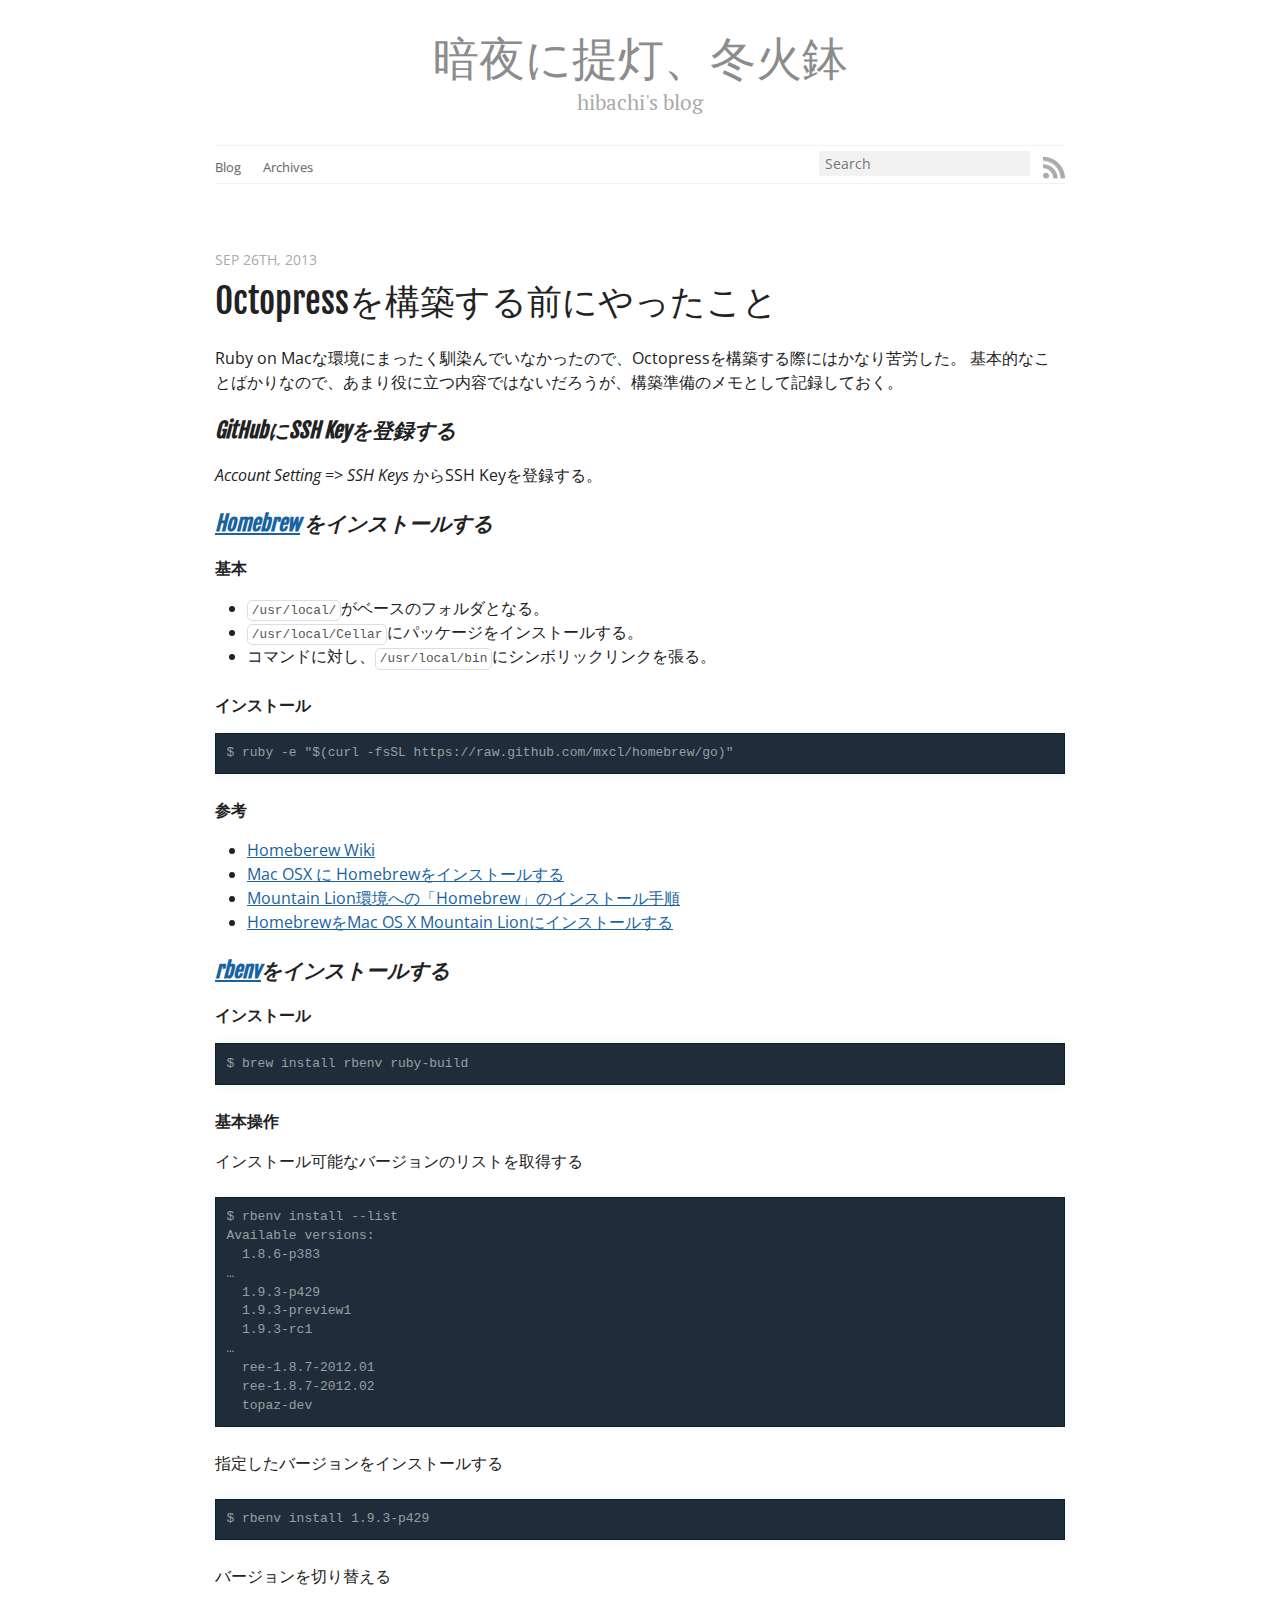
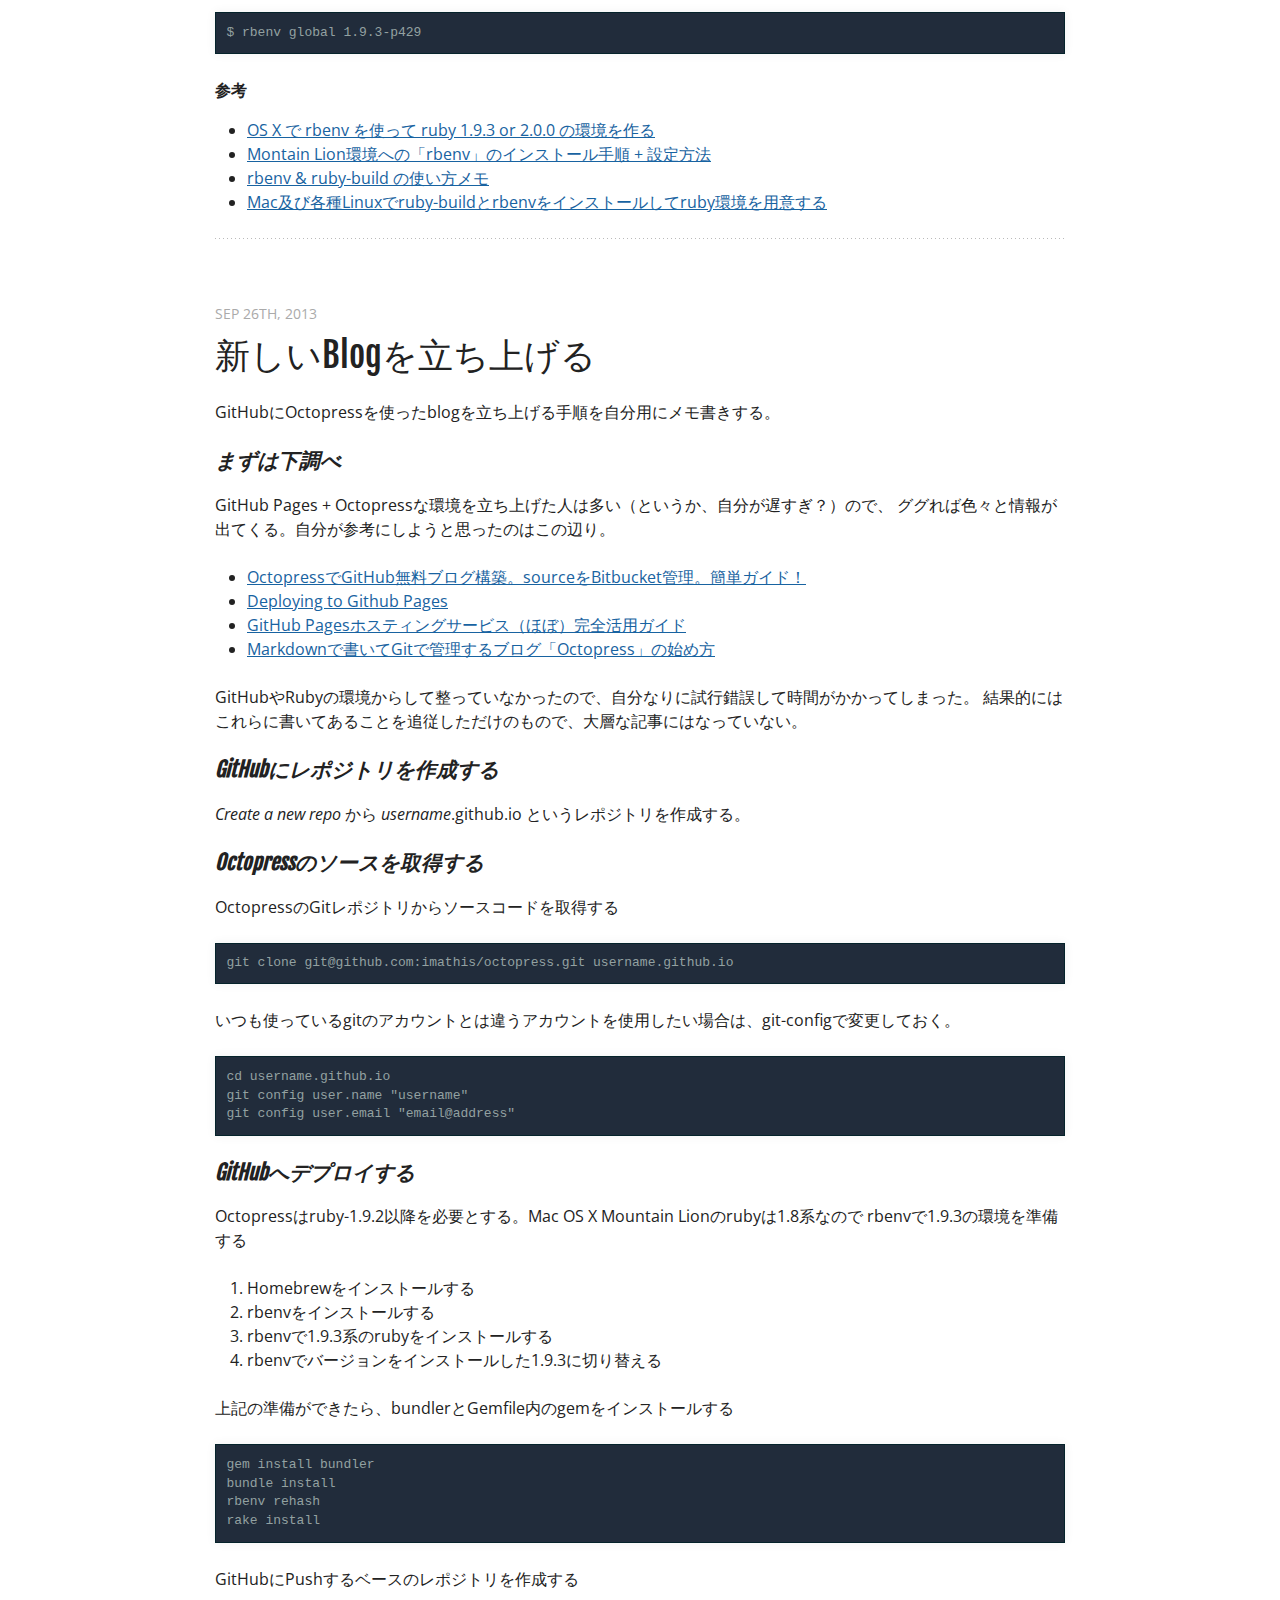
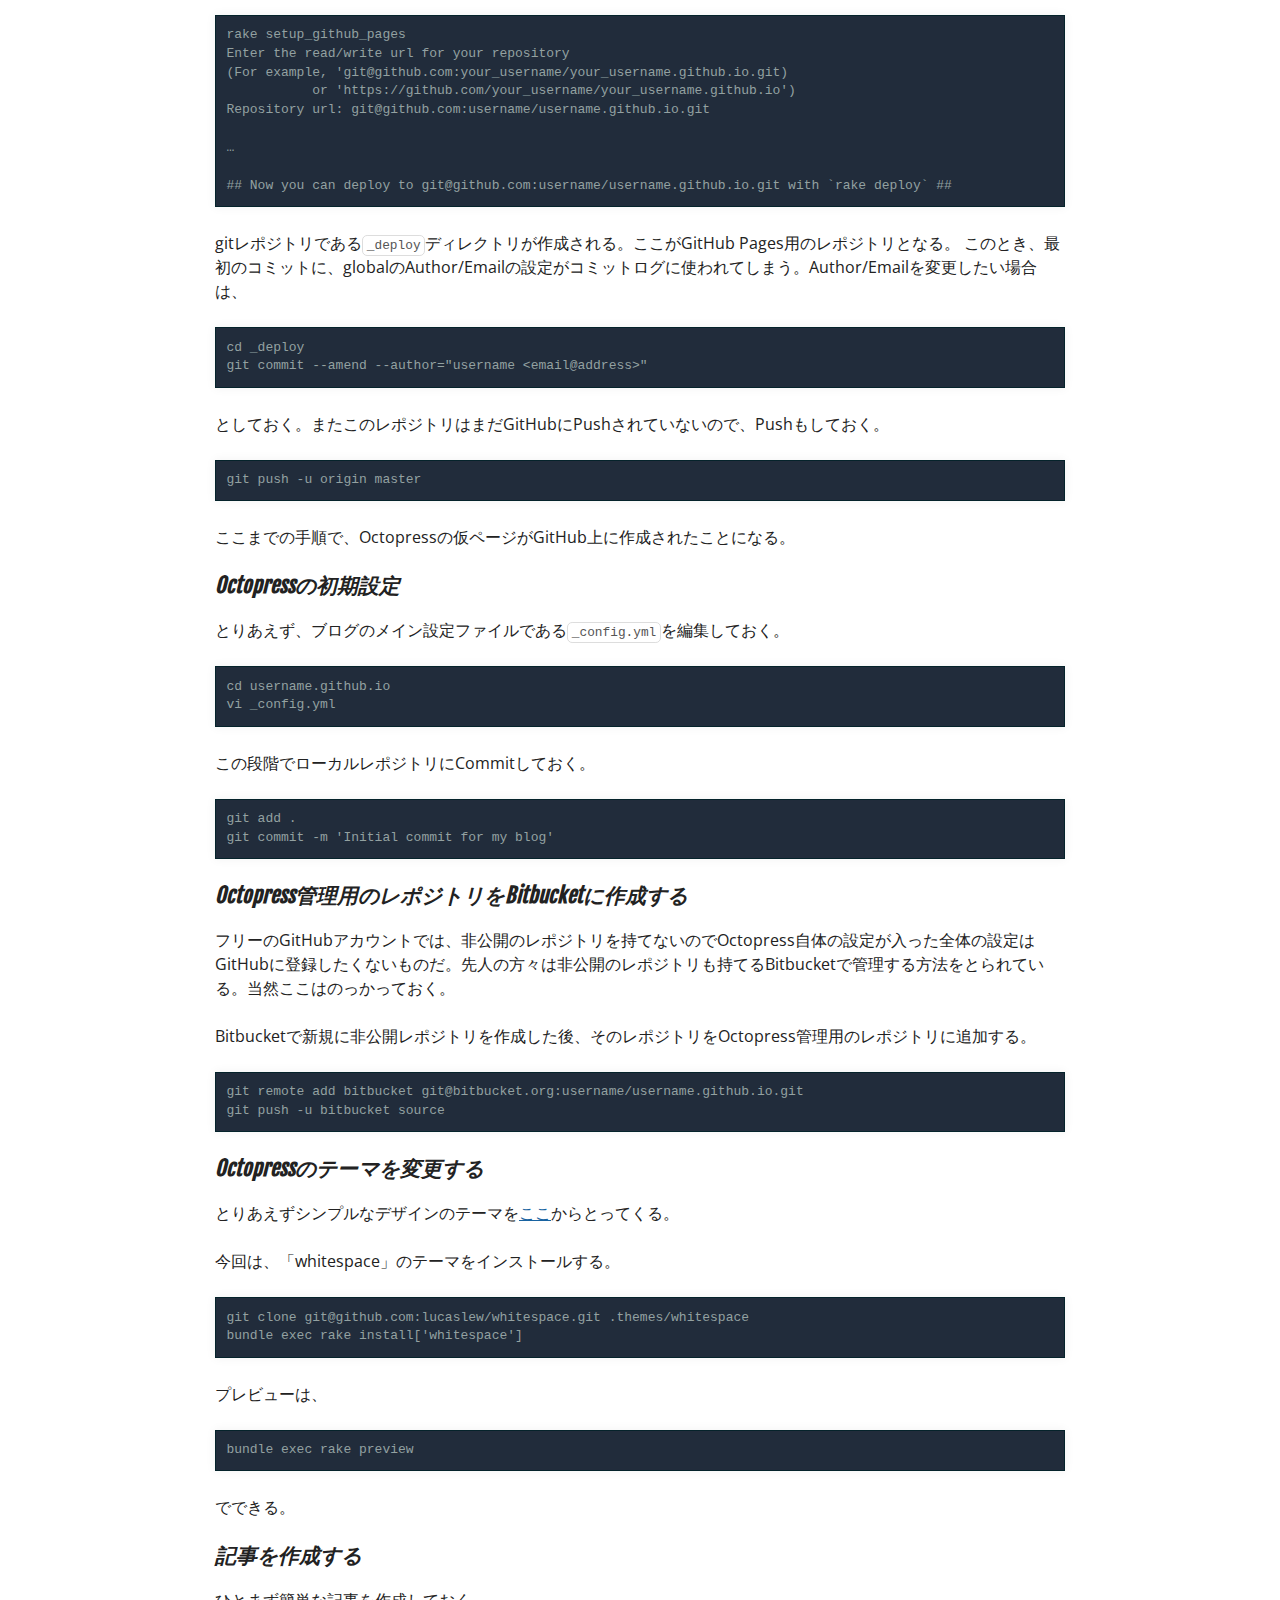
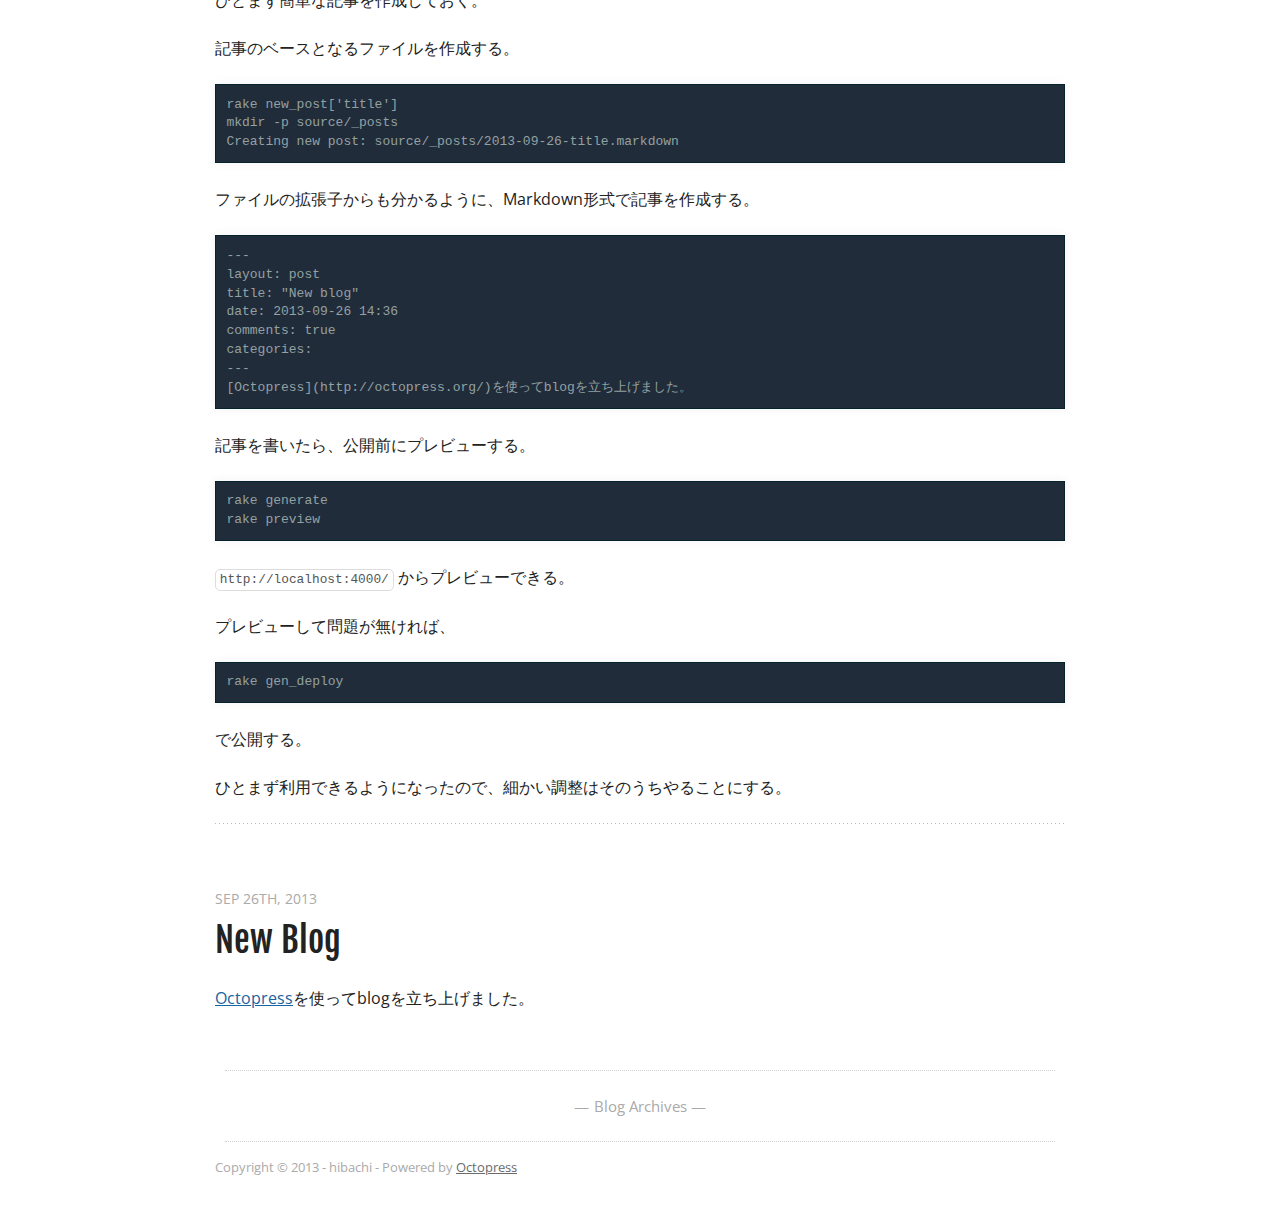
==== index.html @ a9082578 "Site updated at 2013-09-26 08:53:08 UTC" ====
<!DOCTYPE html>
<!--[if IEMobile 7 ]><html class="no-js iem7"><![endif]-->
<!--[if lt IE 9]><html class="no-js lte-ie8"><![endif]-->
<!--[if (gt IE 8)|(gt IEMobile 7)|!(IEMobile)|!(IE)]><!--><html class="no-js" lang="en"><!--<![endif]-->
<head>
  <meta charset="utf-8">
  <title>暗夜に提灯、冬火鉢</title>
  <meta name="author" content="hibachi">

  
  <meta name="description" content="Ruby on Macな環境にまったく馴染んでいなかったので、Octopressを構築する際にはかなり苦労した。
基本的なことばかりなので、あまり役に立つ内容ではないだろうが、構築準備のメモとして記録しておく。 GitHubにSSH Keyを登録する Account Setting => SSH &hellip;">
  

  <!-- http://t.co/dKP3o1e -->
  <meta name="HandheldFriendly" content="True">
  <meta name="MobileOptimized" content="320">
  <meta name="viewport" content="width=device-width, initial-scale=1">

  
  <link rel="canonical" href="http://hibachi.github.io">
  <link href="/favicon.png" rel="icon">
  <link href="/stylesheets/screen.css" media="screen, projection" rel="stylesheet" type="text/css">
  <link href="/atom.xml" rel="alternate" title="暗夜に提灯、冬火鉢" type="application/atom+xml">
  <script src="/javascripts/modernizr-2.0.js"></script>
  <script src="//ajax.googleapis.com/ajax/libs/jquery/1.9.1/jquery.min.js"></script>
  <script>!window.jQuery && document.write(unescape('%3Cscript src="./javascripts/lib/jquery.min.js"%3E%3C/script%3E'))</script>
  <script src="/javascripts/octopress.js" type="text/javascript"></script>
  <!--Fonts from Google"s Web font directory at http://google.com/webfonts -->
<link href="http://fonts.googleapis.com/css?family=PT+Serif:regular,italic,bold,bolditalic" rel="stylesheet" type="text/css">
<link href='http://fonts.googleapis.com/css?family=Open+Sans' rel='stylesheet' type='text/css'>
<link href='http://fonts.googleapis.com/css?family=Fjalla+One' rel='stylesheet' type='text/css'>
  

</head>

<body   class="collapse-sidebar sidebar-footer" >
  <header role="banner"><hgroup>
  <h1><a href="/">暗夜に提灯、冬火鉢</a></h1>
  
    <h2>hibachi's blog</h2>
  
</hgroup>

</header>
  <nav role="navigation"><ul class="subscription" data-subscription="rss">
  <li><a href="/atom.xml" rel="subscribe-rss" title="subscribe via RSS">RSS</a></li>
  
</ul>
  
<form action="http://google.com/search" method="get">
  <fieldset role="search">
    <input type="hidden" name="q" value="site:hibachi.github.io" />
    <input class="search" type="text" name="q" results="0" placeholder="Search"/>
  </fieldset>
</form>
  
<ul class="main-navigation">
  <li><a href="/">Blog</a></li>
  <li><a href="/blog/archives">Archives</a></li>
</ul>

</nav>
  <div id="main">
    <div id="content">
      <div class="blog-index">
  
  
  
    <article>
      
  <header>
    
      <h1 class="entry-title"><a href="/blog/2013/09/26/prep-works-for-setting-up-blog/">Octopressを構築する前にやったこと</a></h1>
    
    
      <p class="meta">
        








  


<time datetime="2013-09-26T15:49:00+09:00" pubdate data-updated="true">Sep 26<span>th</span>, 2013</time>
        
      </p>
    
  </header>


  <div class="entry-content"><p>Ruby on Macな環境にまったく馴染んでいなかったので、Octopressを構築する際にはかなり苦労した。
基本的なことばかりなので、あまり役に立つ内容ではないだろうが、構築準備のメモとして記録しておく。</p>

<h3>GitHubにSSH Keyを登録する</h3>

<p><em>Account Setting</em> => <em>SSH Keys</em> からSSH Keyを登録する。</p>

<h3><a href="http://brew.sh/">Homebrew</a> をインストールする</h3>

<h4>基本</h4>

<ul>
<li><code>/usr/local/</code>がベースのフォルダとなる。</li>
<li><code>/usr/local/Cellar</code>にパッケージをインストールする。</li>
<li>コマンドに対し、<code>/usr/local/bin</code>にシンボリックリンクを張る。</li>
</ul>


<h4>インストール</h4>

<figure class='code'><div class="highlight"><table><tr><td class="gutter"><pre class="line-numbers"><span class='line-number'>1</span>
</pre></td><td class='code'><pre><code class=''><span class='line'>$ ruby -e "$(curl -fsSL https://raw.github.com/mxcl/homebrew/go)"</span></code></pre></td></tr></table></div></figure>


<h4>参考</h4>

<ul>
<li><a href="https://github.com/mxcl/homebrew/wiki">Homeberew Wiki</a></li>
<li><a href="http://d.hatena.ne.jp/january/20130723/1374538421">Mac OSX に Homebrewをインストールする</a></li>
<li><a href="http://qiita.com/skinoshita/items/fd146ac223bab433b348">Mountain Lion環境への「Homebrew」のインストール手順</a></li>
<li><a href="http://qiita.com/wnoguchi/items/1ca12bf5e02f81010aab">HomebrewをMac OS X Mountain Lionにインストールする</a></li>
</ul>


<h3><a href="https://github.com/sstephenson/rbenv">rbenv</a>をインストールする</h3>

<h4>インストール</h4>

<figure class='code'><div class="highlight"><table><tr><td class="gutter"><pre class="line-numbers"><span class='line-number'>1</span>
</pre></td><td class='code'><pre><code class=''><span class='line'>$ brew install rbenv ruby-build</span></code></pre></td></tr></table></div></figure>


<h4>基本操作</h4>

<p>インストール可能なバージョンのリストを取得する</p>

<figure class='code'><div class="highlight"><table><tr><td class="gutter"><pre class="line-numbers"><span class='line-number'>1</span>
<span class='line-number'>2</span>
<span class='line-number'>3</span>
<span class='line-number'>4</span>
<span class='line-number'>5</span>
<span class='line-number'>6</span>
<span class='line-number'>7</span>
<span class='line-number'>8</span>
<span class='line-number'>9</span>
<span class='line-number'>10</span>
<span class='line-number'>11</span>
</pre></td><td class='code'><pre><code class=''><span class='line'>$ rbenv install --list
</span><span class='line'>Available versions:
</span><span class='line'>  1.8.6-p383
</span><span class='line'>…
</span><span class='line'>  1.9.3-p429
</span><span class='line'>  1.9.3-preview1
</span><span class='line'>  1.9.3-rc1
</span><span class='line'>…
</span><span class='line'>  ree-1.8.7-2012.01
</span><span class='line'>  ree-1.8.7-2012.02
</span><span class='line'>  topaz-dev</span></code></pre></td></tr></table></div></figure>


<p>指定したバージョンをインストールする</p>

<figure class='code'><div class="highlight"><table><tr><td class="gutter"><pre class="line-numbers"><span class='line-number'>1</span>
</pre></td><td class='code'><pre><code class=''><span class='line'>$ rbenv install 1.9.3-p429</span></code></pre></td></tr></table></div></figure>


<p>バージョンを切り替える</p>

<figure class='code'><div class="highlight"><table><tr><td class="gutter"><pre class="line-numbers"><span class='line-number'>1</span>
</pre></td><td class='code'><pre><code class=''><span class='line'>$ rbenv global 1.9.3-p429</span></code></pre></td></tr></table></div></figure>


<h4>参考</h4>

<ul>
<li><a href="http://qiita.com/sora_h/items/9dd797f42e7bea674705">OS X で rbenv を使って ruby 1.9.3 or 2.0.0 の環境を作る</a></li>
<li><a href="http://qiita.com/skinoshita/items/2cf0c27a6ff4f0602568">Montain Lion環境への「rbenv」のインストール手順 + 設定方法</a></li>
<li><a href="http://qiita.com/ongaeshi/items/b07beebca21ba7ed8e7f">rbenv &amp; ruby-build の使い方メモ</a></li>
<li><a href="http://qiita.com/sifue/items/b7d252b18ebbae636fa9">Mac及び各種Linuxでruby-buildとrbenvをインストールしてruby環境を用意する</a></li>
</ul>

</div>
  
  


    </article>
  
  
    <article>
      
  <header>
    
      <h1 class="entry-title"><a href="/blog/2013/09/26/setup-octopress/">新しいBlogを立ち上げる</a></h1>
    
    
      <p class="meta">
        








  


<time datetime="2013-09-26T15:29:00+09:00" pubdate data-updated="true">Sep 26<span>th</span>, 2013</time>
        
      </p>
    
  </header>


  <div class="entry-content"><p>GitHubにOctopressを使ったblogを立ち上げる手順を自分用にメモ書きする。</p>

<h3>まずは下調べ</h3>

<p>GitHub Pages + Octopressな環境を立ち上げた人は多い（というか、自分が遅すぎ？）ので、
ググれば色々と情報が出てくる。自分が参考にしようと思ったのはこの辺り。</p>

<ul>
<li><a href="http://morizyun.github.io/blog/octopress-gitpage-minimum-install-guide/">OctopressでGitHub無料ブログ構築。sourceをBitbucket管理。簡単ガイド！</a></li>
<li><a href="http://octopress.org/docs/deploying/github/">Deploying to Github Pages</a></li>
<li><a href="http://tokkono.cute.coocan.jp/blog/slow/index.php/programming/github-pages-almost-perfect-guide/">GitHub Pagesホスティングサービス（ほぼ）完全活用ガイド</a></li>
<li><a href="http://tantant.jp/blog/Octopress/installing-octopress/">Markdownで書いてGitで管理するブログ「Octopress」の始め方</a></li>
</ul>


<p>GitHubやRubyの環境からして整っていなかったので、自分なりに試行錯誤して時間がかかってしまった。
結果的にはこれらに書いてあることを追従しただけのもので、大層な記事にはなっていない。</p>

<h3>GitHubにレポジトリを作成する</h3>

<p><em>Create a new repo</em> から <em>username</em>.github.io というレポジトリを作成する。</p>

<h3>Octopressのソースを取得する</h3>

<p>OctopressのGitレポジトリからソースコードを取得する</p>

<figure class='code'><div class="highlight"><table><tr><td class="gutter"><pre class="line-numbers"><span class='line-number'>1</span>
</pre></td><td class='code'><pre><code class=''><span class='line'>git clone git@github.com:imathis/octopress.git username.github.io</span></code></pre></td></tr></table></div></figure>


<p>いつも使っているgitのアカウントとは違うアカウントを使用したい場合は、git-configで変更しておく。</p>

<figure class='code'><div class="highlight"><table><tr><td class="gutter"><pre class="line-numbers"><span class='line-number'>1</span>
<span class='line-number'>2</span>
<span class='line-number'>3</span>
</pre></td><td class='code'><pre><code class=''><span class='line'>cd username.github.io
</span><span class='line'>git config user.name "username"
</span><span class='line'>git config user.email "email@address"</span></code></pre></td></tr></table></div></figure>


<h3>GitHubへデプロイする</h3>

<p>Octopressはruby-1.9.2以降を必要とする。Mac OS X Mountain Lionのrubyは1.8系なので
rbenvで1.9.3の環境を準備する</p>

<ol>
<li>Homebrewをインストールする</li>
<li>rbenvをインストールする</li>
<li>rbenvで1.9.3系のrubyをインストールする</li>
<li>rbenvでバージョンをインストールした1.9.3に切り替える</li>
</ol>


<p>上記の準備ができたら、bundlerとGemfile内のgemをインストールする</p>

<figure class='code'><div class="highlight"><table><tr><td class="gutter"><pre class="line-numbers"><span class='line-number'>1</span>
<span class='line-number'>2</span>
<span class='line-number'>3</span>
<span class='line-number'>4</span>
</pre></td><td class='code'><pre><code class=''><span class='line'>gem install bundler
</span><span class='line'>bundle install
</span><span class='line'>rbenv rehash
</span><span class='line'>rake install</span></code></pre></td></tr></table></div></figure>


<p>GitHubにPushするベースのレポジトリを作成する</p>

<figure class='code'><div class="highlight"><table><tr><td class="gutter"><pre class="line-numbers"><span class='line-number'>1</span>
<span class='line-number'>2</span>
<span class='line-number'>3</span>
<span class='line-number'>4</span>
<span class='line-number'>5</span>
<span class='line-number'>6</span>
<span class='line-number'>7</span>
<span class='line-number'>8</span>
<span class='line-number'>9</span>
</pre></td><td class='code'><pre><code class=''><span class='line'>rake setup_github_pages
</span><span class='line'>Enter the read/write url for your repository
</span><span class='line'>(For example, 'git@github.com:your_username/your_username.github.io.git)
</span><span class='line'>           or 'https://github.com/your_username/your_username.github.io')
</span><span class='line'>Repository url: git@github.com:username/username.github.io.git
</span><span class='line'>
</span><span class='line'>…
</span><span class='line'>
</span><span class='line'>## Now you can deploy to git@github.com:username/username.github.io.git with `rake deploy` ##</span></code></pre></td></tr></table></div></figure>


<p>gitレポジトリである<code>_deploy</code>ディレクトリが作成される。ここがGitHub Pages用のレポジトリとなる。
このとき、最初のコミットに、globalのAuthor/Emailの設定がコミットログに使われてしまう。Author/Emailを変更したい場合は、</p>

<figure class='code'><div class="highlight"><table><tr><td class="gutter"><pre class="line-numbers"><span class='line-number'>1</span>
<span class='line-number'>2</span>
</pre></td><td class='code'><pre><code class=''><span class='line'>cd _deploy
</span><span class='line'>git commit --amend --author="username &lt;email@address&gt;"</span></code></pre></td></tr></table></div></figure>


<p>としておく。またこのレポジトリはまだGitHubにPushされていないので、Pushもしておく。</p>

<figure class='code'><div class="highlight"><table><tr><td class="gutter"><pre class="line-numbers"><span class='line-number'>1</span>
</pre></td><td class='code'><pre><code class=''><span class='line'>git push -u origin master</span></code></pre></td></tr></table></div></figure>


<p>ここまでの手順で、Octopressの仮ページがGitHub上に作成されたことになる。</p>

<h3>Octopressの初期設定</h3>

<p>とりあえず、ブログのメイン設定ファイルである<code>_config.yml</code>を編集しておく。</p>

<figure class='code'><div class="highlight"><table><tr><td class="gutter"><pre class="line-numbers"><span class='line-number'>1</span>
<span class='line-number'>2</span>
</pre></td><td class='code'><pre><code class=''><span class='line'>cd username.github.io
</span><span class='line'>vi _config.yml</span></code></pre></td></tr></table></div></figure>


<p>この段階でローカルレポジトリにCommitしておく。</p>

<figure class='code'><div class="highlight"><table><tr><td class="gutter"><pre class="line-numbers"><span class='line-number'>1</span>
<span class='line-number'>2</span>
</pre></td><td class='code'><pre><code class=''><span class='line'>git add .
</span><span class='line'>git commit -m 'Initial commit for my blog'</span></code></pre></td></tr></table></div></figure>


<h3>Octopress管理用のレポジトリをBitbucketに作成する</h3>

<p>フリーのGitHubアカウントでは、非公開のレポジトリを持てないのでOctopress自体の設定が入った全体の設定はGitHubに登録したくないものだ。先人の方々は非公開のレポジトリも持てるBitbucketで管理する方法をとられている。当然ここはのっかっておく。</p>

<p>Bitbucketで新規に非公開レポジトリを作成した後、そのレポジトリをOctopress管理用のレポジトリに追加する。</p>

<figure class='code'><div class="highlight"><table><tr><td class="gutter"><pre class="line-numbers"><span class='line-number'>1</span>
<span class='line-number'>2</span>
</pre></td><td class='code'><pre><code class=''><span class='line'>git remote add bitbucket git@bitbucket.org:username/username.github.io.git
</span><span class='line'>git push -u bitbucket source</span></code></pre></td></tr></table></div></figure>


<h3>Octopressのテーマを変更する</h3>

<p>とりあえずシンプルなデザインのテーマを<a href="http://opthemes.com/">ここ</a>からとってくる。</p>

<p>今回は、「whitespace」のテーマをインストールする。</p>

<figure class='code'><div class="highlight"><table><tr><td class="gutter"><pre class="line-numbers"><span class='line-number'>1</span>
<span class='line-number'>2</span>
</pre></td><td class='code'><pre><code class=''><span class='line'>git clone git@github.com:lucaslew/whitespace.git .themes/whitespace
</span><span class='line'>bundle exec rake install['whitespace']</span></code></pre></td></tr></table></div></figure>


<p>プレビューは、</p>

<figure class='code'><div class="highlight"><table><tr><td class="gutter"><pre class="line-numbers"><span class='line-number'>1</span>
</pre></td><td class='code'><pre><code class=''><span class='line'>bundle exec rake preview</span></code></pre></td></tr></table></div></figure>


<p>でできる。</p>

<h3>記事を作成する</h3>

<p>ひとまず簡単な記事を作成しておく。</p>

<p>記事のベースとなるファイルを作成する。</p>

<figure class='code'><div class="highlight"><table><tr><td class="gutter"><pre class="line-numbers"><span class='line-number'>1</span>
<span class='line-number'>2</span>
<span class='line-number'>3</span>
</pre></td><td class='code'><pre><code class=''><span class='line'>rake new_post['title']
</span><span class='line'>mkdir -p source/_posts
</span><span class='line'>Creating new post: source/_posts/2013-09-26-title.markdown</span></code></pre></td></tr></table></div></figure>


<p>ファイルの拡張子からも分かるように、Markdown形式で記事を作成する。</p>

<figure class='code'><div class="highlight"><table><tr><td class="gutter"><pre class="line-numbers"><span class='line-number'>1</span>
<span class='line-number'>2</span>
<span class='line-number'>3</span>
<span class='line-number'>4</span>
<span class='line-number'>5</span>
<span class='line-number'>6</span>
<span class='line-number'>7</span>
<span class='line-number'>8</span>
</pre></td><td class='code'><pre><code class=''><span class='line'>---
</span><span class='line'>layout: post
</span><span class='line'>title: "New blog"
</span><span class='line'>date: 2013-09-26 14:36
</span><span class='line'>comments: true
</span><span class='line'>categories: 
</span><span class='line'>---
</span><span class='line'>[Octopress](http://octopress.org/)を使ってblogを立ち上げました。</span></code></pre></td></tr></table></div></figure>


<p>記事を書いたら、公開前にプレビューする。</p>

<figure class='code'><div class="highlight"><table><tr><td class="gutter"><pre class="line-numbers"><span class='line-number'>1</span>
<span class='line-number'>2</span>
</pre></td><td class='code'><pre><code class=''><span class='line'>rake generate
</span><span class='line'>rake preview</span></code></pre></td></tr></table></div></figure>


<p><code>http://localhost:4000/</code> からプレビューできる。</p>

<p>プレビューして問題が無ければ、</p>

<figure class='code'><div class="highlight"><table><tr><td class="gutter"><pre class="line-numbers"><span class='line-number'>1</span>
</pre></td><td class='code'><pre><code class=''><span class='line'>rake gen_deploy</span></code></pre></td></tr></table></div></figure>


<p>で公開する。</p>

<p>ひとまず利用できるようになったので、細かい調整はそのうちやることにする。</p>
</div>
  
  


    </article>
  
  
    <article>
      
  <header>
    
      <h1 class="entry-title"><a href="/blog/2013/09/26/new-blog/">New Blog</a></h1>
    
    
      <p class="meta">
        








  


<time datetime="2013-09-26T14:36:00+09:00" pubdate data-updated="true">Sep 26<span>th</span>, 2013</time>
        
      </p>
    
  </header>


  <div class="entry-content"><p><a href="http://octopress.org/">Octopress</a>を使ってblogを立ち上げました。</p>
</div>
  
  


    </article>
  
  <div class="pagination">
    
    <a href="/blog/archives">Blog Archives</a>
    
  </div>
</div>
<aside class="sidebar">
  
    <section>
  <h1>Recent Posts</h1>
  <ul id="recent_posts">
    
      <li class="post">
        <a href="/blog/2013/09/26/prep-works-for-setting-up-blog/">Octopressを構築する前にやったこと</a>
      </li>
    
      <li class="post">
        <a href="/blog/2013/09/26/setup-octopress/">新しいBlogを立ち上げる</a>
      </li>
    
      <li class="post">
        <a href="/blog/2013/09/26/new-blog/">New blog</a>
      </li>
    
  </ul>
</section>





  
</aside>

    </div>
  </div>
  <footer role="contentinfo"><p>
  Copyright &copy; 2013 - hibachi -
  <span class="credit">Powered by <a href="http://octopress.org">Octopress</a></span>
</p>

</footer>
  










  <script type="text/javascript">
    (function(){
      var twitterWidgets = document.createElement('script');
      twitterWidgets.type = 'text/javascript';
      twitterWidgets.async = true;
      twitterWidgets.src = 'http://platform.twitter.com/widgets.js';
      document.getElementsByTagName('head')[0].appendChild(twitterWidgets);
    })();
  </script>





</body>
</html>
---- stylesheets/screen.css ----
html,body,div,span,applet,object,iframe,h1,h2,h3,h4,h5,h6,p,blockquote,pre,a,abbr,acronym,address,big,cite,code,del,dfn,em,img,ins,kbd,q,s,samp,small,strike,strong,sub,sup,tt,var,b,u,i,center,dl,dt,dd,ol,ul,li,fieldset,form,label,legend,table,caption,tbody,tfoot,thead,tr,th,td,article,aside,canvas,details,embed,figure,figcaption,footer,header,hgroup,menu,nav,output,ruby,section,summary,time,mark,audio,video{margin:0;padding:0;border:0;font:inherit;font-size:100%;vertical-align:baseline}html{line-height:1}ol,ul{list-style:none}table{border-collapse:collapse;border-spacing:0}caption,th,td{text-align:left;font-weight:normal;vertical-align:middle}q,blockquote{quotes:none}q:before,q:after,blockquote:before,blockquote:after{content:"";content:none}a img{border:none}article,aside,details,figcaption,figure,footer,header,hgroup,menu,nav,section,summary{display:block}article,aside,details,figcaption,figure,footer,header,hgroup,menu,nav,section,summary{display:block}a{color:#1863a1}a:visited{color:#751590}a:focus{color:#0181eb}a:hover{color:#0181eb}a:active{color:#01579f}aside.sidebar a{color:#1863a1}aside.sidebar a:focus{color:#0181eb}aside.sidebar a:hover{color:#0181eb}aside.sidebar a:active{color:#01579f}a{-webkit-transition:color 0.3s;-moz-transition:color 0.3s;-o-transition:color 0.3s;transition:color 0.3s}html{background:#252525 url('/images/line-tile.png?1380175187') top left}body>div{background:#f2f2f2 url('/images/noise.png?1380175188') top left;border-bottom:1px solid #bfbfbf}body>div>div{background:#f8f8f8 url('/images/noise.png?1380175188') top left;border-right:1px solid #e0e0e0}.heading,body>header h1,h1,h2,h3,h4,h5,h6{font-family:"Fjalla One","Georgia","Helvetica Neue",Arial,sans-serif}.sans,body>header h2,article header p.meta,article>footer,#content .blog-index footer,html .gist .gist-file .gist-meta,#blog-archives a.category,#blog-archives time,aside.sidebar section,body>footer{font-family:"Open Sans","Helvetica Neue",Arial,sans-serif}.serif,body,#content .blog-index a[rel=full-article]{font-family:"PT Serif",Georgia,Times,"Times New Roman",serif}.mono,pre,code,tt,p code,li code{font-family:Menlo,Monaco,"Andale Mono","lucida console","Courier New",monospace}body>header h1{font-size:2.2em;font-family:"Fjalla One","Georgia","Helvetica Neue",Arial,sans-serif;font-weight:normal;line-height:1.2em;margin-bottom:0.6667em}body>header h2{font-family:"PT Serif",Georgia,Times,"Times New Roman",serif}body{line-height:1.5em;color:#222}h1{font-size:2.2em;line-height:1.2em}@media only screen and (min-width: 992px){body{font-size:1.15em}h1{font-size:2.6em;line-height:1.2em}}h1,h2,h3,h4,h5,h6{text-rendering:optimizelegibility;margin-bottom:1em;font-weight:bold}h2,section h1{font-size:1.5em}h3,section h2,section section h1{font-size:1.3em}h4,section h3,section section h2,section section section h1{font-size:1em}h5,section h4,section section h3{font-size:.9em}h6,section h5,section section h4,section section section h3{font-size:.8em}p,article blockquote,ul,ol{margin-bottom:1.5em}ul{list-style-type:disc}ul ul{list-style-type:circle;margin-bottom:0px}ul ul ul{list-style-type:square;margin-bottom:0px}ol{list-style-type:decimal}ol ol{list-style-type:lower-alpha;margin-bottom:0px}ol ol ol{list-style-type:lower-roman;margin-bottom:0px}ul,ul ul,ul ol,ol,ol ul,ol ol{margin-left:1.3em}ul ul,ul ol,ol ul,ol ol{margin-bottom:0em}strong{font-weight:bold}em{font-style:italic}sup,sub{font-size:0.8em;position:relative;display:inline-block}sup{top:-.5em}sub{bottom:-.5em}q{font-style:italic}q:before{content:"\201C"}q:after{content:"\201D"}em,dfn{font-style:italic}strong,dfn{font-weight:bold}del,s{text-decoration:line-through}abbr,acronym{border-bottom:1px dotted;cursor:help}sub,sup{line-height:0}hr{margin-bottom:0.2em}small{font-size:.8em}big{font-size:1.2em}article blockquote{font-style:italic;position:relative;font-size:1.2em;line-height:1.5em;padding-left:1em;border-left:4px solid rgba(170,170,170,0.5)}article blockquote cite{font-style:italic}article blockquote cite a{color:#aaa !important;word-wrap:break-word}article blockquote cite:before{content:'\2014';padding-right:.3em;padding-left:.3em;color:#aaa}@media only screen and (min-width: 992px){article blockquote{padding-left:1.5em;border-left-width:4px}}.pullquote-right:before,.pullquote-left:before{padding:0;border:none;content:attr(data-pullquote);float:right;width:45%;margin:.5em 0 1em 1.5em;position:relative;top:7px;font-size:1.4em;line-height:1.45em}.pullquote-left:before{float:left;margin:.5em 1.5em 1em 0}.force-wrap,article a,aside.sidebar a{white-space:-moz-pre-wrap;white-space:-pre-wrap;white-space:-o-pre-wrap;white-space:pre-wrap;word-wrap:break-word}.group,body>header,body>nav,body>footer,body #content>article,body #content>div>article,body #content>div>section,body div.pagination,aside.sidebar,#main,#content,.sidebar{*zoom:1}.group:after,body>header:after,body>nav:after,body>footer:after,body #content>article:after,body #content>div>section:after,body div.pagination:after,#main:after,#content:after,.sidebar:after{content:"";display:table;clear:both}body{-webkit-text-size-adjust:none;max-width:1200px;position:relative;margin:0 auto}body>header,body>nav,body>footer,body #content>article,body #content>div>article,body #content>div>section{padding-left:18px;padding-right:18px}@media only screen and (min-width: 480px){body>header,body>nav,body>footer,body #content>article,body #content>div>article,body #content>div>section{padding-left:25px;padding-right:25px}}@media only screen and (min-width: 768px){body>header,body>nav,body>footer,body #content>article,body #content>div>article,body #content>div>section{padding-left:35px;padding-right:35px}}@media only screen and (min-width: 992px){body>header,body>nav,body>footer,body #content>article,body #content>div>article,body #content>div>section{padding-left:55px;padding-right:55px}}body div.pagination{margin-left:18px;margin-right:18px}@media only screen and (min-width: 480px){body div.pagination{margin-left:25px;margin-right:25px}}@media only screen and (min-width: 768px){body div.pagination{margin-left:35px;margin-right:35px}}@media only screen and (min-width: 992px){body div.pagination{margin-left:55px;margin-right:55px}}body>header{font-size:1em;padding-top:1.5em;padding-bottom:1.5em}#content{overflow:hidden}#content>div,#content>article{width:100%}aside.sidebar{float:none;padding:0 18px 1px;background-color:#f7f7f7;border-top:1px solid #e0e0e0}.flex-content,article img,article video,article .flash-video,aside.sidebar img{max-width:100%;height:auto}.basic-alignment.left,article img.left,article video.left,article .left.flash-video,aside.sidebar img.left{float:left;margin-right:1.5em}.basic-alignment.right,article img.right,article video.right,article .right.flash-video,aside.sidebar img.right{float:right;margin-left:1.5em}.basic-alignment.center,article img.center,article video.center,article .center.flash-video,aside.sidebar img.center{display:block;margin:0 auto 1.5em}.basic-alignment.left,article img.left,article video.left,article .left.flash-video,aside.sidebar img.left,.basic-alignment.right,article img.right,article video.right,article .right.flash-video,aside.sidebar img.right{margin-bottom:.8em}.toggle-sidebar,.no-sidebar .toggle-sidebar{display:none}@media only screen and (min-width: 750px){body.sidebar-footer aside.sidebar{float:none;width:auto;clear:left;margin:0;padding:0 35px 1px;background-color:#f7f7f7;border-top:1px solid #eaeaea}body.sidebar-footer aside.sidebar section.odd,body.sidebar-footer aside.sidebar section.even{float:left;width:48%}body.sidebar-footer aside.sidebar section.odd{margin-left:0}body.sidebar-footer aside.sidebar section.even{margin-left:4%}body.sidebar-footer aside.sidebar.thirds section{width:30%;margin-left:5%}body.sidebar-footer aside.sidebar.thirds section.first{margin-left:0;clear:both}}body.sidebar-footer #content{margin-right:0px}body.sidebar-footer .toggle-sidebar{display:none}@media only screen and (min-width: 550px){body>header{font-size:1em}}@media only screen and (min-width: 750px){aside.sidebar{float:none;width:auto;clear:left;margin:0;padding:0 35px 1px;background-color:#f7f7f7;border-top:1px solid #eaeaea}aside.sidebar section.odd,aside.sidebar section.even{float:left;width:48%}aside.sidebar section.odd{margin-left:0}aside.sidebar section.even{margin-left:4%}aside.sidebar.thirds section{width:30%;margin-left:5%}aside.sidebar.thirds section.first{margin-left:0;clear:both}}@media only screen and (min-width: 768px){body{-webkit-text-size-adjust:auto}body>header{font-size:1.2em}#main{padding:0;margin:0 auto}#content{overflow:visible;margin-right:240px;position:relative}.no-sidebar #content{margin-right:0;border-right:0}.collapse-sidebar #content{margin-right:20px}#content>div,#content>article{padding-top:17.5px;padding-bottom:17.5px;float:left}aside.sidebar{width:210px;padding:0 15px 15px;background:none;clear:none;float:left;margin:0 -100% 0 0}aside.sidebar section{width:auto;margin-left:0}aside.sidebar section.odd,aside.sidebar section.even{float:none;width:auto;margin-left:0}.collapse-sidebar aside.sidebar{float:none;width:auto;clear:left;margin:0;padding:0 35px 1px;background-color:#f7f7f7;border-top:1px solid #eaeaea}.collapse-sidebar aside.sidebar section.odd,.collapse-sidebar aside.sidebar section.even{float:left;width:48%}.collapse-sidebar aside.sidebar section.odd{margin-left:0}.collapse-sidebar aside.sidebar section.even{margin-left:4%}.collapse-sidebar aside.sidebar.thirds section{width:30%;margin-left:5%}.collapse-sidebar aside.sidebar.thirds section.first{margin-left:0;clear:both}}@media only screen and (min-width: 992px){body>header{font-size:1.3em}#content{margin-right:300px}#content>div,#content>article{padding-top:27.5px;padding-bottom:27.5px}aside.sidebar{width:260px;padding:1.2em 20px 20px}.collapse-sidebar aside.sidebar{padding-left:55px;padding-right:55px}}@media only screen and (min-width: 768px){ul,ol{margin-left:0}}body>header{background:#333}body>header h1{display:inline-block;margin:0}body>header h1 a,body>header h1 a:visited,body>header h1 a:hover{color:#f2f2f2;text-decoration:none}body>header h2{margin:.2em 0 0;font-size:1em;color:#aaa;font-weight:normal}body>nav{position:relative;background-color:#ccc;background:url('/images/noise.png?1380175188'),-webkit-gradient(linear, 50% 0%, 50% 100%, color-stop(0%, #e0e0e0), color-stop(50%, #cccccc), color-stop(100%, #b0b0b0));background:url('/images/noise.png?1380175188'),-webkit-linear-gradient(#e0e0e0,#cccccc,#b0b0b0);background:url('/images/noise.png?1380175188'),-moz-linear-gradient(#e0e0e0,#cccccc,#b0b0b0);background:url('/images/noise.png?1380175188'),-o-linear-gradient(#e0e0e0,#cccccc,#b0b0b0);background:url('/images/noise.png?1380175188'),linear-gradient(#e0e0e0,#cccccc,#b0b0b0);border-top:1px solid #f2f2f2;border-bottom:1px solid #8c8c8c;padding-top:.35em;padding-bottom:.35em}body>nav form{-webkit-background-clip:padding;-moz-background-clip:padding;background-clip:padding-box;margin:0;padding:0}body>nav form .search{padding:.3em .5em 0;font-size:.85em;font-family:"Open Sans","Helvetica Neue",Arial,sans-serif;line-height:1.1em;width:95%;-webkit-border-radius:0.5em;-moz-border-radius:0.5em;-ms-border-radius:0.5em;-o-border-radius:0.5em;border-radius:0.5em;-webkit-background-clip:padding;-moz-background-clip:padding;background-clip:padding-box;-webkit-box-shadow:#d1d1d1 0 1px;-moz-box-shadow:#d1d1d1 0 1px;box-shadow:#d1d1d1 0 1px;background-color:#f2f2f2;border:1px solid #b3b3b3;color:#888}body>nav form .search:focus{color:#444;border-color:#80b1df;-webkit-box-shadow:#80b1df 0 0 4px,#80b1df 0 0 3px inset;-moz-box-shadow:#80b1df 0 0 4px,#80b1df 0 0 3px inset;box-shadow:#80b1df 0 0 4px,#80b1df 0 0 3px inset;background-color:#fff;outline:none}body>nav fieldset[role=search]{float:right;width:48%}body>nav fieldset.mobile-nav{float:left;width:48%}body>nav fieldset.mobile-nav select{width:100%;font-size:.8em;border:1px solid #888}body>nav ul{display:none}@media only screen and (min-width: 550px){body>nav{font-size:.9em}body>nav ul{margin:0;padding:0;border:0;overflow:hidden;*zoom:1;float:left;display:block;padding-top:.15em}body>nav ul li{list-style-image:none;list-style-type:none;margin-left:0;white-space:nowrap;display:inline;float:left;padding-left:0;padding-right:0}body>nav ul li:first-child,body>nav ul li.first{padding-left:0}body>nav ul li:last-child{padding-right:0}body>nav ul li.last{padding-right:0}body>nav ul.subscription{margin-left:.8em;float:right}body>nav ul.subscription li:last-child a{padding-right:0}body>nav ul li{margin:0}body>nav a{color:#6b6b6b;font-family:"Open Sans","Helvetica Neue",Arial,sans-serif;text-shadow:#ebebeb 0 1px;float:left;text-decoration:none;font-size:1.1em;padding:.1em 0;line-height:1.5em}body>nav a:visited{color:#6b6b6b}body>nav a:hover{color:#2b2b2b}body>nav li+li{border-left:1px solid #b0b0b0;margin-left:.8em}body>nav li+li a{padding-left:.8em;border-left:1px solid #dedede}body>nav form{float:right;text-align:left;padding-left:.8em;width:175px}body>nav form .search{width:93%;font-size:.95em;line-height:1.2em}body>nav ul[data-subscription$=email]+form{width:97px}body>nav ul[data-subscription$=email]+form .search{width:91%}body>nav fieldset.mobile-nav{display:none}body>nav fieldset[role=search]{width:99%}}@media only screen and (min-width: 992px){body>nav form{width:215px}body>nav ul[data-subscription$=email]+form{width:147px}}.no-placeholder body>nav .search{background:#f2f2f2 url('/images/search.png?1380175188') 0.3em 0.25em no-repeat;text-indent:1.3em}@media only screen and (min-width: 550px){.maskImage body>nav ul[data-subscription$=email]+form{width:123px}}@media only screen and (min-width: 992px){.maskImage body>nav ul[data-subscription$=email]+form{width:173px}}.maskImage ul.subscription{position:relative;top:.2em}.maskImage ul.subscription li,.maskImage ul.subscription a{border:0;padding:0}.maskImage a[rel=subscribe-rss]{position:relative;top:0px;text-indent:-999999em;background-color:#dedede;border:0;padding:0}.maskImage a[rel=subscribe-rss],.maskImage a[rel=subscribe-rss]:after{-webkit-mask-image:url('/images/rss.png?1380175188');-moz-mask-image:url('/images/rss.png?1380175188');-ms-mask-image:url('/images/rss.png?1380175188');-o-mask-image:url('/images/rss.png?1380175188');mask-image:url('/images/rss.png?1380175188');-webkit-mask-repeat:no-repeat;-moz-mask-repeat:no-repeat;-ms-mask-repeat:no-repeat;-o-mask-repeat:no-repeat;mask-repeat:no-repeat;width:22px;height:22px}.maskImage a[rel=subscribe-rss]:after{content:"";position:absolute;top:-1px;left:0;background-color:#ababab}.maskImage a[rel=subscribe-rss]:hover:after{background-color:#9e9e9e}.maskImage a[rel=subscribe-email]{position:relative;top:0px;text-indent:-999999em;background-color:#dedede;border:0;padding:0}.maskImage a[rel=subscribe-email],.maskImage a[rel=subscribe-email]:after{-webkit-mask-image:url('/images/email.png?1380175187');-moz-mask-image:url('/images/email.png?1380175187');-ms-mask-image:url('/images/email.png?1380175187');-o-mask-image:url('/images/email.png?1380175187');mask-image:url('/images/email.png?1380175187');-webkit-mask-repeat:no-repeat;-moz-mask-repeat:no-repeat;-ms-mask-repeat:no-repeat;-o-mask-repeat:no-repeat;mask-repeat:no-repeat;width:28px;height:22px}.maskImage a[rel=subscribe-email]:after{content:"";position:absolute;top:-1px;left:0;background-color:#ababab}.maskImage a[rel=subscribe-email]:hover:after{background-color:#9e9e9e}article{padding-top:1em}article header{position:relative;padding-top:2em;padding-bottom:1em;margin-bottom:1em;background:url('[data-uri]') bottom left repeat-x}article header h1{margin:0}article header h1 a{text-decoration:none}article header h1 a:hover{text-decoration:underline}article header p{font-size:.9em;color:#aaa;margin:0}article header p.meta{text-transform:uppercase;position:absolute;top:0}@media only screen and (min-width: 768px){article header{margin-bottom:1.5em;padding-bottom:1em;background:url('[data-uri]') bottom left repeat-x}}article h2{padding-top:0.8em;background:url('[data-uri]') top left repeat-x}.entry-content article h2:first-child,article header+h2{padding-top:0}article h2:first-child,article header+h2{background:none}article .feature{padding-top:.5em;margin-bottom:1em;padding-bottom:1em;background:url('[data-uri]') bottom left repeat-x;font-size:2.0em;font-style:italic;line-height:1.3em}article img,article video,article .flash-video{-webkit-border-radius:0.3em;-moz-border-radius:0.3em;-ms-border-radius:0.3em;-o-border-radius:0.3em;border-radius:0.3em;-webkit-box-shadow:rgba(0,0,0,0.15) 0 1px 4px;-moz-box-shadow:rgba(0,0,0,0.15) 0 1px 4px;box-shadow:rgba(0,0,0,0.15) 0 1px 4px;-webkit-box-sizing:border-box;-moz-box-sizing:border-box;box-sizing:border-box;border:#fff 0.5em solid}article video,article .flash-video{margin:0 auto 1.5em}article video{display:block;width:100%}article .flash-video>div{position:relative;display:block;padding-bottom:56.25%;padding-top:1px;height:0;overflow:hidden}article .flash-video>div iframe,article .flash-video>div object,article .flash-video>div embed{position:absolute;top:0;left:0;width:100%;height:100%}article>footer{padding-bottom:2.5em;margin-top:2em}article>footer p.meta{margin-bottom:.8em;font-size:.85em;clear:both;overflow:hidden}.blog-index article+article{background:url('[data-uri]') top left repeat-x}#content .blog-index{padding-top:0;padding-bottom:0}#content .blog-index article{padding-top:2em}#content .blog-index article header{background:none;padding-bottom:0}#content .blog-index article h1{font-size:2.2em}#content .blog-index article h1 a{color:inherit}#content .blog-index article h1 a:hover{color:#0181eb}#content .blog-index a[rel=full-article]{background:#ebebeb;display:inline-block;padding:.4em .8em;margin-right:.5em;text-decoration:none;color:#666;-webkit-transition:background-color 0.5s;-moz-transition:background-color 0.5s;-o-transition:background-color 0.5s;transition:background-color 0.5s}#content .blog-index a[rel=full-article]:hover{background:#0181eb;text-shadow:none;color:#f8f8f8}#content .blog-index footer{margin-top:1em}.separator,article>footer .byline+time:before,article>footer time+time:before,article>footer .comments:before,article>footer .byline ~ .categories:before{content:"\2022 ";padding:0 .4em 0 .2em;display:inline-block}#content div.pagination{text-align:center;font-size:.95em;position:relative;background:url('[data-uri]') top left repeat-x;padding-top:1.5em;padding-bottom:1.5em}#content div.pagination a{text-decoration:none;color:#aaa}#content div.pagination a.prev{position:absolute;left:0}#content div.pagination a.next{position:absolute;right:0}#content div.pagination a:hover{color:#0181eb}#content div.pagination a[href*=archive]:before,#content div.pagination a[href*=archive]:after{content:'\2014';padding:0 .3em}p.meta+.sharing{padding-top:1em;padding-left:0;background:url('[data-uri]') top left repeat-x}#fb-root{display:none}.highlight,html .gist .gist-file .gist-syntax .gist-highlight{border:1px solid #05232b !important}.highlight table td.code,html .gist .gist-file .gist-syntax .gist-highlight table td.code{width:100%}.highlight .line-numbers,html .gist .gist-file .gist-syntax .highlight .line_numbers{text-align:right;font-size:13px;line-height:1.45em;background:#073642 url('/images/noise.png?1380175188') top left !important;border-right:1px solid #00232c !important;-webkit-box-shadow:#083e4b -1px 0 inset;-moz-box-shadow:#083e4b -1px 0 inset;box-shadow:#083e4b -1px 0 inset;text-shadow:#021014 0 -1px;padding:.8em !important;-webkit-border-radius:0;-moz-border-radius:0;-ms-border-radius:0;-o-border-radius:0;border-radius:0}.highlight .line-numbers span,html .gist .gist-file .gist-syntax .highlight .line_numbers span{color:#586e75 !important}figure.code,.gist-file,pre{-webkit-box-shadow:rgba(0,0,0,0.06) 0 0 10px;-moz-box-shadow:rgba(0,0,0,0.06) 0 0 10px;box-shadow:rgba(0,0,0,0.06) 0 0 10px}figure.code .highlight pre,.gist-file .highlight pre,pre .highlight pre{-webkit-box-shadow:none;-moz-box-shadow:none;box-shadow:none}.gist .highlight *::-moz-selection,figure.code .highlight *::-moz-selection{background:#386774;color:inherit;text-shadow:#002b36 0 1px}.gist .highlight *::-webkit-selection,figure.code .highlight *::-webkit-selection{background:#386774;color:inherit;text-shadow:#002b36 0 1px}.gist .highlight *::selection,figure.code .highlight *::selection{background:#386774;color:inherit;text-shadow:#002b36 0 1px}html .gist .gist-file{margin-bottom:1.8em;position:relative;border:none;padding-top:26px !important}html .gist .gist-file .highlight{margin-bottom:0}html .gist .gist-file .gist-syntax{border-bottom:0 !important;background:none !important}html .gist .gist-file .gist-syntax .gist-highlight{background:#002b36 !important}html .gist .gist-file .gist-syntax .highlight pre{padding:0}html .gist .gist-file .gist-meta{padding:.6em 0.8em;border:1px solid #083e4b !important;color:#586e75;font-size:.7em !important;background:#073642 url('/images/noise.png?1380175188') top left;line-height:1.5em}html .gist .gist-file .gist-meta a{color:#75878b !important;text-decoration:none}html .gist .gist-file .gist-meta a:hover{text-decoration:underline}html .gist .gist-file .gist-meta a:hover{color:#93a1a1 !important}html .gist .gist-file .gist-meta a[href*='#file']{position:absolute;top:0;left:0;right:-10px;color:#474747 !important}html .gist .gist-file .gist-meta a[href*='#file']:hover{color:#1863a1 !important}html .gist .gist-file .gist-meta a[href*=raw]{top:.4em}pre{background:#002b36 url('/images/noise.png?1380175188') top left;-webkit-border-radius:0.4em;-moz-border-radius:0.4em;-ms-border-radius:0.4em;-o-border-radius:0.4em;border-radius:0.4em;border:1px solid #05232b;line-height:1.45em;font-size:13px;margin-bottom:2.1em;padding:.8em 1em;color:#93a1a1;overflow:auto}h3.filename+pre{-moz-border-radius-topleft:0px;-webkit-border-top-left-radius:0px;border-top-left-radius:0px;-moz-border-radius-topright:0px;-webkit-border-top-right-radius:0px;border-top-right-radius:0px}p code,li code{display:inline-block;white-space:no-wrap;background:#fff;font-size:.8em;line-height:1.5em;color:#555;border:1px solid #ddd;-webkit-border-radius:0.4em;-moz-border-radius:0.4em;-ms-border-radius:0.4em;-o-border-radius:0.4em;border-radius:0.4em;padding:0 .3em;margin:-1px 0}p pre code,li pre code{font-size:1em !important;background:none;border:none}.pre-code,html .gist .gist-file .gist-syntax .highlight pre,.highlight code{font-family:Menlo,Monaco,"Andale Mono","lucida console","Courier New",monospace !important;overflow:scroll;overflow-y:hidden;display:block;padding:.8em;overflow-x:auto;line-height:1.45em;background:#002b36 url('/images/noise.png?1380175188') top left !important;color:#93a1a1 !important}.pre-code span,html .gist .gist-file .gist-syntax .highlight pre span,.highlight code span{color:#93a1a1 !important}.pre-code span,html .gist .gist-file .gist-syntax .highlight pre span,.highlight code span{font-style:normal !important;font-weight:normal !important}.pre-code .c,html .gist .gist-file .gist-syntax .highlight pre .c,.highlight code .c{color:#586e75 !important;font-style:italic !important}.pre-code .cm,html .gist .gist-file .gist-syntax .highlight pre .cm,.highlight code .cm{color:#586e75 !important;font-style:italic !important}.pre-code .cp,html .gist .gist-file .gist-syntax .highlight pre .cp,.highlight code .cp{color:#586e75 !important;font-style:italic !important}.pre-code .c1,html .gist .gist-file .gist-syntax .highlight pre .c1,.highlight code .c1{color:#586e75 !important;font-style:italic !important}.pre-code .cs,html .gist .gist-file .gist-syntax .highlight pre .cs,.highlight code .cs{color:#586e75 !important;font-weight:bold !important;font-style:italic !important}.pre-code .err,html .gist .gist-file .gist-syntax .highlight pre .err,.highlight code .err{color:#dc322f !important;background:none !important}.pre-code .k,html .gist .gist-file .gist-syntax .highlight pre .k,.highlight code .k{color:#cb4b16 !important}.pre-code .o,html .gist .gist-file .gist-syntax .highlight pre .o,.highlight code .o{color:#93a1a1 !important;font-weight:bold !important}.pre-code .p,html .gist .gist-file .gist-syntax .highlight pre .p,.highlight code .p{color:#93a1a1 !important}.pre-code .ow,html .gist .gist-file .gist-syntax .highlight pre .ow,.highlight code .ow{color:#2aa198 !important;font-weight:bold !important}.pre-code .gd,html .gist .gist-file .gist-syntax .highlight pre .gd,.highlight code .gd{color:#93a1a1 !important;background-color:#372c34 !important;display:inline-block}.pre-code .gd .x,html .gist .gist-file .gist-syntax .highlight pre .gd .x,.highlight code .gd .x{color:#93a1a1 !important;background-color:#4d2d33 !important;display:inline-block}.pre-code .ge,html .gist .gist-file .gist-syntax .highlight pre .ge,.highlight code .ge{color:#93a1a1 !important;font-style:italic !important}.pre-code .gh,html .gist .gist-file .gist-syntax .highlight pre .gh,.highlight code .gh{color:#586e75 !important}.pre-code .gi,html .gist .gist-file .gist-syntax .highlight pre .gi,.highlight code .gi{color:#93a1a1 !important;background-color:#1a412b !important;display:inline-block}.pre-code .gi .x,html .gist .gist-file .gist-syntax .highlight pre .gi .x,.highlight code .gi .x{color:#93a1a1 !important;background-color:#355720 !important;display:inline-block}.pre-code .gs,html .gist .gist-file .gist-syntax .highlight pre .gs,.highlight code .gs{color:#93a1a1 !important;font-weight:bold !important}.pre-code .gu,html .gist .gist-file .gist-syntax .highlight pre .gu,.highlight code .gu{color:#6c71c4 !important}.pre-code .kc,html .gist .gist-file .gist-syntax .highlight pre .kc,.highlight code .kc{color:#859900 !important;font-weight:bold !important}.pre-code .kd,html .gist .gist-file .gist-syntax .highlight pre .kd,.highlight code .kd{color:#268bd2 !important}.pre-code .kp,html .gist .gist-file .gist-syntax .highlight pre .kp,.highlight code .kp{color:#cb4b16 !important;font-weight:bold !important}.pre-code .kr,html .gist .gist-file .gist-syntax .highlight pre .kr,.highlight code .kr{color:#d33682 !important;font-weight:bold !important}.pre-code .kt,html .gist .gist-file .gist-syntax .highlight pre .kt,.highlight code .kt{color:#2aa198 !important}.pre-code .n,html .gist .gist-file .gist-syntax .highlight pre .n,.highlight code .n{color:#268bd2 !important}.pre-code .na,html .gist .gist-file .gist-syntax .highlight pre .na,.highlight code .na{color:#268bd2 !important}.pre-code .nb,html .gist .gist-file .gist-syntax .highlight pre .nb,.highlight code .nb{color:#859900 !important}.pre-code .nc,html .gist .gist-file .gist-syntax .highlight pre .nc,.highlight code .nc{color:#d33682 !important}.pre-code .no,html .gist .gist-file .gist-syntax .highlight pre .no,.highlight code .no{color:#b58900 !important}.pre-code .nl,html .gist .gist-file .gist-syntax .highlight pre .nl,.highlight code .nl{color:#859900 !important}.pre-code .ne,html .gist .gist-file .gist-syntax .highlight pre .ne,.highlight code .ne{color:#268bd2 !important;font-weight:bold !important}.pre-code .nf,html .gist .gist-file .gist-syntax .highlight pre .nf,.highlight code .nf{color:#268bd2 !important;font-weight:bold !important}.pre-code .nn,html .gist .gist-file .gist-syntax .highlight pre .nn,.highlight code .nn{color:#b58900 !important}.pre-code .nt,html .gist .gist-file .gist-syntax .highlight pre .nt,.highlight code .nt{color:#268bd2 !important;font-weight:bold !important}.pre-code .nx,html .gist .gist-file .gist-syntax .highlight pre .nx,.highlight code .nx{color:#b58900 !important}.pre-code .vg,html .gist .gist-file .gist-syntax .highlight pre .vg,.highlight code .vg{color:#268bd2 !important}.pre-code .vi,html .gist .gist-file .gist-syntax .highlight pre .vi,.highlight code .vi{color:#268bd2 !important}.pre-code .nv,html .gist .gist-file .gist-syntax .highlight pre .nv,.highlight code .nv{color:#268bd2 !important}.pre-code .mf,html .gist .gist-file .gist-syntax .highlight pre .mf,.highlight code .mf{color:#2aa198 !important}.pre-code .m,html .gist .gist-file .gist-syntax .highlight pre .m,.highlight code .m{color:#2aa198 !important}.pre-code .mh,html .gist .gist-file .gist-syntax .highlight pre .mh,.highlight code .mh{color:#2aa198 !important}.pre-code .mi,html .gist .gist-file .gist-syntax .highlight pre .mi,.highlight code .mi{color:#2aa198 !important}.pre-code .s,html .gist .gist-file .gist-syntax .highlight pre .s,.highlight code .s{color:#2aa198 !important}.pre-code .sd,html .gist .gist-file .gist-syntax .highlight pre .sd,.highlight code .sd{color:#2aa198 !important}.pre-code .s2,html .gist .gist-file .gist-syntax .highlight pre .s2,.highlight code .s2{color:#2aa198 !important}.pre-code .se,html .gist .gist-file .gist-syntax .highlight pre .se,.highlight code .se{color:#dc322f !important}.pre-code .si,html .gist .gist-file .gist-syntax .highlight pre .si,.highlight code .si{color:#268bd2 !important}.pre-code .sr,html .gist .gist-file .gist-syntax .highlight pre .sr,.highlight code .sr{color:#2aa198 !important}.pre-code .s1,html .gist .gist-file .gist-syntax .highlight pre .s1,.highlight code .s1{color:#2aa198 !important}.pre-code div .gd,html .gist .gist-file .gist-syntax .highlight pre div .gd,.highlight code div .gd,.pre-code div .gd .x,html .gist .gist-file .gist-syntax .highlight pre div .gd .x,.highlight code div .gd .x,.pre-code div .gi,html .gist .gist-file .gist-syntax .highlight pre div .gi,.highlight code div .gi,.pre-code div .gi .x,html .gist .gist-file .gist-syntax .highlight pre div .gi .x,.highlight code div .gi .x{display:inline-block;width:100%}.highlight,.gist-highlight{margin-bottom:1.8em;background:#002b36;overflow-y:hidden;overflow-x:auto}.highlight pre,.gist-highlight pre{background:none;-webkit-border-radius:0px;-moz-border-radius:0px;-ms-border-radius:0px;-o-border-radius:0px;border-radius:0px;border:none;padding:0;margin-bottom:0}pre::-webkit-scrollbar,.highlight::-webkit-scrollbar,.gist-highlight::-webkit-scrollbar{height:.5em;background:rgba(255,255,255,0.15)}pre::-webkit-scrollbar-thumb:horizontal,.highlight::-webkit-scrollbar-thumb:horizontal,.gist-highlight::-webkit-scrollbar-thumb:horizontal{background:rgba(255,255,255,0.2);-webkit-border-radius:4px;border-radius:4px}.highlight code{background:#000}figure.code{background:none;padding:0;border:0;margin-bottom:1.5em}figure.code pre{margin-bottom:0}figure.code figcaption{position:relative}figure.code .highlight{margin-bottom:0}.code-title,html .gist .gist-file .gist-meta a[href*='#file'],h3.filename,figure.code figcaption{text-align:center;font-size:13px;line-height:2em;text-shadow:#cbcccc 0 1px 0;color:#474747;font-weight:normal;margin-bottom:0;-moz-border-radius-topleft:5px;-webkit-border-top-left-radius:5px;border-top-left-radius:5px;-moz-border-radius-topright:5px;-webkit-border-top-right-radius:5px;border-top-right-radius:5px;font-family:"Open Sans","Helvetica Neue",Arial,sans-serif;background:#aaa url('/images/code_bg.png?1380175187') top repeat-x;border:1px solid #565656;border-top-color:#cbcbcb;border-left-color:#a5a5a5;border-right-color:#a5a5a5;border-bottom:0}.download-source,html .gist .gist-file .gist-meta a[href*=raw],figure.code figcaption a{position:absolute;right:.8em;text-decoration:none;color:#666 !important;z-index:1;font-size:13px;text-shadow:#cbcccc 0 1px 0;padding-left:3em}.download-source:hover,html .gist .gist-file .gist-meta a[href*=raw]:hover,figure.code figcaption a:hover{text-decoration:underline}#archive #content>div,#archive #content>div>article{padding-top:0}#blog-archives{color:#aaa}#blog-archives article{padding:1em 0 1em;position:relative;background:url('[data-uri]') bottom left repeat-x}#blog-archives article:last-child{background:none}#blog-archives article footer{padding:0;margin:0}#blog-archives h1{color:#222;margin-bottom:.3em}#blog-archives h2{display:none}#blog-archives h1{font-size:1.5em}#blog-archives h1 a{text-decoration:none;color:inherit;font-weight:normal;display:inline-block}#blog-archives h1 a:hover{text-decoration:underline}#blog-archives h1 a:hover{color:#0181eb}#blog-archives a.category,#blog-archives time{color:#aaa}#blog-archives .entry-content{display:none}#blog-archives time{font-size:.9em;line-height:1.2em}#blog-archives time .month,#blog-archives time .day{display:inline-block}#blog-archives time .month{text-transform:uppercase}#blog-archives p{margin-bottom:1em}#blog-archives a,#blog-archives .entry-content a{color:inherit}#blog-archives a:hover,#blog-archives .entry-content a:hover{color:#0181eb}#blog-archives a:hover{color:#0181eb}@media only screen and (min-width: 550px){#blog-archives article{margin-left:5em}#blog-archives h2{margin-bottom:.3em;font-weight:normal;display:inline-block;position:relative;top:-1px;float:left}#blog-archives h2:first-child{padding-top:.75em}#blog-archives time{position:absolute;text-align:right;left:0em;top:1.8em}#blog-archives .year{display:none}#blog-archives article{padding-left:4.5em;padding-bottom:.7em}#blog-archives a.category{line-height:1.1em}}#content>.category article{margin-left:0;padding-left:6.8em}#content>.category .year{display:inline}.side-shadow-border,aside.sidebar section h1,aside.sidebar li{-webkit-box-shadow:#fff 0 1px;-moz-box-shadow:#fff 0 1px;box-shadow:#fff 0 1px}aside.sidebar{overflow:hidden;color:#4b4b4b;text-shadow:#fff 0 1px}aside.sidebar section{font-size:.8em;line-height:1.4em;margin-bottom:1.5em}aside.sidebar section h1{margin:1.5em 0 0;padding-bottom:.2em;border-bottom:1px solid #e0e0e0}aside.sidebar section h1+p{padding-top:.4em}aside.sidebar img{-webkit-border-radius:0.3em;-moz-border-radius:0.3em;-ms-border-radius:0.3em;-o-border-radius:0.3em;border-radius:0.3em;-webkit-box-shadow:rgba(0,0,0,0.15) 0 1px 4px;-moz-box-shadow:rgba(0,0,0,0.15) 0 1px 4px;box-shadow:rgba(0,0,0,0.15) 0 1px 4px;-webkit-box-sizing:border-box;-moz-box-sizing:border-box;box-sizing:border-box;border:#fff 0.3em solid}aside.sidebar ul{margin-bottom:0.5em;margin-left:0}aside.sidebar li{list-style:none;padding:.5em 0;margin:0;border-bottom:1px solid #e0e0e0}aside.sidebar li p:last-child{margin-bottom:0}aside.sidebar a{color:inherit;-webkit-transition:color 0.5s;-moz-transition:color 0.5s;-o-transition:color 0.5s;transition:color 0.5s}aside.sidebar:hover a{color:#1863a1}aside.sidebar:hover a:hover{color:#0181eb}.aside-alt-link,#pinboard_linkroll .pin-tag{color:#7e7e7e}.aside-alt-link:hover,#pinboard_linkroll .pin-tag:hover{color:#0181eb}@media only screen and (min-width: 768px){.toggle-sidebar{outline:none;position:absolute;right:-10px;top:0;bottom:0;display:inline-block;text-decoration:none;color:#cecece;width:9px;cursor:pointer}.toggle-sidebar:hover{background:#e9e9e9;background:-webkit-gradient(linear, 0% 50%, 100% 50%, color-stop(0%, rgba(224,224,224,0.5)), color-stop(100%, rgba(224,224,224,0)));background:-webkit-linear-gradient(left, rgba(224,224,224,0.5),rgba(224,224,224,0));background:-moz-linear-gradient(left, rgba(224,224,224,0.5),rgba(224,224,224,0));background:-o-linear-gradient(left, rgba(224,224,224,0.5),rgba(224,224,224,0));background:linear-gradient(left, rgba(224,224,224,0.5),rgba(224,224,224,0))}.toggle-sidebar:after{position:absolute;right:-11px;top:0;width:20px;font-size:1.2em;line-height:1.1em;padding-bottom:.15em;-moz-border-radius-bottomright:0.3em;-webkit-border-bottom-right-radius:0.3em;border-bottom-right-radius:0.3em;text-align:center;background:#f8f8f8 url('/images/noise.png?1380175188') top left;border-bottom:1px solid #e0e0e0;border-right:1px solid #e0e0e0;content:"\00BB";text-indent:-1px}.collapse-sidebar .toggle-sidebar{text-indent:0px;right:-20px;width:19px}.collapse-sidebar .toggle-sidebar:hover{background:#e9e9e9}.collapse-sidebar .toggle-sidebar:after{border-left:1px solid #e0e0e0;text-shadow:#fff 0 1px;content:"\00AB";left:0px;right:0;text-align:center;text-indent:0;border:0;border-right-width:0;background:none}}.googleplus h1{-moz-box-shadow:none !important;-webkit-box-shadow:none !important;-o-box-shadow:none !important;box-shadow:none !important;border-bottom:0px none !important}.googleplus a{text-decoration:none;white-space:normal !important;line-height:32px}.googleplus a img{float:left;margin-right:0.5em;border:0 none}.googleplus-hidden{position:absolute;top:-1000em;left:-1000em}#pinboard_linkroll .pin-title,#pinboard_linkroll .pin-description{display:block;margin-bottom:.5em}#pinboard_linkroll .pin-tag{text-decoration:none}#pinboard_linkroll .pin-tag:hover{text-decoration:underline}#pinboard_linkroll .pin-tag:after{content:','}#pinboard_linkroll .pin-tag:last-child:after{content:''}.delicious-posts a.delicious-link{margin-bottom:.5em;display:block}.delicious-posts p{font-size:1em}body>footer{font-size:.8em;color:#888;text-shadow:#d9d9d9 0 1px;background-color:#ccc;background:url('/images/noise.png?1380175188'),-webkit-gradient(linear, 50% 0%, 50% 100%, color-stop(0%, #e0e0e0), color-stop(50%, #cccccc), color-stop(100%, #b0b0b0));background:url('/images/noise.png?1380175188'),-webkit-linear-gradient(#e0e0e0,#cccccc,#b0b0b0);background:url('/images/noise.png?1380175188'),-moz-linear-gradient(#e0e0e0,#cccccc,#b0b0b0);background:url('/images/noise.png?1380175188'),-o-linear-gradient(#e0e0e0,#cccccc,#b0b0b0);background:url('/images/noise.png?1380175188'),linear-gradient(#e0e0e0,#cccccc,#b0b0b0);border-top:1px solid #f2f2f2;position:relative;padding-top:1em;padding-bottom:1em;margin-bottom:3em;-moz-border-radius-bottomleft:0.4em;-webkit-border-bottom-left-radius:0.4em;border-bottom-left-radius:0.4em;-moz-border-radius-bottomright:0.4em;-webkit-border-bottom-right-radius:0.4em;border-bottom-right-radius:0.4em;z-index:1}body>footer a{color:#6b6b6b}body>footer a:visited{color:#6b6b6b}body>footer a:hover{color:#484848}body>footer p:last-child{margin-bottom:0}html{background:#fff}body{font-family:"Open Sans","Helvetica Neue",Arial,sans-serif !important;font-size:1em;max-width:850px;padding-left:0.5em;padding-right:0.5em}body>header{background:#fff;text-align:center;padding-left:0px;padding-right:0px}body>header h1 a,body>header h1 a:visited,body>header h1 a:hover{color:#8C8C8C;font-family:"Fjalla One","Georgia","Helvetica Neue",Arial,sans-serif}body>nav{background:#fff;border-bottom:1px solid #F2F2F2;padding-left:0px;padding-right:0px}body>nav form .search{border-radius:0.2em 0.2em 0.2em 0.2em;box-shadow:none;border:0px;padding-top:0.3em;padding-bottom:0.3em;padding-left:0.5em;padding-right:0.5em}body>nav a{font-family:"Open Sans","Helvetica Neue",Arial,sans-serif;font-size:0.9em;padding-top:0.3em;line-height:1.5em}body>nav li+li{border-left:0px}body>nav li+li a{border-left:0px}body>div{background:#fff;border-bottom:0px}body>div>div{background:#fff;border-right-width:0px}body>footer{background:#fff;text-shadow:none;color:#AAAAAA;padding-left:0;padding-right:0;border-top:0px;padding-left:0px;padding-right:0px}body #content>article{padding-left:0px;padding-right:0px}body #content>div>article,body #content>div>section{padding-left:0px;padding-right:0px}article{padding-top:2em}article .entry-content h3{font-style:italic}article ul,article ol{margin-left:2em}article a,article a:visited{color:#1863A1}article header h1.entry-title{font-family:"Fjalla One","Georgia","Helvetica Neue",Arial,sans-serif;font-weight:400}#content div.pagination{background:none repeat scroll 0 0 transparent;margin:0 10px;font-size:0.95em;padding-bottom:1.5em;margin-top:4em;position:relative;text-align:center;border-top:dotted 1px #D1D1D1;border-bottom:dotted 1px #D1D1D1}#content .blog-index article{padding-top:4em}#content .blog-index article header{padding-left:0;padding-right:0}#content .blog-index h1 a{font-family:"Fjalla One","Georgia","Helvetica Neue",Arial,sans-serif;font-weight:400}#content .blog-index h1 a:hover{text-decoration:none}#content .hentry h1.entry-title{font-family:"Fjalla One","Georgia","Helvetica Neue",Arial,sans-serif;font-weight:400;font-size:2.2em}figure.code .highlight{background:#212C3B !important}figure.code .highlight .gutter{display:none}.pre-code,html .gist .gist-file .gist-syntax .highlight pre,.highlight code,html .gist .gist-file .gist-syntax .highlight pre,.highlight code{background:#212C3B !important}aside{display:none}
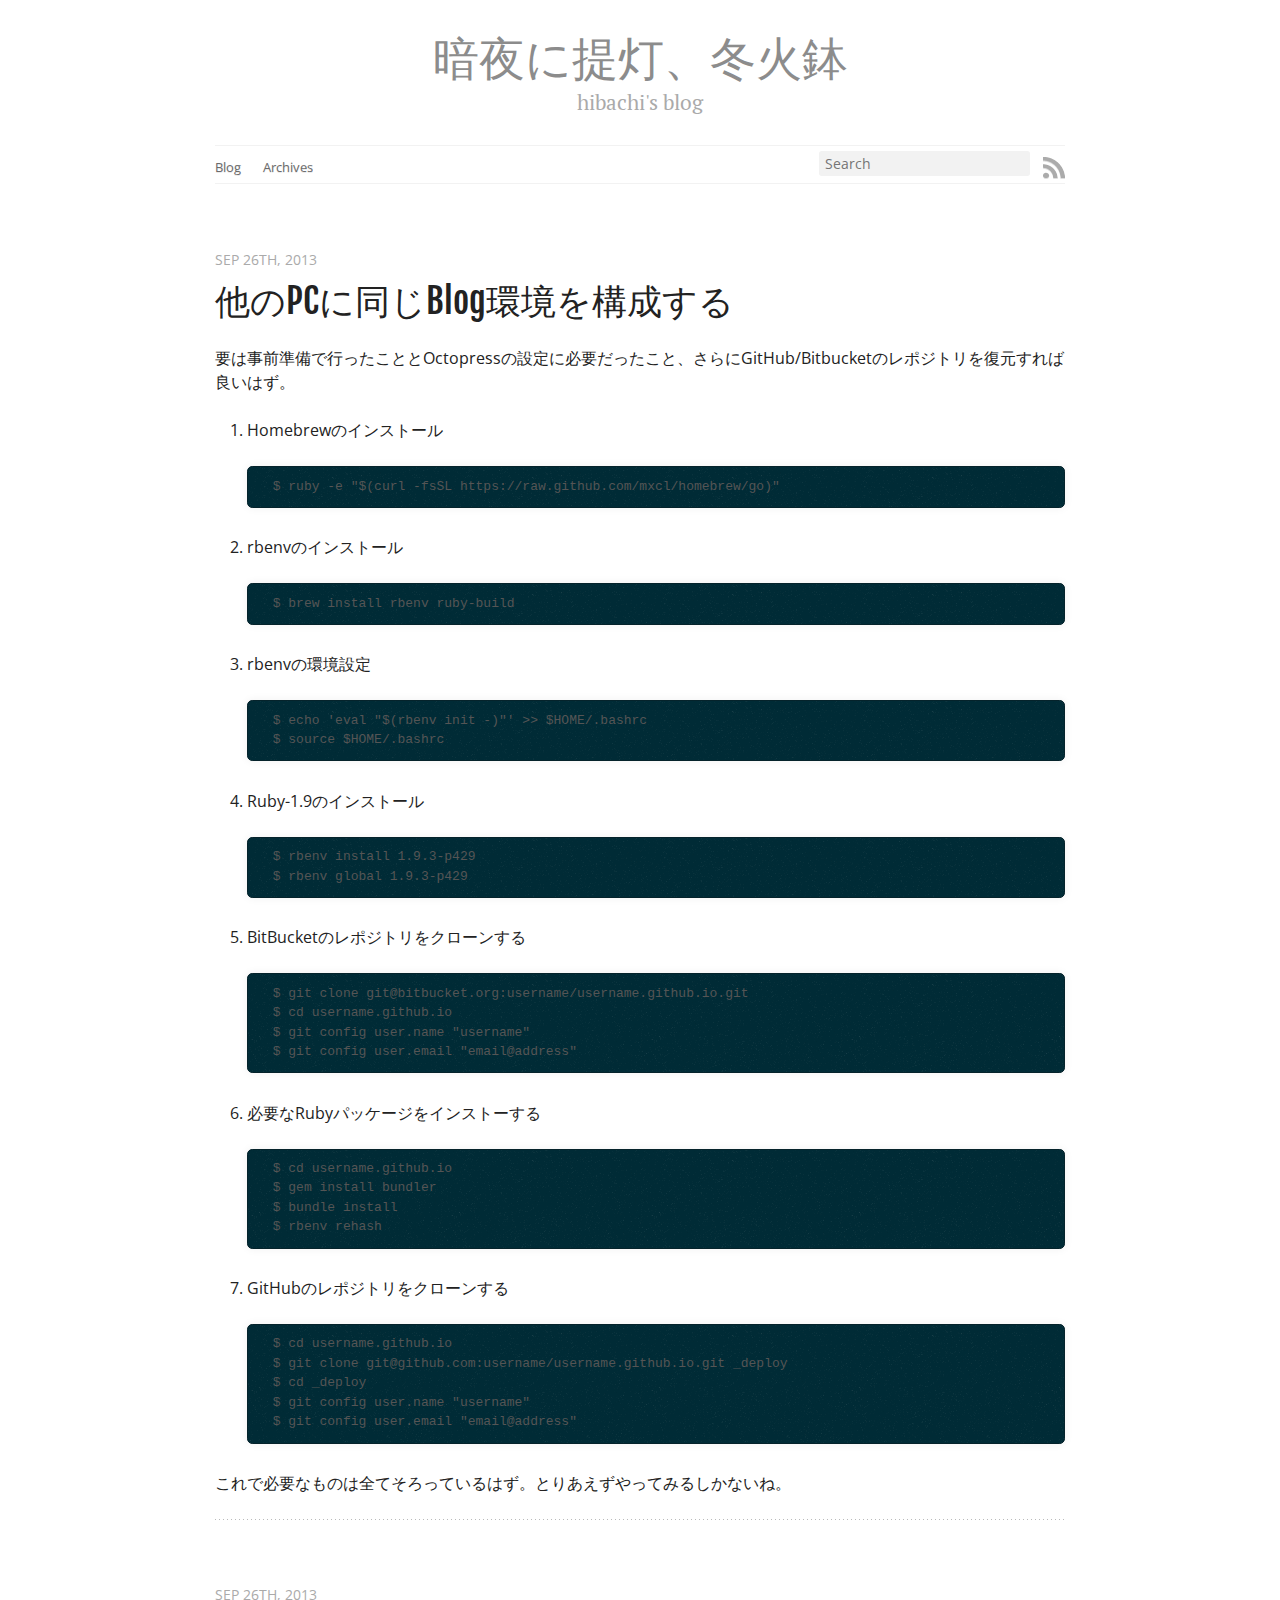
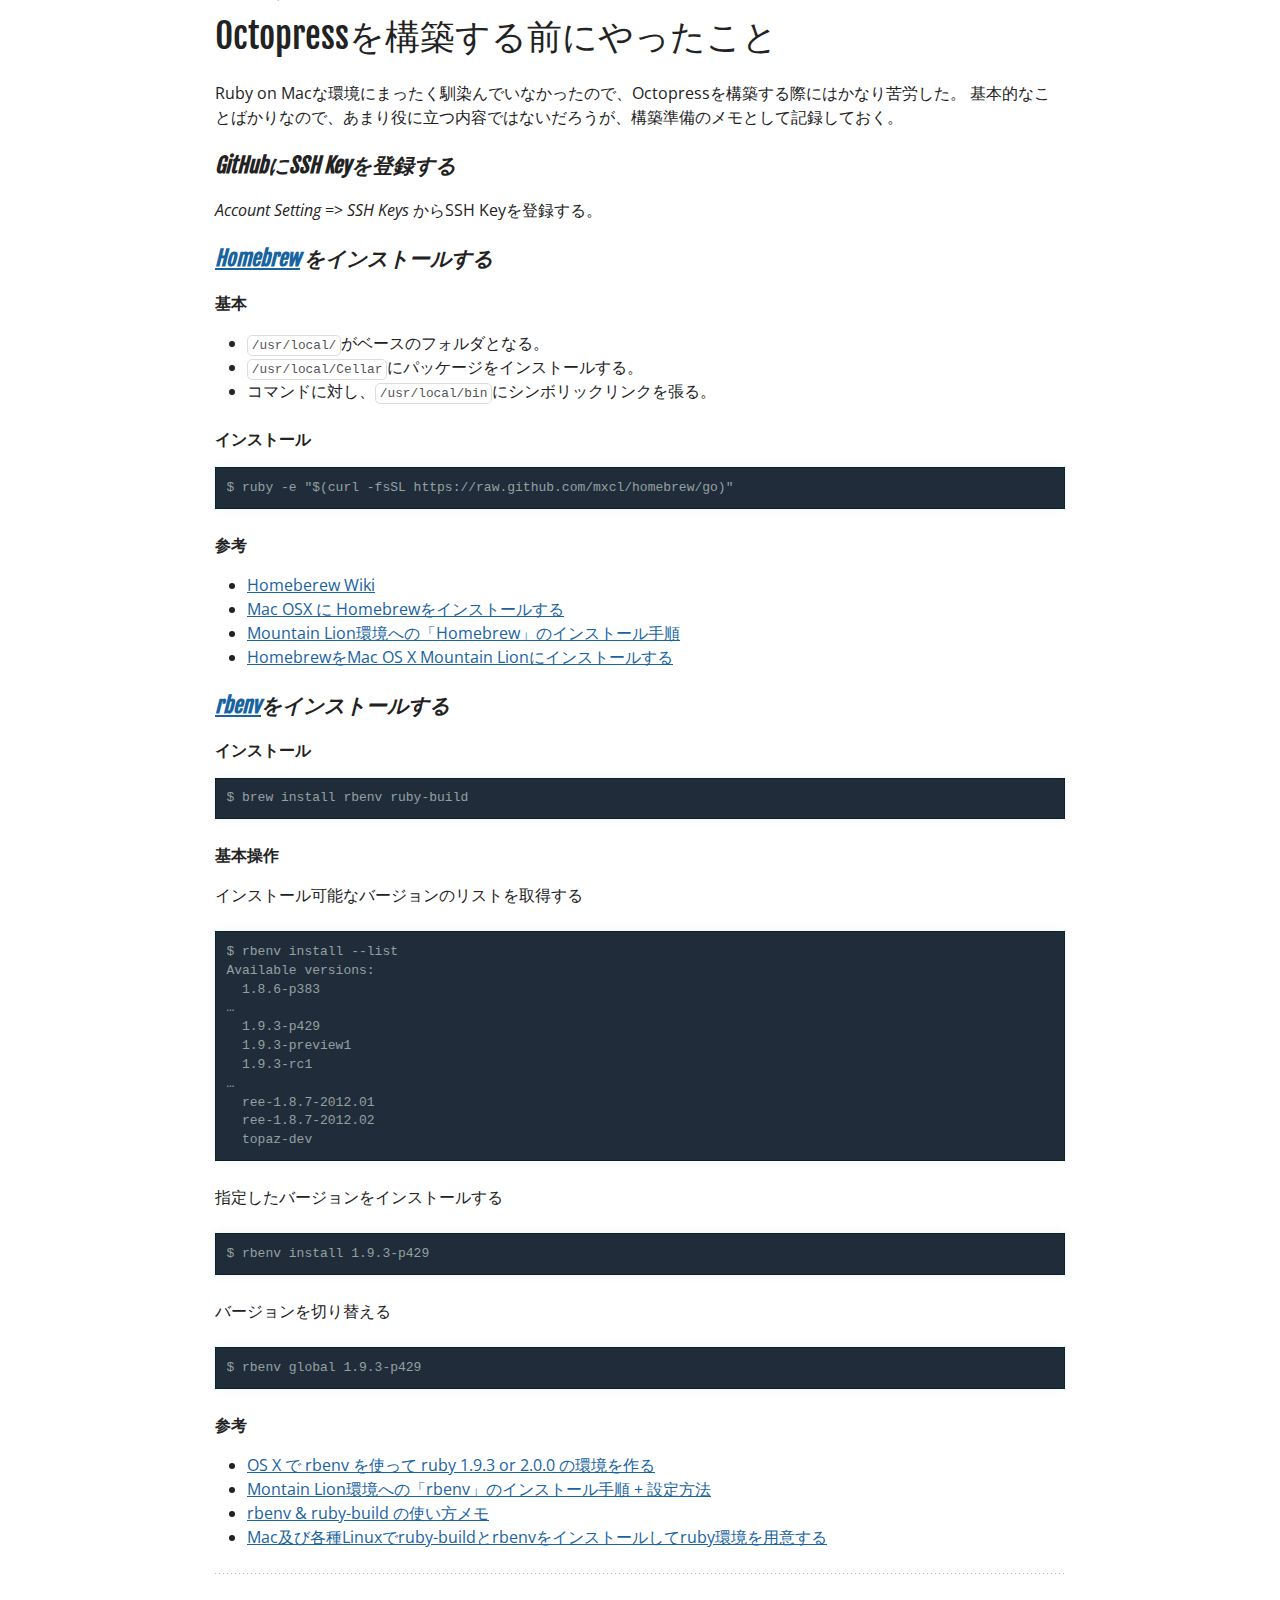
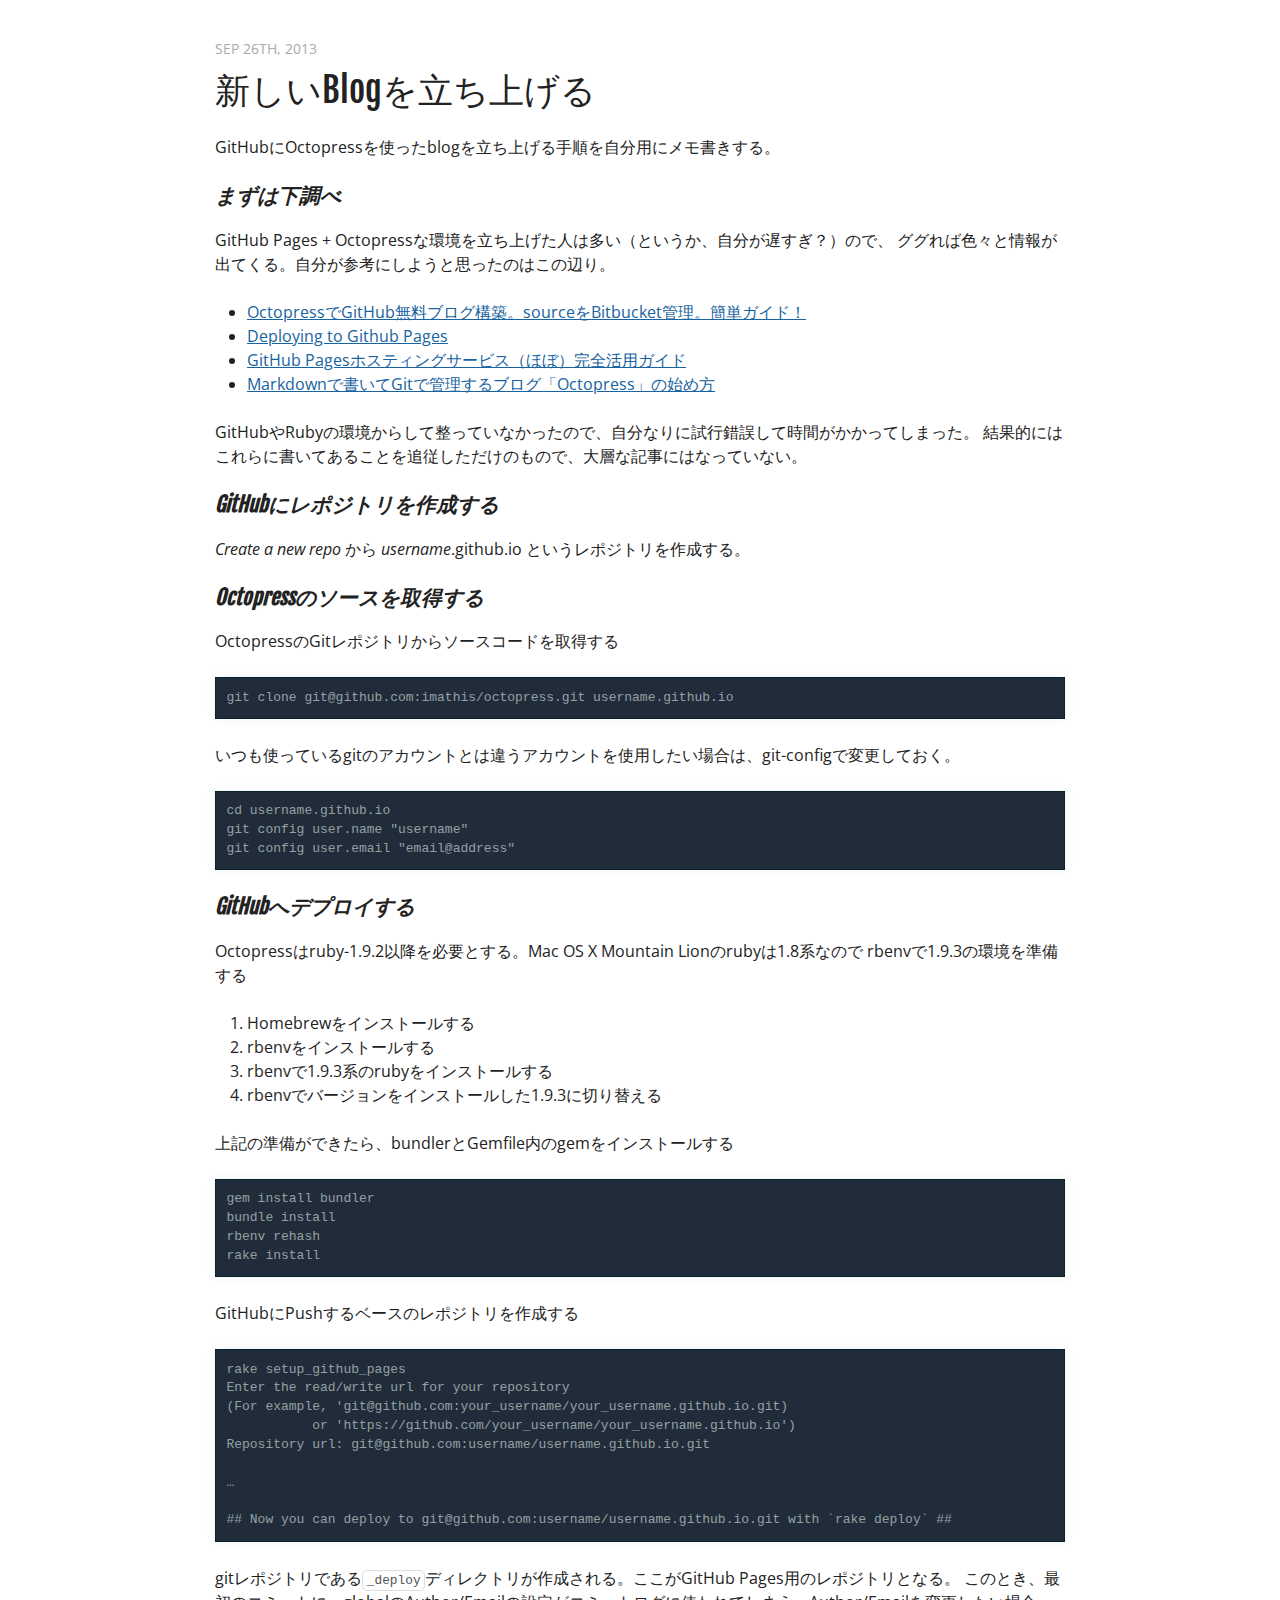
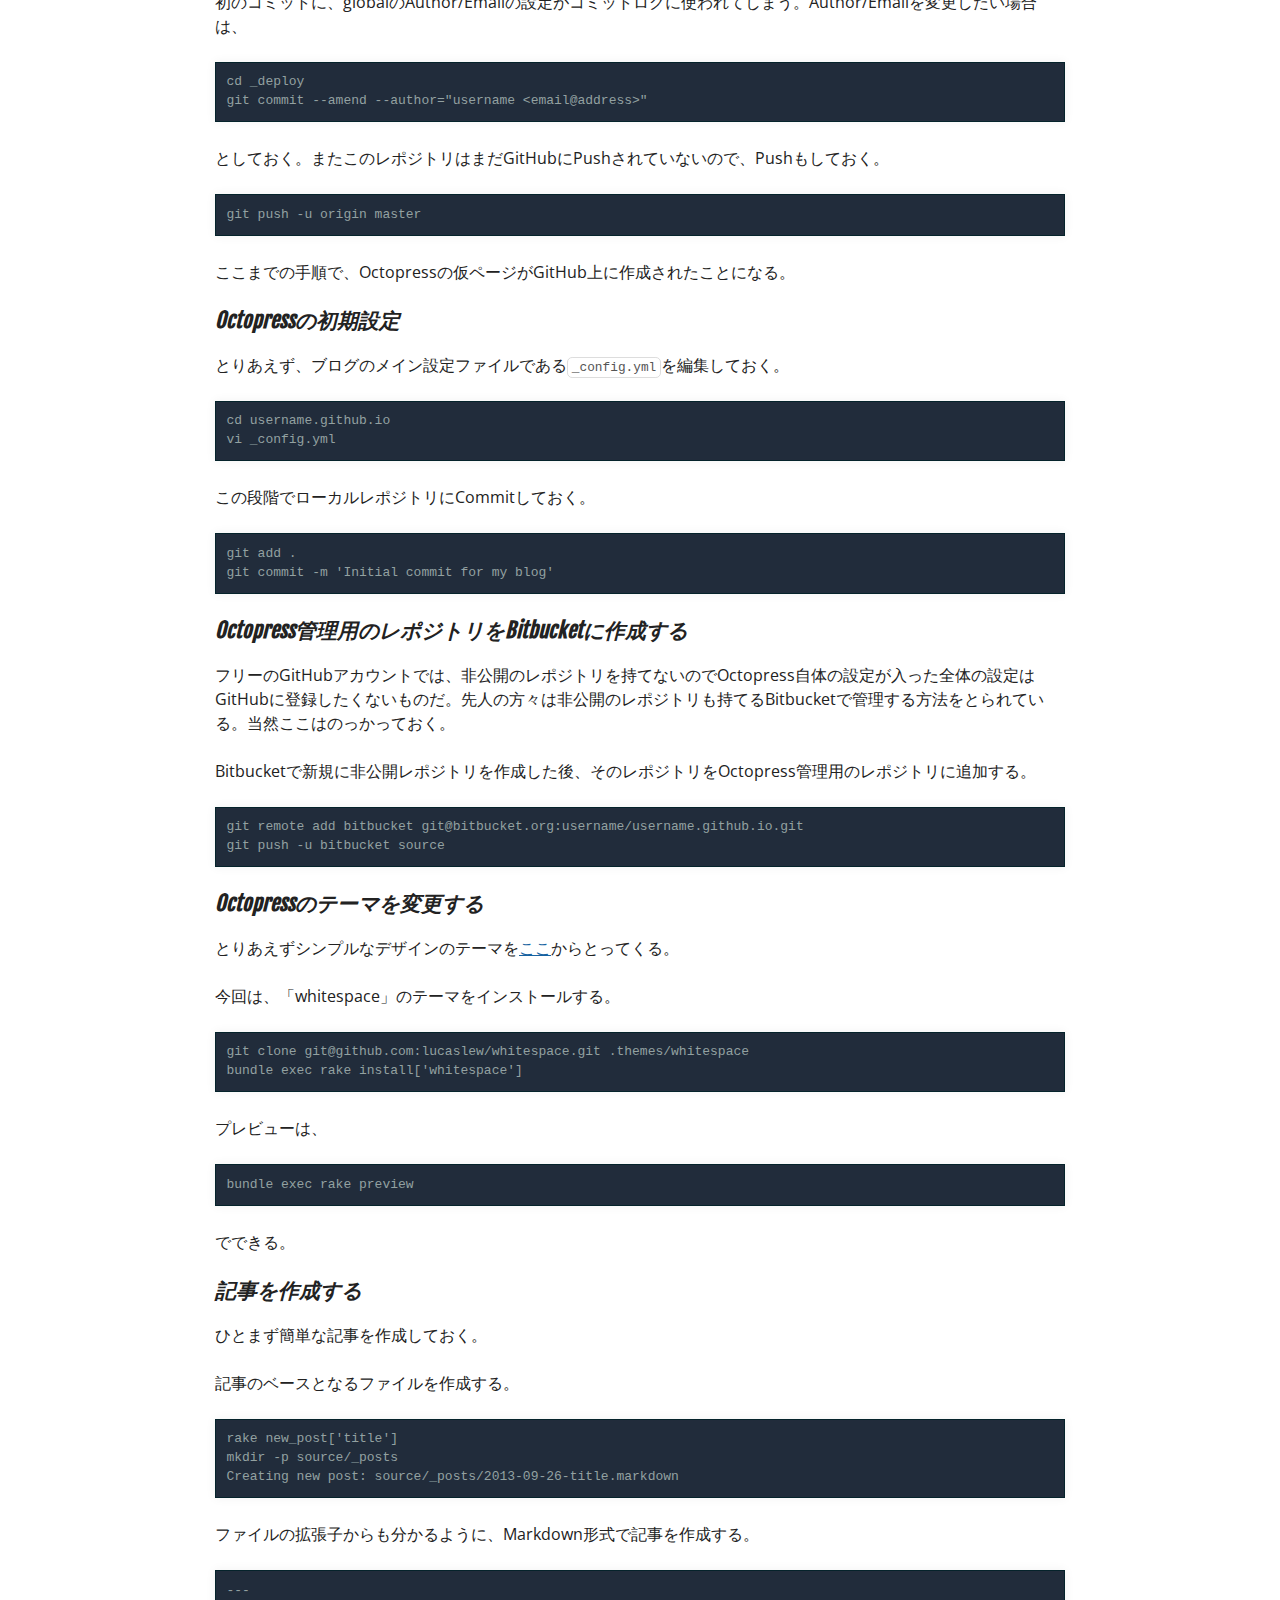
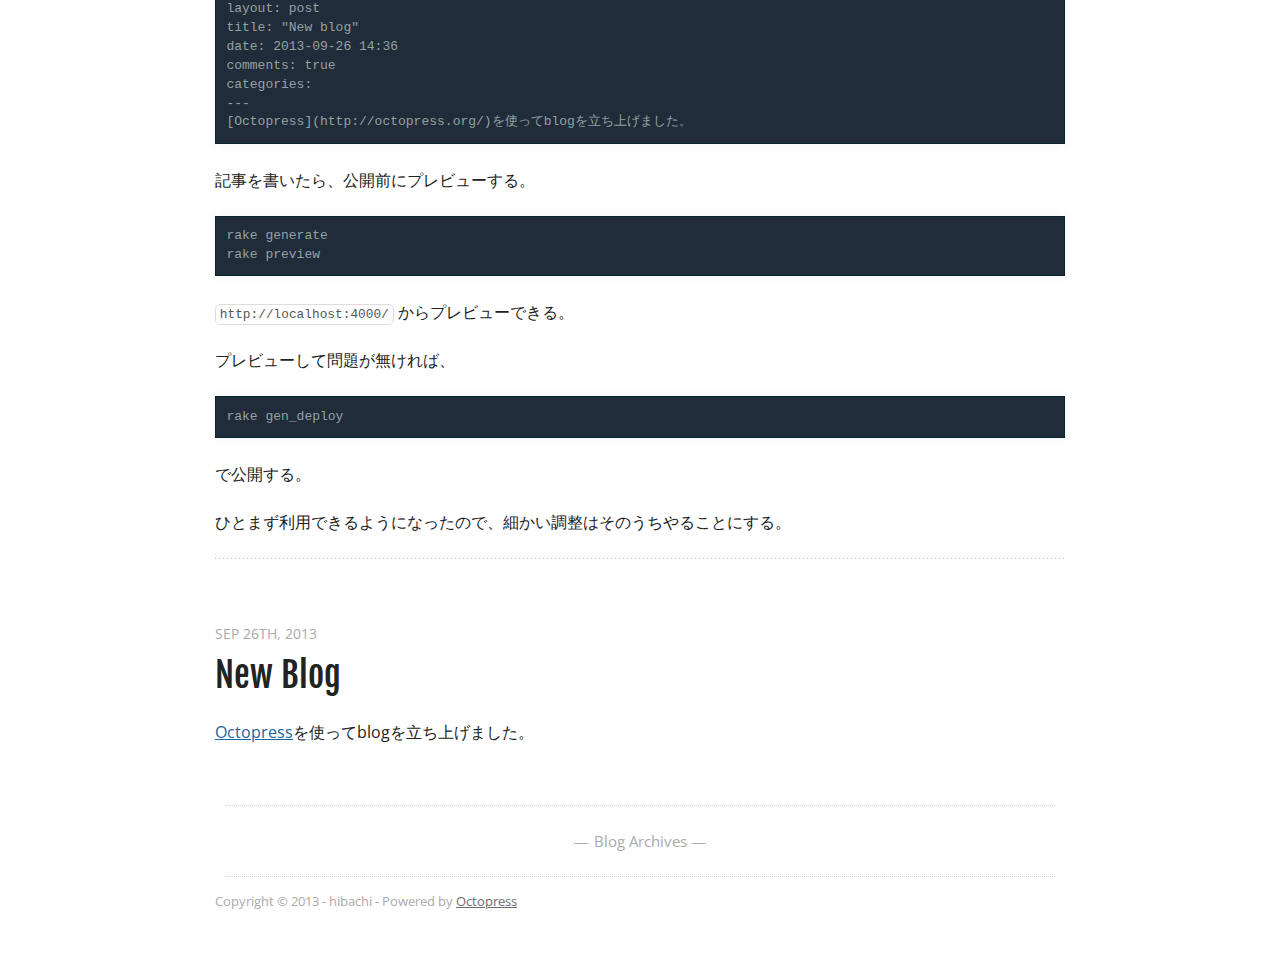
==== commit b021cad5: "Site updated at 2013-09-26 09:23:07 UTC" ====
--- a/index.html
+++ b/index.html
@@ -9,8 +9,7 @@
   <meta name="author" content="hibachi">
 
   
-  <meta name="description" content="Ruby on Macな環境にまったく馴染んでいなかったので、Octopressを構築する際にはかなり苦労した。
-基本的なことばかりなので、あまり役に立つ内容ではないだろうが、構築準備のメモとして記録しておく。 GitHubにSSH Keyを登録する Account Setting => SSH &hellip;">
+  <meta name="description" content="要は事前準備で行ったこととOctopressの設定に必要だったこと、さらにGitHub/Bitbucketのレポジトリを復元すれば良いはず。 Homebrewのインストール $ ruby -e "$(curl -fsSL https://raw.github.com/mxcl/homebrew/ &hellip;">
   
 
   <!-- http://t.co/dKP3o1e -->
@@ -66,6 +65,88 @@
     <div id="content">
       <div class="blog-index">
   
+  
+  
+    <article>
+      
+  <header>
+    
+      <h1 class="entry-title"><a href="/blog/2013/09/26/setup-blog-env-in-other-pc/">他のPCに同じBlog環境を構成する</a></h1>
+    
+    
+      <p class="meta">
+        
+
+
+
+
+
+
+
+
+  
+
+
+<time datetime="2013-09-26T18:19:00+09:00" pubdate data-updated="true">Sep 26<span>th</span>, 2013</time>
+        
+      </p>
+    
+  </header>
+
+
+  <div class="entry-content"><p>要は事前準備で行ったこととOctopressの設定に必要だったこと、さらにGitHub/Bitbucketのレポジトリを復元すれば良いはず。</p>
+
+<ol>
+<li><p>Homebrewのインストール</p>
+
+<pre><code> $ ruby -e "$(curl -fsSL https://raw.github.com/mxcl/homebrew/go)"
+</code></pre></li>
+<li><p>rbenvのインストール</p>
+
+<pre><code> $ brew install rbenv ruby-build
+</code></pre></li>
+<li><p>rbenvの環境設定</p>
+
+<pre><code> $ echo 'eval "$(rbenv init -)"' &gt;&gt; $HOME/.bashrc  
+ $ source $HOME/.bashrc
+</code></pre></li>
+<li><p>Ruby-1.9のインストール</p>
+
+<pre><code> $ rbenv install 1.9.3-p429
+ $ rbenv global 1.9.3-p429
+</code></pre></li>
+<li><p>BitBucketのレポジトリをクローンする</p>
+
+<pre><code> $ git clone git@bitbucket.org:username/username.github.io.git
+ $ cd username.github.io
+ $ git config user.name "username"
+ $ git config user.email "email@address"
+</code></pre></li>
+<li><p>必要なRubyパッケージをインストーする</p>
+
+<pre><code> $ cd username.github.io
+ $ gem install bundler
+ $ bundle install
+ $ rbenv rehash
+</code></pre></li>
+<li><p>GitHubのレポジトリをクローンする</p>
+
+<pre><code> $ cd username.github.io
+ $ git clone git@github.com:username/username.github.io.git _deploy
+ $ cd _deploy
+ $ git config user.name "username"
+ $ git config user.email "email@address"
+</code></pre></li>
+</ol>
+
+
+<p>これで必要なものは全てそろっているはず。とりあえずやってみるしかないね。</p>
+</div>
+  
+  
+
+
+    </article>
   
   
     <article>
@@ -484,6 +565,10 @@
   <ul id="recent_posts">
     
       <li class="post">
+        <a href="/blog/2013/09/26/setup-blog-env-in-other-pc/">他のPCに同じBlog環境を構成する</a>
+      </li>
+    
+      <li class="post">
         <a href="/blog/2013/09/26/prep-works-for-setting-up-blog/">Octopressを構築する前にやったこと</a>
       </li>
     
--- a/stylesheets/screen.css
+++ b/stylesheets/screen.css
@@ -1 +1 @@
-html,body,div,span,applet,object,iframe,h1,h2,h3,h4,h5,h6,p,blockquote,pre,a,abbr,acronym,address,big,cite,code,del,dfn,em,img,ins,kbd,q,s,samp,small,strike,strong,sub,sup,tt,var,b,u,i,center,dl,dt,dd,ol,ul,li,fieldset,form,label,legend,table,caption,tbody,tfoot,thead,tr,th,td,article,aside,canvas,details,embed,figure,figcaption,footer,header,hgroup,menu,nav,output,ruby,section,summary,time,mark,audio,video{margin:0;padding:0;border:0;font:inherit;font-size:100%;vertical-align:baseline}html{line-height:1}ol,ul{list-style:none}table{border-collapse:collapse;border-spacing:0}caption,th,td{text-align:left;font-weight:normal;vertical-align:middle}q,blockquote{quotes:none}q:before,q:after,blockquote:before,blockquote:after{content:"";content:none}a img{border:none}article,aside,details,figcaption,figure,footer,header,hgroup,menu,nav,section,summary{display:block}article,aside,details,figcaption,figure,footer,header,hgroup,menu,nav,section,summary{display:block}a{color:#1863a1}a:visited{color:#751590}a:focus{color:#0181eb}a:hover{color:#0181eb}a:active{color:#01579f}aside.sidebar a{color:#1863a1}aside.sidebar a:focus{color:#0181eb}aside.sidebar a:hover{color:#0181eb}aside.sidebar a:active{color:#01579f}a{-webkit-transition:color 0.3s;-moz-transition:color 0.3s;-o-transition:color 0.3s;transition:color 0.3s}html{background:#252525 url('/images/line-tile.png?1380175187') top left}body>div{background:#f2f2f2 url('/images/noise.png?1380175188') top left;border-bottom:1px solid #bfbfbf}body>div>div{background:#f8f8f8 url('/images/noise.png?1380175188') top left;border-right:1px solid #e0e0e0}.heading,body>header h1,h1,h2,h3,h4,h5,h6{font-family:"Fjalla One","Georgia","Helvetica Neue",Arial,sans-serif}.sans,body>header h2,article header p.meta,article>footer,#content .blog-index footer,html .gist .gist-file .gist-meta,#blog-archives a.category,#blog-archives time,aside.sidebar section,body>footer{font-family:"Open Sans","Helvetica Neue",Arial,sans-serif}.serif,body,#content .blog-index a[rel=full-article]{font-family:"PT Serif",Georgia,Times,"Times New Roman",serif}.mono,pre,code,tt,p code,li code{font-family:Menlo,Monaco,"Andale Mono","lucida console","Courier New",monospace}body>header h1{font-size:2.2em;font-family:"Fjalla One","Georgia","Helvetica Neue",Arial,sans-serif;font-weight:normal;line-height:1.2em;margin-bottom:0.6667em}body>header h2{font-family:"PT Serif",Georgia,Times,"Times New Roman",serif}body{line-height:1.5em;color:#222}h1{font-size:2.2em;line-height:1.2em}@media only screen and (min-width: 992px){body{font-size:1.15em}h1{font-size:2.6em;line-height:1.2em}}h1,h2,h3,h4,h5,h6{text-rendering:optimizelegibility;margin-bottom:1em;font-weight:bold}h2,section h1{font-size:1.5em}h3,section h2,section section h1{font-size:1.3em}h4,section h3,section section h2,section section section h1{font-size:1em}h5,section h4,section section h3{font-size:.9em}h6,section h5,section section h4,section section section h3{font-size:.8em}p,article blockquote,ul,ol{margin-bottom:1.5em}ul{list-style-type:disc}ul ul{list-style-type:circle;margin-bottom:0px}ul ul ul{list-style-type:square;margin-bottom:0px}ol{list-style-type:decimal}ol ol{list-style-type:lower-alpha;margin-bottom:0px}ol ol ol{list-style-type:lower-roman;margin-bottom:0px}ul,ul ul,ul ol,ol,ol ul,ol ol{margin-left:1.3em}ul ul,ul ol,ol ul,ol ol{margin-bottom:0em}strong{font-weight:bold}em{font-style:italic}sup,sub{font-size:0.8em;position:relative;display:inline-block}sup{top:-.5em}sub{bottom:-.5em}q{font-style:italic}q:before{content:"\201C"}q:after{content:"\201D"}em,dfn{font-style:italic}strong,dfn{font-weight:bold}del,s{text-decoration:line-through}abbr,acronym{border-bottom:1px dotted;cursor:help}sub,sup{line-height:0}hr{margin-bottom:0.2em}small{font-size:.8em}big{font-size:1.2em}article blockquote{font-style:italic;position:relative;font-size:1.2em;line-height:1.5em;padding-left:1em;border-left:4px solid rgba(170,170,170,0.5)}article blockquote cite{font-style:italic}article blockquote cite a{color:#aaa !important;word-wrap:break-word}article blockquote cite:before{content:'\2014';padding-right:.3em;padding-left:.3em;color:#aaa}@media only screen and (min-width: 992px){article blockquote{padding-left:1.5em;border-left-width:4px}}.pullquote-right:before,.pullquote-left:before{padding:0;border:none;content:attr(data-pullquote);float:right;width:45%;margin:.5em 0 1em 1.5em;position:relative;top:7px;font-size:1.4em;line-height:1.45em}.pullquote-left:before{float:left;margin:.5em 1.5em 1em 0}.force-wrap,article a,aside.sidebar a{white-space:-moz-pre-wrap;white-space:-pre-wrap;white-space:-o-pre-wrap;white-space:pre-wrap;word-wrap:break-word}.group,body>header,body>nav,body>footer,body #content>article,body #content>div>article,body #content>div>section,body div.pagination,aside.sidebar,#main,#content,.sidebar{*zoom:1}.group:after,body>header:after,body>nav:after,body>footer:after,body #content>article:after,body #content>div>section:after,body div.pagination:after,#main:after,#content:after,.sidebar:after{content:"";display:table;clear:both}body{-webkit-text-size-adjust:none;max-width:1200px;position:relative;margin:0 auto}body>header,body>nav,body>footer,body #content>article,body #content>div>article,body #content>div>section{padding-left:18px;padding-right:18px}@media only screen and (min-width: 480px){body>header,body>nav,body>footer,body #content>article,body #content>div>article,body #content>div>section{padding-left:25px;padding-right:25px}}@media only screen and (min-width: 768px){body>header,body>nav,body>footer,body #content>article,body #content>div>article,body #content>div>section{padding-left:35px;padding-right:35px}}@media only screen and (min-width: 992px){body>header,body>nav,body>footer,body #content>article,body #content>div>article,body #content>div>section{padding-left:55px;padding-right:55px}}body div.pagination{margin-left:18px;margin-right:18px}@media only screen and (min-width: 480px){body div.pagination{margin-left:25px;margin-right:25px}}@media only screen and (min-width: 768px){body div.pagination{margin-left:35px;margin-right:35px}}@media only screen and (min-width: 992px){body div.pagination{margin-left:55px;margin-right:55px}}body>header{font-size:1em;padding-top:1.5em;padding-bottom:1.5em}#content{overflow:hidden}#content>div,#content>article{width:100%}aside.sidebar{float:none;padding:0 18px 1px;background-color:#f7f7f7;border-top:1px solid #e0e0e0}.flex-content,article img,article video,article .flash-video,aside.sidebar img{max-width:100%;height:auto}.basic-alignment.left,article img.left,article video.left,article .left.flash-video,aside.sidebar img.left{float:left;margin-right:1.5em}.basic-alignment.right,article img.right,article video.right,article .right.flash-video,aside.sidebar img.right{float:right;margin-left:1.5em}.basic-alignment.center,article img.center,article video.center,article .center.flash-video,aside.sidebar img.center{display:block;margin:0 auto 1.5em}.basic-alignment.left,article img.left,article video.left,article .left.flash-video,aside.sidebar img.left,.basic-alignment.right,article img.right,article video.right,article .right.flash-video,aside.sidebar img.right{margin-bottom:.8em}.toggle-sidebar,.no-sidebar .toggle-sidebar{display:none}@media only screen and (min-width: 750px){body.sidebar-footer aside.sidebar{float:none;width:auto;clear:left;margin:0;padding:0 35px 1px;background-color:#f7f7f7;border-top:1px solid #eaeaea}body.sidebar-footer aside.sidebar section.odd,body.sidebar-footer aside.sidebar section.even{float:left;width:48%}body.sidebar-footer aside.sidebar section.odd{margin-left:0}body.sidebar-footer aside.sidebar section.even{margin-left:4%}body.sidebar-footer aside.sidebar.thirds section{width:30%;margin-left:5%}body.sidebar-footer aside.sidebar.thirds section.first{margin-left:0;clear:both}}body.sidebar-footer #content{margin-right:0px}body.sidebar-footer .toggle-sidebar{display:none}@media only screen and (min-width: 550px){body>header{font-size:1em}}@media only screen and (min-width: 750px){aside.sidebar{float:none;width:auto;clear:left;margin:0;padding:0 35px 1px;background-color:#f7f7f7;border-top:1px solid #eaeaea}aside.sidebar section.odd,aside.sidebar section.even{float:left;width:48%}aside.sidebar section.odd{margin-left:0}aside.sidebar section.even{margin-left:4%}aside.sidebar.thirds section{width:30%;margin-left:5%}aside.sidebar.thirds section.first{margin-left:0;clear:both}}@media only screen and (min-width: 768px){body{-webkit-text-size-adjust:auto}body>header{font-size:1.2em}#main{padding:0;margin:0 auto}#content{overflow:visible;margin-right:240px;position:relative}.no-sidebar #content{margin-right:0;border-right:0}.collapse-sidebar #content{margin-right:20px}#content>div,#content>article{padding-top:17.5px;padding-bottom:17.5px;float:left}aside.sidebar{width:210px;padding:0 15px 15px;background:none;clear:none;float:left;margin:0 -100% 0 0}aside.sidebar section{width:auto;margin-left:0}aside.sidebar section.odd,aside.sidebar section.even{float:none;width:auto;margin-left:0}.collapse-sidebar aside.sidebar{float:none;width:auto;clear:left;margin:0;padding:0 35px 1px;background-color:#f7f7f7;border-top:1px solid #eaeaea}.collapse-sidebar aside.sidebar section.odd,.collapse-sidebar aside.sidebar section.even{float:left;width:48%}.collapse-sidebar aside.sidebar section.odd{margin-left:0}.collapse-sidebar aside.sidebar section.even{margin-left:4%}.collapse-sidebar aside.sidebar.thirds section{width:30%;margin-left:5%}.collapse-sidebar aside.sidebar.thirds section.first{margin-left:0;clear:both}}@media only screen and (min-width: 992px){body>header{font-size:1.3em}#content{margin-right:300px}#content>div,#content>article{padding-top:27.5px;padding-bottom:27.5px}aside.sidebar{width:260px;padding:1.2em 20px 20px}.collapse-sidebar aside.sidebar{padding-left:55px;padding-right:55px}}@media only screen and (min-width: 768px){ul,ol{margin-left:0}}body>header{background:#333}body>header h1{display:inline-block;margin:0}body>header h1 a,body>header h1 a:visited,body>header h1 a:hover{color:#f2f2f2;text-decoration:none}body>header h2{margin:.2em 0 0;font-size:1em;color:#aaa;font-weight:normal}body>nav{position:relative;background-color:#ccc;background:url('/images/noise.png?1380175188'),-webkit-gradient(linear, 50% 0%, 50% 100%, color-stop(0%, #e0e0e0), color-stop(50%, #cccccc), color-stop(100%, #b0b0b0));background:url('/images/noise.png?1380175188'),-webkit-linear-gradient(#e0e0e0,#cccccc,#b0b0b0);background:url('/images/noise.png?1380175188'),-moz-linear-gradient(#e0e0e0,#cccccc,#b0b0b0);background:url('/images/noise.png?1380175188'),-o-linear-gradient(#e0e0e0,#cccccc,#b0b0b0);background:url('/images/noise.png?1380175188'),linear-gradient(#e0e0e0,#cccccc,#b0b0b0);border-top:1px solid #f2f2f2;border-bottom:1px solid #8c8c8c;padding-top:.35em;padding-bottom:.35em}body>nav form{-webkit-background-clip:padding;-moz-background-clip:padding;background-clip:padding-box;margin:0;padding:0}body>nav form .search{padding:.3em .5em 0;font-size:.85em;font-family:"Open Sans","Helvetica Neue",Arial,sans-serif;line-height:1.1em;width:95%;-webkit-border-radius:0.5em;-moz-border-radius:0.5em;-ms-border-radius:0.5em;-o-border-radius:0.5em;border-radius:0.5em;-webkit-background-clip:padding;-moz-background-clip:padding;background-clip:padding-box;-webkit-box-shadow:#d1d1d1 0 1px;-moz-box-shadow:#d1d1d1 0 1px;box-shadow:#d1d1d1 0 1px;background-color:#f2f2f2;border:1px solid #b3b3b3;color:#888}body>nav form .search:focus{color:#444;border-color:#80b1df;-webkit-box-shadow:#80b1df 0 0 4px,#80b1df 0 0 3px inset;-moz-box-shadow:#80b1df 0 0 4px,#80b1df 0 0 3px inset;box-shadow:#80b1df 0 0 4px,#80b1df 0 0 3px inset;background-color:#fff;outline:none}body>nav fieldset[role=search]{float:right;width:48%}body>nav fieldset.mobile-nav{float:left;width:48%}body>nav fieldset.mobile-nav select{width:100%;font-size:.8em;border:1px solid #888}body>nav ul{display:none}@media only screen and (min-width: 550px){body>nav{font-size:.9em}body>nav ul{margin:0;padding:0;border:0;overflow:hidden;*zoom:1;float:left;display:block;padding-top:.15em}body>nav ul li{list-style-image:none;list-style-type:none;margin-left:0;white-space:nowrap;display:inline;float:left;padding-left:0;padding-right:0}body>nav ul li:first-child,body>nav ul li.first{padding-left:0}body>nav ul li:last-child{padding-right:0}body>nav ul li.last{padding-right:0}body>nav ul.subscription{margin-left:.8em;float:right}body>nav ul.subscription li:last-child a{padding-right:0}body>nav ul li{margin:0}body>nav a{color:#6b6b6b;font-family:"Open Sans","Helvetica Neue",Arial,sans-serif;text-shadow:#ebebeb 0 1px;float:left;text-decoration:none;font-size:1.1em;padding:.1em 0;line-height:1.5em}body>nav a:visited{color:#6b6b6b}body>nav a:hover{color:#2b2b2b}body>nav li+li{border-left:1px solid #b0b0b0;margin-left:.8em}body>nav li+li a{padding-left:.8em;border-left:1px solid #dedede}body>nav form{float:right;text-align:left;padding-left:.8em;width:175px}body>nav form .search{width:93%;font-size:.95em;line-height:1.2em}body>nav ul[data-subscription$=email]+form{width:97px}body>nav ul[data-subscription$=email]+form .search{width:91%}body>nav fieldset.mobile-nav{display:none}body>nav fieldset[role=search]{width:99%}}@media only screen and (min-width: 992px){body>nav form{width:215px}body>nav ul[data-subscription$=email]+form{width:147px}}.no-placeholder body>nav .search{background:#f2f2f2 url('/images/search.png?1380175188') 0.3em 0.25em no-repeat;text-indent:1.3em}@media only screen and (min-width: 550px){.maskImage body>nav ul[data-subscription$=email]+form{width:123px}}@media only screen and (min-width: 992px){.maskImage body>nav ul[data-subscription$=email]+form{width:173px}}.maskImage ul.subscription{position:relative;top:.2em}.maskImage ul.subscription li,.maskImage ul.subscription a{border:0;padding:0}.maskImage a[rel=subscribe-rss]{position:relative;top:0px;text-indent:-999999em;background-color:#dedede;border:0;padding:0}.maskImage a[rel=subscribe-rss],.maskImage a[rel=subscribe-rss]:after{-webkit-mask-image:url('/images/rss.png?1380175188');-moz-mask-image:url('/images/rss.png?1380175188');-ms-mask-image:url('/images/rss.png?1380175188');-o-mask-image:url('/images/rss.png?1380175188');mask-image:url('/images/rss.png?1380175188');-webkit-mask-repeat:no-repeat;-moz-mask-repeat:no-repeat;-ms-mask-repeat:no-repeat;-o-mask-repeat:no-repeat;mask-repeat:no-repeat;width:22px;height:22px}.maskImage a[rel=subscribe-rss]:after{content:"";position:absolute;top:-1px;left:0;background-color:#ababab}.maskImage a[rel=subscribe-rss]:hover:after{background-color:#9e9e9e}.maskImage a[rel=subscribe-email]{position:relative;top:0px;text-indent:-999999em;background-color:#dedede;border:0;padding:0}.maskImage a[rel=subscribe-email],.maskImage a[rel=subscribe-email]:after{-webkit-mask-image:url('/images/email.png?1380175187');-moz-mask-image:url('/images/email.png?1380175187');-ms-mask-image:url('/images/email.png?1380175187');-o-mask-image:url('/images/email.png?1380175187');mask-image:url('/images/email.png?1380175187');-webkit-mask-repeat:no-repeat;-moz-mask-repeat:no-repeat;-ms-mask-repeat:no-repeat;-o-mask-repeat:no-repeat;mask-repeat:no-repeat;width:28px;height:22px}.maskImage a[rel=subscribe-email]:after{content:"";position:absolute;top:-1px;left:0;background-color:#ababab}.maskImage a[rel=subscribe-email]:hover:after{background-color:#9e9e9e}article{padding-top:1em}article header{position:relative;padding-top:2em;padding-bottom:1em;margin-bottom:1em;background:url('[data-uri]') bottom left repeat-x}article header h1{margin:0}article header h1 a{text-decoration:none}article header h1 a:hover{text-decoration:underline}article header p{font-size:.9em;color:#aaa;margin:0}article header p.meta{text-transform:uppercase;position:absolute;top:0}@media only screen and (min-width: 768px){article header{margin-bottom:1.5em;padding-bottom:1em;background:url('[data-uri]') bottom left repeat-x}}article h2{padding-top:0.8em;background:url('[data-uri]') top left repeat-x}.entry-content article h2:first-child,article header+h2{padding-top:0}article h2:first-child,article header+h2{background:none}article .feature{padding-top:.5em;margin-bottom:1em;padding-bottom:1em;background:url('[data-uri]') bottom left repeat-x;font-size:2.0em;font-style:italic;line-height:1.3em}article img,article video,article .flash-video{-webkit-border-radius:0.3em;-moz-border-radius:0.3em;-ms-border-radius:0.3em;-o-border-radius:0.3em;border-radius:0.3em;-webkit-box-shadow:rgba(0,0,0,0.15) 0 1px 4px;-moz-box-shadow:rgba(0,0,0,0.15) 0 1px 4px;box-shadow:rgba(0,0,0,0.15) 0 1px 4px;-webkit-box-sizing:border-box;-moz-box-sizing:border-box;box-sizing:border-box;border:#fff 0.5em solid}article video,article .flash-video{margin:0 auto 1.5em}article video{display:block;width:100%}article .flash-video>div{position:relative;display:block;padding-bottom:56.25%;padding-top:1px;height:0;overflow:hidden}article .flash-video>div iframe,article .flash-video>div object,article .flash-video>div embed{position:absolute;top:0;left:0;width:100%;height:100%}article>footer{padding-bottom:2.5em;margin-top:2em}article>footer p.meta{margin-bottom:.8em;font-size:.85em;clear:both;overflow:hidden}.blog-index article+article{background:url('[data-uri]') top left repeat-x}#content .blog-index{padding-top:0;padding-bottom:0}#content .blog-index article{padding-top:2em}#content .blog-index article header{background:none;padding-bottom:0}#content .blog-index article h1{font-size:2.2em}#content .blog-index article h1 a{color:inherit}#content .blog-index article h1 a:hover{color:#0181eb}#content .blog-index a[rel=full-article]{background:#ebebeb;display:inline-block;padding:.4em .8em;margin-right:.5em;text-decoration:none;color:#666;-webkit-transition:background-color 0.5s;-moz-transition:background-color 0.5s;-o-transition:background-color 0.5s;transition:background-color 0.5s}#content .blog-index a[rel=full-article]:hover{background:#0181eb;text-shadow:none;color:#f8f8f8}#content .blog-index footer{margin-top:1em}.separator,article>footer .byline+time:before,article>footer time+time:before,article>footer .comments:before,article>footer .byline ~ .categories:before{content:"\2022 ";padding:0 .4em 0 .2em;display:inline-block}#content div.pagination{text-align:center;font-size:.95em;position:relative;background:url('[data-uri]') top left repeat-x;padding-top:1.5em;padding-bottom:1.5em}#content div.pagination a{text-decoration:none;color:#aaa}#content div.pagination a.prev{position:absolute;left:0}#content div.pagination a.next{position:absolute;right:0}#content div.pagination a:hover{color:#0181eb}#content div.pagination a[href*=archive]:before,#content div.pagination a[href*=archive]:after{content:'\2014';padding:0 .3em}p.meta+.sharing{padding-top:1em;padding-left:0;background:url('[data-uri]') top left repeat-x}#fb-root{display:none}.highlight,html .gist .gist-file .gist-syntax .gist-highlight{border:1px solid #05232b !important}.highlight table td.code,html .gist .gist-file .gist-syntax .gist-highlight table td.code{width:100%}.highlight .line-numbers,html .gist .gist-file .gist-syntax .highlight .line_numbers{text-align:right;font-size:13px;line-height:1.45em;background:#073642 url('/images/noise.png?1380175188') top left !important;border-right:1px solid #00232c !important;-webkit-box-shadow:#083e4b -1px 0 inset;-moz-box-shadow:#083e4b -1px 0 inset;box-shadow:#083e4b -1px 0 inset;text-shadow:#021014 0 -1px;padding:.8em !important;-webkit-border-radius:0;-moz-border-radius:0;-ms-border-radius:0;-o-border-radius:0;border-radius:0}.highlight .line-numbers span,html .gist .gist-file .gist-syntax .highlight .line_numbers span{color:#586e75 !important}figure.code,.gist-file,pre{-webkit-box-shadow:rgba(0,0,0,0.06) 0 0 10px;-moz-box-shadow:rgba(0,0,0,0.06) 0 0 10px;box-shadow:rgba(0,0,0,0.06) 0 0 10px}figure.code .highlight pre,.gist-file .highlight pre,pre .highlight pre{-webkit-box-shadow:none;-moz-box-shadow:none;box-shadow:none}.gist .highlight *::-moz-selection,figure.code .highlight *::-moz-selection{background:#386774;color:inherit;text-shadow:#002b36 0 1px}.gist .highlight *::-webkit-selection,figure.code .highlight *::-webkit-selection{background:#386774;color:inherit;text-shadow:#002b36 0 1px}.gist .highlight *::selection,figure.code .highlight *::selection{background:#386774;color:inherit;text-shadow:#002b36 0 1px}html .gist .gist-file{margin-bottom:1.8em;position:relative;border:none;padding-top:26px !important}html .gist .gist-file .highlight{margin-bottom:0}html .gist .gist-file .gist-syntax{border-bottom:0 !important;background:none !important}html .gist .gist-file .gist-syntax .gist-highlight{background:#002b36 !important}html .gist .gist-file .gist-syntax .highlight pre{padding:0}html .gist .gist-file .gist-meta{padding:.6em 0.8em;border:1px solid #083e4b !important;color:#586e75;font-size:.7em !important;background:#073642 url('/images/noise.png?1380175188') top left;line-height:1.5em}html .gist .gist-file .gist-meta a{color:#75878b !important;text-decoration:none}html .gist .gist-file .gist-meta a:hover{text-decoration:underline}html .gist .gist-file .gist-meta a:hover{color:#93a1a1 !important}html .gist .gist-file .gist-meta a[href*='#file']{position:absolute;top:0;left:0;right:-10px;color:#474747 !important}html .gist .gist-file .gist-meta a[href*='#file']:hover{color:#1863a1 !important}html .gist .gist-file .gist-meta a[href*=raw]{top:.4em}pre{background:#002b36 url('/images/noise.png?1380175188') top left;-webkit-border-radius:0.4em;-moz-border-radius:0.4em;-ms-border-radius:0.4em;-o-border-radius:0.4em;border-radius:0.4em;border:1px solid #05232b;line-height:1.45em;font-size:13px;margin-bottom:2.1em;padding:.8em 1em;color:#93a1a1;overflow:auto}h3.filename+pre{-moz-border-radius-topleft:0px;-webkit-border-top-left-radius:0px;border-top-left-radius:0px;-moz-border-radius-topright:0px;-webkit-border-top-right-radius:0px;border-top-right-radius:0px}p code,li code{display:inline-block;white-space:no-wrap;background:#fff;font-size:.8em;line-height:1.5em;color:#555;border:1px solid #ddd;-webkit-border-radius:0.4em;-moz-border-radius:0.4em;-ms-border-radius:0.4em;-o-border-radius:0.4em;border-radius:0.4em;padding:0 .3em;margin:-1px 0}p pre code,li pre code{font-size:1em !important;background:none;border:none}.pre-code,html .gist .gist-file .gist-syntax .highlight pre,.highlight code{font-family:Menlo,Monaco,"Andale Mono","lucida console","Courier New",monospace !important;overflow:scroll;overflow-y:hidden;display:block;padding:.8em;overflow-x:auto;line-height:1.45em;background:#002b36 url('/images/noise.png?1380175188') top left !important;color:#93a1a1 !important}.pre-code span,html .gist .gist-file .gist-syntax .highlight pre span,.highlight code span{color:#93a1a1 !important}.pre-code span,html .gist .gist-file .gist-syntax .highlight pre span,.highlight code span{font-style:normal !important;font-weight:normal !important}.pre-code .c,html .gist .gist-file .gist-syntax .highlight pre .c,.highlight code .c{color:#586e75 !important;font-style:italic !important}.pre-code .cm,html .gist .gist-file .gist-syntax .highlight pre .cm,.highlight code .cm{color:#586e75 !important;font-style:italic !important}.pre-code .cp,html .gist .gist-file .gist-syntax .highlight pre .cp,.highlight code .cp{color:#586e75 !important;font-style:italic !important}.pre-code .c1,html .gist .gist-file .gist-syntax .highlight pre .c1,.highlight code .c1{color:#586e75 !important;font-style:italic !important}.pre-code .cs,html .gist .gist-file .gist-syntax .highlight pre .cs,.highlight code .cs{color:#586e75 !important;font-weight:bold !important;font-style:italic !important}.pre-code .err,html .gist .gist-file .gist-syntax .highlight pre .err,.highlight code .err{color:#dc322f !important;background:none !important}.pre-code .k,html .gist .gist-file .gist-syntax .highlight pre .k,.highlight code .k{color:#cb4b16 !important}.pre-code .o,html .gist .gist-file .gist-syntax .highlight pre .o,.highlight code .o{color:#93a1a1 !important;font-weight:bold !important}.pre-code .p,html .gist .gist-file .gist-syntax .highlight pre .p,.highlight code .p{color:#93a1a1 !important}.pre-code .ow,html .gist .gist-file .gist-syntax .highlight pre .ow,.highlight code .ow{color:#2aa198 !important;font-weight:bold !important}.pre-code .gd,html .gist .gist-file .gist-syntax .highlight pre .gd,.highlight code .gd{color:#93a1a1 !important;background-color:#372c34 !important;display:inline-block}.pre-code .gd .x,html .gist .gist-file .gist-syntax .highlight pre .gd .x,.highlight code .gd .x{color:#93a1a1 !important;background-color:#4d2d33 !important;display:inline-block}.pre-code .ge,html .gist .gist-file .gist-syntax .highlight pre .ge,.highlight code .ge{color:#93a1a1 !important;font-style:italic !important}.pre-code .gh,html .gist .gist-file .gist-syntax .highlight pre .gh,.highlight code .gh{color:#586e75 !important}.pre-code .gi,html .gist .gist-file .gist-syntax .highlight pre .gi,.highlight code .gi{color:#93a1a1 !important;background-color:#1a412b !important;display:inline-block}.pre-code .gi .x,html .gist .gist-file .gist-syntax .highlight pre .gi .x,.highlight code .gi .x{color:#93a1a1 !important;background-color:#355720 !important;display:inline-block}.pre-code .gs,html .gist .gist-file .gist-syntax .highlight pre .gs,.highlight code .gs{color:#93a1a1 !important;font-weight:bold !important}.pre-code .gu,html .gist .gist-file .gist-syntax .highlight pre .gu,.highlight code .gu{color:#6c71c4 !important}.pre-code .kc,html .gist .gist-file .gist-syntax .highlight pre .kc,.highlight code .kc{color:#859900 !important;font-weight:bold !important}.pre-code .kd,html .gist .gist-file .gist-syntax .highlight pre .kd,.highlight code .kd{color:#268bd2 !important}.pre-code .kp,html .gist .gist-file .gist-syntax .highlight pre .kp,.highlight code .kp{color:#cb4b16 !important;font-weight:bold !important}.pre-code .kr,html .gist .gist-file .gist-syntax .highlight pre .kr,.highlight code .kr{color:#d33682 !important;font-weight:bold !important}.pre-code .kt,html .gist .gist-file .gist-syntax .highlight pre .kt,.highlight code .kt{color:#2aa198 !important}.pre-code .n,html .gist .gist-file .gist-syntax .highlight pre .n,.highlight code .n{color:#268bd2 !important}.pre-code .na,html .gist .gist-file .gist-syntax .highlight pre .na,.highlight code .na{color:#268bd2 !important}.pre-code .nb,html .gist .gist-file .gist-syntax .highlight pre .nb,.highlight code .nb{color:#859900 !important}.pre-code .nc,html .gist .gist-file .gist-syntax .highlight pre .nc,.highlight code .nc{color:#d33682 !important}.pre-code .no,html .gist .gist-file .gist-syntax .highlight pre .no,.highlight code .no{color:#b58900 !important}.pre-code .nl,html .gist .gist-file .gist-syntax .highlight pre .nl,.highlight code .nl{color:#859900 !important}.pre-code .ne,html .gist .gist-file .gist-syntax .highlight pre .ne,.highlight code .ne{color:#268bd2 !important;font-weight:bold !important}.pre-code .nf,html .gist .gist-file .gist-syntax .highlight pre .nf,.highlight code .nf{color:#268bd2 !important;font-weight:bold !important}.pre-code .nn,html .gist .gist-file .gist-syntax .highlight pre .nn,.highlight code .nn{color:#b58900 !important}.pre-code .nt,html .gist .gist-file .gist-syntax .highlight pre .nt,.highlight code .nt{color:#268bd2 !important;font-weight:bold !important}.pre-code .nx,html .gist .gist-file .gist-syntax .highlight pre .nx,.highlight code .nx{color:#b58900 !important}.pre-code .vg,html .gist .gist-file .gist-syntax .highlight pre .vg,.highlight code .vg{color:#268bd2 !important}.pre-code .vi,html .gist .gist-file .gist-syntax .highlight pre .vi,.highlight code .vi{color:#268bd2 !important}.pre-code .nv,html .gist .gist-file .gist-syntax .highlight pre .nv,.highlight code .nv{color:#268bd2 !important}.pre-code .mf,html .gist .gist-file .gist-syntax .highlight pre .mf,.highlight code .mf{color:#2aa198 !important}.pre-code .m,html .gist .gist-file .gist-syntax .highlight pre .m,.highlight code .m{color:#2aa198 !important}.pre-code .mh,html .gist .gist-file .gist-syntax .highlight pre .mh,.highlight code .mh{color:#2aa198 !important}.pre-code .mi,html .gist .gist-file .gist-syntax .highlight pre .mi,.highlight code .mi{color:#2aa198 !important}.pre-code .s,html .gist .gist-file .gist-syntax .highlight pre .s,.highlight code .s{color:#2aa198 !important}.pre-code .sd,html .gist .gist-file .gist-syntax .highlight pre .sd,.highlight code .sd{color:#2aa198 !important}.pre-code .s2,html .gist .gist-file .gist-syntax .highlight pre .s2,.highlight code .s2{color:#2aa198 !important}.pre-code .se,html .gist .gist-file .gist-syntax .highlight pre .se,.highlight code .se{color:#dc322f !important}.pre-code .si,html .gist .gist-file .gist-syntax .highlight pre .si,.highlight code .si{color:#268bd2 !important}.pre-code .sr,html .gist .gist-file .gist-syntax .highlight pre .sr,.highlight code .sr{color:#2aa198 !important}.pre-code .s1,html .gist .gist-file .gist-syntax .highlight pre .s1,.highlight code .s1{color:#2aa198 !important}.pre-code div .gd,html .gist .gist-file .gist-syntax .highlight pre div .gd,.highlight code div .gd,.pre-code div .gd .x,html .gist .gist-file .gist-syntax .highlight pre div .gd .x,.highlight code div .gd .x,.pre-code div .gi,html .gist .gist-file .gist-syntax .highlight pre div .gi,.highlight code div .gi,.pre-code div .gi .x,html .gist .gist-file .gist-syntax .highlight pre div .gi .x,.highlight code div .gi .x{display:inline-block;width:100%}.highlight,.gist-highlight{margin-bottom:1.8em;background:#002b36;overflow-y:hidden;overflow-x:auto}.highlight pre,.gist-highlight pre{background:none;-webkit-border-radius:0px;-moz-border-radius:0px;-ms-border-radius:0px;-o-border-radius:0px;border-radius:0px;border:none;padding:0;margin-bottom:0}pre::-webkit-scrollbar,.highlight::-webkit-scrollbar,.gist-highlight::-webkit-scrollbar{height:.5em;background:rgba(255,255,255,0.15)}pre::-webkit-scrollbar-thumb:horizontal,.highlight::-webkit-scrollbar-thumb:horizontal,.gist-highlight::-webkit-scrollbar-thumb:horizontal{background:rgba(255,255,255,0.2);-webkit-border-radius:4px;border-radius:4px}.highlight code{background:#000}figure.code{background:none;padding:0;border:0;margin-bottom:1.5em}figure.code pre{margin-bottom:0}figure.code figcaption{position:relative}figure.code .highlight{margin-bottom:0}.code-title,html .gist .gist-file .gist-meta a[href*='#file'],h3.filename,figure.code figcaption{text-align:center;font-size:13px;line-height:2em;text-shadow:#cbcccc 0 1px 0;color:#474747;font-weight:normal;margin-bottom:0;-moz-border-radius-topleft:5px;-webkit-border-top-left-radius:5px;border-top-left-radius:5px;-moz-border-radius-topright:5px;-webkit-border-top-right-radius:5px;border-top-right-radius:5px;font-family:"Open Sans","Helvetica Neue",Arial,sans-serif;background:#aaa url('/images/code_bg.png?1380175187') top repeat-x;border:1px solid #565656;border-top-color:#cbcbcb;border-left-color:#a5a5a5;border-right-color:#a5a5a5;border-bottom:0}.download-source,html .gist .gist-file .gist-meta a[href*=raw],figure.code figcaption a{position:absolute;right:.8em;text-decoration:none;color:#666 !important;z-index:1;font-size:13px;text-shadow:#cbcccc 0 1px 0;padding-left:3em}.download-source:hover,html .gist .gist-file .gist-meta a[href*=raw]:hover,figure.code figcaption a:hover{text-decoration:underline}#archive #content>div,#archive #content>div>article{padding-top:0}#blog-archives{color:#aaa}#blog-archives article{padding:1em 0 1em;position:relative;background:url('[data-uri]') bottom left repeat-x}#blog-archives article:last-child{background:none}#blog-archives article footer{padding:0;margin:0}#blog-archives h1{color:#222;margin-bottom:.3em}#blog-archives h2{display:none}#blog-archives h1{font-size:1.5em}#blog-archives h1 a{text-decoration:none;color:inherit;font-weight:normal;display:inline-block}#blog-archives h1 a:hover{text-decoration:underline}#blog-archives h1 a:hover{color:#0181eb}#blog-archives a.category,#blog-archives time{color:#aaa}#blog-archives .entry-content{display:none}#blog-archives time{font-size:.9em;line-height:1.2em}#blog-archives time .month,#blog-archives time .day{display:inline-block}#blog-archives time .month{text-transform:uppercase}#blog-archives p{margin-bottom:1em}#blog-archives a,#blog-archives .entry-content a{color:inherit}#blog-archives a:hover,#blog-archives .entry-content a:hover{color:#0181eb}#blog-archives a:hover{color:#0181eb}@media only screen and (min-width: 550px){#blog-archives article{margin-left:5em}#blog-archives h2{margin-bottom:.3em;font-weight:normal;display:inline-block;position:relative;top:-1px;float:left}#blog-archives h2:first-child{padding-top:.75em}#blog-archives time{position:absolute;text-align:right;left:0em;top:1.8em}#blog-archives .year{display:none}#blog-archives article{padding-left:4.5em;padding-bottom:.7em}#blog-archives a.category{line-height:1.1em}}#content>.category article{margin-left:0;padding-left:6.8em}#content>.category .year{display:inline}.side-shadow-border,aside.sidebar section h1,aside.sidebar li{-webkit-box-shadow:#fff 0 1px;-moz-box-shadow:#fff 0 1px;box-shadow:#fff 0 1px}aside.sidebar{overflow:hidden;color:#4b4b4b;text-shadow:#fff 0 1px}aside.sidebar section{font-size:.8em;line-height:1.4em;margin-bottom:1.5em}aside.sidebar section h1{margin:1.5em 0 0;padding-bottom:.2em;border-bottom:1px solid #e0e0e0}aside.sidebar section h1+p{padding-top:.4em}aside.sidebar img{-webkit-border-radius:0.3em;-moz-border-radius:0.3em;-ms-border-radius:0.3em;-o-border-radius:0.3em;border-radius:0.3em;-webkit-box-shadow:rgba(0,0,0,0.15) 0 1px 4px;-moz-box-shadow:rgba(0,0,0,0.15) 0 1px 4px;box-shadow:rgba(0,0,0,0.15) 0 1px 4px;-webkit-box-sizing:border-box;-moz-box-sizing:border-box;box-sizing:border-box;border:#fff 0.3em solid}aside.sidebar ul{margin-bottom:0.5em;margin-left:0}aside.sidebar li{list-style:none;padding:.5em 0;margin:0;border-bottom:1px solid #e0e0e0}aside.sidebar li p:last-child{margin-bottom:0}aside.sidebar a{color:inherit;-webkit-transition:color 0.5s;-moz-transition:color 0.5s;-o-transition:color 0.5s;transition:color 0.5s}aside.sidebar:hover a{color:#1863a1}aside.sidebar:hover a:hover{color:#0181eb}.aside-alt-link,#pinboard_linkroll .pin-tag{color:#7e7e7e}.aside-alt-link:hover,#pinboard_linkroll .pin-tag:hover{color:#0181eb}@media only screen and (min-width: 768px){.toggle-sidebar{outline:none;position:absolute;right:-10px;top:0;bottom:0;display:inline-block;text-decoration:none;color:#cecece;width:9px;cursor:pointer}.toggle-sidebar:hover{background:#e9e9e9;background:-webkit-gradient(linear, 0% 50%, 100% 50%, color-stop(0%, rgba(224,224,224,0.5)), color-stop(100%, rgba(224,224,224,0)));background:-webkit-linear-gradient(left, rgba(224,224,224,0.5),rgba(224,224,224,0));background:-moz-linear-gradient(left, rgba(224,224,224,0.5),rgba(224,224,224,0));background:-o-linear-gradient(left, rgba(224,224,224,0.5),rgba(224,224,224,0));background:linear-gradient(left, rgba(224,224,224,0.5),rgba(224,224,224,0))}.toggle-sidebar:after{position:absolute;right:-11px;top:0;width:20px;font-size:1.2em;line-height:1.1em;padding-bottom:.15em;-moz-border-radius-bottomright:0.3em;-webkit-border-bottom-right-radius:0.3em;border-bottom-right-radius:0.3em;text-align:center;background:#f8f8f8 url('/images/noise.png?1380175188') top left;border-bottom:1px solid #e0e0e0;border-right:1px solid #e0e0e0;content:"\00BB";text-indent:-1px}.collapse-sidebar .toggle-sidebar{text-indent:0px;right:-20px;width:19px}.collapse-sidebar .toggle-sidebar:hover{background:#e9e9e9}.collapse-sidebar .toggle-sidebar:after{border-left:1px solid #e0e0e0;text-shadow:#fff 0 1px;content:"\00AB";left:0px;right:0;text-align:center;text-indent:0;border:0;border-right-width:0;background:none}}.googleplus h1{-moz-box-shadow:none !important;-webkit-box-shadow:none !important;-o-box-shadow:none !important;box-shadow:none !important;border-bottom:0px none !important}.googleplus a{text-decoration:none;white-space:normal !important;line-height:32px}.googleplus a img{float:left;margin-right:0.5em;border:0 none}.googleplus-hidden{position:absolute;top:-1000em;left:-1000em}#pinboard_linkroll .pin-title,#pinboard_linkroll .pin-description{display:block;margin-bottom:.5em}#pinboard_linkroll .pin-tag{text-decoration:none}#pinboard_linkroll .pin-tag:hover{text-decoration:underline}#pinboard_linkroll .pin-tag:after{content:','}#pinboard_linkroll .pin-tag:last-child:after{content:''}.delicious-posts a.delicious-link{margin-bottom:.5em;display:block}.delicious-posts p{font-size:1em}body>footer{font-size:.8em;color:#888;text-shadow:#d9d9d9 0 1px;background-color:#ccc;background:url('/images/noise.png?1380175188'),-webkit-gradient(linear, 50% 0%, 50% 100%, color-stop(0%, #e0e0e0), color-stop(50%, #cccccc), color-stop(100%, #b0b0b0));background:url('/images/noise.png?1380175188'),-webkit-linear-gradient(#e0e0e0,#cccccc,#b0b0b0);background:url('/images/noise.png?1380175188'),-moz-linear-gradient(#e0e0e0,#cccccc,#b0b0b0);background:url('/images/noise.png?1380175188'),-o-linear-gradient(#e0e0e0,#cccccc,#b0b0b0);background:url('/images/noise.png?1380175188'),linear-gradient(#e0e0e0,#cccccc,#b0b0b0);border-top:1px solid #f2f2f2;position:relative;padding-top:1em;padding-bottom:1em;margin-bottom:3em;-moz-border-radius-bottomleft:0.4em;-webkit-border-bottom-left-radius:0.4em;border-bottom-left-radius:0.4em;-moz-border-radius-bottomright:0.4em;-webkit-border-bottom-right-radius:0.4em;border-bottom-right-radius:0.4em;z-index:1}body>footer a{color:#6b6b6b}body>footer a:visited{color:#6b6b6b}body>footer a:hover{color:#484848}body>footer p:last-child{margin-bottom:0}html{background:#fff}body{font-family:"Open Sans","Helvetica Neue",Arial,sans-serif !important;font-size:1em;max-width:850px;padding-left:0.5em;padding-right:0.5em}body>header{background:#fff;text-align:center;padding-left:0px;padding-right:0px}body>header h1 a,body>header h1 a:visited,body>header h1 a:hover{color:#8C8C8C;font-family:"Fjalla One","Georgia","Helvetica Neue",Arial,sans-serif}body>nav{background:#fff;border-bottom:1px solid #F2F2F2;padding-left:0px;padding-right:0px}body>nav form .search{border-radius:0.2em 0.2em 0.2em 0.2em;box-shadow:none;border:0px;padding-top:0.3em;padding-bottom:0.3em;padding-left:0.5em;padding-right:0.5em}body>nav a{font-family:"Open Sans","Helvetica Neue",Arial,sans-serif;font-size:0.9em;padding-top:0.3em;line-height:1.5em}body>nav li+li{border-left:0px}body>nav li+li a{border-left:0px}body>div{background:#fff;border-bottom:0px}body>div>div{background:#fff;border-right-width:0px}body>footer{background:#fff;text-shadow:none;color:#AAAAAA;padding-left:0;padding-right:0;border-top:0px;padding-left:0px;padding-right:0px}body #content>article{padding-left:0px;padding-right:0px}body #content>div>article,body #content>div>section{padding-left:0px;padding-right:0px}article{padding-top:2em}article .entry-content h3{font-style:italic}article ul,article ol{margin-left:2em}article a,article a:visited{color:#1863A1}article header h1.entry-title{font-family:"Fjalla One","Georgia","Helvetica Neue",Arial,sans-serif;font-weight:400}#content div.pagination{background:none repeat scroll 0 0 transparent;margin:0 10px;font-size:0.95em;padding-bottom:1.5em;margin-top:4em;position:relative;text-align:center;border-top:dotted 1px #D1D1D1;border-bottom:dotted 1px #D1D1D1}#content .blog-index article{padding-top:4em}#content .blog-index article header{padding-left:0;padding-right:0}#content .blog-index h1 a{font-family:"Fjalla One","Georgia","Helvetica Neue",Arial,sans-serif;font-weight:400}#content .blog-index h1 a:hover{text-decoration:none}#content .hentry h1.entry-title{font-family:"Fjalla One","Georgia","Helvetica Neue",Arial,sans-serif;font-weight:400;font-size:2.2em}figure.code .highlight{background:#212C3B !important}figure.code .highlight .gutter{display:none}.pre-code,html .gist .gist-file .gist-syntax .highlight pre,.highlight code,html .gist .gist-file .gist-syntax .highlight pre,.highlight code{background:#212C3B !important}aside{display:none}
+html,body,div,span,applet,object,iframe,h1,h2,h3,h4,h5,h6,p,blockquote,pre,a,abbr,acronym,address,big,cite,code,del,dfn,em,img,ins,kbd,q,s,samp,small,strike,strong,sub,sup,tt,var,b,u,i,center,dl,dt,dd,ol,ul,li,fieldset,form,label,legend,table,caption,tbody,tfoot,thead,tr,th,td,article,aside,canvas,details,embed,figure,figcaption,footer,header,hgroup,menu,nav,output,ruby,section,summary,time,mark,audio,video{margin:0;padding:0;border:0;font:inherit;font-size:100%;vertical-align:baseline}html{line-height:1}ol,ul{list-style:none}table{border-collapse:collapse;border-spacing:0}caption,th,td{text-align:left;font-weight:normal;vertical-align:middle}q,blockquote{quotes:none}q:before,q:after,blockquote:before,blockquote:after{content:"";content:none}a img{border:none}article,aside,details,figcaption,figure,footer,header,hgroup,menu,nav,section,summary{display:block}article,aside,details,figcaption,figure,footer,header,hgroup,menu,nav,section,summary{display:block}a{color:#1863a1}a:visited{color:#751590}a:focus{color:#0181eb}a:hover{color:#0181eb}a:active{color:#01579f}aside.sidebar a{color:#1863a1}aside.sidebar a:focus{color:#0181eb}aside.sidebar a:hover{color:#0181eb}aside.sidebar a:active{color:#01579f}a{-webkit-transition:color 0.3s;-moz-transition:color 0.3s;-o-transition:color 0.3s;transition:color 0.3s}html{background:#252525 url('/images/line-tile.png?1380185977') top left}body>div{background:#f2f2f2 url('/images/noise.png?1380185977') top left;border-bottom:1px solid #bfbfbf}body>div>div{background:#f8f8f8 url('/images/noise.png?1380185977') top left;border-right:1px solid #e0e0e0}.heading,body>header h1,h1,h2,h3,h4,h5,h6{font-family:"Fjalla One","Georgia","Helvetica Neue",Arial,sans-serif}.sans,body>header h2,article header p.meta,article>footer,#content .blog-index footer,html .gist .gist-file .gist-meta,#blog-archives a.category,#blog-archives time,aside.sidebar section,body>footer{font-family:"Open Sans","Helvetica Neue",Arial,sans-serif}.serif,body,#content .blog-index a[rel=full-article]{font-family:"PT Serif",Georgia,Times,"Times New Roman",serif}.mono,pre,code,tt,p code,li code{font-family:Menlo,Monaco,"Andale Mono","lucida console","Courier New",monospace}body>header h1{font-size:2.2em;font-family:"Fjalla One","Georgia","Helvetica Neue",Arial,sans-serif;font-weight:normal;line-height:1.2em;margin-bottom:0.6667em}body>header h2{font-family:"PT Serif",Georgia,Times,"Times New Roman",serif}body{line-height:1.5em;color:#222}h1{font-size:2.2em;line-height:1.2em}@media only screen and (min-width: 992px){body{font-size:1.15em}h1{font-size:2.6em;line-height:1.2em}}h1,h2,h3,h4,h5,h6{text-rendering:optimizelegibility;margin-bottom:1em;font-weight:bold}h2,section h1{font-size:1.5em}h3,section h2,section section h1{font-size:1.3em}h4,section h3,section section h2,section section section h1{font-size:1em}h5,section h4,section section h3{font-size:.9em}h6,section h5,section section h4,section section section h3{font-size:.8em}p,article blockquote,ul,ol{margin-bottom:1.5em}ul{list-style-type:disc}ul ul{list-style-type:circle;margin-bottom:0px}ul ul ul{list-style-type:square;margin-bottom:0px}ol{list-style-type:decimal}ol ol{list-style-type:lower-alpha;margin-bottom:0px}ol ol ol{list-style-type:lower-roman;margin-bottom:0px}ul,ul ul,ul ol,ol,ol ul,ol ol{margin-left:1.3em}ul ul,ul ol,ol ul,ol ol{margin-bottom:0em}strong{font-weight:bold}em{font-style:italic}sup,sub{font-size:0.8em;position:relative;display:inline-block}sup{top:-.5em}sub{bottom:-.5em}q{font-style:italic}q:before{content:"\201C"}q:after{content:"\201D"}em,dfn{font-style:italic}strong,dfn{font-weight:bold}del,s{text-decoration:line-through}abbr,acronym{border-bottom:1px dotted;cursor:help}sub,sup{line-height:0}hr{margin-bottom:0.2em}small{font-size:.8em}big{font-size:1.2em}article blockquote{font-style:italic;position:relative;font-size:1.2em;line-height:1.5em;padding-left:1em;border-left:4px solid rgba(170,170,170,0.5)}article blockquote cite{font-style:italic}article blockquote cite a{color:#aaa !important;word-wrap:break-word}article blockquote cite:before{content:'\2014';padding-right:.3em;padding-left:.3em;color:#aaa}@media only screen and (min-width: 992px){article blockquote{padding-left:1.5em;border-left-width:4px}}.pullquote-right:before,.pullquote-left:before{padding:0;border:none;content:attr(data-pullquote);float:right;width:45%;margin:.5em 0 1em 1.5em;position:relative;top:7px;font-size:1.4em;line-height:1.45em}.pullquote-left:before{float:left;margin:.5em 1.5em 1em 0}.force-wrap,article a,aside.sidebar a{white-space:-moz-pre-wrap;white-space:-pre-wrap;white-space:-o-pre-wrap;white-space:pre-wrap;word-wrap:break-word}.group,body>header,body>nav,body>footer,body #content>article,body #content>div>article,body #content>div>section,body div.pagination,aside.sidebar,#main,#content,.sidebar{*zoom:1}.group:after,body>header:after,body>nav:after,body>footer:after,body #content>article:after,body #content>div>section:after,body div.pagination:after,#main:after,#content:after,.sidebar:after{content:"";display:table;clear:both}body{-webkit-text-size-adjust:none;max-width:1200px;position:relative;margin:0 auto}body>header,body>nav,body>footer,body #content>article,body #content>div>article,body #content>div>section{padding-left:18px;padding-right:18px}@media only screen and (min-width: 480px){body>header,body>nav,body>footer,body #content>article,body #content>div>article,body #content>div>section{padding-left:25px;padding-right:25px}}@media only screen and (min-width: 768px){body>header,body>nav,body>footer,body #content>article,body #content>div>article,body #content>div>section{padding-left:35px;padding-right:35px}}@media only screen and (min-width: 992px){body>header,body>nav,body>footer,body #content>article,body #content>div>article,body #content>div>section{padding-left:55px;padding-right:55px}}body div.pagination{margin-left:18px;margin-right:18px}@media only screen and (min-width: 480px){body div.pagination{margin-left:25px;margin-right:25px}}@media only screen and (min-width: 768px){body div.pagination{margin-left:35px;margin-right:35px}}@media only screen and (min-width: 992px){body div.pagination{margin-left:55px;margin-right:55px}}body>header{font-size:1em;padding-top:1.5em;padding-bottom:1.5em}#content{overflow:hidden}#content>div,#content>article{width:100%}aside.sidebar{float:none;padding:0 18px 1px;background-color:#f7f7f7;border-top:1px solid #e0e0e0}.flex-content,article img,article video,article .flash-video,aside.sidebar img{max-width:100%;height:auto}.basic-alignment.left,article img.left,article video.left,article .left.flash-video,aside.sidebar img.left{float:left;margin-right:1.5em}.basic-alignment.right,article img.right,article video.right,article .right.flash-video,aside.sidebar img.right{float:right;margin-left:1.5em}.basic-alignment.center,article img.center,article video.center,article .center.flash-video,aside.sidebar img.center{display:block;margin:0 auto 1.5em}.basic-alignment.left,article img.left,article video.left,article .left.flash-video,aside.sidebar img.left,.basic-alignment.right,article img.right,article video.right,article .right.flash-video,aside.sidebar img.right{margin-bottom:.8em}.toggle-sidebar,.no-sidebar .toggle-sidebar{display:none}@media only screen and (min-width: 750px){body.sidebar-footer aside.sidebar{float:none;width:auto;clear:left;margin:0;padding:0 35px 1px;background-color:#f7f7f7;border-top:1px solid #eaeaea}body.sidebar-footer aside.sidebar section.odd,body.sidebar-footer aside.sidebar section.even{float:left;width:48%}body.sidebar-footer aside.sidebar section.odd{margin-left:0}body.sidebar-footer aside.sidebar section.even{margin-left:4%}body.sidebar-footer aside.sidebar.thirds section{width:30%;margin-left:5%}body.sidebar-footer aside.sidebar.thirds section.first{margin-left:0;clear:both}}body.sidebar-footer #content{margin-right:0px}body.sidebar-footer .toggle-sidebar{display:none}@media only screen and (min-width: 550px){body>header{font-size:1em}}@media only screen and (min-width: 750px){aside.sidebar{float:none;width:auto;clear:left;margin:0;padding:0 35px 1px;background-color:#f7f7f7;border-top:1px solid #eaeaea}aside.sidebar section.odd,aside.sidebar section.even{float:left;width:48%}aside.sidebar section.odd{margin-left:0}aside.sidebar section.even{margin-left:4%}aside.sidebar.thirds section{width:30%;margin-left:5%}aside.sidebar.thirds section.first{margin-left:0;clear:both}}@media only screen and (min-width: 768px){body{-webkit-text-size-adjust:auto}body>header{font-size:1.2em}#main{padding:0;margin:0 auto}#content{overflow:visible;margin-right:240px;position:relative}.no-sidebar #content{margin-right:0;border-right:0}.collapse-sidebar #content{margin-right:20px}#content>div,#content>article{padding-top:17.5px;padding-bottom:17.5px;float:left}aside.sidebar{width:210px;padding:0 15px 15px;background:none;clear:none;float:left;margin:0 -100% 0 0}aside.sidebar section{width:auto;margin-left:0}aside.sidebar section.odd,aside.sidebar section.even{float:none;width:auto;margin-left:0}.collapse-sidebar aside.sidebar{float:none;width:auto;clear:left;margin:0;padding:0 35px 1px;background-color:#f7f7f7;border-top:1px solid #eaeaea}.collapse-sidebar aside.sidebar section.odd,.collapse-sidebar aside.sidebar section.even{float:left;width:48%}.collapse-sidebar aside.sidebar section.odd{margin-left:0}.collapse-sidebar aside.sidebar section.even{margin-left:4%}.collapse-sidebar aside.sidebar.thirds section{width:30%;margin-left:5%}.collapse-sidebar aside.sidebar.thirds section.first{margin-left:0;clear:both}}@media only screen and (min-width: 992px){body>header{font-size:1.3em}#content{margin-right:300px}#content>div,#content>article{padding-top:27.5px;padding-bottom:27.5px}aside.sidebar{width:260px;padding:1.2em 20px 20px}.collapse-sidebar aside.sidebar{padding-left:55px;padding-right:55px}}@media only screen and (min-width: 768px){ul,ol{margin-left:0}}body>header{background:#333}body>header h1{display:inline-block;margin:0}body>header h1 a,body>header h1 a:visited,body>header h1 a:hover{color:#f2f2f2;text-decoration:none}body>header h2{margin:.2em 0 0;font-size:1em;color:#aaa;font-weight:normal}body>nav{position:relative;background-color:#ccc;background:url('/images/noise.png?1380185977'),-webkit-gradient(linear, 50% 0%, 50% 100%, color-stop(0%, #e0e0e0), color-stop(50%, #cccccc), color-stop(100%, #b0b0b0));background:url('/images/noise.png?1380185977'),-webkit-linear-gradient(#e0e0e0,#cccccc,#b0b0b0);background:url('/images/noise.png?1380185977'),-moz-linear-gradient(#e0e0e0,#cccccc,#b0b0b0);background:url('/images/noise.png?1380185977'),-o-linear-gradient(#e0e0e0,#cccccc,#b0b0b0);background:url('/images/noise.png?1380185977'),linear-gradient(#e0e0e0,#cccccc,#b0b0b0);border-top:1px solid #f2f2f2;border-bottom:1px solid #8c8c8c;padding-top:.35em;padding-bottom:.35em}body>nav form{-webkit-background-clip:padding;-moz-background-clip:padding;background-clip:padding-box;margin:0;padding:0}body>nav form .search{padding:.3em .5em 0;font-size:.85em;font-family:"Open Sans","Helvetica Neue",Arial,sans-serif;line-height:1.1em;width:95%;-webkit-border-radius:0.5em;-moz-border-radius:0.5em;-ms-border-radius:0.5em;-o-border-radius:0.5em;border-radius:0.5em;-webkit-background-clip:padding;-moz-background-clip:padding;background-clip:padding-box;-webkit-box-shadow:#d1d1d1 0 1px;-moz-box-shadow:#d1d1d1 0 1px;box-shadow:#d1d1d1 0 1px;background-color:#f2f2f2;border:1px solid #b3b3b3;color:#888}body>nav form .search:focus{color:#444;border-color:#80b1df;-webkit-box-shadow:#80b1df 0 0 4px,#80b1df 0 0 3px inset;-moz-box-shadow:#80b1df 0 0 4px,#80b1df 0 0 3px inset;box-shadow:#80b1df 0 0 4px,#80b1df 0 0 3px inset;background-color:#fff;outline:none}body>nav fieldset[role=search]{float:right;width:48%}body>nav fieldset.mobile-nav{float:left;width:48%}body>nav fieldset.mobile-nav select{width:100%;font-size:.8em;border:1px solid #888}body>nav ul{display:none}@media only screen and (min-width: 550px){body>nav{font-size:.9em}body>nav ul{margin:0;padding:0;border:0;overflow:hidden;*zoom:1;float:left;display:block;padding-top:.15em}body>nav ul li{list-style-image:none;list-style-type:none;margin-left:0;white-space:nowrap;display:inline;float:left;padding-left:0;padding-right:0}body>nav ul li:first-child,body>nav ul li.first{padding-left:0}body>nav ul li:last-child{padding-right:0}body>nav ul li.last{padding-right:0}body>nav ul.subscription{margin-left:.8em;float:right}body>nav ul.subscription li:last-child a{padding-right:0}body>nav ul li{margin:0}body>nav a{color:#6b6b6b;font-family:"Open Sans","Helvetica Neue",Arial,sans-serif;text-shadow:#ebebeb 0 1px;float:left;text-decoration:none;font-size:1.1em;padding:.1em 0;line-height:1.5em}body>nav a:visited{color:#6b6b6b}body>nav a:hover{color:#2b2b2b}body>nav li+li{border-left:1px solid #b0b0b0;margin-left:.8em}body>nav li+li a{padding-left:.8em;border-left:1px solid #dedede}body>nav form{float:right;text-align:left;padding-left:.8em;width:175px}body>nav form .search{width:93%;font-size:.95em;line-height:1.2em}body>nav ul[data-subscription$=email]+form{width:97px}body>nav ul[data-subscription$=email]+form .search{width:91%}body>nav fieldset.mobile-nav{display:none}body>nav fieldset[role=search]{width:99%}}@media only screen and (min-width: 992px){body>nav form{width:215px}body>nav ul[data-subscription$=email]+form{width:147px}}.no-placeholder body>nav .search{background:#f2f2f2 url('/images/search.png?1380185977') 0.3em 0.25em no-repeat;text-indent:1.3em}@media only screen and (min-width: 550px){.maskImage body>nav ul[data-subscription$=email]+form{width:123px}}@media only screen and (min-width: 992px){.maskImage body>nav ul[data-subscription$=email]+form{width:173px}}.maskImage ul.subscription{position:relative;top:.2em}.maskImage ul.subscription li,.maskImage ul.subscription a{border:0;padding:0}.maskImage a[rel=subscribe-rss]{position:relative;top:0px;text-indent:-999999em;background-color:#dedede;border:0;padding:0}.maskImage a[rel=subscribe-rss],.maskImage a[rel=subscribe-rss]:after{-webkit-mask-image:url('/images/rss.png?1380185977');-moz-mask-image:url('/images/rss.png?1380185977');-ms-mask-image:url('/images/rss.png?1380185977');-o-mask-image:url('/images/rss.png?1380185977');mask-image:url('/images/rss.png?1380185977');-webkit-mask-repeat:no-repeat;-moz-mask-repeat:no-repeat;-ms-mask-repeat:no-repeat;-o-mask-repeat:no-repeat;mask-repeat:no-repeat;width:22px;height:22px}.maskImage a[rel=subscribe-rss]:after{content:"";position:absolute;top:-1px;left:0;background-color:#ababab}.maskImage a[rel=subscribe-rss]:hover:after{background-color:#9e9e9e}.maskImage a[rel=subscribe-email]{position:relative;top:0px;text-indent:-999999em;background-color:#dedede;border:0;padding:0}.maskImage a[rel=subscribe-email],.maskImage a[rel=subscribe-email]:after{-webkit-mask-image:url('/images/email.png?1380185977');-moz-mask-image:url('/images/email.png?1380185977');-ms-mask-image:url('/images/email.png?1380185977');-o-mask-image:url('/images/email.png?1380185977');mask-image:url('/images/email.png?1380185977');-webkit-mask-repeat:no-repeat;-moz-mask-repeat:no-repeat;-ms-mask-repeat:no-repeat;-o-mask-repeat:no-repeat;mask-repeat:no-repeat;width:28px;height:22px}.maskImage a[rel=subscribe-email]:after{content:"";position:absolute;top:-1px;left:0;background-color:#ababab}.maskImage a[rel=subscribe-email]:hover:after{background-color:#9e9e9e}article{padding-top:1em}article header{position:relative;padding-top:2em;padding-bottom:1em;margin-bottom:1em;background:url('[data-uri]') bottom left repeat-x}article header h1{margin:0}article header h1 a{text-decoration:none}article header h1 a:hover{text-decoration:underline}article header p{font-size:.9em;color:#aaa;margin:0}article header p.meta{text-transform:uppercase;position:absolute;top:0}@media only screen and (min-width: 768px){article header{margin-bottom:1.5em;padding-bottom:1em;background:url('[data-uri]') bottom left repeat-x}}article h2{padding-top:0.8em;background:url('[data-uri]') top left repeat-x}.entry-content article h2:first-child,article header+h2{padding-top:0}article h2:first-child,article header+h2{background:none}article .feature{padding-top:.5em;margin-bottom:1em;padding-bottom:1em;background:url('[data-uri]') bottom left repeat-x;font-size:2.0em;font-style:italic;line-height:1.3em}article img,article video,article .flash-video{-webkit-border-radius:0.3em;-moz-border-radius:0.3em;-ms-border-radius:0.3em;-o-border-radius:0.3em;border-radius:0.3em;-webkit-box-shadow:rgba(0,0,0,0.15) 0 1px 4px;-moz-box-shadow:rgba(0,0,0,0.15) 0 1px 4px;box-shadow:rgba(0,0,0,0.15) 0 1px 4px;-webkit-box-sizing:border-box;-moz-box-sizing:border-box;box-sizing:border-box;border:#fff 0.5em solid}article video,article .flash-video{margin:0 auto 1.5em}article video{display:block;width:100%}article .flash-video>div{position:relative;display:block;padding-bottom:56.25%;padding-top:1px;height:0;overflow:hidden}article .flash-video>div iframe,article .flash-video>div object,article .flash-video>div embed{position:absolute;top:0;left:0;width:100%;height:100%}article>footer{padding-bottom:2.5em;margin-top:2em}article>footer p.meta{margin-bottom:.8em;font-size:.85em;clear:both;overflow:hidden}.blog-index article+article{background:url('[data-uri]') top left repeat-x}#content .blog-index{padding-top:0;padding-bottom:0}#content .blog-index article{padding-top:2em}#content .blog-index article header{background:none;padding-bottom:0}#content .blog-index article h1{font-size:2.2em}#content .blog-index article h1 a{color:inherit}#content .blog-index article h1 a:hover{color:#0181eb}#content .blog-index a[rel=full-article]{background:#ebebeb;display:inline-block;padding:.4em .8em;margin-right:.5em;text-decoration:none;color:#666;-webkit-transition:background-color 0.5s;-moz-transition:background-color 0.5s;-o-transition:background-color 0.5s;transition:background-color 0.5s}#content .blog-index a[rel=full-article]:hover{background:#0181eb;text-shadow:none;color:#f8f8f8}#content .blog-index footer{margin-top:1em}.separator,article>footer .byline+time:before,article>footer time+time:before,article>footer .comments:before,article>footer .byline ~ .categories:before{content:"\2022 ";padding:0 .4em 0 .2em;display:inline-block}#content div.pagination{text-align:center;font-size:.95em;position:relative;background:url('[data-uri]') top left repeat-x;padding-top:1.5em;padding-bottom:1.5em}#content div.pagination a{text-decoration:none;color:#aaa}#content div.pagination a.prev{position:absolute;left:0}#content div.pagination a.next{position:absolute;right:0}#content div.pagination a:hover{color:#0181eb}#content div.pagination a[href*=archive]:before,#content div.pagination a[href*=archive]:after{content:'\2014';padding:0 .3em}p.meta+.sharing{padding-top:1em;padding-left:0;background:url('[data-uri]') top left repeat-x}#fb-root{display:none}.highlight,html .gist .gist-file .gist-syntax .gist-highlight{border:1px solid #05232b !important}.highlight table td.code,html .gist .gist-file .gist-syntax .gist-highlight table td.code{width:100%}.highlight .line-numbers,html .gist .gist-file .gist-syntax .highlight .line_numbers{text-align:right;font-size:13px;line-height:1.45em;background:#073642 url('/images/noise.png?1380185977') top left !important;border-right:1px solid #00232c !important;-webkit-box-shadow:#083e4b -1px 0 inset;-moz-box-shadow:#083e4b -1px 0 inset;box-shadow:#083e4b -1px 0 inset;text-shadow:#021014 0 -1px;padding:.8em !important;-webkit-border-radius:0;-moz-border-radius:0;-ms-border-radius:0;-o-border-radius:0;border-radius:0}.highlight .line-numbers span,html .gist .gist-file .gist-syntax .highlight .line_numbers span{color:#586e75 !important}figure.code,.gist-file,pre{-webkit-box-shadow:rgba(0,0,0,0.06) 0 0 10px;-moz-box-shadow:rgba(0,0,0,0.06) 0 0 10px;box-shadow:rgba(0,0,0,0.06) 0 0 10px}figure.code .highlight pre,.gist-file .highlight pre,pre .highlight pre{-webkit-box-shadow:none;-moz-box-shadow:none;box-shadow:none}.gist .highlight *::-moz-selection,figure.code .highlight *::-moz-selection{background:#386774;color:inherit;text-shadow:#002b36 0 1px}.gist .highlight *::-webkit-selection,figure.code .highlight *::-webkit-selection{background:#386774;color:inherit;text-shadow:#002b36 0 1px}.gist .highlight *::selection,figure.code .highlight *::selection{background:#386774;color:inherit;text-shadow:#002b36 0 1px}html .gist .gist-file{margin-bottom:1.8em;position:relative;border:none;padding-top:26px !important}html .gist .gist-file .highlight{margin-bottom:0}html .gist .gist-file .gist-syntax{border-bottom:0 !important;background:none !important}html .gist .gist-file .gist-syntax .gist-highlight{background:#002b36 !important}html .gist .gist-file .gist-syntax .highlight pre{padding:0}html .gist .gist-file .gist-meta{padding:.6em 0.8em;border:1px solid #083e4b !important;color:#586e75;font-size:.7em !important;background:#073642 url('/images/noise.png?1380185977') top left;line-height:1.5em}html .gist .gist-file .gist-meta a{color:#75878b !important;text-decoration:none}html .gist .gist-file .gist-meta a:hover{text-decoration:underline}html .gist .gist-file .gist-meta a:hover{color:#93a1a1 !important}html .gist .gist-file .gist-meta a[href*='#file']{position:absolute;top:0;left:0;right:-10px;color:#474747 !important}html .gist .gist-file .gist-meta a[href*='#file']:hover{color:#1863a1 !important}html .gist .gist-file .gist-meta a[href*=raw]{top:.4em}pre{background:#002b36 url('/images/noise.png?1380185977') top left;-webkit-border-radius:0.4em;-moz-border-radius:0.4em;-ms-border-radius:0.4em;-o-border-radius:0.4em;border-radius:0.4em;border:1px solid #05232b;line-height:1.45em;font-size:13px;margin-bottom:2.1em;padding:.8em 1em;color:#93a1a1;overflow:auto}h3.filename+pre{-moz-border-radius-topleft:0px;-webkit-border-top-left-radius:0px;border-top-left-radius:0px;-moz-border-radius-topright:0px;-webkit-border-top-right-radius:0px;border-top-right-radius:0px}p code,li code{display:inline-block;white-space:no-wrap;background:#fff;font-size:.8em;line-height:1.5em;color:#555;border:1px solid #ddd;-webkit-border-radius:0.4em;-moz-border-radius:0.4em;-ms-border-radius:0.4em;-o-border-radius:0.4em;border-radius:0.4em;padding:0 .3em;margin:-1px 0}p pre code,li pre code{font-size:1em !important;background:none;border:none}.pre-code,html .gist .gist-file .gist-syntax .highlight pre,.highlight code{font-family:Menlo,Monaco,"Andale Mono","lucida console","Courier New",monospace !important;overflow:scroll;overflow-y:hidden;display:block;padding:.8em;overflow-x:auto;line-height:1.45em;background:#002b36 url('/images/noise.png?1380185977') top left !important;color:#93a1a1 !important}.pre-code span,html .gist .gist-file .gist-syntax .highlight pre span,.highlight code span{color:#93a1a1 !important}.pre-code span,html .gist .gist-file .gist-syntax .highlight pre span,.highlight code span{font-style:normal !important;font-weight:normal !important}.pre-code .c,html .gist .gist-file .gist-syntax .highlight pre .c,.highlight code .c{color:#586e75 !important;font-style:italic !important}.pre-code .cm,html .gist .gist-file .gist-syntax .highlight pre .cm,.highlight code .cm{color:#586e75 !important;font-style:italic !important}.pre-code .cp,html .gist .gist-file .gist-syntax .highlight pre .cp,.highlight code .cp{color:#586e75 !important;font-style:italic !important}.pre-code .c1,html .gist .gist-file .gist-syntax .highlight pre .c1,.highlight code .c1{color:#586e75 !important;font-style:italic !important}.pre-code .cs,html .gist .gist-file .gist-syntax .highlight pre .cs,.highlight code .cs{color:#586e75 !important;font-weight:bold !important;font-style:italic !important}.pre-code .err,html .gist .gist-file .gist-syntax .highlight pre .err,.highlight code .err{color:#dc322f !important;background:none !important}.pre-code .k,html .gist .gist-file .gist-syntax .highlight pre .k,.highlight code .k{color:#cb4b16 !important}.pre-code .o,html .gist .gist-file .gist-syntax .highlight pre .o,.highlight code .o{color:#93a1a1 !important;font-weight:bold !important}.pre-code .p,html .gist .gist-file .gist-syntax .highlight pre .p,.highlight code .p{color:#93a1a1 !important}.pre-code .ow,html .gist .gist-file .gist-syntax .highlight pre .ow,.highlight code .ow{color:#2aa198 !important;font-weight:bold !important}.pre-code .gd,html .gist .gist-file .gist-syntax .highlight pre .gd,.highlight code .gd{color:#93a1a1 !important;background-color:#372c34 !important;display:inline-block}.pre-code .gd .x,html .gist .gist-file .gist-syntax .highlight pre .gd .x,.highlight code .gd .x{color:#93a1a1 !important;background-color:#4d2d33 !important;display:inline-block}.pre-code .ge,html .gist .gist-file .gist-syntax .highlight pre .ge,.highlight code .ge{color:#93a1a1 !important;font-style:italic !important}.pre-code .gh,html .gist .gist-file .gist-syntax .highlight pre .gh,.highlight code .gh{color:#586e75 !important}.pre-code .gi,html .gist .gist-file .gist-syntax .highlight pre .gi,.highlight code .gi{color:#93a1a1 !important;background-color:#1a412b !important;display:inline-block}.pre-code .gi .x,html .gist .gist-file .gist-syntax .highlight pre .gi .x,.highlight code .gi .x{color:#93a1a1 !important;background-color:#355720 !important;display:inline-block}.pre-code .gs,html .gist .gist-file .gist-syntax .highlight pre .gs,.highlight code .gs{color:#93a1a1 !important;font-weight:bold !important}.pre-code .gu,html .gist .gist-file .gist-syntax .highlight pre .gu,.highlight code .gu{color:#6c71c4 !important}.pre-code .kc,html .gist .gist-file .gist-syntax .highlight pre .kc,.highlight code .kc{color:#859900 !important;font-weight:bold !important}.pre-code .kd,html .gist .gist-file .gist-syntax .highlight pre .kd,.highlight code .kd{color:#268bd2 !important}.pre-code .kp,html .gist .gist-file .gist-syntax .highlight pre .kp,.highlight code .kp{color:#cb4b16 !important;font-weight:bold !important}.pre-code .kr,html .gist .gist-file .gist-syntax .highlight pre .kr,.highlight code .kr{color:#d33682 !important;font-weight:bold !important}.pre-code .kt,html .gist .gist-file .gist-syntax .highlight pre .kt,.highlight code .kt{color:#2aa198 !important}.pre-code .n,html .gist .gist-file .gist-syntax .highlight pre .n,.highlight code .n{color:#268bd2 !important}.pre-code .na,html .gist .gist-file .gist-syntax .highlight pre .na,.highlight code .na{color:#268bd2 !important}.pre-code .nb,html .gist .gist-file .gist-syntax .highlight pre .nb,.highlight code .nb{color:#859900 !important}.pre-code .nc,html .gist .gist-file .gist-syntax .highlight pre .nc,.highlight code .nc{color:#d33682 !important}.pre-code .no,html .gist .gist-file .gist-syntax .highlight pre .no,.highlight code .no{color:#b58900 !important}.pre-code .nl,html .gist .gist-file .gist-syntax .highlight pre .nl,.highlight code .nl{color:#859900 !important}.pre-code .ne,html .gist .gist-file .gist-syntax .highlight pre .ne,.highlight code .ne{color:#268bd2 !important;font-weight:bold !important}.pre-code .nf,html .gist .gist-file .gist-syntax .highlight pre .nf,.highlight code .nf{color:#268bd2 !important;font-weight:bold !important}.pre-code .nn,html .gist .gist-file .gist-syntax .highlight pre .nn,.highlight code .nn{color:#b58900 !important}.pre-code .nt,html .gist .gist-file .gist-syntax .highlight pre .nt,.highlight code .nt{color:#268bd2 !important;font-weight:bold !important}.pre-code .nx,html .gist .gist-file .gist-syntax .highlight pre .nx,.highlight code .nx{color:#b58900 !important}.pre-code .vg,html .gist .gist-file .gist-syntax .highlight pre .vg,.highlight code .vg{color:#268bd2 !important}.pre-code .vi,html .gist .gist-file .gist-syntax .highlight pre .vi,.highlight code .vi{color:#268bd2 !important}.pre-code .nv,html .gist .gist-file .gist-syntax .highlight pre .nv,.highlight code .nv{color:#268bd2 !important}.pre-code .mf,html .gist .gist-file .gist-syntax .highlight pre .mf,.highlight code .mf{color:#2aa198 !important}.pre-code .m,html .gist .gist-file .gist-syntax .highlight pre .m,.highlight code .m{color:#2aa198 !important}.pre-code .mh,html .gist .gist-file .gist-syntax .highlight pre .mh,.highlight code .mh{color:#2aa198 !important}.pre-code .mi,html .gist .gist-file .gist-syntax .highlight pre .mi,.highlight code .mi{color:#2aa198 !important}.pre-code .s,html .gist .gist-file .gist-syntax .highlight pre .s,.highlight code .s{color:#2aa198 !important}.pre-code .sd,html .gist .gist-file .gist-syntax .highlight pre .sd,.highlight code .sd{color:#2aa198 !important}.pre-code .s2,html .gist .gist-file .gist-syntax .highlight pre .s2,.highlight code .s2{color:#2aa198 !important}.pre-code .se,html .gist .gist-file .gist-syntax .highlight pre .se,.highlight code .se{color:#dc322f !important}.pre-code .si,html .gist .gist-file .gist-syntax .highlight pre .si,.highlight code .si{color:#268bd2 !important}.pre-code .sr,html .gist .gist-file .gist-syntax .highlight pre .sr,.highlight code .sr{color:#2aa198 !important}.pre-code .s1,html .gist .gist-file .gist-syntax .highlight pre .s1,.highlight code .s1{color:#2aa198 !important}.pre-code div .gd,html .gist .gist-file .gist-syntax .highlight pre div .gd,.highlight code div .gd,.pre-code div .gd .x,html .gist .gist-file .gist-syntax .highlight pre div .gd .x,.highlight code div .gd .x,.pre-code div .gi,html .gist .gist-file .gist-syntax .highlight pre div .gi,.highlight code div .gi,.pre-code div .gi .x,html .gist .gist-file .gist-syntax .highlight pre div .gi .x,.highlight code div .gi .x{display:inline-block;width:100%}.highlight,.gist-highlight{margin-bottom:1.8em;background:#002b36;overflow-y:hidden;overflow-x:auto}.highlight pre,.gist-highlight pre{background:none;-webkit-border-radius:0px;-moz-border-radius:0px;-ms-border-radius:0px;-o-border-radius:0px;border-radius:0px;border:none;padding:0;margin-bottom:0}pre::-webkit-scrollbar,.highlight::-webkit-scrollbar,.gist-highlight::-webkit-scrollbar{height:.5em;background:rgba(255,255,255,0.15)}pre::-webkit-scrollbar-thumb:horizontal,.highlight::-webkit-scrollbar-thumb:horizontal,.gist-highlight::-webkit-scrollbar-thumb:horizontal{background:rgba(255,255,255,0.2);-webkit-border-radius:4px;border-radius:4px}.highlight code{background:#000}figure.code{background:none;padding:0;border:0;margin-bottom:1.5em}figure.code pre{margin-bottom:0}figure.code figcaption{position:relative}figure.code .highlight{margin-bottom:0}.code-title,html .gist .gist-file .gist-meta a[href*='#file'],h3.filename,figure.code figcaption{text-align:center;font-size:13px;line-height:2em;text-shadow:#cbcccc 0 1px 0;color:#474747;font-weight:normal;margin-bottom:0;-moz-border-radius-topleft:5px;-webkit-border-top-left-radius:5px;border-top-left-radius:5px;-moz-border-radius-topright:5px;-webkit-border-top-right-radius:5px;border-top-right-radius:5px;font-family:"Open Sans","Helvetica Neue",Arial,sans-serif;background:#aaa url('/images/code_bg.png?1380185977') top repeat-x;border:1px solid #565656;border-top-color:#cbcbcb;border-left-color:#a5a5a5;border-right-color:#a5a5a5;border-bottom:0}.download-source,html .gist .gist-file .gist-meta a[href*=raw],figure.code figcaption a{position:absolute;right:.8em;text-decoration:none;color:#666 !important;z-index:1;font-size:13px;text-shadow:#cbcccc 0 1px 0;padding-left:3em}.download-source:hover,html .gist .gist-file .gist-meta a[href*=raw]:hover,figure.code figcaption a:hover{text-decoration:underline}#archive #content>div,#archive #content>div>article{padding-top:0}#blog-archives{color:#aaa}#blog-archives article{padding:1em 0 1em;position:relative;background:url('[data-uri]') bottom left repeat-x}#blog-archives article:last-child{background:none}#blog-archives article footer{padding:0;margin:0}#blog-archives h1{color:#222;margin-bottom:.3em}#blog-archives h2{display:none}#blog-archives h1{font-size:1.5em}#blog-archives h1 a{text-decoration:none;color:inherit;font-weight:normal;display:inline-block}#blog-archives h1 a:hover{text-decoration:underline}#blog-archives h1 a:hover{color:#0181eb}#blog-archives a.category,#blog-archives time{color:#aaa}#blog-archives .entry-content{display:none}#blog-archives time{font-size:.9em;line-height:1.2em}#blog-archives time .month,#blog-archives time .day{display:inline-block}#blog-archives time .month{text-transform:uppercase}#blog-archives p{margin-bottom:1em}#blog-archives a,#blog-archives .entry-content a{color:inherit}#blog-archives a:hover,#blog-archives .entry-content a:hover{color:#0181eb}#blog-archives a:hover{color:#0181eb}@media only screen and (min-width: 550px){#blog-archives article{margin-left:5em}#blog-archives h2{margin-bottom:.3em;font-weight:normal;display:inline-block;position:relative;top:-1px;float:left}#blog-archives h2:first-child{padding-top:.75em}#blog-archives time{position:absolute;text-align:right;left:0em;top:1.8em}#blog-archives .year{display:none}#blog-archives article{padding-left:4.5em;padding-bottom:.7em}#blog-archives a.category{line-height:1.1em}}#content>.category article{margin-left:0;padding-left:6.8em}#content>.category .year{display:inline}.side-shadow-border,aside.sidebar section h1,aside.sidebar li{-webkit-box-shadow:#fff 0 1px;-moz-box-shadow:#fff 0 1px;box-shadow:#fff 0 1px}aside.sidebar{overflow:hidden;color:#4b4b4b;text-shadow:#fff 0 1px}aside.sidebar section{font-size:.8em;line-height:1.4em;margin-bottom:1.5em}aside.sidebar section h1{margin:1.5em 0 0;padding-bottom:.2em;border-bottom:1px solid #e0e0e0}aside.sidebar section h1+p{padding-top:.4em}aside.sidebar img{-webkit-border-radius:0.3em;-moz-border-radius:0.3em;-ms-border-radius:0.3em;-o-border-radius:0.3em;border-radius:0.3em;-webkit-box-shadow:rgba(0,0,0,0.15) 0 1px 4px;-moz-box-shadow:rgba(0,0,0,0.15) 0 1px 4px;box-shadow:rgba(0,0,0,0.15) 0 1px 4px;-webkit-box-sizing:border-box;-moz-box-sizing:border-box;box-sizing:border-box;border:#fff 0.3em solid}aside.sidebar ul{margin-bottom:0.5em;margin-left:0}aside.sidebar li{list-style:none;padding:.5em 0;margin:0;border-bottom:1px solid #e0e0e0}aside.sidebar li p:last-child{margin-bottom:0}aside.sidebar a{color:inherit;-webkit-transition:color 0.5s;-moz-transition:color 0.5s;-o-transition:color 0.5s;transition:color 0.5s}aside.sidebar:hover a{color:#1863a1}aside.sidebar:hover a:hover{color:#0181eb}.aside-alt-link,#pinboard_linkroll .pin-tag{color:#7e7e7e}.aside-alt-link:hover,#pinboard_linkroll .pin-tag:hover{color:#0181eb}@media only screen and (min-width: 768px){.toggle-sidebar{outline:none;position:absolute;right:-10px;top:0;bottom:0;display:inline-block;text-decoration:none;color:#cecece;width:9px;cursor:pointer}.toggle-sidebar:hover{background:#e9e9e9;background:-webkit-gradient(linear, 0% 50%, 100% 50%, color-stop(0%, rgba(224,224,224,0.5)), color-stop(100%, rgba(224,224,224,0)));background:-webkit-linear-gradient(left, rgba(224,224,224,0.5),rgba(224,224,224,0));background:-moz-linear-gradient(left, rgba(224,224,224,0.5),rgba(224,224,224,0));background:-o-linear-gradient(left, rgba(224,224,224,0.5),rgba(224,224,224,0));background:linear-gradient(left, rgba(224,224,224,0.5),rgba(224,224,224,0))}.toggle-sidebar:after{position:absolute;right:-11px;top:0;width:20px;font-size:1.2em;line-height:1.1em;padding-bottom:.15em;-moz-border-radius-bottomright:0.3em;-webkit-border-bottom-right-radius:0.3em;border-bottom-right-radius:0.3em;text-align:center;background:#f8f8f8 url('/images/noise.png?1380185977') top left;border-bottom:1px solid #e0e0e0;border-right:1px solid #e0e0e0;content:"\00BB";text-indent:-1px}.collapse-sidebar .toggle-sidebar{text-indent:0px;right:-20px;width:19px}.collapse-sidebar .toggle-sidebar:hover{background:#e9e9e9}.collapse-sidebar .toggle-sidebar:after{border-left:1px solid #e0e0e0;text-shadow:#fff 0 1px;content:"\00AB";left:0px;right:0;text-align:center;text-indent:0;border:0;border-right-width:0;background:none}}.googleplus h1{-moz-box-shadow:none !important;-webkit-box-shadow:none !important;-o-box-shadow:none !important;box-shadow:none !important;border-bottom:0px none !important}.googleplus a{text-decoration:none;white-space:normal !important;line-height:32px}.googleplus a img{float:left;margin-right:0.5em;border:0 none}.googleplus-hidden{position:absolute;top:-1000em;left:-1000em}#pinboard_linkroll .pin-title,#pinboard_linkroll .pin-description{display:block;margin-bottom:.5em}#pinboard_linkroll .pin-tag{text-decoration:none}#pinboard_linkroll .pin-tag:hover{text-decoration:underline}#pinboard_linkroll .pin-tag:after{content:','}#pinboard_linkroll .pin-tag:last-child:after{content:''}.delicious-posts a.delicious-link{margin-bottom:.5em;display:block}.delicious-posts p{font-size:1em}body>footer{font-size:.8em;color:#888;text-shadow:#d9d9d9 0 1px;background-color:#ccc;background:url('/images/noise.png?1380185977'),-webkit-gradient(linear, 50% 0%, 50% 100%, color-stop(0%, #e0e0e0), color-stop(50%, #cccccc), color-stop(100%, #b0b0b0));background:url('/images/noise.png?1380185977'),-webkit-linear-gradient(#e0e0e0,#cccccc,#b0b0b0);background:url('/images/noise.png?1380185977'),-moz-linear-gradient(#e0e0e0,#cccccc,#b0b0b0);background:url('/images/noise.png?1380185977'),-o-linear-gradient(#e0e0e0,#cccccc,#b0b0b0);background:url('/images/noise.png?1380185977'),linear-gradient(#e0e0e0,#cccccc,#b0b0b0);border-top:1px solid #f2f2f2;position:relative;padding-top:1em;padding-bottom:1em;margin-bottom:3em;-moz-border-radius-bottomleft:0.4em;-webkit-border-bottom-left-radius:0.4em;border-bottom-left-radius:0.4em;-moz-border-radius-bottomright:0.4em;-webkit-border-bottom-right-radius:0.4em;border-bottom-right-radius:0.4em;z-index:1}body>footer a{color:#6b6b6b}body>footer a:visited{color:#6b6b6b}body>footer a:hover{color:#484848}body>footer p:last-child{margin-bottom:0}html{background:#fff}body{font-family:"Open Sans","Helvetica Neue",Arial,sans-serif !important;font-size:1em;max-width:850px;padding-left:0.5em;padding-right:0.5em}body>header{background:#fff;text-align:center;padding-left:0px;padding-right:0px}body>header h1 a,body>header h1 a:visited,body>header h1 a:hover{color:#8C8C8C;font-family:"Fjalla One","Georgia","Helvetica Neue",Arial,sans-serif}body>nav{background:#fff;border-bottom:1px solid #F2F2F2;padding-left:0px;padding-right:0px}body>nav form .search{border-radius:0.2em 0.2em 0.2em 0.2em;box-shadow:none;border:0px;padding-top:0.3em;padding-bottom:0.3em;padding-left:0.5em;padding-right:0.5em}body>nav a{font-family:"Open Sans","Helvetica Neue",Arial,sans-serif;font-size:0.9em;padding-top:0.3em;line-height:1.5em}body>nav li+li{border-left:0px}body>nav li+li a{border-left:0px}body>div{background:#fff;border-bottom:0px}body>div>div{background:#fff;border-right-width:0px}body>footer{background:#fff;text-shadow:none;color:#AAAAAA;padding-left:0;padding-right:0;border-top:0px;padding-left:0px;padding-right:0px}body #content>article{padding-left:0px;padding-right:0px}body #content>div>article,body #content>div>section{padding-left:0px;padding-right:0px}article{padding-top:2em}article .entry-content h3{font-style:italic}article ul,article ol{margin-left:2em}article a,article a:visited{color:#1863A1}article header h1.entry-title{font-family:"Fjalla One","Georgia","Helvetica Neue",Arial,sans-serif;font-weight:400}#content div.pagination{background:none repeat scroll 0 0 transparent;margin:0 10px;font-size:0.95em;padding-bottom:1.5em;margin-top:4em;position:relative;text-align:center;border-top:dotted 1px #D1D1D1;border-bottom:dotted 1px #D1D1D1}#content .blog-index article{padding-top:4em}#content .blog-index article header{padding-left:0;padding-right:0}#content .blog-index h1 a{font-family:"Fjalla One","Georgia","Helvetica Neue",Arial,sans-serif;font-weight:400}#content .blog-index h1 a:hover{text-decoration:none}#content .hentry h1.entry-title{font-family:"Fjalla One","Georgia","Helvetica Neue",Arial,sans-serif;font-weight:400;font-size:2.2em}figure.code .highlight{background:#212C3B !important}figure.code .highlight .gutter{display:none}.pre-code,html .gist .gist-file .gist-syntax .highlight pre,.highlight code,html .gist .gist-file .gist-syntax .highlight pre,.highlight code{background:#212C3B !important}aside{display:none}
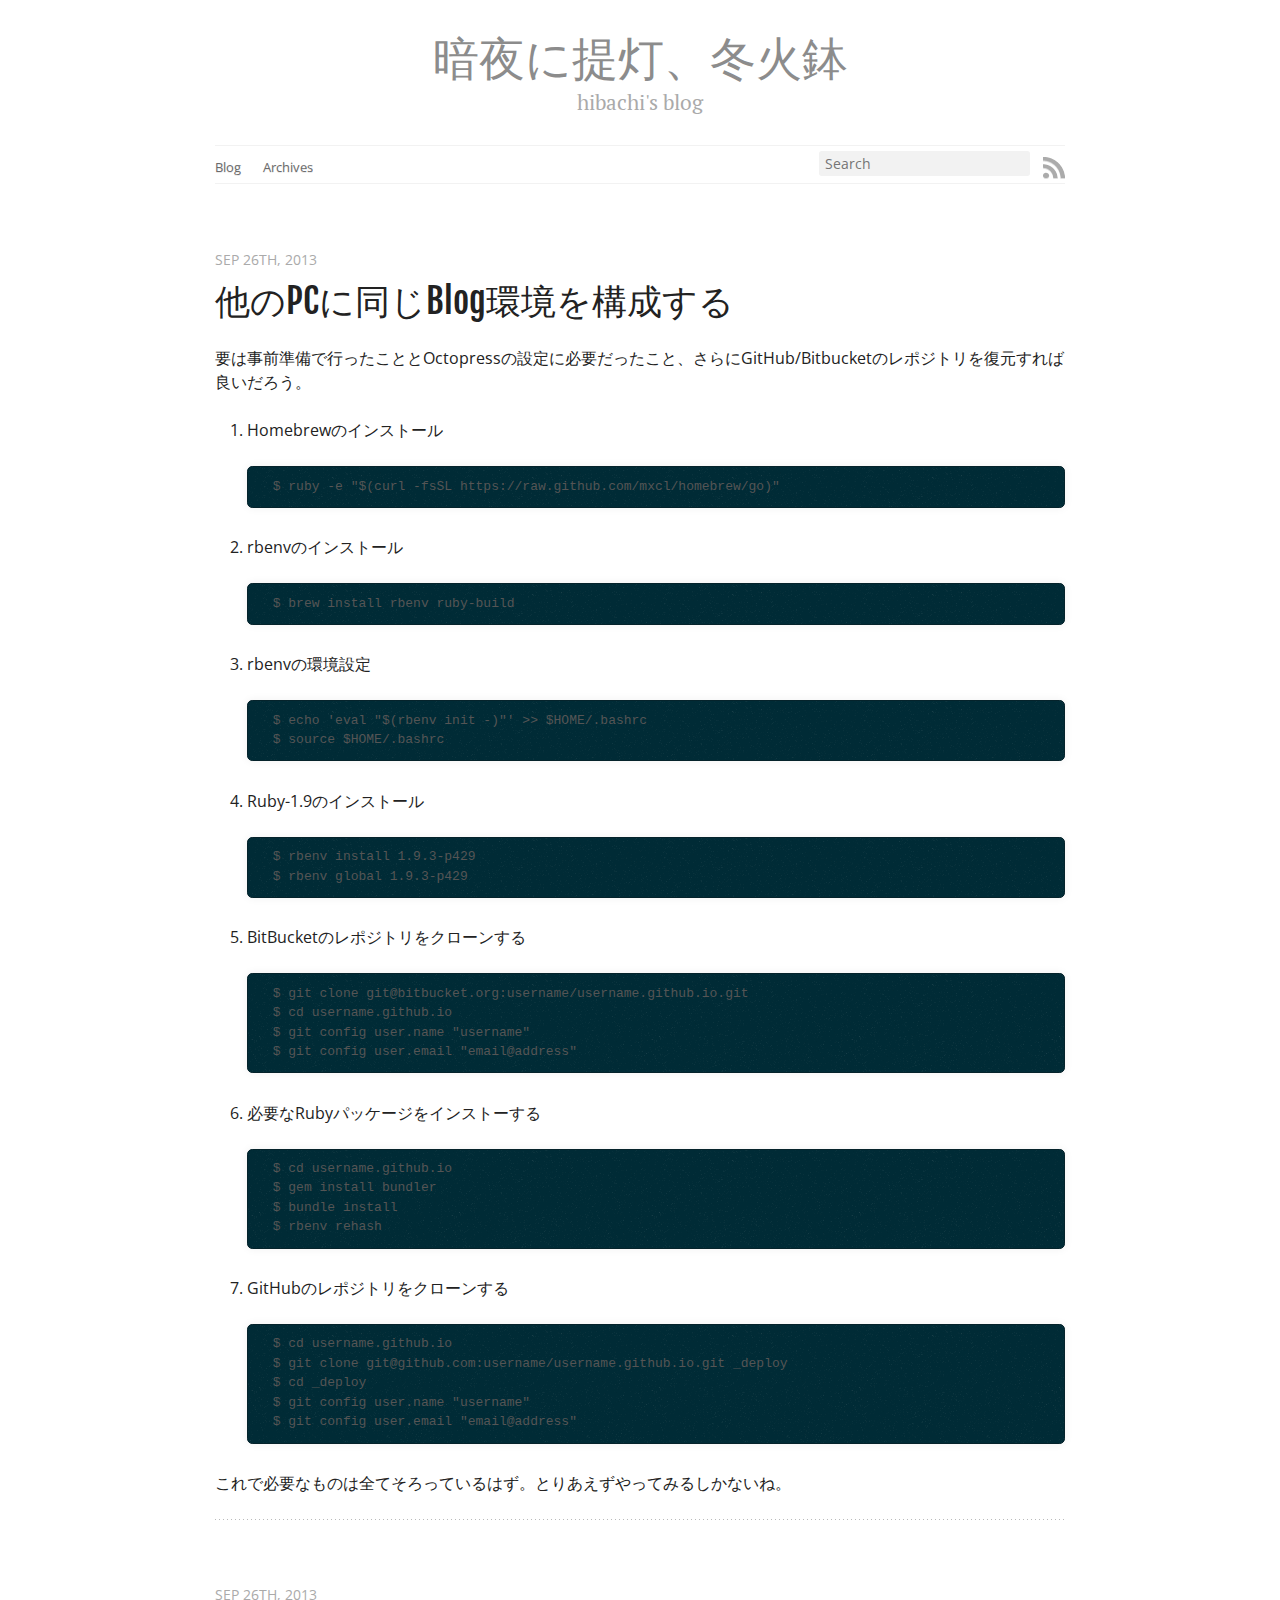
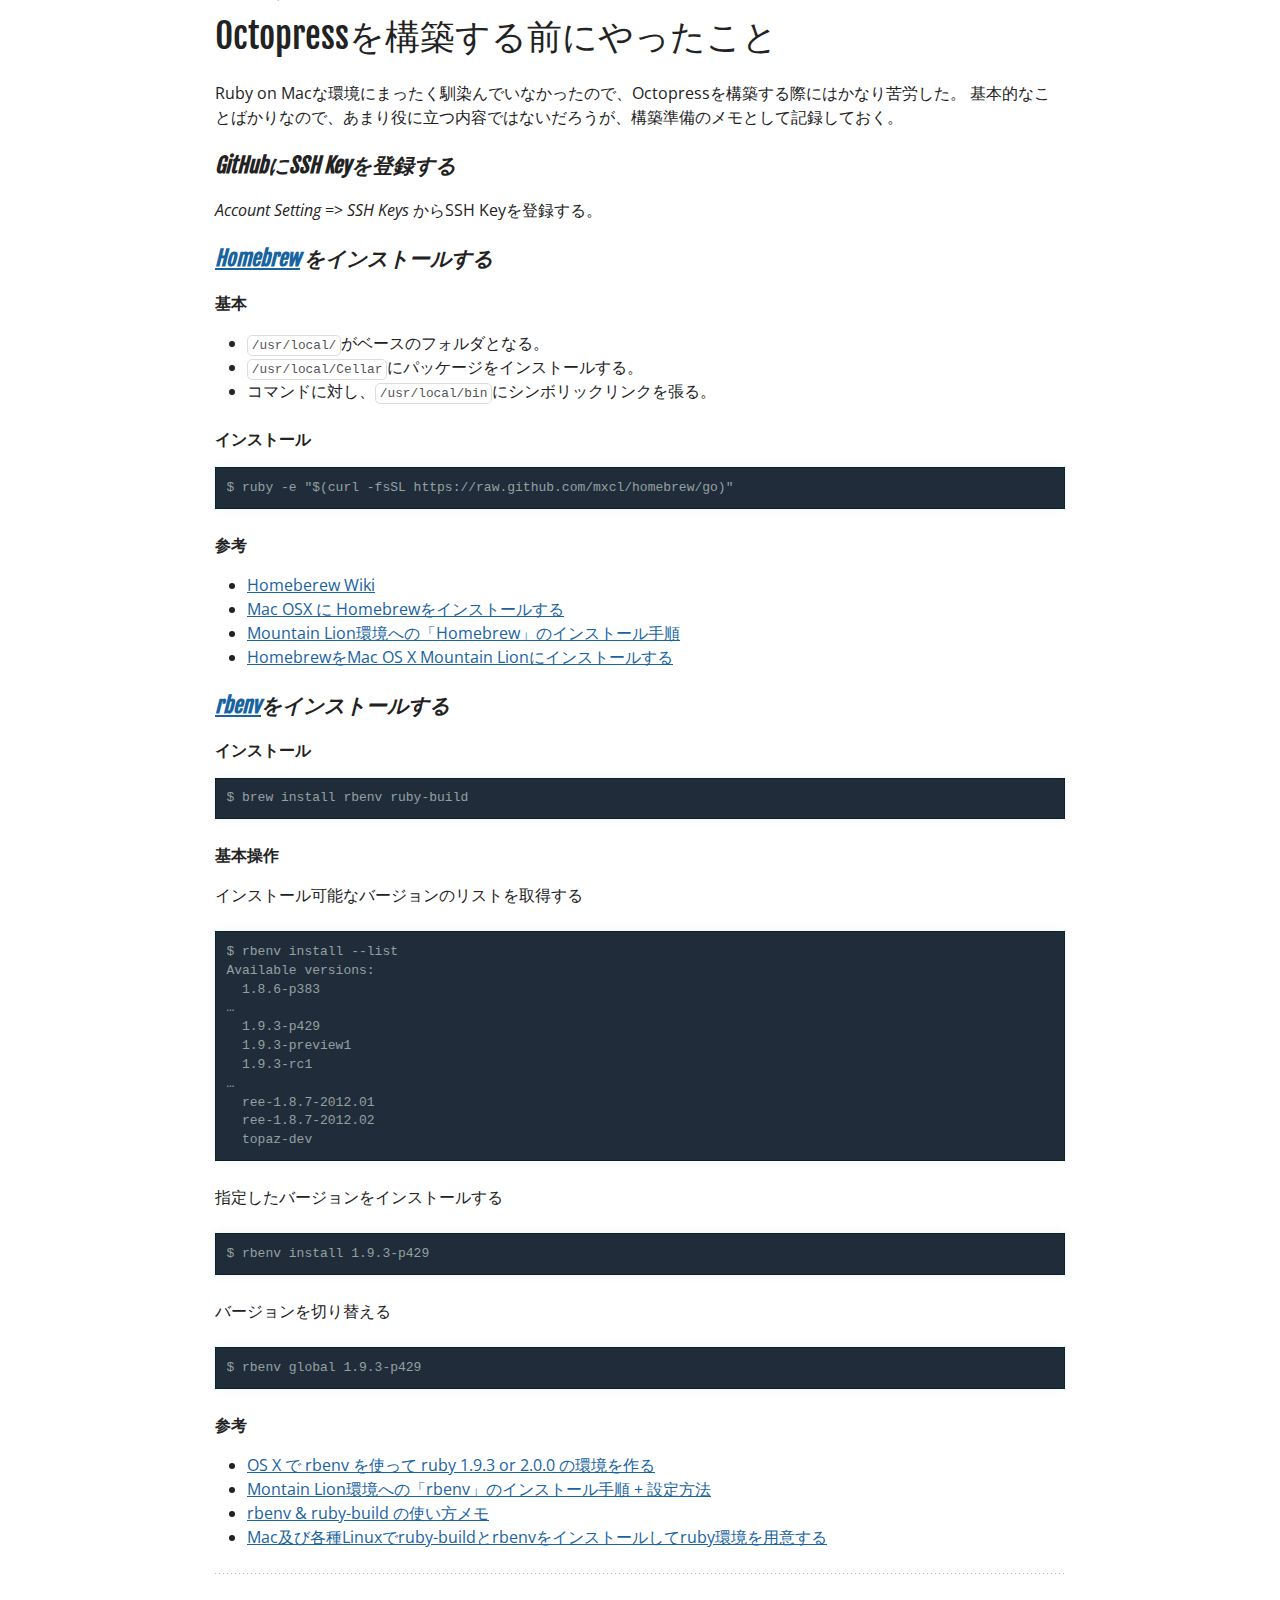
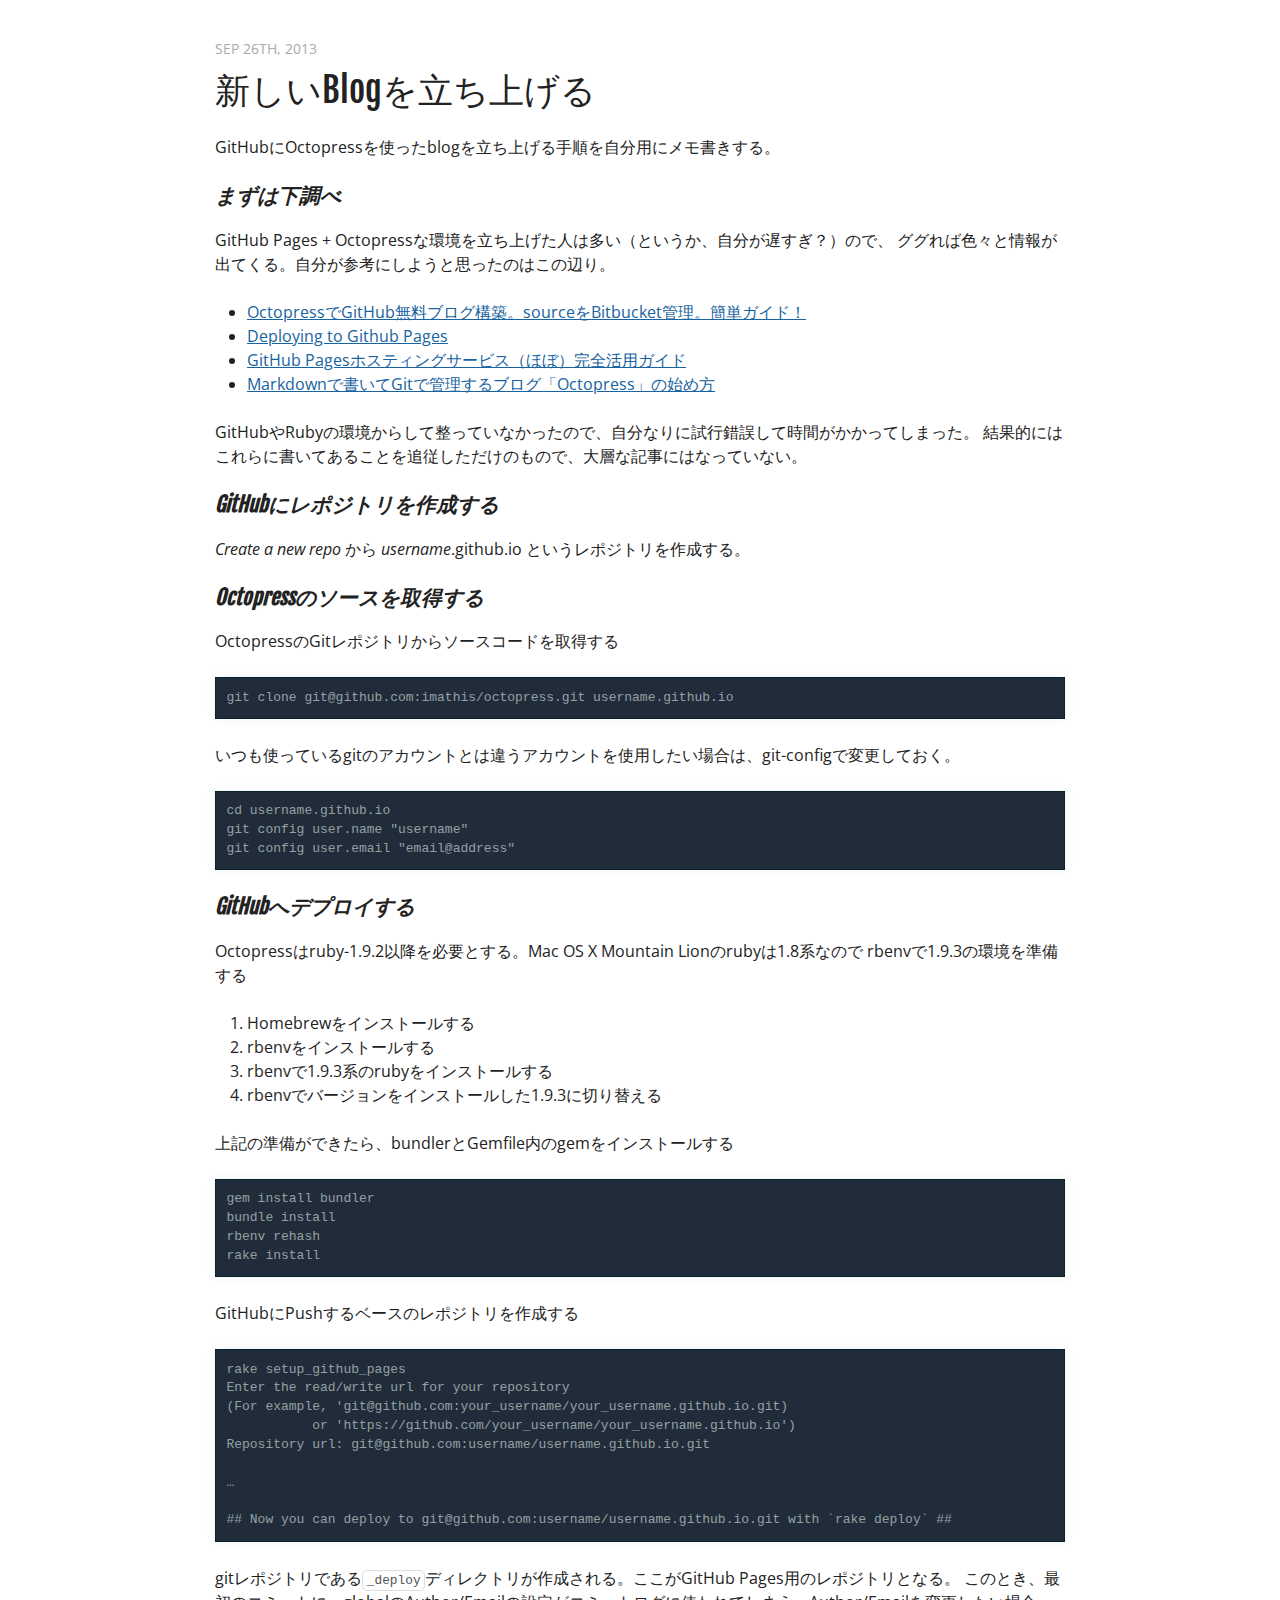
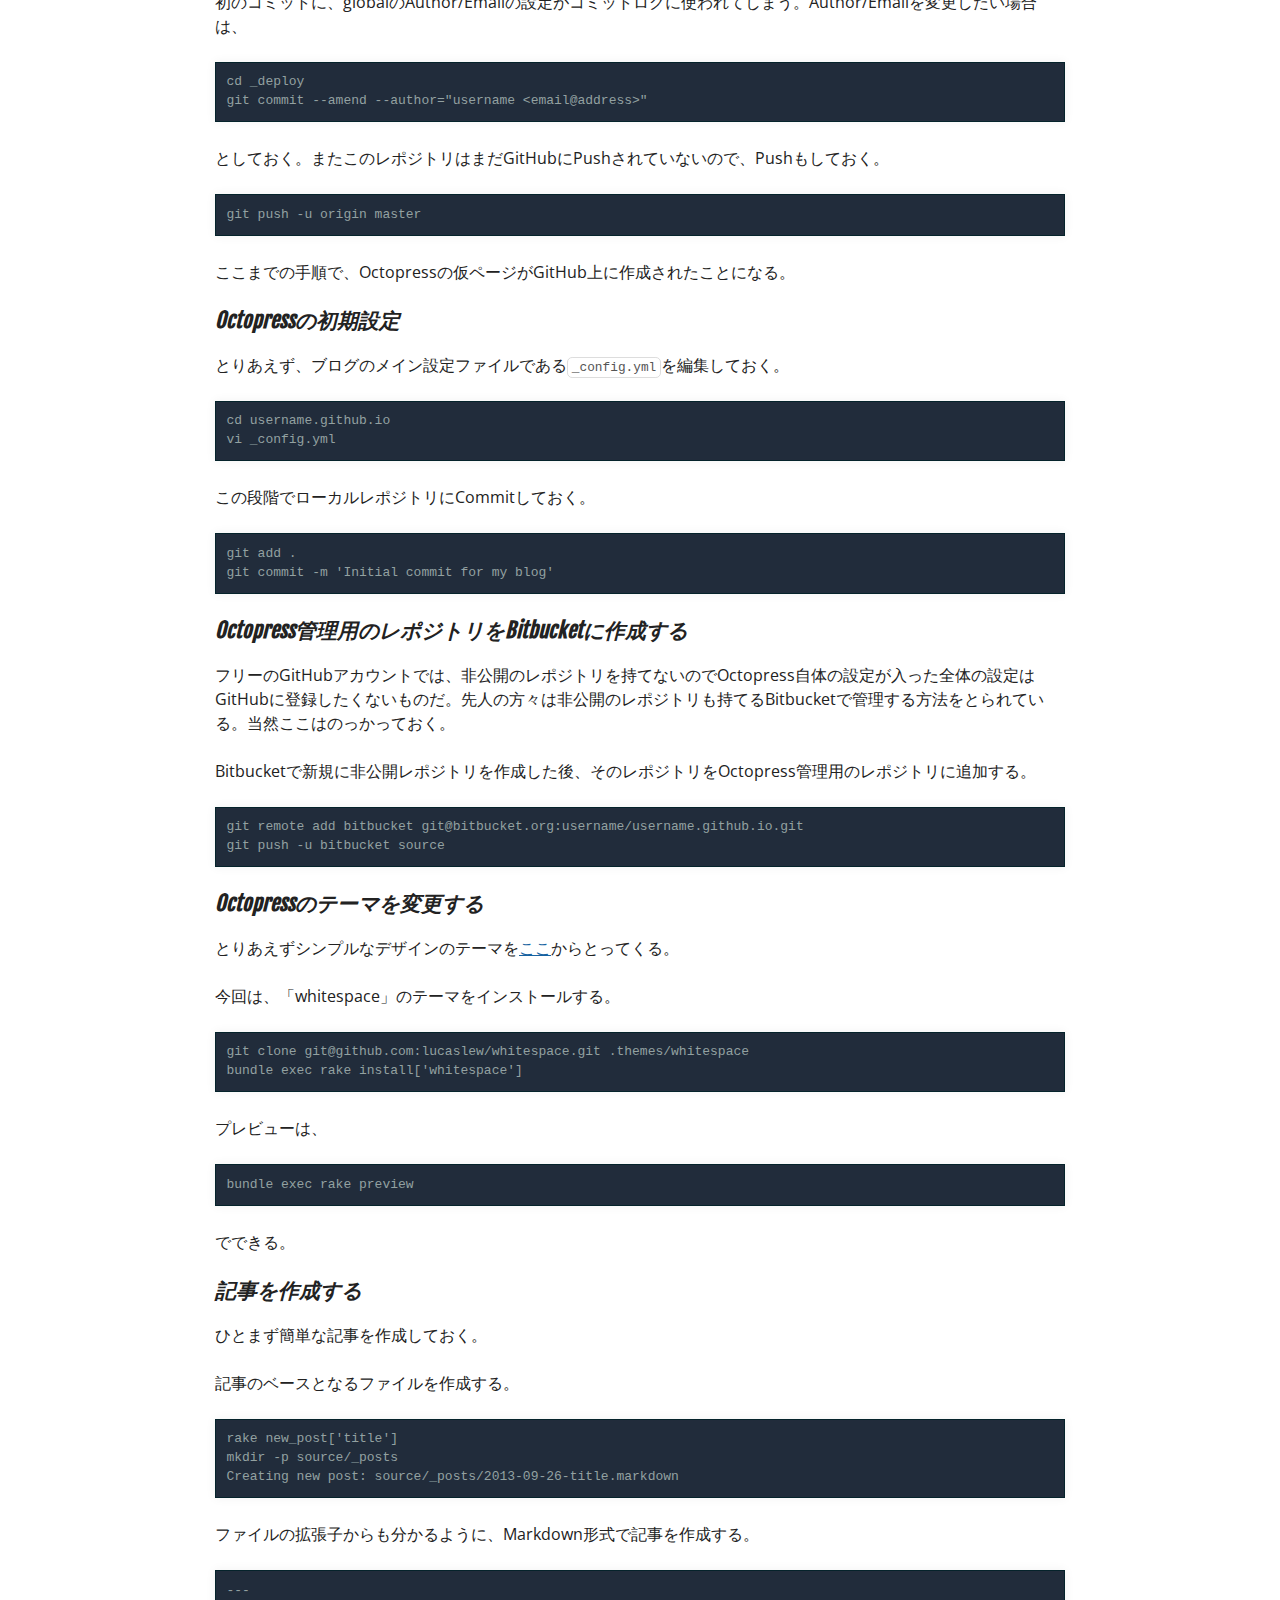
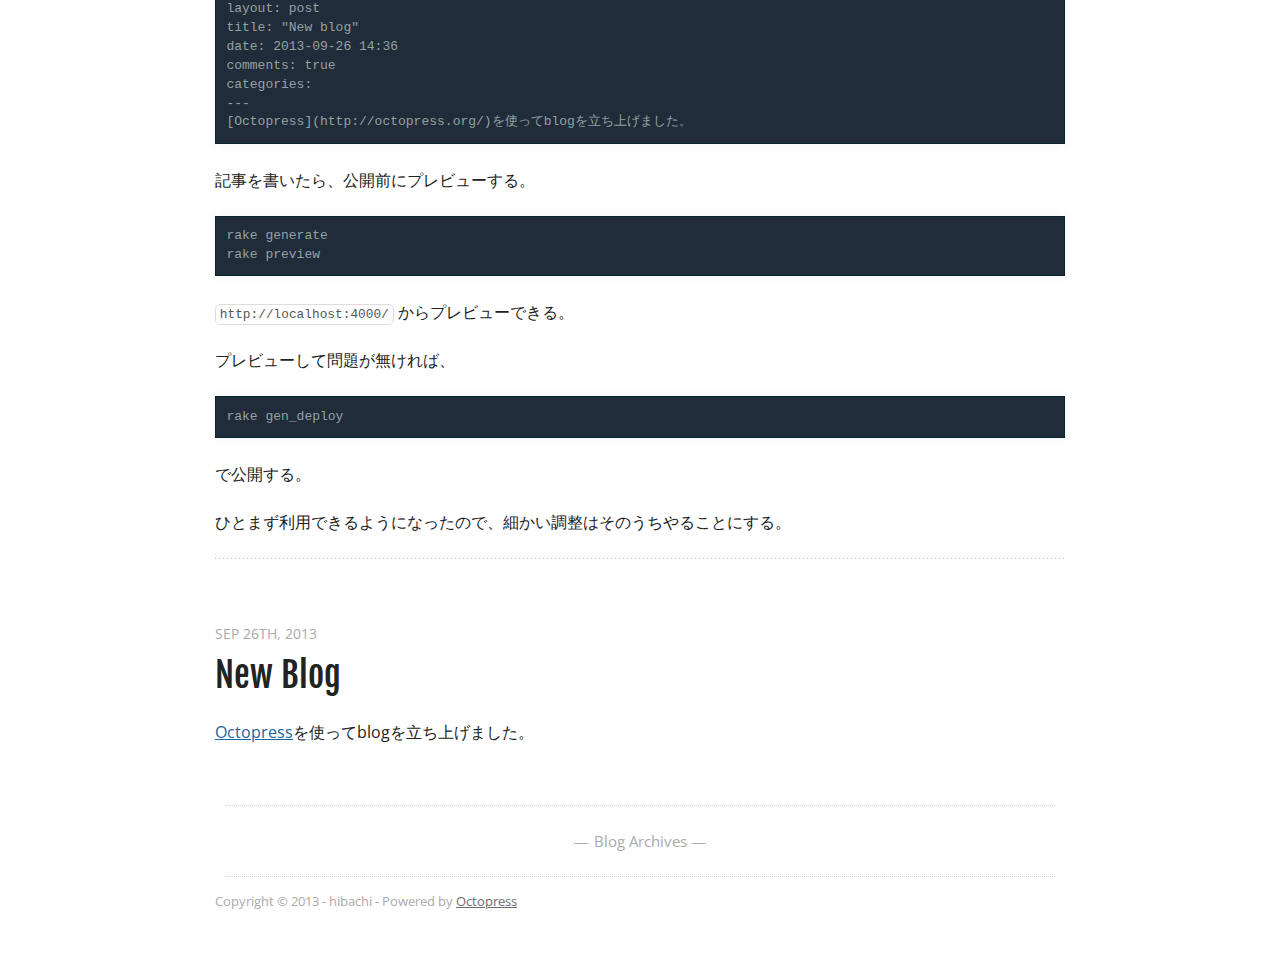
==== commit a611ba86: "Site updated at 2013-09-26 09:37:27 UTC" ====
--- a/index.html
+++ b/index.html
@@ -9,7 +9,7 @@
   <meta name="author" content="hibachi">
 
   
-  <meta name="description" content="要は事前準備で行ったこととOctopressの設定に必要だったこと、さらにGitHub/Bitbucketのレポジトリを復元すれば良いはず。 Homebrewのインストール $ ruby -e "$(curl -fsSL https://raw.github.com/mxcl/homebrew/ &hellip;">
+  <meta name="description" content="要は事前準備で行ったこととOctopressの設定に必要だったこと、さらにGitHub/Bitbucketのレポジトリを復元すれば良いだろう。 Homebrewのインストール $ ruby -e "$(curl -fsSL https://raw.github.com/mxcl/homebrew/ &hellip;">
   
 
   <!-- http://t.co/dKP3o1e -->
@@ -87,14 +87,14 @@
   
 
 
-<time datetime="2013-09-26T18:19:00+09:00" pubdate data-updated="true">Sep 26<span>th</span>, 2013</time>
+<time datetime="2013-09-26T18:35:00+09:00" pubdate data-updated="true">Sep 26<span>th</span>, 2013</time>
         
       </p>
     
   </header>
 
 
-  <div class="entry-content"><p>要は事前準備で行ったこととOctopressの設定に必要だったこと、さらにGitHub/Bitbucketのレポジトリを復元すれば良いはず。</p>
+  <div class="entry-content"><p>要は事前準備で行ったこととOctopressの設定に必要だったこと、さらにGitHub/Bitbucketのレポジトリを復元すれば良いだろう。</p>
 
 <ol>
 <li><p>Homebrewのインストール</p>
--- a/stylesheets/screen.css
+++ b/stylesheets/screen.css
@@ -1 +1 @@
-html,body,div,span,applet,object,iframe,h1,h2,h3,h4,h5,h6,p,blockquote,pre,a,abbr,acronym,address,big,cite,code,del,dfn,em,img,ins,kbd,q,s,samp,small,strike,strong,sub,sup,tt,var,b,u,i,center,dl,dt,dd,ol,ul,li,fieldset,form,label,legend,table,caption,tbody,tfoot,thead,tr,th,td,article,aside,canvas,details,embed,figure,figcaption,footer,header,hgroup,menu,nav,output,ruby,section,summary,time,mark,audio,video{margin:0;padding:0;border:0;font:inherit;font-size:100%;vertical-align:baseline}html{line-height:1}ol,ul{list-style:none}table{border-collapse:collapse;border-spacing:0}caption,th,td{text-align:left;font-weight:normal;vertical-align:middle}q,blockquote{quotes:none}q:before,q:after,blockquote:before,blockquote:after{content:"";content:none}a img{border:none}article,aside,details,figcaption,figure,footer,header,hgroup,menu,nav,section,summary{display:block}article,aside,details,figcaption,figure,footer,header,hgroup,menu,nav,section,summary{display:block}a{color:#1863a1}a:visited{color:#751590}a:focus{color:#0181eb}a:hover{color:#0181eb}a:active{color:#01579f}aside.sidebar a{color:#1863a1}aside.sidebar a:focus{color:#0181eb}aside.sidebar a:hover{color:#0181eb}aside.sidebar a:active{color:#01579f}a{-webkit-transition:color 0.3s;-moz-transition:color 0.3s;-o-transition:color 0.3s;transition:color 0.3s}html{background:#252525 url('/images/line-tile.png?1380185977') top left}body>div{background:#f2f2f2 url('/images/noise.png?1380185977') top left;border-bottom:1px solid #bfbfbf}body>div>div{background:#f8f8f8 url('/images/noise.png?1380185977') top left;border-right:1px solid #e0e0e0}.heading,body>header h1,h1,h2,h3,h4,h5,h6{font-family:"Fjalla One","Georgia","Helvetica Neue",Arial,sans-serif}.sans,body>header h2,article header p.meta,article>footer,#content .blog-index footer,html .gist .gist-file .gist-meta,#blog-archives a.category,#blog-archives time,aside.sidebar section,body>footer{font-family:"Open Sans","Helvetica Neue",Arial,sans-serif}.serif,body,#content .blog-index a[rel=full-article]{font-family:"PT Serif",Georgia,Times,"Times New Roman",serif}.mono,pre,code,tt,p code,li code{font-family:Menlo,Monaco,"Andale Mono","lucida console","Courier New",monospace}body>header h1{font-size:2.2em;font-family:"Fjalla One","Georgia","Helvetica Neue",Arial,sans-serif;font-weight:normal;line-height:1.2em;margin-bottom:0.6667em}body>header h2{font-family:"PT Serif",Georgia,Times,"Times New Roman",serif}body{line-height:1.5em;color:#222}h1{font-size:2.2em;line-height:1.2em}@media only screen and (min-width: 992px){body{font-size:1.15em}h1{font-size:2.6em;line-height:1.2em}}h1,h2,h3,h4,h5,h6{text-rendering:optimizelegibility;margin-bottom:1em;font-weight:bold}h2,section h1{font-size:1.5em}h3,section h2,section section h1{font-size:1.3em}h4,section h3,section section h2,section section section h1{font-size:1em}h5,section h4,section section h3{font-size:.9em}h6,section h5,section section h4,section section section h3{font-size:.8em}p,article blockquote,ul,ol{margin-bottom:1.5em}ul{list-style-type:disc}ul ul{list-style-type:circle;margin-bottom:0px}ul ul ul{list-style-type:square;margin-bottom:0px}ol{list-style-type:decimal}ol ol{list-style-type:lower-alpha;margin-bottom:0px}ol ol ol{list-style-type:lower-roman;margin-bottom:0px}ul,ul ul,ul ol,ol,ol ul,ol ol{margin-left:1.3em}ul ul,ul ol,ol ul,ol ol{margin-bottom:0em}strong{font-weight:bold}em{font-style:italic}sup,sub{font-size:0.8em;position:relative;display:inline-block}sup{top:-.5em}sub{bottom:-.5em}q{font-style:italic}q:before{content:"\201C"}q:after{content:"\201D"}em,dfn{font-style:italic}strong,dfn{font-weight:bold}del,s{text-decoration:line-through}abbr,acronym{border-bottom:1px dotted;cursor:help}sub,sup{line-height:0}hr{margin-bottom:0.2em}small{font-size:.8em}big{font-size:1.2em}article blockquote{font-style:italic;position:relative;font-size:1.2em;line-height:1.5em;padding-left:1em;border-left:4px solid rgba(170,170,170,0.5)}article blockquote cite{font-style:italic}article blockquote cite a{color:#aaa !important;word-wrap:break-word}article blockquote cite:before{content:'\2014';padding-right:.3em;padding-left:.3em;color:#aaa}@media only screen and (min-width: 992px){article blockquote{padding-left:1.5em;border-left-width:4px}}.pullquote-right:before,.pullquote-left:before{padding:0;border:none;content:attr(data-pullquote);float:right;width:45%;margin:.5em 0 1em 1.5em;position:relative;top:7px;font-size:1.4em;line-height:1.45em}.pullquote-left:before{float:left;margin:.5em 1.5em 1em 0}.force-wrap,article a,aside.sidebar a{white-space:-moz-pre-wrap;white-space:-pre-wrap;white-space:-o-pre-wrap;white-space:pre-wrap;word-wrap:break-word}.group,body>header,body>nav,body>footer,body #content>article,body #content>div>article,body #content>div>section,body div.pagination,aside.sidebar,#main,#content,.sidebar{*zoom:1}.group:after,body>header:after,body>nav:after,body>footer:after,body #content>article:after,body #content>div>section:after,body div.pagination:after,#main:after,#content:after,.sidebar:after{content:"";display:table;clear:both}body{-webkit-text-size-adjust:none;max-width:1200px;position:relative;margin:0 auto}body>header,body>nav,body>footer,body #content>article,body #content>div>article,body #content>div>section{padding-left:18px;padding-right:18px}@media only screen and (min-width: 480px){body>header,body>nav,body>footer,body #content>article,body #content>div>article,body #content>div>section{padding-left:25px;padding-right:25px}}@media only screen and (min-width: 768px){body>header,body>nav,body>footer,body #content>article,body #content>div>article,body #content>div>section{padding-left:35px;padding-right:35px}}@media only screen and (min-width: 992px){body>header,body>nav,body>footer,body #content>article,body #content>div>article,body #content>div>section{padding-left:55px;padding-right:55px}}body div.pagination{margin-left:18px;margin-right:18px}@media only screen and (min-width: 480px){body div.pagination{margin-left:25px;margin-right:25px}}@media only screen and (min-width: 768px){body div.pagination{margin-left:35px;margin-right:35px}}@media only screen and (min-width: 992px){body div.pagination{margin-left:55px;margin-right:55px}}body>header{font-size:1em;padding-top:1.5em;padding-bottom:1.5em}#content{overflow:hidden}#content>div,#content>article{width:100%}aside.sidebar{float:none;padding:0 18px 1px;background-color:#f7f7f7;border-top:1px solid #e0e0e0}.flex-content,article img,article video,article .flash-video,aside.sidebar img{max-width:100%;height:auto}.basic-alignment.left,article img.left,article video.left,article .left.flash-video,aside.sidebar img.left{float:left;margin-right:1.5em}.basic-alignment.right,article img.right,article video.right,article .right.flash-video,aside.sidebar img.right{float:right;margin-left:1.5em}.basic-alignment.center,article img.center,article video.center,article .center.flash-video,aside.sidebar img.center{display:block;margin:0 auto 1.5em}.basic-alignment.left,article img.left,article video.left,article .left.flash-video,aside.sidebar img.left,.basic-alignment.right,article img.right,article video.right,article .right.flash-video,aside.sidebar img.right{margin-bottom:.8em}.toggle-sidebar,.no-sidebar .toggle-sidebar{display:none}@media only screen and (min-width: 750px){body.sidebar-footer aside.sidebar{float:none;width:auto;clear:left;margin:0;padding:0 35px 1px;background-color:#f7f7f7;border-top:1px solid #eaeaea}body.sidebar-footer aside.sidebar section.odd,body.sidebar-footer aside.sidebar section.even{float:left;width:48%}body.sidebar-footer aside.sidebar section.odd{margin-left:0}body.sidebar-footer aside.sidebar section.even{margin-left:4%}body.sidebar-footer aside.sidebar.thirds section{width:30%;margin-left:5%}body.sidebar-footer aside.sidebar.thirds section.first{margin-left:0;clear:both}}body.sidebar-footer #content{margin-right:0px}body.sidebar-footer .toggle-sidebar{display:none}@media only screen and (min-width: 550px){body>header{font-size:1em}}@media only screen and (min-width: 750px){aside.sidebar{float:none;width:auto;clear:left;margin:0;padding:0 35px 1px;background-color:#f7f7f7;border-top:1px solid #eaeaea}aside.sidebar section.odd,aside.sidebar section.even{float:left;width:48%}aside.sidebar section.odd{margin-left:0}aside.sidebar section.even{margin-left:4%}aside.sidebar.thirds section{width:30%;margin-left:5%}aside.sidebar.thirds section.first{margin-left:0;clear:both}}@media only screen and (min-width: 768px){body{-webkit-text-size-adjust:auto}body>header{font-size:1.2em}#main{padding:0;margin:0 auto}#content{overflow:visible;margin-right:240px;position:relative}.no-sidebar #content{margin-right:0;border-right:0}.collapse-sidebar #content{margin-right:20px}#content>div,#content>article{padding-top:17.5px;padding-bottom:17.5px;float:left}aside.sidebar{width:210px;padding:0 15px 15px;background:none;clear:none;float:left;margin:0 -100% 0 0}aside.sidebar section{width:auto;margin-left:0}aside.sidebar section.odd,aside.sidebar section.even{float:none;width:auto;margin-left:0}.collapse-sidebar aside.sidebar{float:none;width:auto;clear:left;margin:0;padding:0 35px 1px;background-color:#f7f7f7;border-top:1px solid #eaeaea}.collapse-sidebar aside.sidebar section.odd,.collapse-sidebar aside.sidebar section.even{float:left;width:48%}.collapse-sidebar aside.sidebar section.odd{margin-left:0}.collapse-sidebar aside.sidebar section.even{margin-left:4%}.collapse-sidebar aside.sidebar.thirds section{width:30%;margin-left:5%}.collapse-sidebar aside.sidebar.thirds section.first{margin-left:0;clear:both}}@media only screen and (min-width: 992px){body>header{font-size:1.3em}#content{margin-right:300px}#content>div,#content>article{padding-top:27.5px;padding-bottom:27.5px}aside.sidebar{width:260px;padding:1.2em 20px 20px}.collapse-sidebar aside.sidebar{padding-left:55px;padding-right:55px}}@media only screen and (min-width: 768px){ul,ol{margin-left:0}}body>header{background:#333}body>header h1{display:inline-block;margin:0}body>header h1 a,body>header h1 a:visited,body>header h1 a:hover{color:#f2f2f2;text-decoration:none}body>header h2{margin:.2em 0 0;font-size:1em;color:#aaa;font-weight:normal}body>nav{position:relative;background-color:#ccc;background:url('/images/noise.png?1380185977'),-webkit-gradient(linear, 50% 0%, 50% 100%, color-stop(0%, #e0e0e0), color-stop(50%, #cccccc), color-stop(100%, #b0b0b0));background:url('/images/noise.png?1380185977'),-webkit-linear-gradient(#e0e0e0,#cccccc,#b0b0b0);background:url('/images/noise.png?1380185977'),-moz-linear-gradient(#e0e0e0,#cccccc,#b0b0b0);background:url('/images/noise.png?1380185977'),-o-linear-gradient(#e0e0e0,#cccccc,#b0b0b0);background:url('/images/noise.png?1380185977'),linear-gradient(#e0e0e0,#cccccc,#b0b0b0);border-top:1px solid #f2f2f2;border-bottom:1px solid #8c8c8c;padding-top:.35em;padding-bottom:.35em}body>nav form{-webkit-background-clip:padding;-moz-background-clip:padding;background-clip:padding-box;margin:0;padding:0}body>nav form .search{padding:.3em .5em 0;font-size:.85em;font-family:"Open Sans","Helvetica Neue",Arial,sans-serif;line-height:1.1em;width:95%;-webkit-border-radius:0.5em;-moz-border-radius:0.5em;-ms-border-radius:0.5em;-o-border-radius:0.5em;border-radius:0.5em;-webkit-background-clip:padding;-moz-background-clip:padding;background-clip:padding-box;-webkit-box-shadow:#d1d1d1 0 1px;-moz-box-shadow:#d1d1d1 0 1px;box-shadow:#d1d1d1 0 1px;background-color:#f2f2f2;border:1px solid #b3b3b3;color:#888}body>nav form .search:focus{color:#444;border-color:#80b1df;-webkit-box-shadow:#80b1df 0 0 4px,#80b1df 0 0 3px inset;-moz-box-shadow:#80b1df 0 0 4px,#80b1df 0 0 3px inset;box-shadow:#80b1df 0 0 4px,#80b1df 0 0 3px inset;background-color:#fff;outline:none}body>nav fieldset[role=search]{float:right;width:48%}body>nav fieldset.mobile-nav{float:left;width:48%}body>nav fieldset.mobile-nav select{width:100%;font-size:.8em;border:1px solid #888}body>nav ul{display:none}@media only screen and (min-width: 550px){body>nav{font-size:.9em}body>nav ul{margin:0;padding:0;border:0;overflow:hidden;*zoom:1;float:left;display:block;padding-top:.15em}body>nav ul li{list-style-image:none;list-style-type:none;margin-left:0;white-space:nowrap;display:inline;float:left;padding-left:0;padding-right:0}body>nav ul li:first-child,body>nav ul li.first{padding-left:0}body>nav ul li:last-child{padding-right:0}body>nav ul li.last{padding-right:0}body>nav ul.subscription{margin-left:.8em;float:right}body>nav ul.subscription li:last-child a{padding-right:0}body>nav ul li{margin:0}body>nav a{color:#6b6b6b;font-family:"Open Sans","Helvetica Neue",Arial,sans-serif;text-shadow:#ebebeb 0 1px;float:left;text-decoration:none;font-size:1.1em;padding:.1em 0;line-height:1.5em}body>nav a:visited{color:#6b6b6b}body>nav a:hover{color:#2b2b2b}body>nav li+li{border-left:1px solid #b0b0b0;margin-left:.8em}body>nav li+li a{padding-left:.8em;border-left:1px solid #dedede}body>nav form{float:right;text-align:left;padding-left:.8em;width:175px}body>nav form .search{width:93%;font-size:.95em;line-height:1.2em}body>nav ul[data-subscription$=email]+form{width:97px}body>nav ul[data-subscription$=email]+form .search{width:91%}body>nav fieldset.mobile-nav{display:none}body>nav fieldset[role=search]{width:99%}}@media only screen and (min-width: 992px){body>nav form{width:215px}body>nav ul[data-subscription$=email]+form{width:147px}}.no-placeholder body>nav .search{background:#f2f2f2 url('/images/search.png?1380185977') 0.3em 0.25em no-repeat;text-indent:1.3em}@media only screen and (min-width: 550px){.maskImage body>nav ul[data-subscription$=email]+form{width:123px}}@media only screen and (min-width: 992px){.maskImage body>nav ul[data-subscription$=email]+form{width:173px}}.maskImage ul.subscription{position:relative;top:.2em}.maskImage ul.subscription li,.maskImage ul.subscription a{border:0;padding:0}.maskImage a[rel=subscribe-rss]{position:relative;top:0px;text-indent:-999999em;background-color:#dedede;border:0;padding:0}.maskImage a[rel=subscribe-rss],.maskImage a[rel=subscribe-rss]:after{-webkit-mask-image:url('/images/rss.png?1380185977');-moz-mask-image:url('/images/rss.png?1380185977');-ms-mask-image:url('/images/rss.png?1380185977');-o-mask-image:url('/images/rss.png?1380185977');mask-image:url('/images/rss.png?1380185977');-webkit-mask-repeat:no-repeat;-moz-mask-repeat:no-repeat;-ms-mask-repeat:no-repeat;-o-mask-repeat:no-repeat;mask-repeat:no-repeat;width:22px;height:22px}.maskImage a[rel=subscribe-rss]:after{content:"";position:absolute;top:-1px;left:0;background-color:#ababab}.maskImage a[rel=subscribe-rss]:hover:after{background-color:#9e9e9e}.maskImage a[rel=subscribe-email]{position:relative;top:0px;text-indent:-999999em;background-color:#dedede;border:0;padding:0}.maskImage a[rel=subscribe-email],.maskImage a[rel=subscribe-email]:after{-webkit-mask-image:url('/images/email.png?1380185977');-moz-mask-image:url('/images/email.png?1380185977');-ms-mask-image:url('/images/email.png?1380185977');-o-mask-image:url('/images/email.png?1380185977');mask-image:url('/images/email.png?1380185977');-webkit-mask-repeat:no-repeat;-moz-mask-repeat:no-repeat;-ms-mask-repeat:no-repeat;-o-mask-repeat:no-repeat;mask-repeat:no-repeat;width:28px;height:22px}.maskImage a[rel=subscribe-email]:after{content:"";position:absolute;top:-1px;left:0;background-color:#ababab}.maskImage a[rel=subscribe-email]:hover:after{background-color:#9e9e9e}article{padding-top:1em}article header{position:relative;padding-top:2em;padding-bottom:1em;margin-bottom:1em;background:url('[data-uri]') bottom left repeat-x}article header h1{margin:0}article header h1 a{text-decoration:none}article header h1 a:hover{text-decoration:underline}article header p{font-size:.9em;color:#aaa;margin:0}article header p.meta{text-transform:uppercase;position:absolute;top:0}@media only screen and (min-width: 768px){article header{margin-bottom:1.5em;padding-bottom:1em;background:url('[data-uri]') bottom left repeat-x}}article h2{padding-top:0.8em;background:url('[data-uri]') top left repeat-x}.entry-content article h2:first-child,article header+h2{padding-top:0}article h2:first-child,article header+h2{background:none}article .feature{padding-top:.5em;margin-bottom:1em;padding-bottom:1em;background:url('[data-uri]') bottom left repeat-x;font-size:2.0em;font-style:italic;line-height:1.3em}article img,article video,article .flash-video{-webkit-border-radius:0.3em;-moz-border-radius:0.3em;-ms-border-radius:0.3em;-o-border-radius:0.3em;border-radius:0.3em;-webkit-box-shadow:rgba(0,0,0,0.15) 0 1px 4px;-moz-box-shadow:rgba(0,0,0,0.15) 0 1px 4px;box-shadow:rgba(0,0,0,0.15) 0 1px 4px;-webkit-box-sizing:border-box;-moz-box-sizing:border-box;box-sizing:border-box;border:#fff 0.5em solid}article video,article .flash-video{margin:0 auto 1.5em}article video{display:block;width:100%}article .flash-video>div{position:relative;display:block;padding-bottom:56.25%;padding-top:1px;height:0;overflow:hidden}article .flash-video>div iframe,article .flash-video>div object,article .flash-video>div embed{position:absolute;top:0;left:0;width:100%;height:100%}article>footer{padding-bottom:2.5em;margin-top:2em}article>footer p.meta{margin-bottom:.8em;font-size:.85em;clear:both;overflow:hidden}.blog-index article+article{background:url('[data-uri]') top left repeat-x}#content .blog-index{padding-top:0;padding-bottom:0}#content .blog-index article{padding-top:2em}#content .blog-index article header{background:none;padding-bottom:0}#content .blog-index article h1{font-size:2.2em}#content .blog-index article h1 a{color:inherit}#content .blog-index article h1 a:hover{color:#0181eb}#content .blog-index a[rel=full-article]{background:#ebebeb;display:inline-block;padding:.4em .8em;margin-right:.5em;text-decoration:none;color:#666;-webkit-transition:background-color 0.5s;-moz-transition:background-color 0.5s;-o-transition:background-color 0.5s;transition:background-color 0.5s}#content .blog-index a[rel=full-article]:hover{background:#0181eb;text-shadow:none;color:#f8f8f8}#content .blog-index footer{margin-top:1em}.separator,article>footer .byline+time:before,article>footer time+time:before,article>footer .comments:before,article>footer .byline ~ .categories:before{content:"\2022 ";padding:0 .4em 0 .2em;display:inline-block}#content div.pagination{text-align:center;font-size:.95em;position:relative;background:url('[data-uri]') top left repeat-x;padding-top:1.5em;padding-bottom:1.5em}#content div.pagination a{text-decoration:none;color:#aaa}#content div.pagination a.prev{position:absolute;left:0}#content div.pagination a.next{position:absolute;right:0}#content div.pagination a:hover{color:#0181eb}#content div.pagination a[href*=archive]:before,#content div.pagination a[href*=archive]:after{content:'\2014';padding:0 .3em}p.meta+.sharing{padding-top:1em;padding-left:0;background:url('[data-uri]') top left repeat-x}#fb-root{display:none}.highlight,html .gist .gist-file .gist-syntax .gist-highlight{border:1px solid #05232b !important}.highlight table td.code,html .gist .gist-file .gist-syntax .gist-highlight table td.code{width:100%}.highlight .line-numbers,html .gist .gist-file .gist-syntax .highlight .line_numbers{text-align:right;font-size:13px;line-height:1.45em;background:#073642 url('/images/noise.png?1380185977') top left !important;border-right:1px solid #00232c !important;-webkit-box-shadow:#083e4b -1px 0 inset;-moz-box-shadow:#083e4b -1px 0 inset;box-shadow:#083e4b -1px 0 inset;text-shadow:#021014 0 -1px;padding:.8em !important;-webkit-border-radius:0;-moz-border-radius:0;-ms-border-radius:0;-o-border-radius:0;border-radius:0}.highlight .line-numbers span,html .gist .gist-file .gist-syntax .highlight .line_numbers span{color:#586e75 !important}figure.code,.gist-file,pre{-webkit-box-shadow:rgba(0,0,0,0.06) 0 0 10px;-moz-box-shadow:rgba(0,0,0,0.06) 0 0 10px;box-shadow:rgba(0,0,0,0.06) 0 0 10px}figure.code .highlight pre,.gist-file .highlight pre,pre .highlight pre{-webkit-box-shadow:none;-moz-box-shadow:none;box-shadow:none}.gist .highlight *::-moz-selection,figure.code .highlight *::-moz-selection{background:#386774;color:inherit;text-shadow:#002b36 0 1px}.gist .highlight *::-webkit-selection,figure.code .highlight *::-webkit-selection{background:#386774;color:inherit;text-shadow:#002b36 0 1px}.gist .highlight *::selection,figure.code .highlight *::selection{background:#386774;color:inherit;text-shadow:#002b36 0 1px}html .gist .gist-file{margin-bottom:1.8em;position:relative;border:none;padding-top:26px !important}html .gist .gist-file .highlight{margin-bottom:0}html .gist .gist-file .gist-syntax{border-bottom:0 !important;background:none !important}html .gist .gist-file .gist-syntax .gist-highlight{background:#002b36 !important}html .gist .gist-file .gist-syntax .highlight pre{padding:0}html .gist .gist-file .gist-meta{padding:.6em 0.8em;border:1px solid #083e4b !important;color:#586e75;font-size:.7em !important;background:#073642 url('/images/noise.png?1380185977') top left;line-height:1.5em}html .gist .gist-file .gist-meta a{color:#75878b !important;text-decoration:none}html .gist .gist-file .gist-meta a:hover{text-decoration:underline}html .gist .gist-file .gist-meta a:hover{color:#93a1a1 !important}html .gist .gist-file .gist-meta a[href*='#file']{position:absolute;top:0;left:0;right:-10px;color:#474747 !important}html .gist .gist-file .gist-meta a[href*='#file']:hover{color:#1863a1 !important}html .gist .gist-file .gist-meta a[href*=raw]{top:.4em}pre{background:#002b36 url('/images/noise.png?1380185977') top left;-webkit-border-radius:0.4em;-moz-border-radius:0.4em;-ms-border-radius:0.4em;-o-border-radius:0.4em;border-radius:0.4em;border:1px solid #05232b;line-height:1.45em;font-size:13px;margin-bottom:2.1em;padding:.8em 1em;color:#93a1a1;overflow:auto}h3.filename+pre{-moz-border-radius-topleft:0px;-webkit-border-top-left-radius:0px;border-top-left-radius:0px;-moz-border-radius-topright:0px;-webkit-border-top-right-radius:0px;border-top-right-radius:0px}p code,li code{display:inline-block;white-space:no-wrap;background:#fff;font-size:.8em;line-height:1.5em;color:#555;border:1px solid #ddd;-webkit-border-radius:0.4em;-moz-border-radius:0.4em;-ms-border-radius:0.4em;-o-border-radius:0.4em;border-radius:0.4em;padding:0 .3em;margin:-1px 0}p pre code,li pre code{font-size:1em !important;background:none;border:none}.pre-code,html .gist .gist-file .gist-syntax .highlight pre,.highlight code{font-family:Menlo,Monaco,"Andale Mono","lucida console","Courier New",monospace !important;overflow:scroll;overflow-y:hidden;display:block;padding:.8em;overflow-x:auto;line-height:1.45em;background:#002b36 url('/images/noise.png?1380185977') top left !important;color:#93a1a1 !important}.pre-code span,html .gist .gist-file .gist-syntax .highlight pre span,.highlight code span{color:#93a1a1 !important}.pre-code span,html .gist .gist-file .gist-syntax .highlight pre span,.highlight code span{font-style:normal !important;font-weight:normal !important}.pre-code .c,html .gist .gist-file .gist-syntax .highlight pre .c,.highlight code .c{color:#586e75 !important;font-style:italic !important}.pre-code .cm,html .gist .gist-file .gist-syntax .highlight pre .cm,.highlight code .cm{color:#586e75 !important;font-style:italic !important}.pre-code .cp,html .gist .gist-file .gist-syntax .highlight pre .cp,.highlight code .cp{color:#586e75 !important;font-style:italic !important}.pre-code .c1,html .gist .gist-file .gist-syntax .highlight pre .c1,.highlight code .c1{color:#586e75 !important;font-style:italic !important}.pre-code .cs,html .gist .gist-file .gist-syntax .highlight pre .cs,.highlight code .cs{color:#586e75 !important;font-weight:bold !important;font-style:italic !important}.pre-code .err,html .gist .gist-file .gist-syntax .highlight pre .err,.highlight code .err{color:#dc322f !important;background:none !important}.pre-code .k,html .gist .gist-file .gist-syntax .highlight pre .k,.highlight code .k{color:#cb4b16 !important}.pre-code .o,html .gist .gist-file .gist-syntax .highlight pre .o,.highlight code .o{color:#93a1a1 !important;font-weight:bold !important}.pre-code .p,html .gist .gist-file .gist-syntax .highlight pre .p,.highlight code .p{color:#93a1a1 !important}.pre-code .ow,html .gist .gist-file .gist-syntax .highlight pre .ow,.highlight code .ow{color:#2aa198 !important;font-weight:bold !important}.pre-code .gd,html .gist .gist-file .gist-syntax .highlight pre .gd,.highlight code .gd{color:#93a1a1 !important;background-color:#372c34 !important;display:inline-block}.pre-code .gd .x,html .gist .gist-file .gist-syntax .highlight pre .gd .x,.highlight code .gd .x{color:#93a1a1 !important;background-color:#4d2d33 !important;display:inline-block}.pre-code .ge,html .gist .gist-file .gist-syntax .highlight pre .ge,.highlight code .ge{color:#93a1a1 !important;font-style:italic !important}.pre-code .gh,html .gist .gist-file .gist-syntax .highlight pre .gh,.highlight code .gh{color:#586e75 !important}.pre-code .gi,html .gist .gist-file .gist-syntax .highlight pre .gi,.highlight code .gi{color:#93a1a1 !important;background-color:#1a412b !important;display:inline-block}.pre-code .gi .x,html .gist .gist-file .gist-syntax .highlight pre .gi .x,.highlight code .gi .x{color:#93a1a1 !important;background-color:#355720 !important;display:inline-block}.pre-code .gs,html .gist .gist-file .gist-syntax .highlight pre .gs,.highlight code .gs{color:#93a1a1 !important;font-weight:bold !important}.pre-code .gu,html .gist .gist-file .gist-syntax .highlight pre .gu,.highlight code .gu{color:#6c71c4 !important}.pre-code .kc,html .gist .gist-file .gist-syntax .highlight pre .kc,.highlight code .kc{color:#859900 !important;font-weight:bold !important}.pre-code .kd,html .gist .gist-file .gist-syntax .highlight pre .kd,.highlight code .kd{color:#268bd2 !important}.pre-code .kp,html .gist .gist-file .gist-syntax .highlight pre .kp,.highlight code .kp{color:#cb4b16 !important;font-weight:bold !important}.pre-code .kr,html .gist .gist-file .gist-syntax .highlight pre .kr,.highlight code .kr{color:#d33682 !important;font-weight:bold !important}.pre-code .kt,html .gist .gist-file .gist-syntax .highlight pre .kt,.highlight code .kt{color:#2aa198 !important}.pre-code .n,html .gist .gist-file .gist-syntax .highlight pre .n,.highlight code .n{color:#268bd2 !important}.pre-code .na,html .gist .gist-file .gist-syntax .highlight pre .na,.highlight code .na{color:#268bd2 !important}.pre-code .nb,html .gist .gist-file .gist-syntax .highlight pre .nb,.highlight code .nb{color:#859900 !important}.pre-code .nc,html .gist .gist-file .gist-syntax .highlight pre .nc,.highlight code .nc{color:#d33682 !important}.pre-code .no,html .gist .gist-file .gist-syntax .highlight pre .no,.highlight code .no{color:#b58900 !important}.pre-code .nl,html .gist .gist-file .gist-syntax .highlight pre .nl,.highlight code .nl{color:#859900 !important}.pre-code .ne,html .gist .gist-file .gist-syntax .highlight pre .ne,.highlight code .ne{color:#268bd2 !important;font-weight:bold !important}.pre-code .nf,html .gist .gist-file .gist-syntax .highlight pre .nf,.highlight code .nf{color:#268bd2 !important;font-weight:bold !important}.pre-code .nn,html .gist .gist-file .gist-syntax .highlight pre .nn,.highlight code .nn{color:#b58900 !important}.pre-code .nt,html .gist .gist-file .gist-syntax .highlight pre .nt,.highlight code .nt{color:#268bd2 !important;font-weight:bold !important}.pre-code .nx,html .gist .gist-file .gist-syntax .highlight pre .nx,.highlight code .nx{color:#b58900 !important}.pre-code .vg,html .gist .gist-file .gist-syntax .highlight pre .vg,.highlight code .vg{color:#268bd2 !important}.pre-code .vi,html .gist .gist-file .gist-syntax .highlight pre .vi,.highlight code .vi{color:#268bd2 !important}.pre-code .nv,html .gist .gist-file .gist-syntax .highlight pre .nv,.highlight code .nv{color:#268bd2 !important}.pre-code .mf,html .gist .gist-file .gist-syntax .highlight pre .mf,.highlight code .mf{color:#2aa198 !important}.pre-code .m,html .gist .gist-file .gist-syntax .highlight pre .m,.highlight code .m{color:#2aa198 !important}.pre-code .mh,html .gist .gist-file .gist-syntax .highlight pre .mh,.highlight code .mh{color:#2aa198 !important}.pre-code .mi,html .gist .gist-file .gist-syntax .highlight pre .mi,.highlight code .mi{color:#2aa198 !important}.pre-code .s,html .gist .gist-file .gist-syntax .highlight pre .s,.highlight code .s{color:#2aa198 !important}.pre-code .sd,html .gist .gist-file .gist-syntax .highlight pre .sd,.highlight code .sd{color:#2aa198 !important}.pre-code .s2,html .gist .gist-file .gist-syntax .highlight pre .s2,.highlight code .s2{color:#2aa198 !important}.pre-code .se,html .gist .gist-file .gist-syntax .highlight pre .se,.highlight code .se{color:#dc322f !important}.pre-code .si,html .gist .gist-file .gist-syntax .highlight pre .si,.highlight code .si{color:#268bd2 !important}.pre-code .sr,html .gist .gist-file .gist-syntax .highlight pre .sr,.highlight code .sr{color:#2aa198 !important}.pre-code .s1,html .gist .gist-file .gist-syntax .highlight pre .s1,.highlight code .s1{color:#2aa198 !important}.pre-code div .gd,html .gist .gist-file .gist-syntax .highlight pre div .gd,.highlight code div .gd,.pre-code div .gd .x,html .gist .gist-file .gist-syntax .highlight pre div .gd .x,.highlight code div .gd .x,.pre-code div .gi,html .gist .gist-file .gist-syntax .highlight pre div .gi,.highlight code div .gi,.pre-code div .gi .x,html .gist .gist-file .gist-syntax .highlight pre div .gi .x,.highlight code div .gi .x{display:inline-block;width:100%}.highlight,.gist-highlight{margin-bottom:1.8em;background:#002b36;overflow-y:hidden;overflow-x:auto}.highlight pre,.gist-highlight pre{background:none;-webkit-border-radius:0px;-moz-border-radius:0px;-ms-border-radius:0px;-o-border-radius:0px;border-radius:0px;border:none;padding:0;margin-bottom:0}pre::-webkit-scrollbar,.highlight::-webkit-scrollbar,.gist-highlight::-webkit-scrollbar{height:.5em;background:rgba(255,255,255,0.15)}pre::-webkit-scrollbar-thumb:horizontal,.highlight::-webkit-scrollbar-thumb:horizontal,.gist-highlight::-webkit-scrollbar-thumb:horizontal{background:rgba(255,255,255,0.2);-webkit-border-radius:4px;border-radius:4px}.highlight code{background:#000}figure.code{background:none;padding:0;border:0;margin-bottom:1.5em}figure.code pre{margin-bottom:0}figure.code figcaption{position:relative}figure.code .highlight{margin-bottom:0}.code-title,html .gist .gist-file .gist-meta a[href*='#file'],h3.filename,figure.code figcaption{text-align:center;font-size:13px;line-height:2em;text-shadow:#cbcccc 0 1px 0;color:#474747;font-weight:normal;margin-bottom:0;-moz-border-radius-topleft:5px;-webkit-border-top-left-radius:5px;border-top-left-radius:5px;-moz-border-radius-topright:5px;-webkit-border-top-right-radius:5px;border-top-right-radius:5px;font-family:"Open Sans","Helvetica Neue",Arial,sans-serif;background:#aaa url('/images/code_bg.png?1380185977') top repeat-x;border:1px solid #565656;border-top-color:#cbcbcb;border-left-color:#a5a5a5;border-right-color:#a5a5a5;border-bottom:0}.download-source,html .gist .gist-file .gist-meta a[href*=raw],figure.code figcaption a{position:absolute;right:.8em;text-decoration:none;color:#666 !important;z-index:1;font-size:13px;text-shadow:#cbcccc 0 1px 0;padding-left:3em}.download-source:hover,html .gist .gist-file .gist-meta a[href*=raw]:hover,figure.code figcaption a:hover{text-decoration:underline}#archive #content>div,#archive #content>div>article{padding-top:0}#blog-archives{color:#aaa}#blog-archives article{padding:1em 0 1em;position:relative;background:url('[data-uri]') bottom left repeat-x}#blog-archives article:last-child{background:none}#blog-archives article footer{padding:0;margin:0}#blog-archives h1{color:#222;margin-bottom:.3em}#blog-archives h2{display:none}#blog-archives h1{font-size:1.5em}#blog-archives h1 a{text-decoration:none;color:inherit;font-weight:normal;display:inline-block}#blog-archives h1 a:hover{text-decoration:underline}#blog-archives h1 a:hover{color:#0181eb}#blog-archives a.category,#blog-archives time{color:#aaa}#blog-archives .entry-content{display:none}#blog-archives time{font-size:.9em;line-height:1.2em}#blog-archives time .month,#blog-archives time .day{display:inline-block}#blog-archives time .month{text-transform:uppercase}#blog-archives p{margin-bottom:1em}#blog-archives a,#blog-archives .entry-content a{color:inherit}#blog-archives a:hover,#blog-archives .entry-content a:hover{color:#0181eb}#blog-archives a:hover{color:#0181eb}@media only screen and (min-width: 550px){#blog-archives article{margin-left:5em}#blog-archives h2{margin-bottom:.3em;font-weight:normal;display:inline-block;position:relative;top:-1px;float:left}#blog-archives h2:first-child{padding-top:.75em}#blog-archives time{position:absolute;text-align:right;left:0em;top:1.8em}#blog-archives .year{display:none}#blog-archives article{padding-left:4.5em;padding-bottom:.7em}#blog-archives a.category{line-height:1.1em}}#content>.category article{margin-left:0;padding-left:6.8em}#content>.category .year{display:inline}.side-shadow-border,aside.sidebar section h1,aside.sidebar li{-webkit-box-shadow:#fff 0 1px;-moz-box-shadow:#fff 0 1px;box-shadow:#fff 0 1px}aside.sidebar{overflow:hidden;color:#4b4b4b;text-shadow:#fff 0 1px}aside.sidebar section{font-size:.8em;line-height:1.4em;margin-bottom:1.5em}aside.sidebar section h1{margin:1.5em 0 0;padding-bottom:.2em;border-bottom:1px solid #e0e0e0}aside.sidebar section h1+p{padding-top:.4em}aside.sidebar img{-webkit-border-radius:0.3em;-moz-border-radius:0.3em;-ms-border-radius:0.3em;-o-border-radius:0.3em;border-radius:0.3em;-webkit-box-shadow:rgba(0,0,0,0.15) 0 1px 4px;-moz-box-shadow:rgba(0,0,0,0.15) 0 1px 4px;box-shadow:rgba(0,0,0,0.15) 0 1px 4px;-webkit-box-sizing:border-box;-moz-box-sizing:border-box;box-sizing:border-box;border:#fff 0.3em solid}aside.sidebar ul{margin-bottom:0.5em;margin-left:0}aside.sidebar li{list-style:none;padding:.5em 0;margin:0;border-bottom:1px solid #e0e0e0}aside.sidebar li p:last-child{margin-bottom:0}aside.sidebar a{color:inherit;-webkit-transition:color 0.5s;-moz-transition:color 0.5s;-o-transition:color 0.5s;transition:color 0.5s}aside.sidebar:hover a{color:#1863a1}aside.sidebar:hover a:hover{color:#0181eb}.aside-alt-link,#pinboard_linkroll .pin-tag{color:#7e7e7e}.aside-alt-link:hover,#pinboard_linkroll .pin-tag:hover{color:#0181eb}@media only screen and (min-width: 768px){.toggle-sidebar{outline:none;position:absolute;right:-10px;top:0;bottom:0;display:inline-block;text-decoration:none;color:#cecece;width:9px;cursor:pointer}.toggle-sidebar:hover{background:#e9e9e9;background:-webkit-gradient(linear, 0% 50%, 100% 50%, color-stop(0%, rgba(224,224,224,0.5)), color-stop(100%, rgba(224,224,224,0)));background:-webkit-linear-gradient(left, rgba(224,224,224,0.5),rgba(224,224,224,0));background:-moz-linear-gradient(left, rgba(224,224,224,0.5),rgba(224,224,224,0));background:-o-linear-gradient(left, rgba(224,224,224,0.5),rgba(224,224,224,0));background:linear-gradient(left, rgba(224,224,224,0.5),rgba(224,224,224,0))}.toggle-sidebar:after{position:absolute;right:-11px;top:0;width:20px;font-size:1.2em;line-height:1.1em;padding-bottom:.15em;-moz-border-radius-bottomright:0.3em;-webkit-border-bottom-right-radius:0.3em;border-bottom-right-radius:0.3em;text-align:center;background:#f8f8f8 url('/images/noise.png?1380185977') top left;border-bottom:1px solid #e0e0e0;border-right:1px solid #e0e0e0;content:"\00BB";text-indent:-1px}.collapse-sidebar .toggle-sidebar{text-indent:0px;right:-20px;width:19px}.collapse-sidebar .toggle-sidebar:hover{background:#e9e9e9}.collapse-sidebar .toggle-sidebar:after{border-left:1px solid #e0e0e0;text-shadow:#fff 0 1px;content:"\00AB";left:0px;right:0;text-align:center;text-indent:0;border:0;border-right-width:0;background:none}}.googleplus h1{-moz-box-shadow:none !important;-webkit-box-shadow:none !important;-o-box-shadow:none !important;box-shadow:none !important;border-bottom:0px none !important}.googleplus a{text-decoration:none;white-space:normal !important;line-height:32px}.googleplus a img{float:left;margin-right:0.5em;border:0 none}.googleplus-hidden{position:absolute;top:-1000em;left:-1000em}#pinboard_linkroll .pin-title,#pinboard_linkroll .pin-description{display:block;margin-bottom:.5em}#pinboard_linkroll .pin-tag{text-decoration:none}#pinboard_linkroll .pin-tag:hover{text-decoration:underline}#pinboard_linkroll .pin-tag:after{content:','}#pinboard_linkroll .pin-tag:last-child:after{content:''}.delicious-posts a.delicious-link{margin-bottom:.5em;display:block}.delicious-posts p{font-size:1em}body>footer{font-size:.8em;color:#888;text-shadow:#d9d9d9 0 1px;background-color:#ccc;background:url('/images/noise.png?1380185977'),-webkit-gradient(linear, 50% 0%, 50% 100%, color-stop(0%, #e0e0e0), color-stop(50%, #cccccc), color-stop(100%, #b0b0b0));background:url('/images/noise.png?1380185977'),-webkit-linear-gradient(#e0e0e0,#cccccc,#b0b0b0);background:url('/images/noise.png?1380185977'),-moz-linear-gradient(#e0e0e0,#cccccc,#b0b0b0);background:url('/images/noise.png?1380185977'),-o-linear-gradient(#e0e0e0,#cccccc,#b0b0b0);background:url('/images/noise.png?1380185977'),linear-gradient(#e0e0e0,#cccccc,#b0b0b0);border-top:1px solid #f2f2f2;position:relative;padding-top:1em;padding-bottom:1em;margin-bottom:3em;-moz-border-radius-bottomleft:0.4em;-webkit-border-bottom-left-radius:0.4em;border-bottom-left-radius:0.4em;-moz-border-radius-bottomright:0.4em;-webkit-border-bottom-right-radius:0.4em;border-bottom-right-radius:0.4em;z-index:1}body>footer a{color:#6b6b6b}body>footer a:visited{color:#6b6b6b}body>footer a:hover{color:#484848}body>footer p:last-child{margin-bottom:0}html{background:#fff}body{font-family:"Open Sans","Helvetica Neue",Arial,sans-serif !important;font-size:1em;max-width:850px;padding-left:0.5em;padding-right:0.5em}body>header{background:#fff;text-align:center;padding-left:0px;padding-right:0px}body>header h1 a,body>header h1 a:visited,body>header h1 a:hover{color:#8C8C8C;font-family:"Fjalla One","Georgia","Helvetica Neue",Arial,sans-serif}body>nav{background:#fff;border-bottom:1px solid #F2F2F2;padding-left:0px;padding-right:0px}body>nav form .search{border-radius:0.2em 0.2em 0.2em 0.2em;box-shadow:none;border:0px;padding-top:0.3em;padding-bottom:0.3em;padding-left:0.5em;padding-right:0.5em}body>nav a{font-family:"Open Sans","Helvetica Neue",Arial,sans-serif;font-size:0.9em;padding-top:0.3em;line-height:1.5em}body>nav li+li{border-left:0px}body>nav li+li a{border-left:0px}body>div{background:#fff;border-bottom:0px}body>div>div{background:#fff;border-right-width:0px}body>footer{background:#fff;text-shadow:none;color:#AAAAAA;padding-left:0;padding-right:0;border-top:0px;padding-left:0px;padding-right:0px}body #content>article{padding-left:0px;padding-right:0px}body #content>div>article,body #content>div>section{padding-left:0px;padding-right:0px}article{padding-top:2em}article .entry-content h3{font-style:italic}article ul,article ol{margin-left:2em}article a,article a:visited{color:#1863A1}article header h1.entry-title{font-family:"Fjalla One","Georgia","Helvetica Neue",Arial,sans-serif;font-weight:400}#content div.pagination{background:none repeat scroll 0 0 transparent;margin:0 10px;font-size:0.95em;padding-bottom:1.5em;margin-top:4em;position:relative;text-align:center;border-top:dotted 1px #D1D1D1;border-bottom:dotted 1px #D1D1D1}#content .blog-index article{padding-top:4em}#content .blog-index article header{padding-left:0;padding-right:0}#content .blog-index h1 a{font-family:"Fjalla One","Georgia","Helvetica Neue",Arial,sans-serif;font-weight:400}#content .blog-index h1 a:hover{text-decoration:none}#content .hentry h1.entry-title{font-family:"Fjalla One","Georgia","Helvetica Neue",Arial,sans-serif;font-weight:400;font-size:2.2em}figure.code .highlight{background:#212C3B !important}figure.code .highlight .gutter{display:none}.pre-code,html .gist .gist-file .gist-syntax .highlight pre,.highlight code,html .gist .gist-file .gist-syntax .highlight pre,.highlight code{background:#212C3B !important}aside{display:none}
+html,body,div,span,applet,object,iframe,h1,h2,h3,h4,h5,h6,p,blockquote,pre,a,abbr,acronym,address,big,cite,code,del,dfn,em,img,ins,kbd,q,s,samp,small,strike,strong,sub,sup,tt,var,b,u,i,center,dl,dt,dd,ol,ul,li,fieldset,form,label,legend,table,caption,tbody,tfoot,thead,tr,th,td,article,aside,canvas,details,embed,figure,figcaption,footer,header,hgroup,menu,nav,output,ruby,section,summary,time,mark,audio,video{margin:0;padding:0;border:0;font:inherit;font-size:100%;vertical-align:baseline}html{line-height:1}ol,ul{list-style:none}table{border-collapse:collapse;border-spacing:0}caption,th,td{text-align:left;font-weight:normal;vertical-align:middle}q,blockquote{quotes:none}q:before,q:after,blockquote:before,blockquote:after{content:"";content:none}a img{border:none}article,aside,details,figcaption,figure,footer,header,hgroup,menu,nav,section,summary{display:block}article,aside,details,figcaption,figure,footer,header,hgroup,menu,nav,section,summary{display:block}a{color:#1863a1}a:visited{color:#751590}a:focus{color:#0181eb}a:hover{color:#0181eb}a:active{color:#01579f}aside.sidebar a{color:#1863a1}aside.sidebar a:focus{color:#0181eb}aside.sidebar a:hover{color:#0181eb}aside.sidebar a:active{color:#01579f}a{-webkit-transition:color 0.3s;-moz-transition:color 0.3s;-o-transition:color 0.3s;transition:color 0.3s}html{background:#252525 url('/images/line-tile.png?1380175187') top left}body>div{background:#f2f2f2 url('/images/noise.png?1380175188') top left;border-bottom:1px solid #bfbfbf}body>div>div{background:#f8f8f8 url('/images/noise.png?1380175188') top left;border-right:1px solid #e0e0e0}.heading,body>header h1,h1,h2,h3,h4,h5,h6{font-family:"Fjalla One","Georgia","Helvetica Neue",Arial,sans-serif}.sans,body>header h2,article header p.meta,article>footer,#content .blog-index footer,html .gist .gist-file .gist-meta,#blog-archives a.category,#blog-archives time,aside.sidebar section,body>footer{font-family:"Open Sans","Helvetica Neue",Arial,sans-serif}.serif,body,#content .blog-index a[rel=full-article]{font-family:"PT Serif",Georgia,Times,"Times New Roman",serif}.mono,pre,code,tt,p code,li code{font-family:Menlo,Monaco,"Andale Mono","lucida console","Courier New",monospace}body>header h1{font-size:2.2em;font-family:"Fjalla One","Georgia","Helvetica Neue",Arial,sans-serif;font-weight:normal;line-height:1.2em;margin-bottom:0.6667em}body>header h2{font-family:"PT Serif",Georgia,Times,"Times New Roman",serif}body{line-height:1.5em;color:#222}h1{font-size:2.2em;line-height:1.2em}@media only screen and (min-width: 992px){body{font-size:1.15em}h1{font-size:2.6em;line-height:1.2em}}h1,h2,h3,h4,h5,h6{text-rendering:optimizelegibility;margin-bottom:1em;font-weight:bold}h2,section h1{font-size:1.5em}h3,section h2,section section h1{font-size:1.3em}h4,section h3,section section h2,section section section h1{font-size:1em}h5,section h4,section section h3{font-size:.9em}h6,section h5,section section h4,section section section h3{font-size:.8em}p,article blockquote,ul,ol{margin-bottom:1.5em}ul{list-style-type:disc}ul ul{list-style-type:circle;margin-bottom:0px}ul ul ul{list-style-type:square;margin-bottom:0px}ol{list-style-type:decimal}ol ol{list-style-type:lower-alpha;margin-bottom:0px}ol ol ol{list-style-type:lower-roman;margin-bottom:0px}ul,ul ul,ul ol,ol,ol ul,ol ol{margin-left:1.3em}ul ul,ul ol,ol ul,ol ol{margin-bottom:0em}strong{font-weight:bold}em{font-style:italic}sup,sub{font-size:0.8em;position:relative;display:inline-block}sup{top:-.5em}sub{bottom:-.5em}q{font-style:italic}q:before{content:"\201C"}q:after{content:"\201D"}em,dfn{font-style:italic}strong,dfn{font-weight:bold}del,s{text-decoration:line-through}abbr,acronym{border-bottom:1px dotted;cursor:help}sub,sup{line-height:0}hr{margin-bottom:0.2em}small{font-size:.8em}big{font-size:1.2em}article blockquote{font-style:italic;position:relative;font-size:1.2em;line-height:1.5em;padding-left:1em;border-left:4px solid rgba(170,170,170,0.5)}article blockquote cite{font-style:italic}article blockquote cite a{color:#aaa !important;word-wrap:break-word}article blockquote cite:before{content:'\2014';padding-right:.3em;padding-left:.3em;color:#aaa}@media only screen and (min-width: 992px){article blockquote{padding-left:1.5em;border-left-width:4px}}.pullquote-right:before,.pullquote-left:before{padding:0;border:none;content:attr(data-pullquote);float:right;width:45%;margin:.5em 0 1em 1.5em;position:relative;top:7px;font-size:1.4em;line-height:1.45em}.pullquote-left:before{float:left;margin:.5em 1.5em 1em 0}.force-wrap,article a,aside.sidebar a{white-space:-moz-pre-wrap;white-space:-pre-wrap;white-space:-o-pre-wrap;white-space:pre-wrap;word-wrap:break-word}.group,body>header,body>nav,body>footer,body #content>article,body #content>div>article,body #content>div>section,body div.pagination,aside.sidebar,#main,#content,.sidebar{*zoom:1}.group:after,body>header:after,body>nav:after,body>footer:after,body #content>article:after,body #content>div>section:after,body div.pagination:after,#main:after,#content:after,.sidebar:after{content:"";display:table;clear:both}body{-webkit-text-size-adjust:none;max-width:1200px;position:relative;margin:0 auto}body>header,body>nav,body>footer,body #content>article,body #content>div>article,body #content>div>section{padding-left:18px;padding-right:18px}@media only screen and (min-width: 480px){body>header,body>nav,body>footer,body #content>article,body #content>div>article,body #content>div>section{padding-left:25px;padding-right:25px}}@media only screen and (min-width: 768px){body>header,body>nav,body>footer,body #content>article,body #content>div>article,body #content>div>section{padding-left:35px;padding-right:35px}}@media only screen and (min-width: 992px){body>header,body>nav,body>footer,body #content>article,body #content>div>article,body #content>div>section{padding-left:55px;padding-right:55px}}body div.pagination{margin-left:18px;margin-right:18px}@media only screen and (min-width: 480px){body div.pagination{margin-left:25px;margin-right:25px}}@media only screen and (min-width: 768px){body div.pagination{margin-left:35px;margin-right:35px}}@media only screen and (min-width: 992px){body div.pagination{margin-left:55px;margin-right:55px}}body>header{font-size:1em;padding-top:1.5em;padding-bottom:1.5em}#content{overflow:hidden}#content>div,#content>article{width:100%}aside.sidebar{float:none;padding:0 18px 1px;background-color:#f7f7f7;border-top:1px solid #e0e0e0}.flex-content,article img,article video,article .flash-video,aside.sidebar img{max-width:100%;height:auto}.basic-alignment.left,article img.left,article video.left,article .left.flash-video,aside.sidebar img.left{float:left;margin-right:1.5em}.basic-alignment.right,article img.right,article video.right,article .right.flash-video,aside.sidebar img.right{float:right;margin-left:1.5em}.basic-alignment.center,article img.center,article video.center,article .center.flash-video,aside.sidebar img.center{display:block;margin:0 auto 1.5em}.basic-alignment.left,article img.left,article video.left,article .left.flash-video,aside.sidebar img.left,.basic-alignment.right,article img.right,article video.right,article .right.flash-video,aside.sidebar img.right{margin-bottom:.8em}.toggle-sidebar,.no-sidebar .toggle-sidebar{display:none}@media only screen and (min-width: 750px){body.sidebar-footer aside.sidebar{float:none;width:auto;clear:left;margin:0;padding:0 35px 1px;background-color:#f7f7f7;border-top:1px solid #eaeaea}body.sidebar-footer aside.sidebar section.odd,body.sidebar-footer aside.sidebar section.even{float:left;width:48%}body.sidebar-footer aside.sidebar section.odd{margin-left:0}body.sidebar-footer aside.sidebar section.even{margin-left:4%}body.sidebar-footer aside.sidebar.thirds section{width:30%;margin-left:5%}body.sidebar-footer aside.sidebar.thirds section.first{margin-left:0;clear:both}}body.sidebar-footer #content{margin-right:0px}body.sidebar-footer .toggle-sidebar{display:none}@media only screen and (min-width: 550px){body>header{font-size:1em}}@media only screen and (min-width: 750px){aside.sidebar{float:none;width:auto;clear:left;margin:0;padding:0 35px 1px;background-color:#f7f7f7;border-top:1px solid #eaeaea}aside.sidebar section.odd,aside.sidebar section.even{float:left;width:48%}aside.sidebar section.odd{margin-left:0}aside.sidebar section.even{margin-left:4%}aside.sidebar.thirds section{width:30%;margin-left:5%}aside.sidebar.thirds section.first{margin-left:0;clear:both}}@media only screen and (min-width: 768px){body{-webkit-text-size-adjust:auto}body>header{font-size:1.2em}#main{padding:0;margin:0 auto}#content{overflow:visible;margin-right:240px;position:relative}.no-sidebar #content{margin-right:0;border-right:0}.collapse-sidebar #content{margin-right:20px}#content>div,#content>article{padding-top:17.5px;padding-bottom:17.5px;float:left}aside.sidebar{width:210px;padding:0 15px 15px;background:none;clear:none;float:left;margin:0 -100% 0 0}aside.sidebar section{width:auto;margin-left:0}aside.sidebar section.odd,aside.sidebar section.even{float:none;width:auto;margin-left:0}.collapse-sidebar aside.sidebar{float:none;width:auto;clear:left;margin:0;padding:0 35px 1px;background-color:#f7f7f7;border-top:1px solid #eaeaea}.collapse-sidebar aside.sidebar section.odd,.collapse-sidebar aside.sidebar section.even{float:left;width:48%}.collapse-sidebar aside.sidebar section.odd{margin-left:0}.collapse-sidebar aside.sidebar section.even{margin-left:4%}.collapse-sidebar aside.sidebar.thirds section{width:30%;margin-left:5%}.collapse-sidebar aside.sidebar.thirds section.first{margin-left:0;clear:both}}@media only screen and (min-width: 992px){body>header{font-size:1.3em}#content{margin-right:300px}#content>div,#content>article{padding-top:27.5px;padding-bottom:27.5px}aside.sidebar{width:260px;padding:1.2em 20px 20px}.collapse-sidebar aside.sidebar{padding-left:55px;padding-right:55px}}@media only screen and (min-width: 768px){ul,ol{margin-left:0}}body>header{background:#333}body>header h1{display:inline-block;margin:0}body>header h1 a,body>header h1 a:visited,body>header h1 a:hover{color:#f2f2f2;text-decoration:none}body>header h2{margin:.2em 0 0;font-size:1em;color:#aaa;font-weight:normal}body>nav{position:relative;background-color:#ccc;background:url('/images/noise.png?1380175188'),-webkit-gradient(linear, 50% 0%, 50% 100%, color-stop(0%, #e0e0e0), color-stop(50%, #cccccc), color-stop(100%, #b0b0b0));background:url('/images/noise.png?1380175188'),-webkit-linear-gradient(#e0e0e0,#cccccc,#b0b0b0);background:url('/images/noise.png?1380175188'),-moz-linear-gradient(#e0e0e0,#cccccc,#b0b0b0);background:url('/images/noise.png?1380175188'),-o-linear-gradient(#e0e0e0,#cccccc,#b0b0b0);background:url('/images/noise.png?1380175188'),linear-gradient(#e0e0e0,#cccccc,#b0b0b0);border-top:1px solid #f2f2f2;border-bottom:1px solid #8c8c8c;padding-top:.35em;padding-bottom:.35em}body>nav form{-webkit-background-clip:padding;-moz-background-clip:padding;background-clip:padding-box;margin:0;padding:0}body>nav form .search{padding:.3em .5em 0;font-size:.85em;font-family:"Open Sans","Helvetica Neue",Arial,sans-serif;line-height:1.1em;width:95%;-webkit-border-radius:0.5em;-moz-border-radius:0.5em;-ms-border-radius:0.5em;-o-border-radius:0.5em;border-radius:0.5em;-webkit-background-clip:padding;-moz-background-clip:padding;background-clip:padding-box;-webkit-box-shadow:#d1d1d1 0 1px;-moz-box-shadow:#d1d1d1 0 1px;box-shadow:#d1d1d1 0 1px;background-color:#f2f2f2;border:1px solid #b3b3b3;color:#888}body>nav form .search:focus{color:#444;border-color:#80b1df;-webkit-box-shadow:#80b1df 0 0 4px,#80b1df 0 0 3px inset;-moz-box-shadow:#80b1df 0 0 4px,#80b1df 0 0 3px inset;box-shadow:#80b1df 0 0 4px,#80b1df 0 0 3px inset;background-color:#fff;outline:none}body>nav fieldset[role=search]{float:right;width:48%}body>nav fieldset.mobile-nav{float:left;width:48%}body>nav fieldset.mobile-nav select{width:100%;font-size:.8em;border:1px solid #888}body>nav ul{display:none}@media only screen and (min-width: 550px){body>nav{font-size:.9em}body>nav ul{margin:0;padding:0;border:0;overflow:hidden;*zoom:1;float:left;display:block;padding-top:.15em}body>nav ul li{list-style-image:none;list-style-type:none;margin-left:0;white-space:nowrap;display:inline;float:left;padding-left:0;padding-right:0}body>nav ul li:first-child,body>nav ul li.first{padding-left:0}body>nav ul li:last-child{padding-right:0}body>nav ul li.last{padding-right:0}body>nav ul.subscription{margin-left:.8em;float:right}body>nav ul.subscription li:last-child a{padding-right:0}body>nav ul li{margin:0}body>nav a{color:#6b6b6b;font-family:"Open Sans","Helvetica Neue",Arial,sans-serif;text-shadow:#ebebeb 0 1px;float:left;text-decoration:none;font-size:1.1em;padding:.1em 0;line-height:1.5em}body>nav a:visited{color:#6b6b6b}body>nav a:hover{color:#2b2b2b}body>nav li+li{border-left:1px solid #b0b0b0;margin-left:.8em}body>nav li+li a{padding-left:.8em;border-left:1px solid #dedede}body>nav form{float:right;text-align:left;padding-left:.8em;width:175px}body>nav form .search{width:93%;font-size:.95em;line-height:1.2em}body>nav ul[data-subscription$=email]+form{width:97px}body>nav ul[data-subscription$=email]+form .search{width:91%}body>nav fieldset.mobile-nav{display:none}body>nav fieldset[role=search]{width:99%}}@media only screen and (min-width: 992px){body>nav form{width:215px}body>nav ul[data-subscription$=email]+form{width:147px}}.no-placeholder body>nav .search{background:#f2f2f2 url('/images/search.png?1380175188') 0.3em 0.25em no-repeat;text-indent:1.3em}@media only screen and (min-width: 550px){.maskImage body>nav ul[data-subscription$=email]+form{width:123px}}@media only screen and (min-width: 992px){.maskImage body>nav ul[data-subscription$=email]+form{width:173px}}.maskImage ul.subscription{position:relative;top:.2em}.maskImage ul.subscription li,.maskImage ul.subscription a{border:0;padding:0}.maskImage a[rel=subscribe-rss]{position:relative;top:0px;text-indent:-999999em;background-color:#dedede;border:0;padding:0}.maskImage a[rel=subscribe-rss],.maskImage a[rel=subscribe-rss]:after{-webkit-mask-image:url('/images/rss.png?1380175188');-moz-mask-image:url('/images/rss.png?1380175188');-ms-mask-image:url('/images/rss.png?1380175188');-o-mask-image:url('/images/rss.png?1380175188');mask-image:url('/images/rss.png?1380175188');-webkit-mask-repeat:no-repeat;-moz-mask-repeat:no-repeat;-ms-mask-repeat:no-repeat;-o-mask-repeat:no-repeat;mask-repeat:no-repeat;width:22px;height:22px}.maskImage a[rel=subscribe-rss]:after{content:"";position:absolute;top:-1px;left:0;background-color:#ababab}.maskImage a[rel=subscribe-rss]:hover:after{background-color:#9e9e9e}.maskImage a[rel=subscribe-email]{position:relative;top:0px;text-indent:-999999em;background-color:#dedede;border:0;padding:0}.maskImage a[rel=subscribe-email],.maskImage a[rel=subscribe-email]:after{-webkit-mask-image:url('/images/email.png?1380175187');-moz-mask-image:url('/images/email.png?1380175187');-ms-mask-image:url('/images/email.png?1380175187');-o-mask-image:url('/images/email.png?1380175187');mask-image:url('/images/email.png?1380175187');-webkit-mask-repeat:no-repeat;-moz-mask-repeat:no-repeat;-ms-mask-repeat:no-repeat;-o-mask-repeat:no-repeat;mask-repeat:no-repeat;width:28px;height:22px}.maskImage a[rel=subscribe-email]:after{content:"";position:absolute;top:-1px;left:0;background-color:#ababab}.maskImage a[rel=subscribe-email]:hover:after{background-color:#9e9e9e}article{padding-top:1em}article header{position:relative;padding-top:2em;padding-bottom:1em;margin-bottom:1em;background:url('[data-uri]') bottom left repeat-x}article header h1{margin:0}article header h1 a{text-decoration:none}article header h1 a:hover{text-decoration:underline}article header p{font-size:.9em;color:#aaa;margin:0}article header p.meta{text-transform:uppercase;position:absolute;top:0}@media only screen and (min-width: 768px){article header{margin-bottom:1.5em;padding-bottom:1em;background:url('[data-uri]') bottom left repeat-x}}article h2{padding-top:0.8em;background:url('[data-uri]') top left repeat-x}.entry-content article h2:first-child,article header+h2{padding-top:0}article h2:first-child,article header+h2{background:none}article .feature{padding-top:.5em;margin-bottom:1em;padding-bottom:1em;background:url('[data-uri]') bottom left repeat-x;font-size:2.0em;font-style:italic;line-height:1.3em}article img,article video,article .flash-video{-webkit-border-radius:0.3em;-moz-border-radius:0.3em;-ms-border-radius:0.3em;-o-border-radius:0.3em;border-radius:0.3em;-webkit-box-shadow:rgba(0,0,0,0.15) 0 1px 4px;-moz-box-shadow:rgba(0,0,0,0.15) 0 1px 4px;box-shadow:rgba(0,0,0,0.15) 0 1px 4px;-webkit-box-sizing:border-box;-moz-box-sizing:border-box;box-sizing:border-box;border:#fff 0.5em solid}article video,article .flash-video{margin:0 auto 1.5em}article video{display:block;width:100%}article .flash-video>div{position:relative;display:block;padding-bottom:56.25%;padding-top:1px;height:0;overflow:hidden}article .flash-video>div iframe,article .flash-video>div object,article .flash-video>div embed{position:absolute;top:0;left:0;width:100%;height:100%}article>footer{padding-bottom:2.5em;margin-top:2em}article>footer p.meta{margin-bottom:.8em;font-size:.85em;clear:both;overflow:hidden}.blog-index article+article{background:url('[data-uri]') top left repeat-x}#content .blog-index{padding-top:0;padding-bottom:0}#content .blog-index article{padding-top:2em}#content .blog-index article header{background:none;padding-bottom:0}#content .blog-index article h1{font-size:2.2em}#content .blog-index article h1 a{color:inherit}#content .blog-index article h1 a:hover{color:#0181eb}#content .blog-index a[rel=full-article]{background:#ebebeb;display:inline-block;padding:.4em .8em;margin-right:.5em;text-decoration:none;color:#666;-webkit-transition:background-color 0.5s;-moz-transition:background-color 0.5s;-o-transition:background-color 0.5s;transition:background-color 0.5s}#content .blog-index a[rel=full-article]:hover{background:#0181eb;text-shadow:none;color:#f8f8f8}#content .blog-index footer{margin-top:1em}.separator,article>footer .byline+time:before,article>footer time+time:before,article>footer .comments:before,article>footer .byline ~ .categories:before{content:"\2022 ";padding:0 .4em 0 .2em;display:inline-block}#content div.pagination{text-align:center;font-size:.95em;position:relative;background:url('[data-uri]') top left repeat-x;padding-top:1.5em;padding-bottom:1.5em}#content div.pagination a{text-decoration:none;color:#aaa}#content div.pagination a.prev{position:absolute;left:0}#content div.pagination a.next{position:absolute;right:0}#content div.pagination a:hover{color:#0181eb}#content div.pagination a[href*=archive]:before,#content div.pagination a[href*=archive]:after{content:'\2014';padding:0 .3em}p.meta+.sharing{padding-top:1em;padding-left:0;background:url('[data-uri]') top left repeat-x}#fb-root{display:none}.highlight,html .gist .gist-file .gist-syntax .gist-highlight{border:1px solid #05232b !important}.highlight table td.code,html .gist .gist-file .gist-syntax .gist-highlight table td.code{width:100%}.highlight .line-numbers,html .gist .gist-file .gist-syntax .highlight .line_numbers{text-align:right;font-size:13px;line-height:1.45em;background:#073642 url('/images/noise.png?1380175188') top left !important;border-right:1px solid #00232c !important;-webkit-box-shadow:#083e4b -1px 0 inset;-moz-box-shadow:#083e4b -1px 0 inset;box-shadow:#083e4b -1px 0 inset;text-shadow:#021014 0 -1px;padding:.8em !important;-webkit-border-radius:0;-moz-border-radius:0;-ms-border-radius:0;-o-border-radius:0;border-radius:0}.highlight .line-numbers span,html .gist .gist-file .gist-syntax .highlight .line_numbers span{color:#586e75 !important}figure.code,.gist-file,pre{-webkit-box-shadow:rgba(0,0,0,0.06) 0 0 10px;-moz-box-shadow:rgba(0,0,0,0.06) 0 0 10px;box-shadow:rgba(0,0,0,0.06) 0 0 10px}figure.code .highlight pre,.gist-file .highlight pre,pre .highlight pre{-webkit-box-shadow:none;-moz-box-shadow:none;box-shadow:none}.gist .highlight *::-moz-selection,figure.code .highlight *::-moz-selection{background:#386774;color:inherit;text-shadow:#002b36 0 1px}.gist .highlight *::-webkit-selection,figure.code .highlight *::-webkit-selection{background:#386774;color:inherit;text-shadow:#002b36 0 1px}.gist .highlight *::selection,figure.code .highlight *::selection{background:#386774;color:inherit;text-shadow:#002b36 0 1px}html .gist .gist-file{margin-bottom:1.8em;position:relative;border:none;padding-top:26px !important}html .gist .gist-file .highlight{margin-bottom:0}html .gist .gist-file .gist-syntax{border-bottom:0 !important;background:none !important}html .gist .gist-file .gist-syntax .gist-highlight{background:#002b36 !important}html .gist .gist-file .gist-syntax .highlight pre{padding:0}html .gist .gist-file .gist-meta{padding:.6em 0.8em;border:1px solid #083e4b !important;color:#586e75;font-size:.7em !important;background:#073642 url('/images/noise.png?1380175188') top left;line-height:1.5em}html .gist .gist-file .gist-meta a{color:#75878b !important;text-decoration:none}html .gist .gist-file .gist-meta a:hover{text-decoration:underline}html .gist .gist-file .gist-meta a:hover{color:#93a1a1 !important}html .gist .gist-file .gist-meta a[href*='#file']{position:absolute;top:0;left:0;right:-10px;color:#474747 !important}html .gist .gist-file .gist-meta a[href*='#file']:hover{color:#1863a1 !important}html .gist .gist-file .gist-meta a[href*=raw]{top:.4em}pre{background:#002b36 url('/images/noise.png?1380175188') top left;-webkit-border-radius:0.4em;-moz-border-radius:0.4em;-ms-border-radius:0.4em;-o-border-radius:0.4em;border-radius:0.4em;border:1px solid #05232b;line-height:1.45em;font-size:13px;margin-bottom:2.1em;padding:.8em 1em;color:#93a1a1;overflow:auto}h3.filename+pre{-moz-border-radius-topleft:0px;-webkit-border-top-left-radius:0px;border-top-left-radius:0px;-moz-border-radius-topright:0px;-webkit-border-top-right-radius:0px;border-top-right-radius:0px}p code,li code{display:inline-block;white-space:no-wrap;background:#fff;font-size:.8em;line-height:1.5em;color:#555;border:1px solid #ddd;-webkit-border-radius:0.4em;-moz-border-radius:0.4em;-ms-border-radius:0.4em;-o-border-radius:0.4em;border-radius:0.4em;padding:0 .3em;margin:-1px 0}p pre code,li pre code{font-size:1em !important;background:none;border:none}.pre-code,html .gist .gist-file .gist-syntax .highlight pre,.highlight code{font-family:Menlo,Monaco,"Andale Mono","lucida console","Courier New",monospace !important;overflow:scroll;overflow-y:hidden;display:block;padding:.8em;overflow-x:auto;line-height:1.45em;background:#002b36 url('/images/noise.png?1380175188') top left !important;color:#93a1a1 !important}.pre-code span,html .gist .gist-file .gist-syntax .highlight pre span,.highlight code span{color:#93a1a1 !important}.pre-code span,html .gist .gist-file .gist-syntax .highlight pre span,.highlight code span{font-style:normal !important;font-weight:normal !important}.pre-code .c,html .gist .gist-file .gist-syntax .highlight pre .c,.highlight code .c{color:#586e75 !important;font-style:italic !important}.pre-code .cm,html .gist .gist-file .gist-syntax .highlight pre .cm,.highlight code .cm{color:#586e75 !important;font-style:italic !important}.pre-code .cp,html .gist .gist-file .gist-syntax .highlight pre .cp,.highlight code .cp{color:#586e75 !important;font-style:italic !important}.pre-code .c1,html .gist .gist-file .gist-syntax .highlight pre .c1,.highlight code .c1{color:#586e75 !important;font-style:italic !important}.pre-code .cs,html .gist .gist-file .gist-syntax .highlight pre .cs,.highlight code .cs{color:#586e75 !important;font-weight:bold !important;font-style:italic !important}.pre-code .err,html .gist .gist-file .gist-syntax .highlight pre .err,.highlight code .err{color:#dc322f !important;background:none !important}.pre-code .k,html .gist .gist-file .gist-syntax .highlight pre .k,.highlight code .k{color:#cb4b16 !important}.pre-code .o,html .gist .gist-file .gist-syntax .highlight pre .o,.highlight code .o{color:#93a1a1 !important;font-weight:bold !important}.pre-code .p,html .gist .gist-file .gist-syntax .highlight pre .p,.highlight code .p{color:#93a1a1 !important}.pre-code .ow,html .gist .gist-file .gist-syntax .highlight pre .ow,.highlight code .ow{color:#2aa198 !important;font-weight:bold !important}.pre-code .gd,html .gist .gist-file .gist-syntax .highlight pre .gd,.highlight code .gd{color:#93a1a1 !important;background-color:#372c34 !important;display:inline-block}.pre-code .gd .x,html .gist .gist-file .gist-syntax .highlight pre .gd .x,.highlight code .gd .x{color:#93a1a1 !important;background-color:#4d2d33 !important;display:inline-block}.pre-code .ge,html .gist .gist-file .gist-syntax .highlight pre .ge,.highlight code .ge{color:#93a1a1 !important;font-style:italic !important}.pre-code .gh,html .gist .gist-file .gist-syntax .highlight pre .gh,.highlight code .gh{color:#586e75 !important}.pre-code .gi,html .gist .gist-file .gist-syntax .highlight pre .gi,.highlight code .gi{color:#93a1a1 !important;background-color:#1a412b !important;display:inline-block}.pre-code .gi .x,html .gist .gist-file .gist-syntax .highlight pre .gi .x,.highlight code .gi .x{color:#93a1a1 !important;background-color:#355720 !important;display:inline-block}.pre-code .gs,html .gist .gist-file .gist-syntax .highlight pre .gs,.highlight code .gs{color:#93a1a1 !important;font-weight:bold !important}.pre-code .gu,html .gist .gist-file .gist-syntax .highlight pre .gu,.highlight code .gu{color:#6c71c4 !important}.pre-code .kc,html .gist .gist-file .gist-syntax .highlight pre .kc,.highlight code .kc{color:#859900 !important;font-weight:bold !important}.pre-code .kd,html .gist .gist-file .gist-syntax .highlight pre .kd,.highlight code .kd{color:#268bd2 !important}.pre-code .kp,html .gist .gist-file .gist-syntax .highlight pre .kp,.highlight code .kp{color:#cb4b16 !important;font-weight:bold !important}.pre-code .kr,html .gist .gist-file .gist-syntax .highlight pre .kr,.highlight code .kr{color:#d33682 !important;font-weight:bold !important}.pre-code .kt,html .gist .gist-file .gist-syntax .highlight pre .kt,.highlight code .kt{color:#2aa198 !important}.pre-code .n,html .gist .gist-file .gist-syntax .highlight pre .n,.highlight code .n{color:#268bd2 !important}.pre-code .na,html .gist .gist-file .gist-syntax .highlight pre .na,.highlight code .na{color:#268bd2 !important}.pre-code .nb,html .gist .gist-file .gist-syntax .highlight pre .nb,.highlight code .nb{color:#859900 !important}.pre-code .nc,html .gist .gist-file .gist-syntax .highlight pre .nc,.highlight code .nc{color:#d33682 !important}.pre-code .no,html .gist .gist-file .gist-syntax .highlight pre .no,.highlight code .no{color:#b58900 !important}.pre-code .nl,html .gist .gist-file .gist-syntax .highlight pre .nl,.highlight code .nl{color:#859900 !important}.pre-code .ne,html .gist .gist-file .gist-syntax .highlight pre .ne,.highlight code .ne{color:#268bd2 !important;font-weight:bold !important}.pre-code .nf,html .gist .gist-file .gist-syntax .highlight pre .nf,.highlight code .nf{color:#268bd2 !important;font-weight:bold !important}.pre-code .nn,html .gist .gist-file .gist-syntax .highlight pre .nn,.highlight code .nn{color:#b58900 !important}.pre-code .nt,html .gist .gist-file .gist-syntax .highlight pre .nt,.highlight code .nt{color:#268bd2 !important;font-weight:bold !important}.pre-code .nx,html .gist .gist-file .gist-syntax .highlight pre .nx,.highlight code .nx{color:#b58900 !important}.pre-code .vg,html .gist .gist-file .gist-syntax .highlight pre .vg,.highlight code .vg{color:#268bd2 !important}.pre-code .vi,html .gist .gist-file .gist-syntax .highlight pre .vi,.highlight code .vi{color:#268bd2 !important}.pre-code .nv,html .gist .gist-file .gist-syntax .highlight pre .nv,.highlight code .nv{color:#268bd2 !important}.pre-code .mf,html .gist .gist-file .gist-syntax .highlight pre .mf,.highlight code .mf{color:#2aa198 !important}.pre-code .m,html .gist .gist-file .gist-syntax .highlight pre .m,.highlight code .m{color:#2aa198 !important}.pre-code .mh,html .gist .gist-file .gist-syntax .highlight pre .mh,.highlight code .mh{color:#2aa198 !important}.pre-code .mi,html .gist .gist-file .gist-syntax .highlight pre .mi,.highlight code .mi{color:#2aa198 !important}.pre-code .s,html .gist .gist-file .gist-syntax .highlight pre .s,.highlight code .s{color:#2aa198 !important}.pre-code .sd,html .gist .gist-file .gist-syntax .highlight pre .sd,.highlight code .sd{color:#2aa198 !important}.pre-code .s2,html .gist .gist-file .gist-syntax .highlight pre .s2,.highlight code .s2{color:#2aa198 !important}.pre-code .se,html .gist .gist-file .gist-syntax .highlight pre .se,.highlight code .se{color:#dc322f !important}.pre-code .si,html .gist .gist-file .gist-syntax .highlight pre .si,.highlight code .si{color:#268bd2 !important}.pre-code .sr,html .gist .gist-file .gist-syntax .highlight pre .sr,.highlight code .sr{color:#2aa198 !important}.pre-code .s1,html .gist .gist-file .gist-syntax .highlight pre .s1,.highlight code .s1{color:#2aa198 !important}.pre-code div .gd,html .gist .gist-file .gist-syntax .highlight pre div .gd,.highlight code div .gd,.pre-code div .gd .x,html .gist .gist-file .gist-syntax .highlight pre div .gd .x,.highlight code div .gd .x,.pre-code div .gi,html .gist .gist-file .gist-syntax .highlight pre div .gi,.highlight code div .gi,.pre-code div .gi .x,html .gist .gist-file .gist-syntax .highlight pre div .gi .x,.highlight code div .gi .x{display:inline-block;width:100%}.highlight,.gist-highlight{margin-bottom:1.8em;background:#002b36;overflow-y:hidden;overflow-x:auto}.highlight pre,.gist-highlight pre{background:none;-webkit-border-radius:0px;-moz-border-radius:0px;-ms-border-radius:0px;-o-border-radius:0px;border-radius:0px;border:none;padding:0;margin-bottom:0}pre::-webkit-scrollbar,.highlight::-webkit-scrollbar,.gist-highlight::-webkit-scrollbar{height:.5em;background:rgba(255,255,255,0.15)}pre::-webkit-scrollbar-thumb:horizontal,.highlight::-webkit-scrollbar-thumb:horizontal,.gist-highlight::-webkit-scrollbar-thumb:horizontal{background:rgba(255,255,255,0.2);-webkit-border-radius:4px;border-radius:4px}.highlight code{background:#000}figure.code{background:none;padding:0;border:0;margin-bottom:1.5em}figure.code pre{margin-bottom:0}figure.code figcaption{position:relative}figure.code .highlight{margin-bottom:0}.code-title,html .gist .gist-file .gist-meta a[href*='#file'],h3.filename,figure.code figcaption{text-align:center;font-size:13px;line-height:2em;text-shadow:#cbcccc 0 1px 0;color:#474747;font-weight:normal;margin-bottom:0;-moz-border-radius-topleft:5px;-webkit-border-top-left-radius:5px;border-top-left-radius:5px;-moz-border-radius-topright:5px;-webkit-border-top-right-radius:5px;border-top-right-radius:5px;font-family:"Open Sans","Helvetica Neue",Arial,sans-serif;background:#aaa url('/images/code_bg.png?1380175187') top repeat-x;border:1px solid #565656;border-top-color:#cbcbcb;border-left-color:#a5a5a5;border-right-color:#a5a5a5;border-bottom:0}.download-source,html .gist .gist-file .gist-meta a[href*=raw],figure.code figcaption a{position:absolute;right:.8em;text-decoration:none;color:#666 !important;z-index:1;font-size:13px;text-shadow:#cbcccc 0 1px 0;padding-left:3em}.download-source:hover,html .gist .gist-file .gist-meta a[href*=raw]:hover,figure.code figcaption a:hover{text-decoration:underline}#archive #content>div,#archive #content>div>article{padding-top:0}#blog-archives{color:#aaa}#blog-archives article{padding:1em 0 1em;position:relative;background:url('[data-uri]') bottom left repeat-x}#blog-archives article:last-child{background:none}#blog-archives article footer{padding:0;margin:0}#blog-archives h1{color:#222;margin-bottom:.3em}#blog-archives h2{display:none}#blog-archives h1{font-size:1.5em}#blog-archives h1 a{text-decoration:none;color:inherit;font-weight:normal;display:inline-block}#blog-archives h1 a:hover{text-decoration:underline}#blog-archives h1 a:hover{color:#0181eb}#blog-archives a.category,#blog-archives time{color:#aaa}#blog-archives .entry-content{display:none}#blog-archives time{font-size:.9em;line-height:1.2em}#blog-archives time .month,#blog-archives time .day{display:inline-block}#blog-archives time .month{text-transform:uppercase}#blog-archives p{margin-bottom:1em}#blog-archives a,#blog-archives .entry-content a{color:inherit}#blog-archives a:hover,#blog-archives .entry-content a:hover{color:#0181eb}#blog-archives a:hover{color:#0181eb}@media only screen and (min-width: 550px){#blog-archives article{margin-left:5em}#blog-archives h2{margin-bottom:.3em;font-weight:normal;display:inline-block;position:relative;top:-1px;float:left}#blog-archives h2:first-child{padding-top:.75em}#blog-archives time{position:absolute;text-align:right;left:0em;top:1.8em}#blog-archives .year{display:none}#blog-archives article{padding-left:4.5em;padding-bottom:.7em}#blog-archives a.category{line-height:1.1em}}#content>.category article{margin-left:0;padding-left:6.8em}#content>.category .year{display:inline}.side-shadow-border,aside.sidebar section h1,aside.sidebar li{-webkit-box-shadow:#fff 0 1px;-moz-box-shadow:#fff 0 1px;box-shadow:#fff 0 1px}aside.sidebar{overflow:hidden;color:#4b4b4b;text-shadow:#fff 0 1px}aside.sidebar section{font-size:.8em;line-height:1.4em;margin-bottom:1.5em}aside.sidebar section h1{margin:1.5em 0 0;padding-bottom:.2em;border-bottom:1px solid #e0e0e0}aside.sidebar section h1+p{padding-top:.4em}aside.sidebar img{-webkit-border-radius:0.3em;-moz-border-radius:0.3em;-ms-border-radius:0.3em;-o-border-radius:0.3em;border-radius:0.3em;-webkit-box-shadow:rgba(0,0,0,0.15) 0 1px 4px;-moz-box-shadow:rgba(0,0,0,0.15) 0 1px 4px;box-shadow:rgba(0,0,0,0.15) 0 1px 4px;-webkit-box-sizing:border-box;-moz-box-sizing:border-box;box-sizing:border-box;border:#fff 0.3em solid}aside.sidebar ul{margin-bottom:0.5em;margin-left:0}aside.sidebar li{list-style:none;padding:.5em 0;margin:0;border-bottom:1px solid #e0e0e0}aside.sidebar li p:last-child{margin-bottom:0}aside.sidebar a{color:inherit;-webkit-transition:color 0.5s;-moz-transition:color 0.5s;-o-transition:color 0.5s;transition:color 0.5s}aside.sidebar:hover a{color:#1863a1}aside.sidebar:hover a:hover{color:#0181eb}.aside-alt-link,#pinboard_linkroll .pin-tag{color:#7e7e7e}.aside-alt-link:hover,#pinboard_linkroll .pin-tag:hover{color:#0181eb}@media only screen and (min-width: 768px){.toggle-sidebar{outline:none;position:absolute;right:-10px;top:0;bottom:0;display:inline-block;text-decoration:none;color:#cecece;width:9px;cursor:pointer}.toggle-sidebar:hover{background:#e9e9e9;background:-webkit-gradient(linear, 0% 50%, 100% 50%, color-stop(0%, rgba(224,224,224,0.5)), color-stop(100%, rgba(224,224,224,0)));background:-webkit-linear-gradient(left, rgba(224,224,224,0.5),rgba(224,224,224,0));background:-moz-linear-gradient(left, rgba(224,224,224,0.5),rgba(224,224,224,0));background:-o-linear-gradient(left, rgba(224,224,224,0.5),rgba(224,224,224,0));background:linear-gradient(left, rgba(224,224,224,0.5),rgba(224,224,224,0))}.toggle-sidebar:after{position:absolute;right:-11px;top:0;width:20px;font-size:1.2em;line-height:1.1em;padding-bottom:.15em;-moz-border-radius-bottomright:0.3em;-webkit-border-bottom-right-radius:0.3em;border-bottom-right-radius:0.3em;text-align:center;background:#f8f8f8 url('/images/noise.png?1380175188') top left;border-bottom:1px solid #e0e0e0;border-right:1px solid #e0e0e0;content:"\00BB";text-indent:-1px}.collapse-sidebar .toggle-sidebar{text-indent:0px;right:-20px;width:19px}.collapse-sidebar .toggle-sidebar:hover{background:#e9e9e9}.collapse-sidebar .toggle-sidebar:after{border-left:1px solid #e0e0e0;text-shadow:#fff 0 1px;content:"\00AB";left:0px;right:0;text-align:center;text-indent:0;border:0;border-right-width:0;background:none}}.googleplus h1{-moz-box-shadow:none !important;-webkit-box-shadow:none !important;-o-box-shadow:none !important;box-shadow:none !important;border-bottom:0px none !important}.googleplus a{text-decoration:none;white-space:normal !important;line-height:32px}.googleplus a img{float:left;margin-right:0.5em;border:0 none}.googleplus-hidden{position:absolute;top:-1000em;left:-1000em}#pinboard_linkroll .pin-title,#pinboard_linkroll .pin-description{display:block;margin-bottom:.5em}#pinboard_linkroll .pin-tag{text-decoration:none}#pinboard_linkroll .pin-tag:hover{text-decoration:underline}#pinboard_linkroll .pin-tag:after{content:','}#pinboard_linkroll .pin-tag:last-child:after{content:''}.delicious-posts a.delicious-link{margin-bottom:.5em;display:block}.delicious-posts p{font-size:1em}body>footer{font-size:.8em;color:#888;text-shadow:#d9d9d9 0 1px;background-color:#ccc;background:url('/images/noise.png?1380175188'),-webkit-gradient(linear, 50% 0%, 50% 100%, color-stop(0%, #e0e0e0), color-stop(50%, #cccccc), color-stop(100%, #b0b0b0));background:url('/images/noise.png?1380175188'),-webkit-linear-gradient(#e0e0e0,#cccccc,#b0b0b0);background:url('/images/noise.png?1380175188'),-moz-linear-gradient(#e0e0e0,#cccccc,#b0b0b0);background:url('/images/noise.png?1380175188'),-o-linear-gradient(#e0e0e0,#cccccc,#b0b0b0);background:url('/images/noise.png?1380175188'),linear-gradient(#e0e0e0,#cccccc,#b0b0b0);border-top:1px solid #f2f2f2;position:relative;padding-top:1em;padding-bottom:1em;margin-bottom:3em;-moz-border-radius-bottomleft:0.4em;-webkit-border-bottom-left-radius:0.4em;border-bottom-left-radius:0.4em;-moz-border-radius-bottomright:0.4em;-webkit-border-bottom-right-radius:0.4em;border-bottom-right-radius:0.4em;z-index:1}body>footer a{color:#6b6b6b}body>footer a:visited{color:#6b6b6b}body>footer a:hover{color:#484848}body>footer p:last-child{margin-bottom:0}html{background:#fff}body{font-family:"Open Sans","Helvetica Neue",Arial,sans-serif !important;font-size:1em;max-width:850px;padding-left:0.5em;padding-right:0.5em}body>header{background:#fff;text-align:center;padding-left:0px;padding-right:0px}body>header h1 a,body>header h1 a:visited,body>header h1 a:hover{color:#8C8C8C;font-family:"Fjalla One","Georgia","Helvetica Neue",Arial,sans-serif}body>nav{background:#fff;border-bottom:1px solid #F2F2F2;padding-left:0px;padding-right:0px}body>nav form .search{border-radius:0.2em 0.2em 0.2em 0.2em;box-shadow:none;border:0px;padding-top:0.3em;padding-bottom:0.3em;padding-left:0.5em;padding-right:0.5em}body>nav a{font-family:"Open Sans","Helvetica Neue",Arial,sans-serif;font-size:0.9em;padding-top:0.3em;line-height:1.5em}body>nav li+li{border-left:0px}body>nav li+li a{border-left:0px}body>div{background:#fff;border-bottom:0px}body>div>div{background:#fff;border-right-width:0px}body>footer{background:#fff;text-shadow:none;color:#AAAAAA;padding-left:0;padding-right:0;border-top:0px;padding-left:0px;padding-right:0px}body #content>article{padding-left:0px;padding-right:0px}body #content>div>article,body #content>div>section{padding-left:0px;padding-right:0px}article{padding-top:2em}article .entry-content h3{font-style:italic}article ul,article ol{margin-left:2em}article a,article a:visited{color:#1863A1}article header h1.entry-title{font-family:"Fjalla One","Georgia","Helvetica Neue",Arial,sans-serif;font-weight:400}#content div.pagination{background:none repeat scroll 0 0 transparent;margin:0 10px;font-size:0.95em;padding-bottom:1.5em;margin-top:4em;position:relative;text-align:center;border-top:dotted 1px #D1D1D1;border-bottom:dotted 1px #D1D1D1}#content .blog-index article{padding-top:4em}#content .blog-index article header{padding-left:0;padding-right:0}#content .blog-index h1 a{font-family:"Fjalla One","Georgia","Helvetica Neue",Arial,sans-serif;font-weight:400}#content .blog-index h1 a:hover{text-decoration:none}#content .hentry h1.entry-title{font-family:"Fjalla One","Georgia","Helvetica Neue",Arial,sans-serif;font-weight:400;font-size:2.2em}figure.code .highlight{background:#212C3B !important}figure.code .highlight .gutter{display:none}.pre-code,html .gist .gist-file .gist-syntax .highlight pre,.highlight code,html .gist .gist-file .gist-syntax .highlight pre,.highlight code{background:#212C3B !important}aside{display:none}
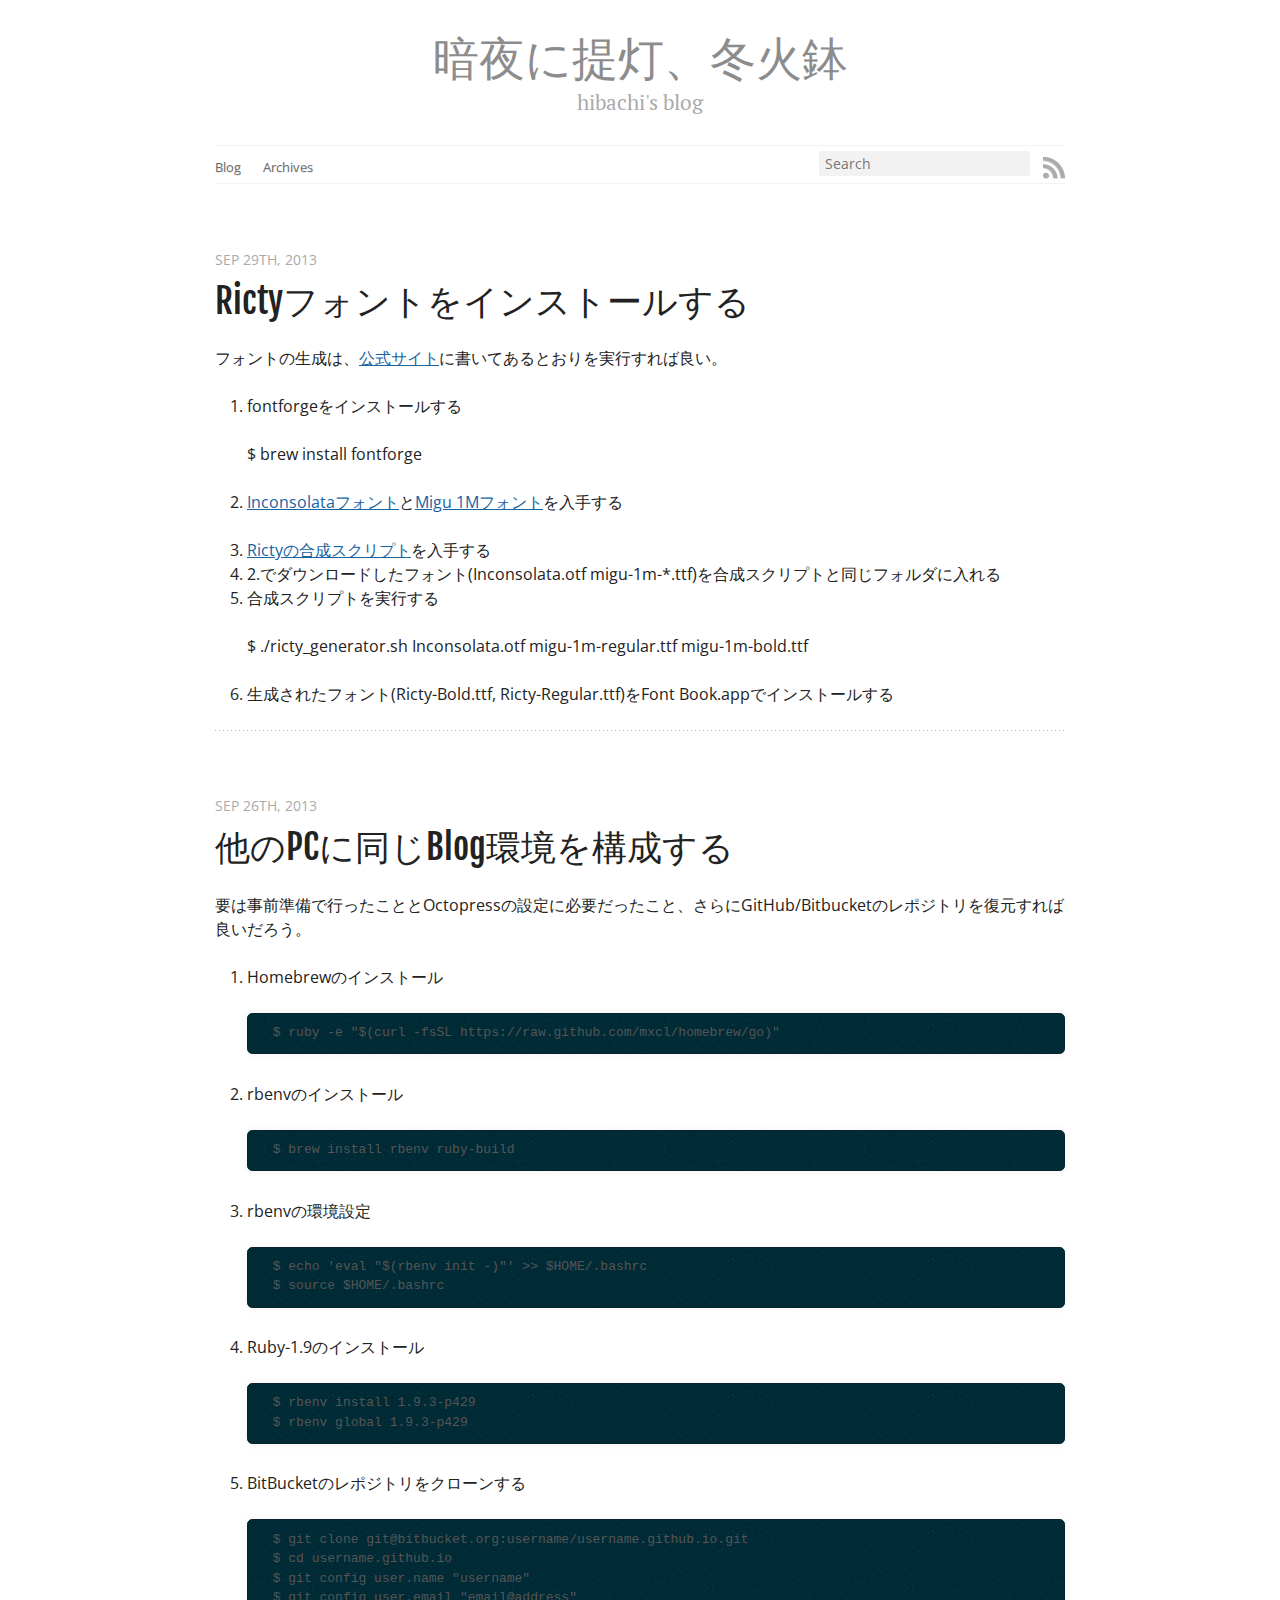
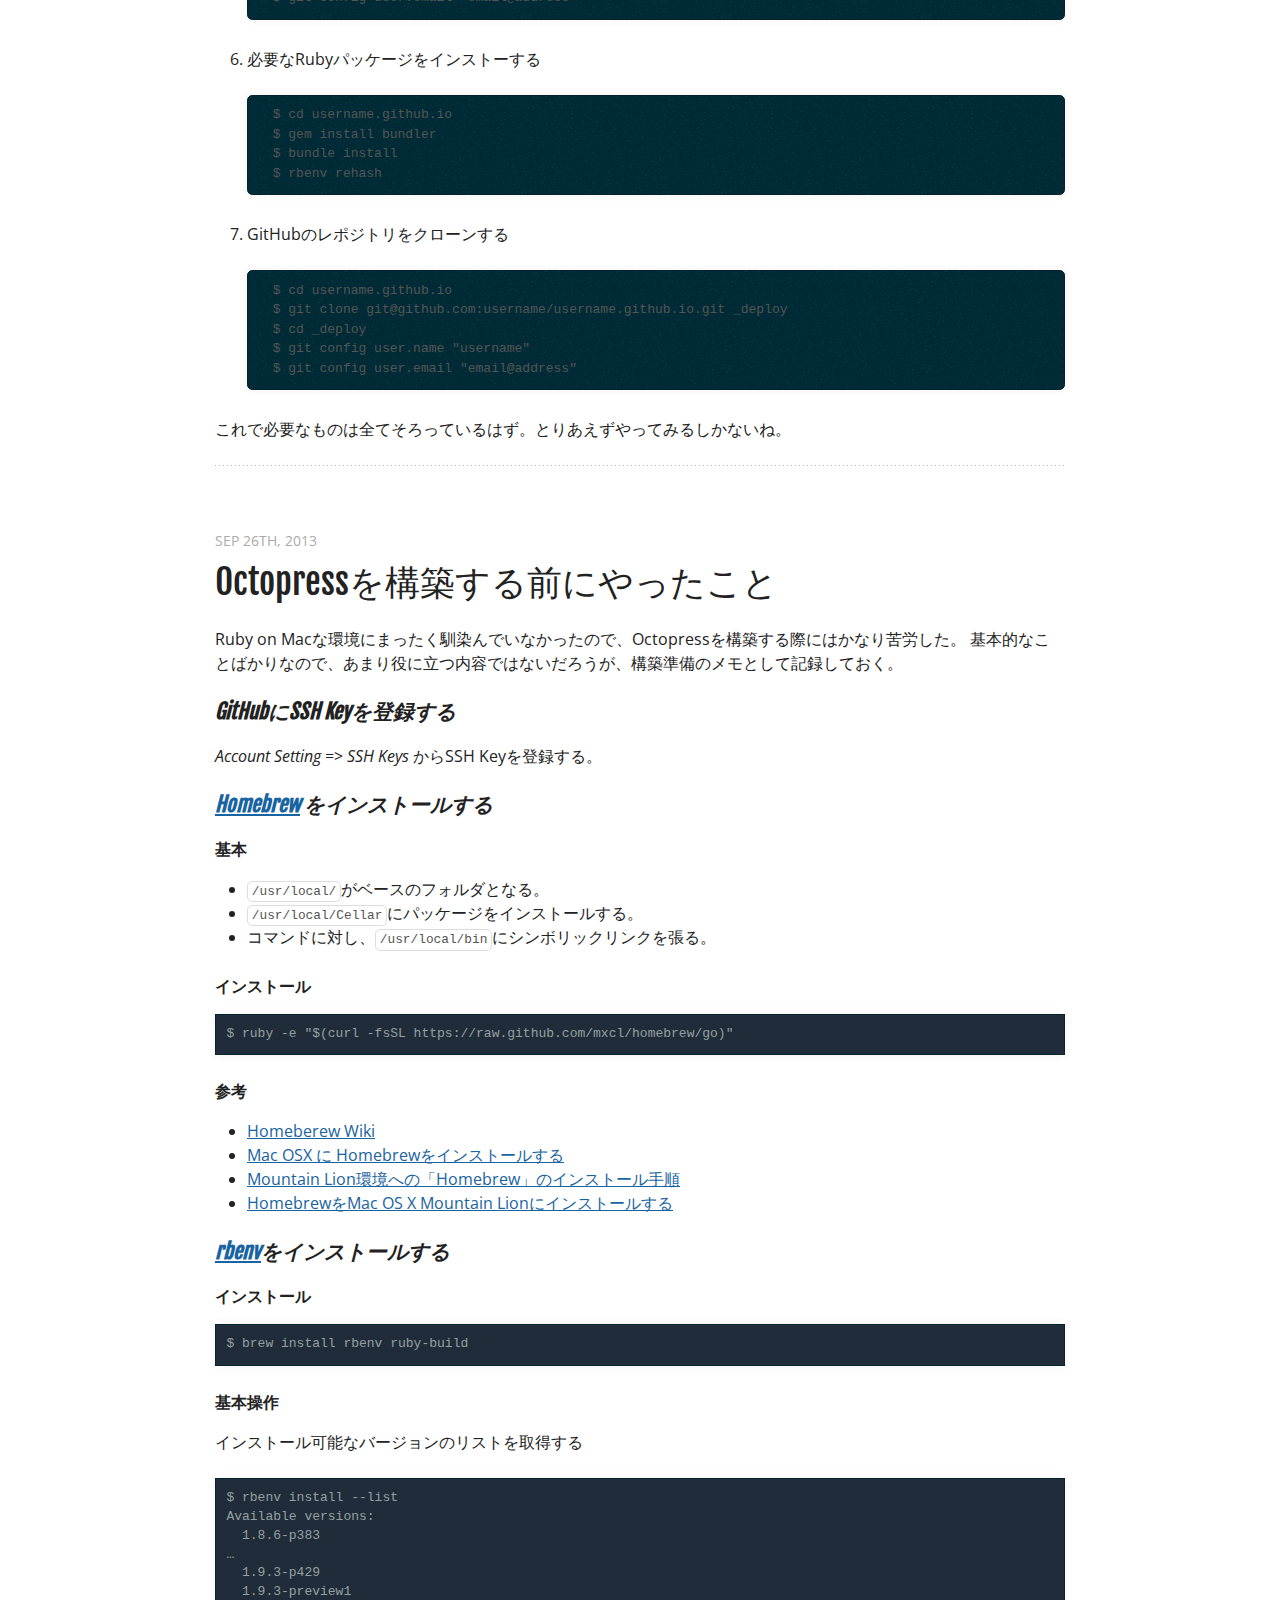
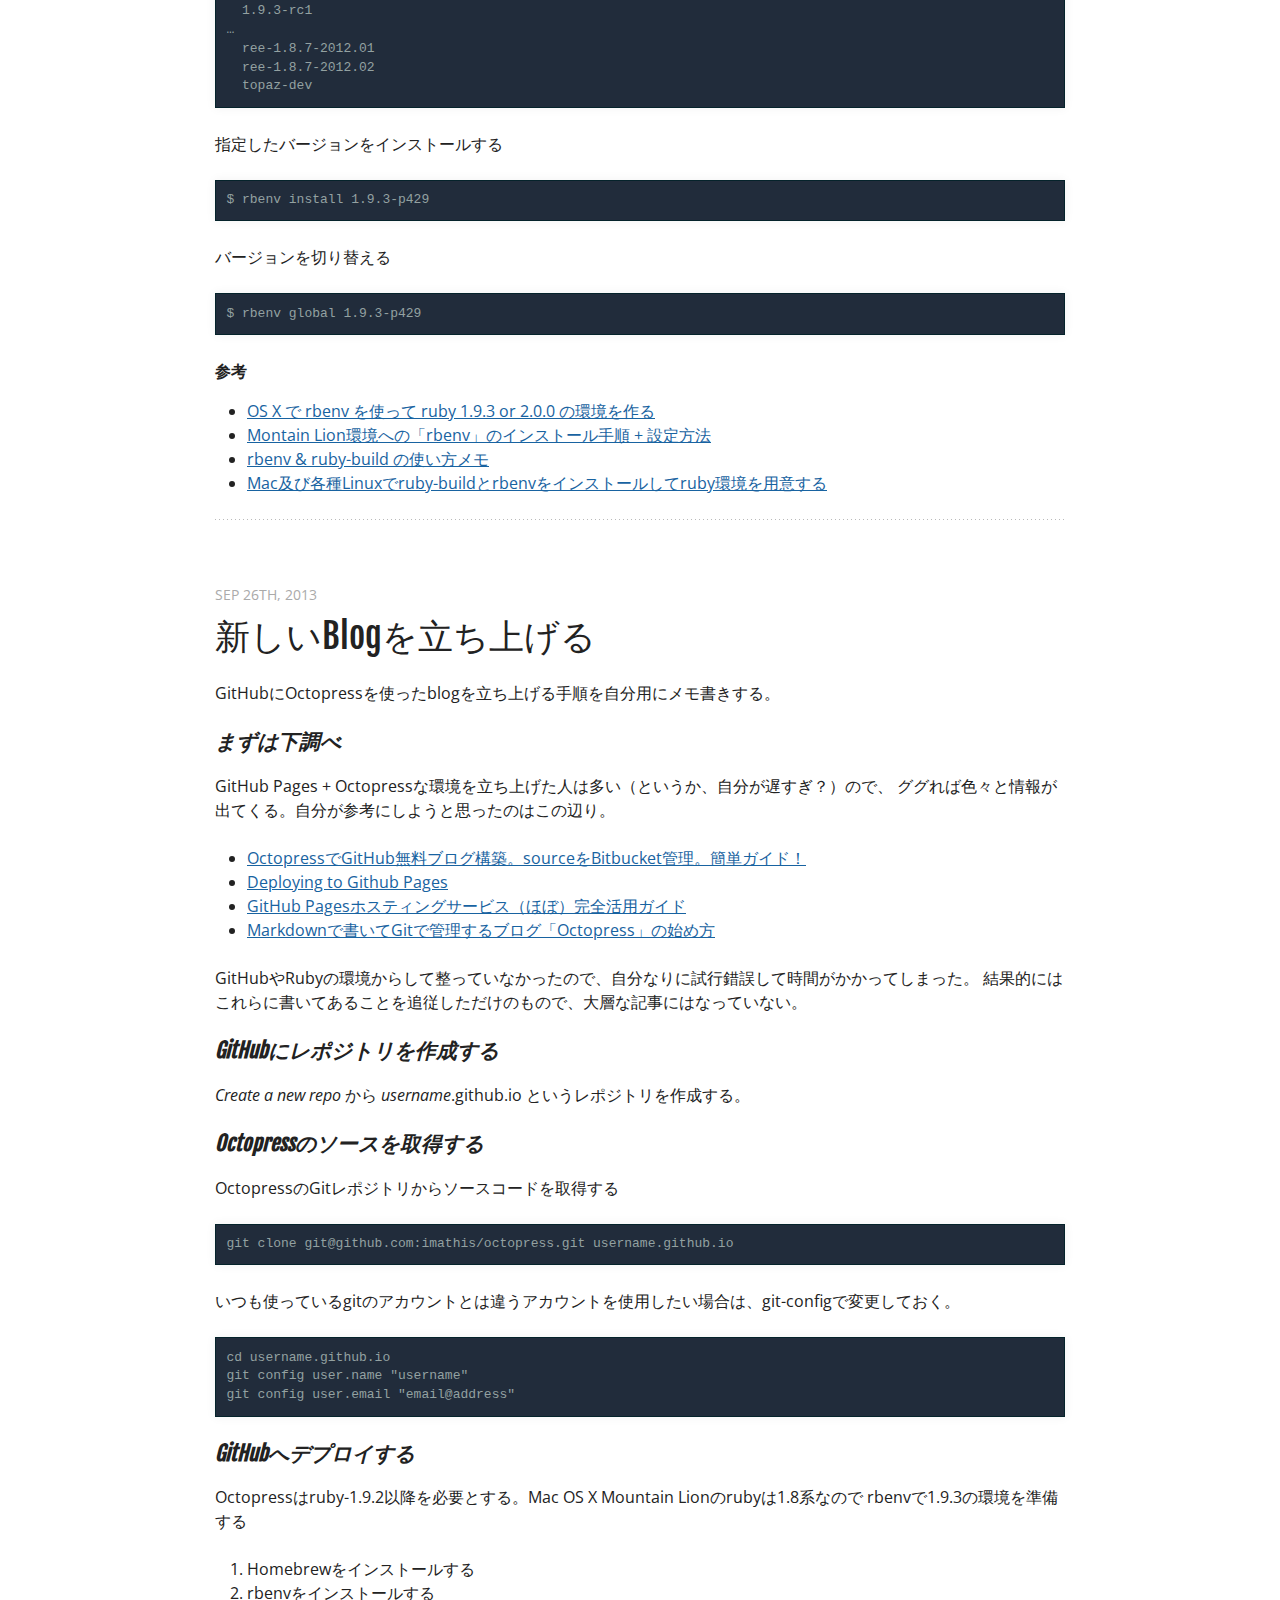
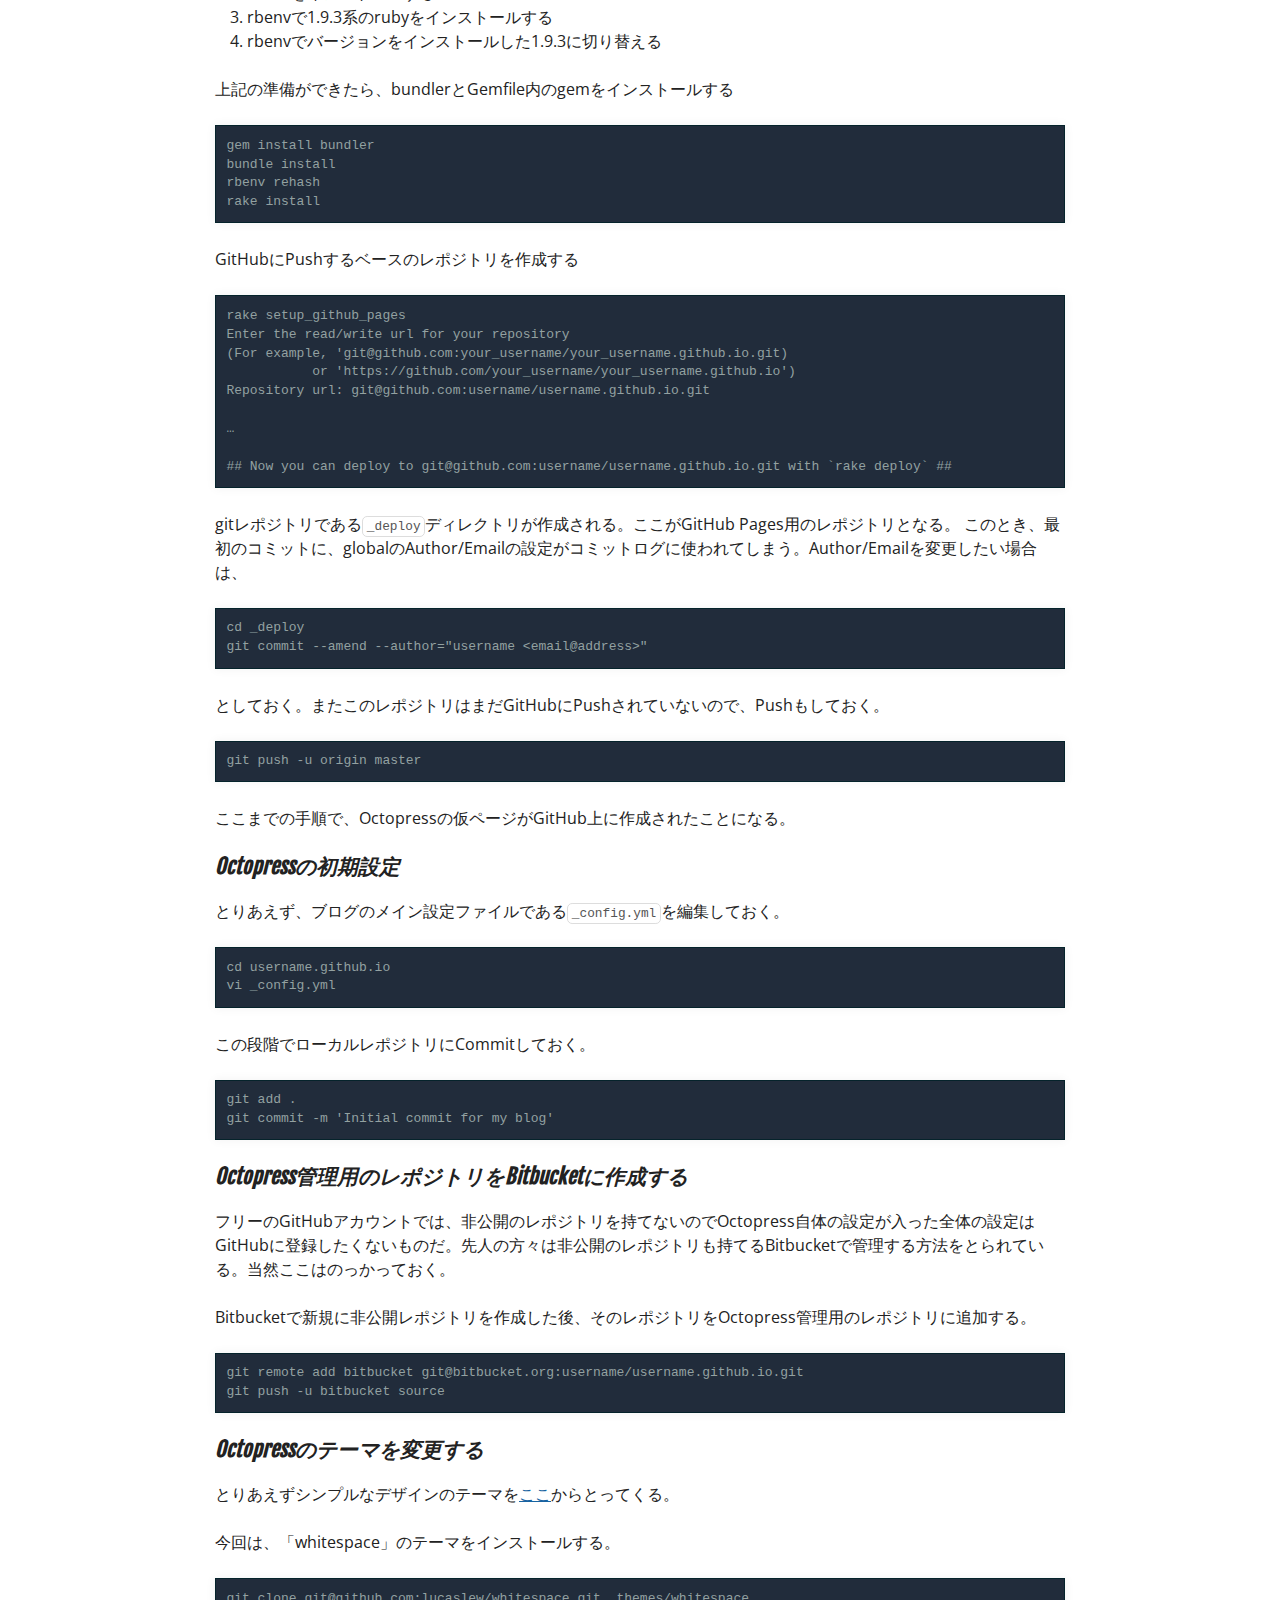
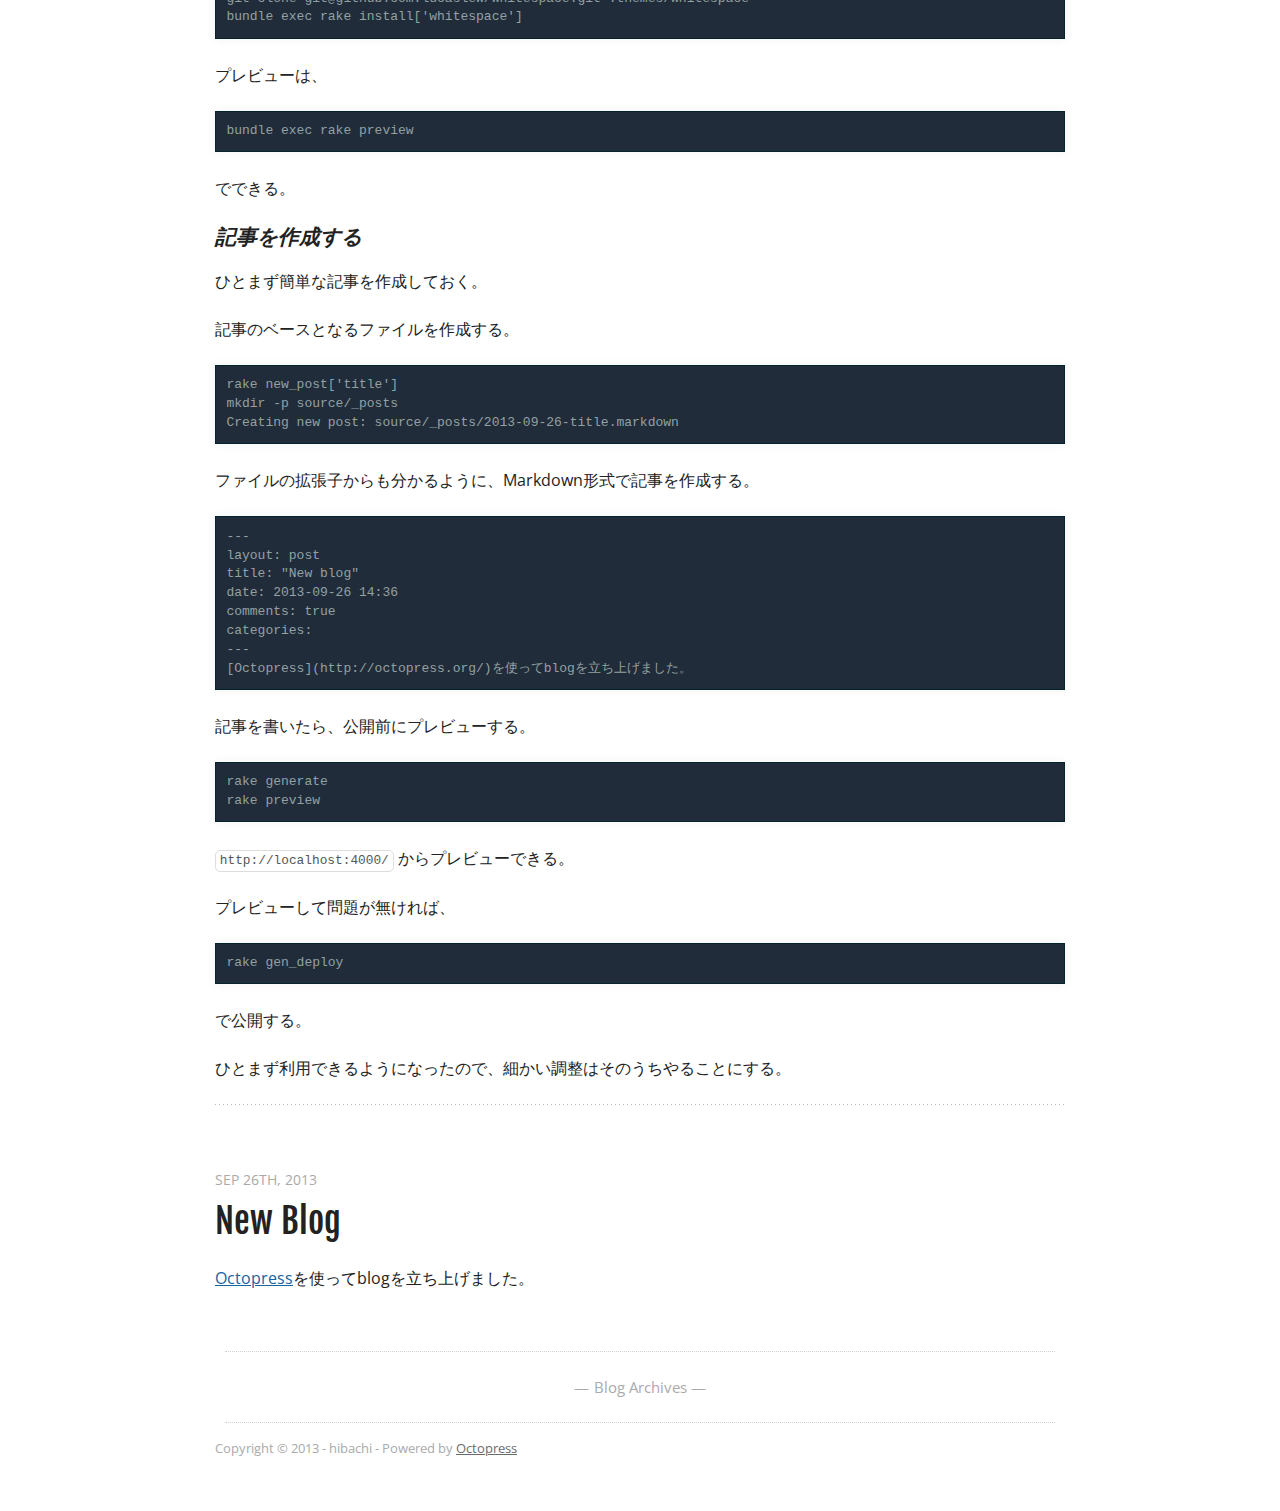
==== commit 7cdd203d: "Site updated at 2013-09-29 06:05:13 UTC" ====
--- a/index.html
+++ b/index.html
@@ -9,7 +9,10 @@
   <meta name="author" content="hibachi">
 
   
-  <meta name="description" content="要は事前準備で行ったこととOctopressの設定に必要だったこと、さらにGitHub/Bitbucketのレポジトリを復元すれば良いだろう。 Homebrewのインストール $ ruby -e "$(curl -fsSL https://raw.github.com/mxcl/homebrew/ &hellip;">
+  <meta name="description" content="フォントの生成は、公式サイトに書いてあるとおりを実行すれば良い。 fontforgeをインストールする $ brew install fontforge
+InconsolataフォントとMigu 1Mフォントを入手する
+Rictyの合成スクリプトを入手する
+2.でダウンロードしたフォント( &hellip;">
   
 
   <!-- http://t.co/dKP3o1e -->
@@ -31,6 +34,18 @@
 <link href='http://fonts.googleapis.com/css?family=Open+Sans' rel='stylesheet' type='text/css'>
 <link href='http://fonts.googleapis.com/css?family=Fjalla+One' rel='stylesheet' type='text/css'>
   
+  <script type="text/javascript">
+    var _gaq = _gaq || [];
+    _gaq.push(['_setAccount', 'UA-11728874-2']);
+    _gaq.push(['_trackPageview']);
+
+    (function() {
+      var ga = document.createElement('script'); ga.type = 'text/javascript'; ga.async = true;
+      ga.src = ('https:' == document.location.protocol ? 'https://ssl' : 'http://www') + '.google-analytics.com/ga.js';
+      var s = document.getElementsByTagName('script')[0]; s.parentNode.insertBefore(ga, s);
+    })();
+  </script>
+
 
 </head>
 
@@ -65,6 +80,56 @@
     <div id="content">
       <div class="blog-index">
   
+  
+  
+    <article>
+      
+  <header>
+    
+      <h1 class="entry-title"><a href="/blog/2013/09/29/ricty-font/">Rictyフォントをインストールする</a></h1>
+    
+    
+      <p class="meta">
+        
+
+
+
+
+
+
+
+
+  
+
+
+<time datetime="2013-09-29T15:04:00+09:00" pubdate data-updated="true">Sep 29<span>th</span>, 2013</time>
+        
+      </p>
+    
+  </header>
+
+
+  <div class="entry-content"><p>フォントの生成は、<a href="http://save.sys.t.u-tokyo.ac.jp/~yusa/fonts/ricty.html">公式サイト</a>に書いてあるとおりを実行すれば良い。</p>
+
+<ol>
+<li><p>fontforgeをインストールする</p>
+
+<p> $ brew install fontforge</p></li>
+<li><p><a href="http://levien.com/type/myfonts/inconsolata.html">Inconsolataフォント</a>と<a href="http://mix-mplus-ipa.sourceforge.jp/migu/">Migu 1Mフォント</a>を入手する</p></li>
+<li><a href="https://github.com/yascentur/Ricty">Rictyの合成スクリプト</a>を入手する</li>
+<li>2.でダウンロードしたフォント(Inconsolata.otf migu-1m-*.ttf)を合成スクリプトと同じフォルダに入れる</li>
+<li><p>合成スクリプトを実行する</p>
+
+<p> $ ./ricty_generator.sh Inconsolata.otf migu-1m-regular.ttf migu-1m-bold.ttf</p></li>
+<li><p>生成されたフォント(Ricty-Bold.ttf, Ricty-Regular.ttf)をFont Book.appでインストールする</p></li>
+</ol>
+
+</div>
+  
+  
+
+
+    </article>
   
   
     <article>
@@ -565,6 +630,10 @@
   <ul id="recent_posts">
     
       <li class="post">
+        <a href="/blog/2013/09/29/ricty-font/">Rictyフォントをインストールする</a>
+      </li>
+    
+      <li class="post">
         <a href="/blog/2013/09/26/setup-blog-env-in-other-pc/">他のPCに同じBlog環境を構成する</a>
       </li>
     
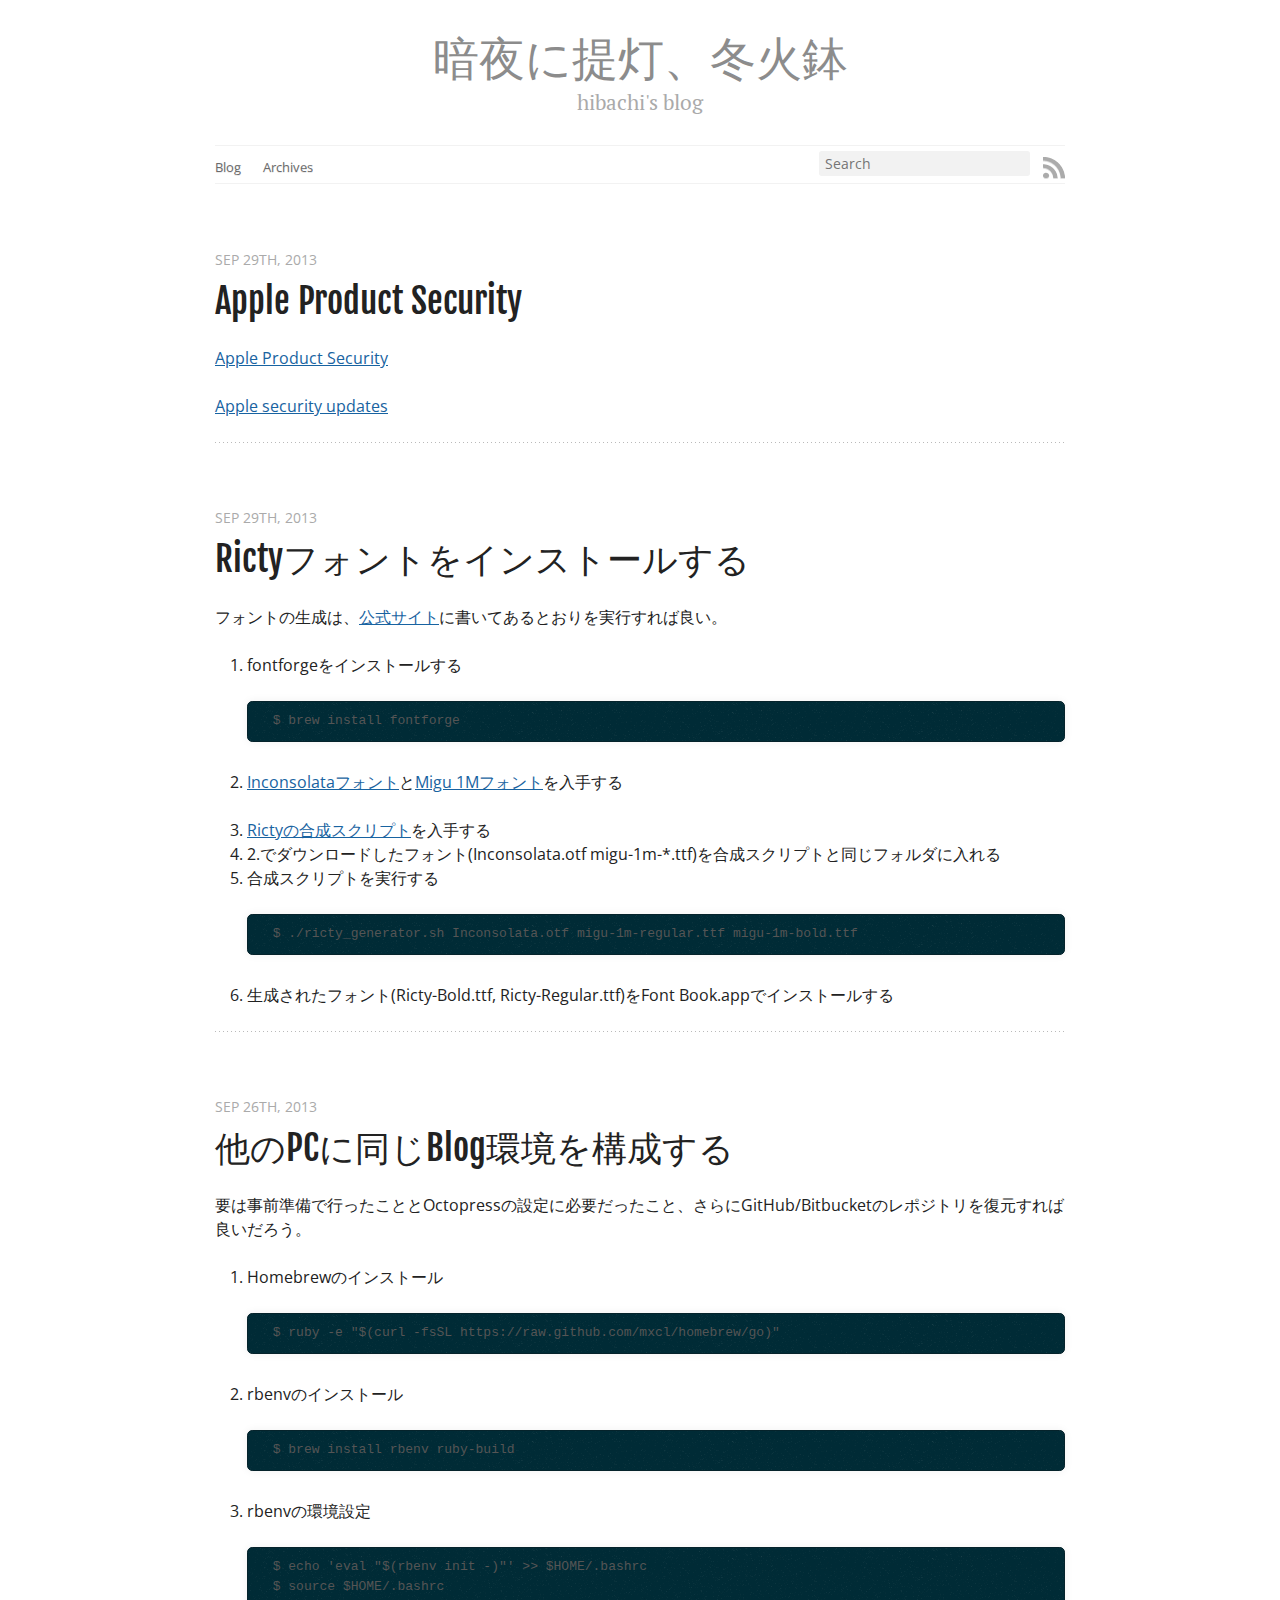
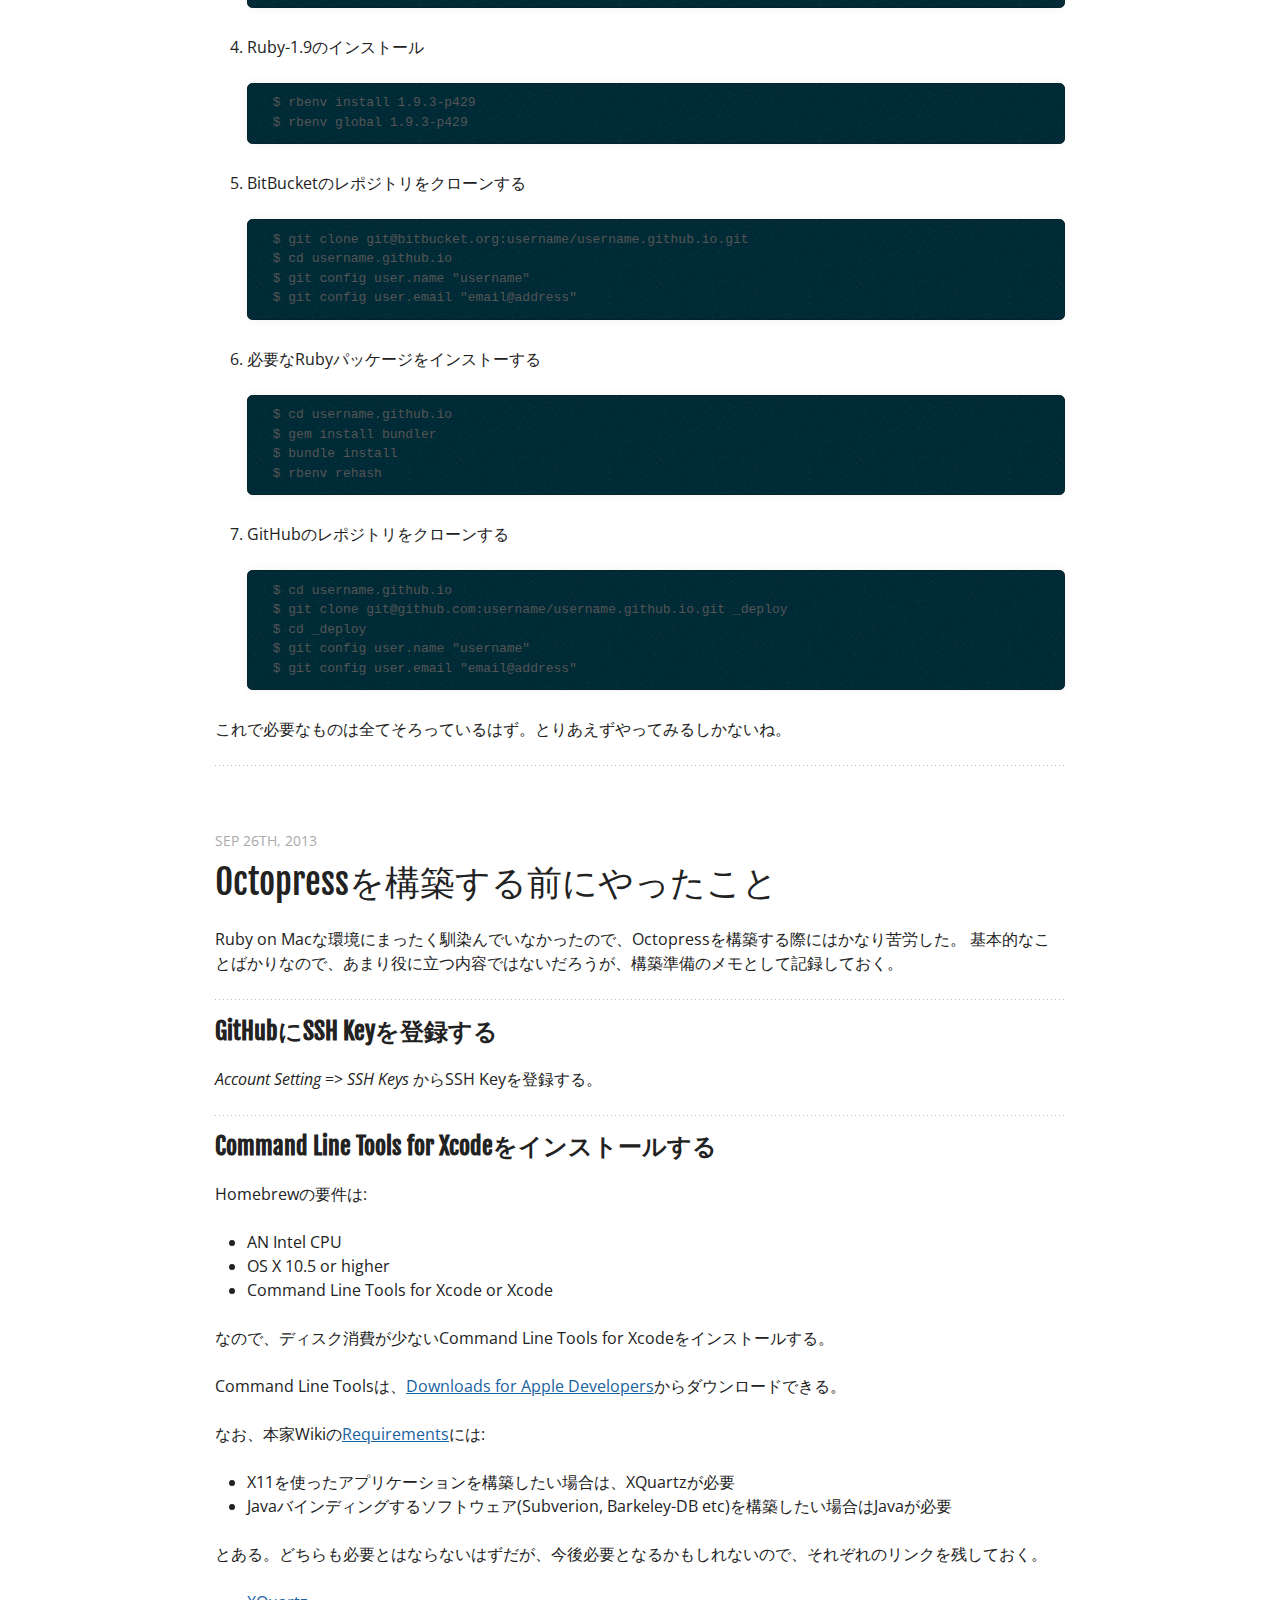
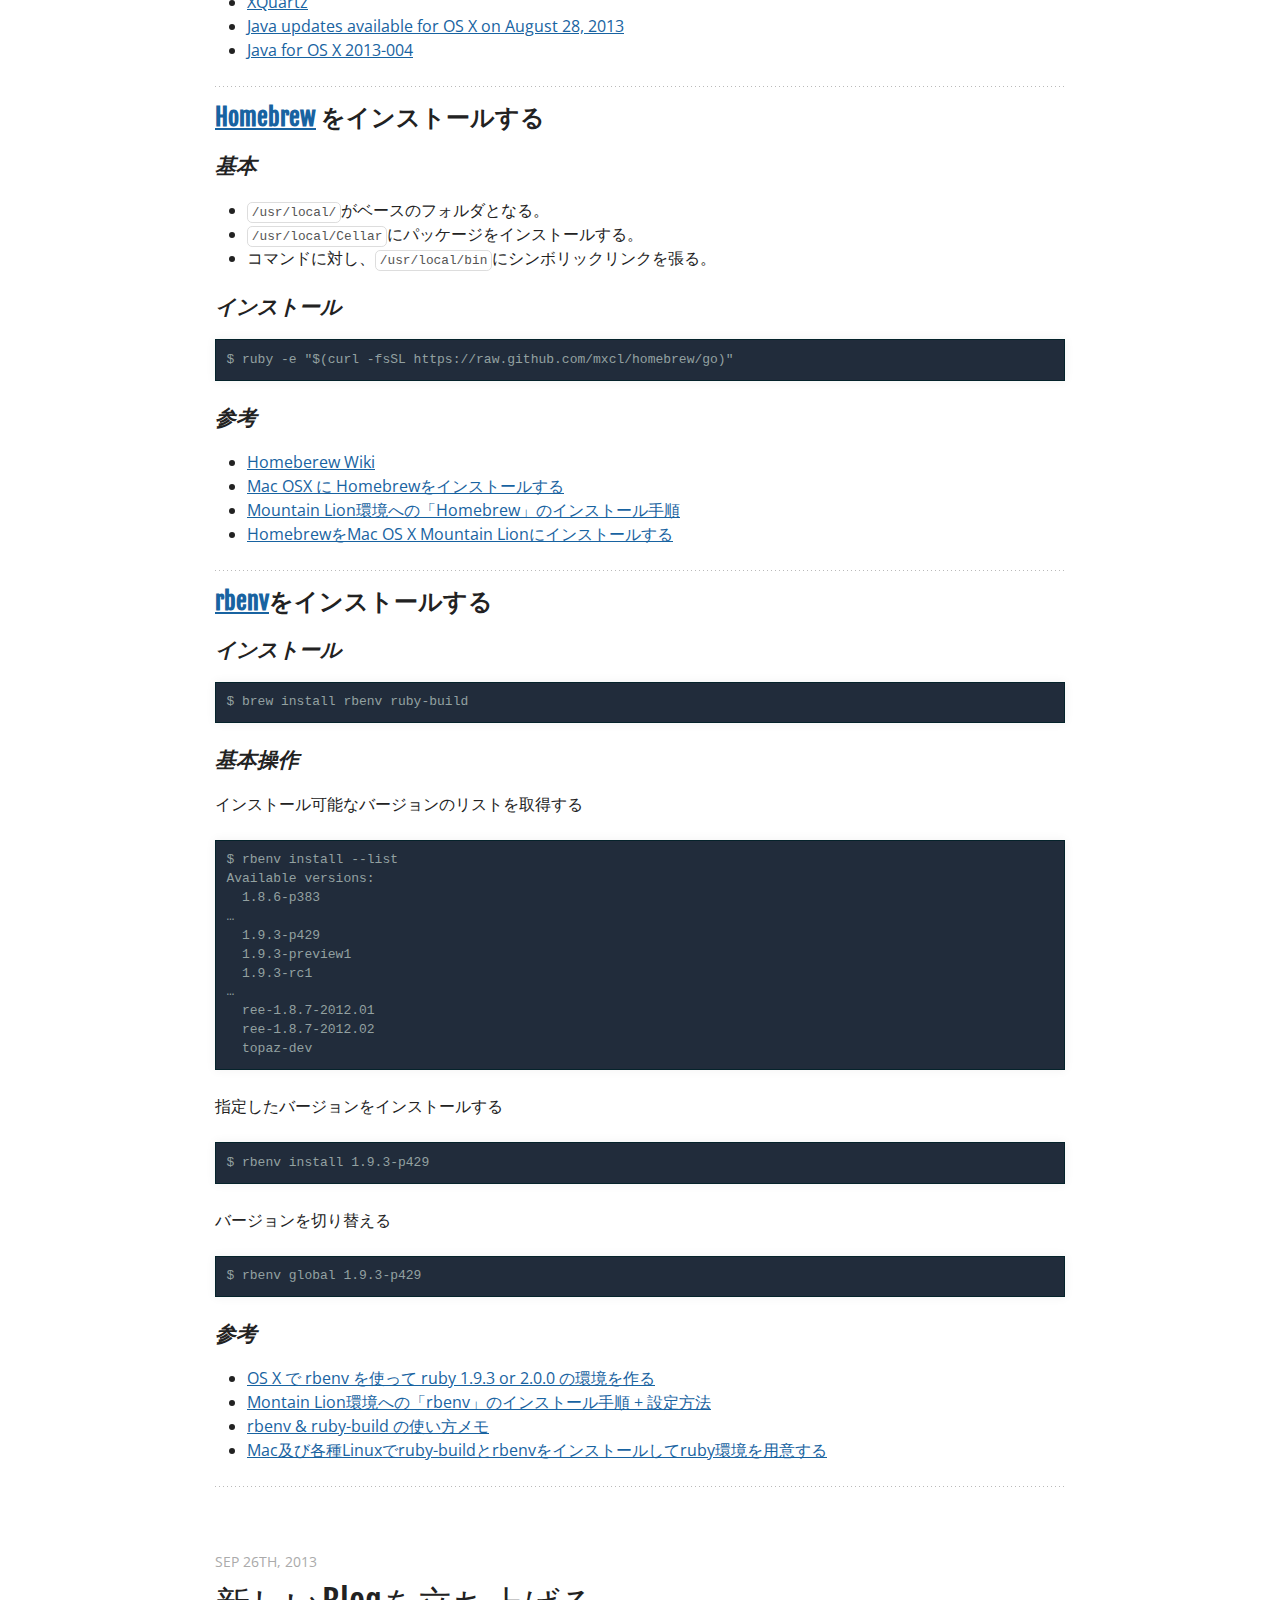
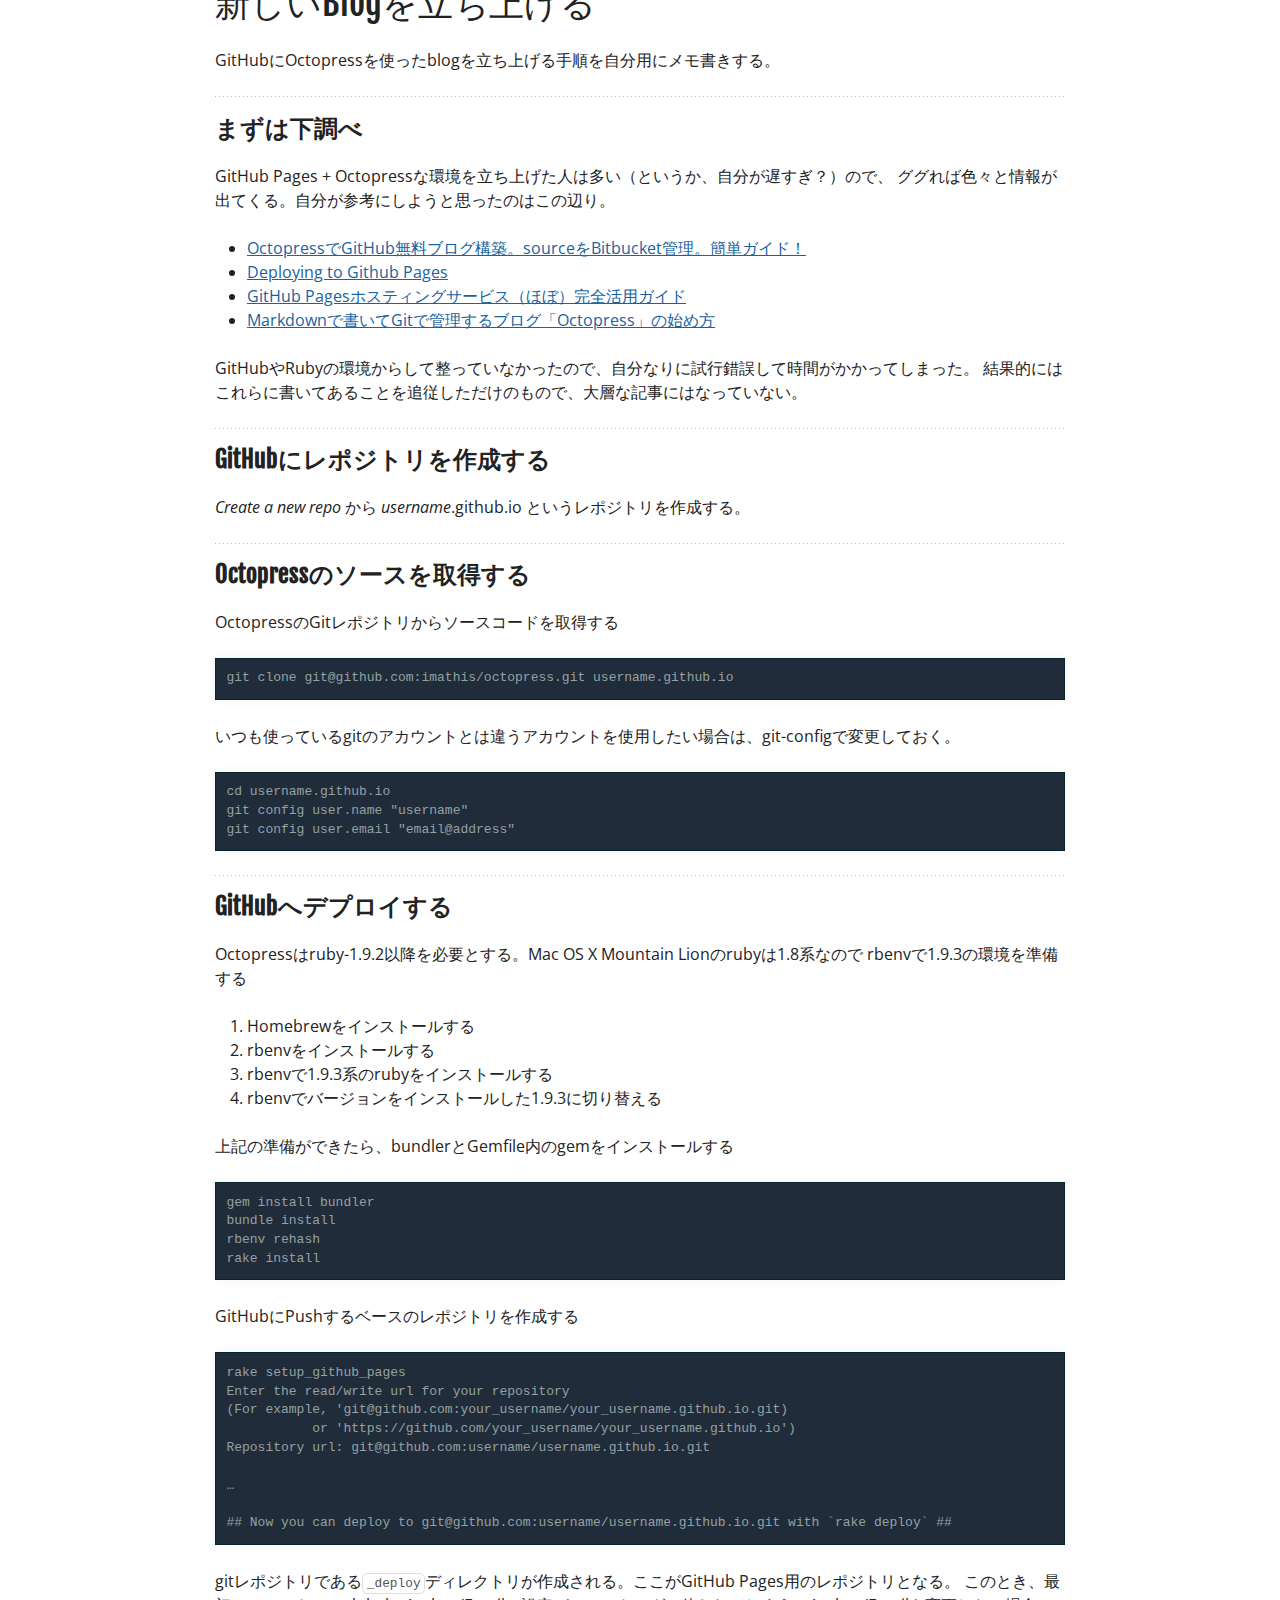
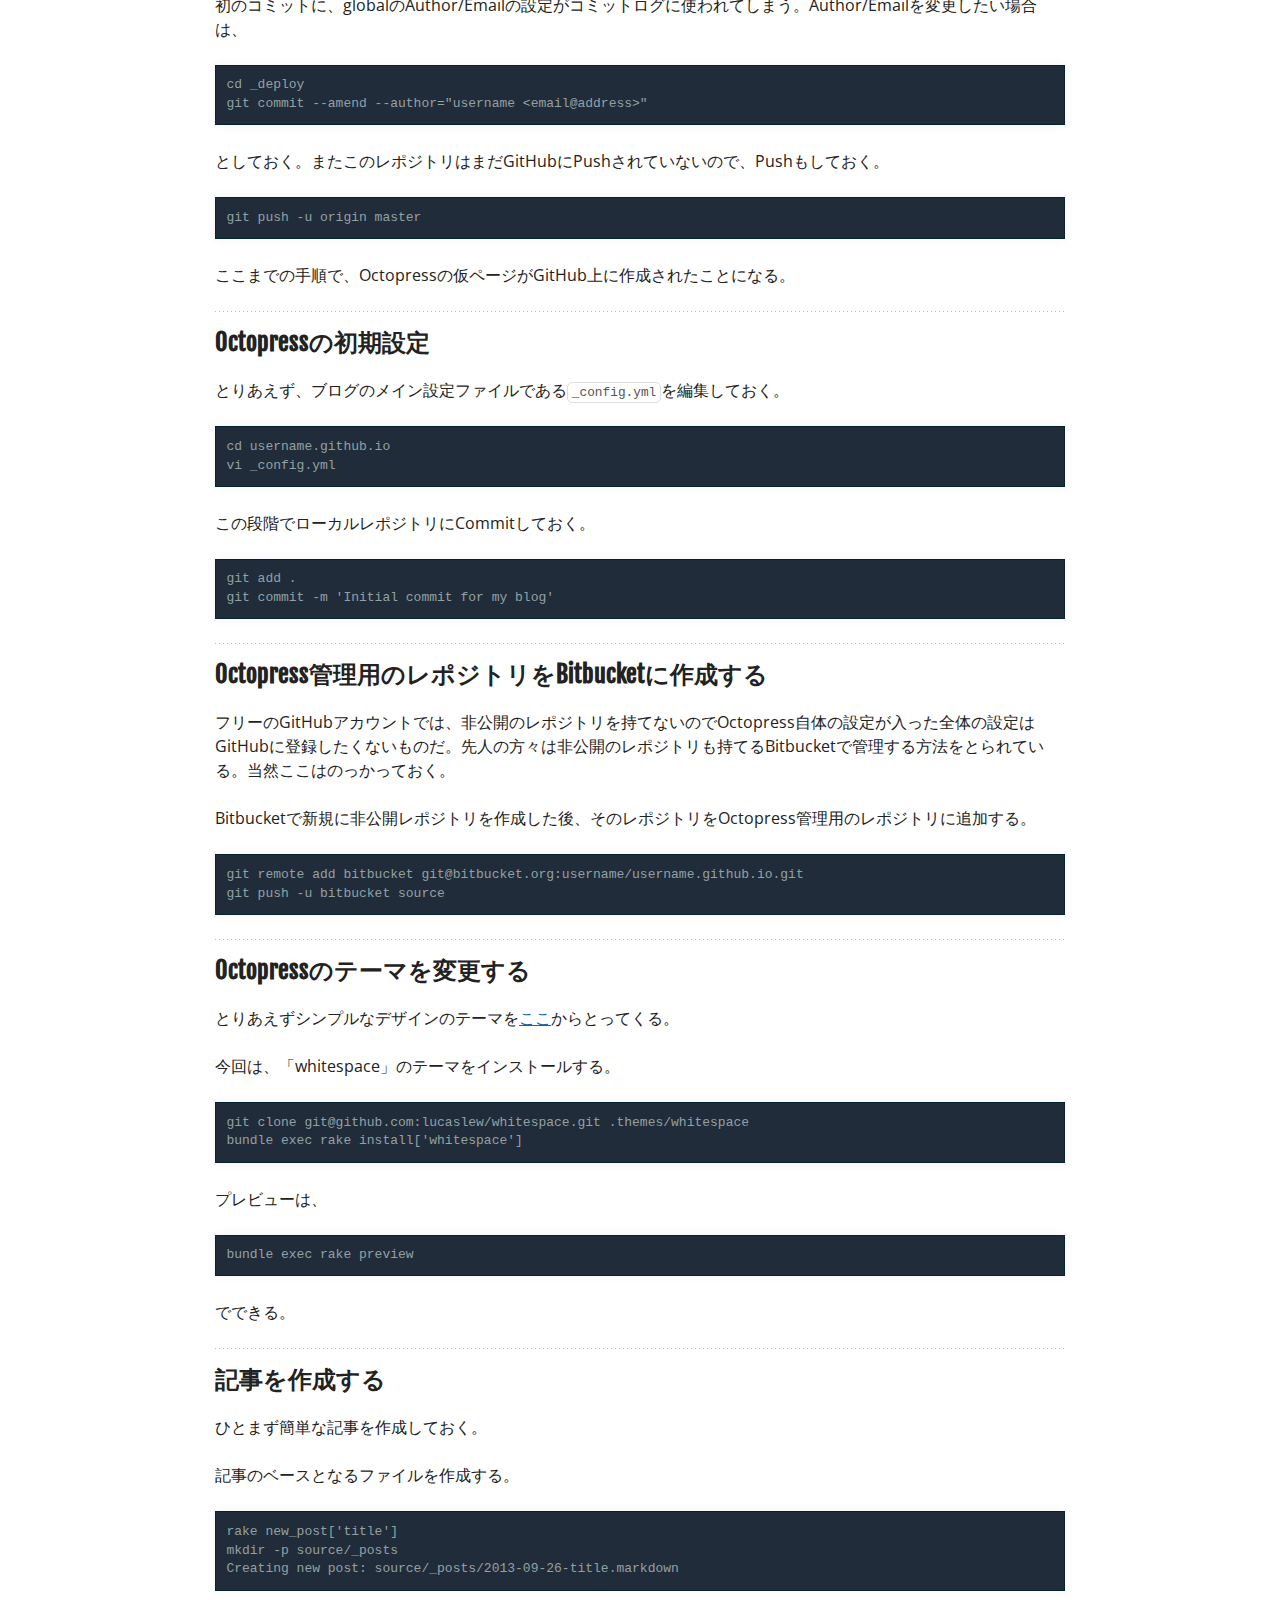
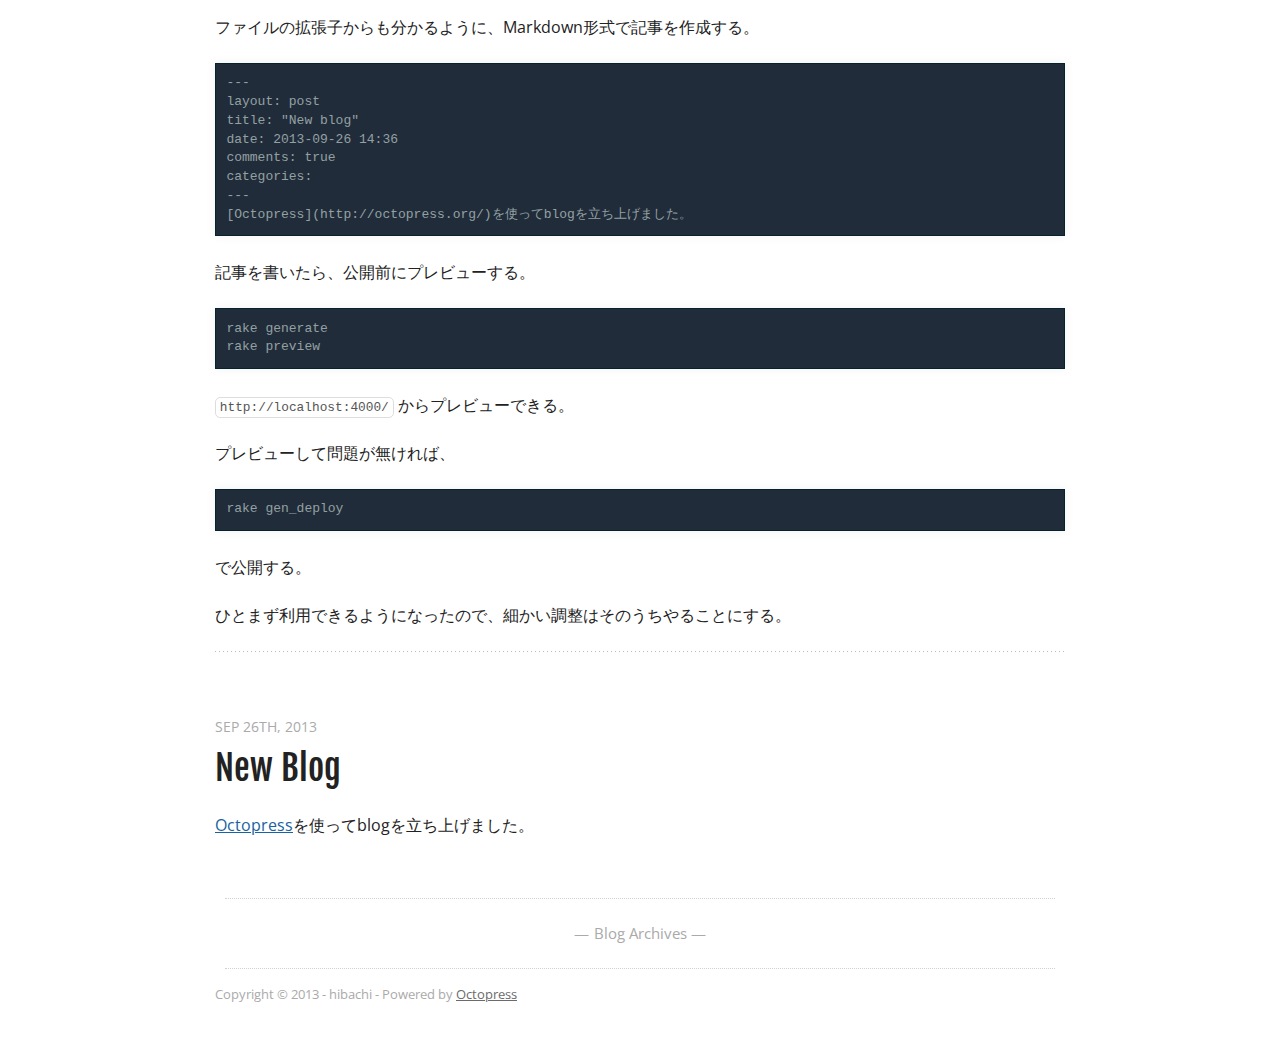
==== commit 74644e66: "Site updated at 2013-09-29 07:18:57 UTC" ====
--- a/index.html
+++ b/index.html
@@ -9,10 +9,8 @@
   <meta name="author" content="hibachi">
 
   
-  <meta name="description" content="フォントの生成は、公式サイトに書いてあるとおりを実行すれば良い。 fontforgeをインストールする $ brew install fontforge
-InconsolataフォントとMigu 1Mフォントを入手する
-Rictyの合成スクリプトを入手する
-2.でダウンロードしたフォント( &hellip;">
+  <meta name="description" content="Apple Product Security Apple security updates
+">
   
 
   <!-- http://t.co/dKP3o1e -->
@@ -86,6 +84,44 @@
       
   <header>
     
+      <h1 class="entry-title"><a href="/blog/2013/09/29/apple-security/">Apple Product Security</a></h1>
+    
+    
+      <p class="meta">
+        
+
+
+
+
+
+
+
+
+  
+
+
+<time datetime="2013-09-29T16:10:00+09:00" pubdate data-updated="true">Sep 29<span>th</span>, 2013</time>
+        
+      </p>
+    
+  </header>
+
+
+  <div class="entry-content"><p><a href="https://ssl.apple.com/support/security/">Apple Product Security</a></p>
+
+<p><a href="http://support.apple.com/kb/HT1222">Apple security updates</a></p>
+</div>
+  
+  
+
+
+    </article>
+  
+  
+    <article>
+      
+  <header>
+    
       <h1 class="entry-title"><a href="/blog/2013/09/29/ricty-font/">Rictyフォントをインストールする</a></h1>
     
     
@@ -114,13 +150,15 @@
 <ol>
 <li><p>fontforgeをインストールする</p>
 
-<p> $ brew install fontforge</p></li>
+<pre><code> $ brew install fontforge
+</code></pre></li>
 <li><p><a href="http://levien.com/type/myfonts/inconsolata.html">Inconsolataフォント</a>と<a href="http://mix-mplus-ipa.sourceforge.jp/migu/">Migu 1Mフォント</a>を入手する</p></li>
 <li><a href="https://github.com/yascentur/Ricty">Rictyの合成スクリプト</a>を入手する</li>
 <li>2.でダウンロードしたフォント(Inconsolata.otf migu-1m-*.ttf)を合成スクリプトと同じフォルダに入れる</li>
 <li><p>合成スクリプトを実行する</p>
 
-<p> $ ./ricty_generator.sh Inconsolata.otf migu-1m-regular.ttf migu-1m-bold.ttf</p></li>
+<pre><code> $ ./ricty_generator.sh Inconsolata.otf migu-1m-regular.ttf migu-1m-bold.ttf
+</code></pre></li>
 <li><p>生成されたフォント(Ricty-Bold.ttf, Ricty-Regular.ttf)をFont Book.appでインストールする</p></li>
 </ol>
 
@@ -244,13 +282,45 @@
   <div class="entry-content"><p>Ruby on Macな環境にまったく馴染んでいなかったので、Octopressを構築する際にはかなり苦労した。
 基本的なことばかりなので、あまり役に立つ内容ではないだろうが、構築準備のメモとして記録しておく。</p>
 
-<h3>GitHubにSSH Keyを登録する</h3>
+<h2>GitHubにSSH Keyを登録する</h2>
 
 <p><em>Account Setting</em> => <em>SSH Keys</em> からSSH Keyを登録する。</p>
 
-<h3><a href="http://brew.sh/">Homebrew</a> をインストールする</h3>
-
-<h4>基本</h4>
+<h2>Command Line Tools for Xcodeをインストールする</h2>
+
+<p>Homebrewの要件は:</p>
+
+<ul>
+<li>AN Intel CPU</li>
+<li>OS X 10.5 or higher</li>
+<li>Command Line Tools for Xcode or Xcode</li>
+</ul>
+
+
+<p>なので、ディスク消費が少ないCommand Line Tools for Xcodeをインストールする。</p>
+
+<p>Command Line Toolsは、<a href="https://developer.apple.com/downloads/">Downloads for Apple Developers</a>からダウンロードできる。</p>
+
+<p>なお、本家Wikiの<a href="https://github.com/mxcl/homebrew/wiki/Installation">Requirements</a>には:</p>
+
+<ul>
+<li>X11を使ったアプリケーションを構築したい場合は、XQuartzが必要</li>
+<li>Javaバインディングするソフトウェア(Subverion, Barkeley-DB etc)を構築したい場合はJavaが必要</li>
+</ul>
+
+
+<p>とある。どちらも必要とはならないはずだが、今後必要となるかもしれないので、それぞれのリンクを残しておく。</p>
+
+<ul>
+<li><a href="http://xquartz.macosforge.org/landing/">XQuartz</a></li>
+<li><a href="http://support.apple.com/kb/HT5648">Java updates available for OS X on August 28, 2013</a></li>
+<li><a href="http://support.apple.com/kb/DL1572">Java for OS X 2013-004</a></li>
+</ul>
+
+
+<h2><a href="http://brew.sh/">Homebrew</a> をインストールする</h2>
+
+<h3>基本</h3>
 
 <ul>
 <li><code>/usr/local/</code>がベースのフォルダとなる。</li>
@@ -259,13 +329,13 @@
 </ul>
 
 
-<h4>インストール</h4>
+<h3>インストール</h3>
 
 <figure class='code'><div class="highlight"><table><tr><td class="gutter"><pre class="line-numbers"><span class='line-number'>1</span>
 </pre></td><td class='code'><pre><code class=''><span class='line'>$ ruby -e "$(curl -fsSL https://raw.github.com/mxcl/homebrew/go)"</span></code></pre></td></tr></table></div></figure>
 
 
-<h4>参考</h4>
+<h3>参考</h3>
 
 <ul>
 <li><a href="https://github.com/mxcl/homebrew/wiki">Homeberew Wiki</a></li>
@@ -275,15 +345,15 @@
 </ul>
 
 
-<h3><a href="https://github.com/sstephenson/rbenv">rbenv</a>をインストールする</h3>
-
-<h4>インストール</h4>
+<h2><a href="https://github.com/sstephenson/rbenv">rbenv</a>をインストールする</h2>
+
+<h3>インストール</h3>
 
 <figure class='code'><div class="highlight"><table><tr><td class="gutter"><pre class="line-numbers"><span class='line-number'>1</span>
 </pre></td><td class='code'><pre><code class=''><span class='line'>$ brew install rbenv ruby-build</span></code></pre></td></tr></table></div></figure>
 
 
-<h4>基本操作</h4>
+<h3>基本操作</h3>
 
 <p>インストール可能なバージョンのリストを取得する</p>
 
@@ -323,7 +393,7 @@
 </pre></td><td class='code'><pre><code class=''><span class='line'>$ rbenv global 1.9.3-p429</span></code></pre></td></tr></table></div></figure>
 
 
-<h4>参考</h4>
+<h3>参考</h3>
 
 <ul>
 <li><a href="http://qiita.com/sora_h/items/9dd797f42e7bea674705">OS X で rbenv を使って ruby 1.9.3 or 2.0.0 の環境を作る</a></li>
@@ -369,7 +439,7 @@
 
   <div class="entry-content"><p>GitHubにOctopressを使ったblogを立ち上げる手順を自分用にメモ書きする。</p>
 
-<h3>まずは下調べ</h3>
+<h2>まずは下調べ</h2>
 
 <p>GitHub Pages + Octopressな環境を立ち上げた人は多い（というか、自分が遅すぎ？）ので、
 ググれば色々と情報が出てくる。自分が参考にしようと思ったのはこの辺り。</p>
@@ -385,11 +455,11 @@
 <p>GitHubやRubyの環境からして整っていなかったので、自分なりに試行錯誤して時間がかかってしまった。
 結果的にはこれらに書いてあることを追従しただけのもので、大層な記事にはなっていない。</p>
 
-<h3>GitHubにレポジトリを作成する</h3>
+<h2>GitHubにレポジトリを作成する</h2>
 
 <p><em>Create a new repo</em> から <em>username</em>.github.io というレポジトリを作成する。</p>
 
-<h3>Octopressのソースを取得する</h3>
+<h2>Octopressのソースを取得する</h2>
 
 <p>OctopressのGitレポジトリからソースコードを取得する</p>
 
@@ -407,7 +477,7 @@
 </span><span class='line'>git config user.email "email@address"</span></code></pre></td></tr></table></div></figure>
 
 
-<h3>GitHubへデプロイする</h3>
+<h2>GitHubへデプロイする</h2>
 
 <p>Octopressはruby-1.9.2以降を必要とする。Mac OS X Mountain Lionのrubyは1.8系なので
 rbenvで1.9.3の環境を準備する</p>
@@ -471,7 +541,7 @@
 
 <p>ここまでの手順で、Octopressの仮ページがGitHub上に作成されたことになる。</p>
 
-<h3>Octopressの初期設定</h3>
+<h2>Octopressの初期設定</h2>
 
 <p>とりあえず、ブログのメイン設定ファイルである<code>_config.yml</code>を編集しておく。</p>
 
@@ -489,7 +559,7 @@
 </span><span class='line'>git commit -m 'Initial commit for my blog'</span></code></pre></td></tr></table></div></figure>
 
 
-<h3>Octopress管理用のレポジトリをBitbucketに作成する</h3>
+<h2>Octopress管理用のレポジトリをBitbucketに作成する</h2>
 
 <p>フリーのGitHubアカウントでは、非公開のレポジトリを持てないのでOctopress自体の設定が入った全体の設定はGitHubに登録したくないものだ。先人の方々は非公開のレポジトリも持てるBitbucketで管理する方法をとられている。当然ここはのっかっておく。</p>
 
@@ -501,7 +571,7 @@
 </span><span class='line'>git push -u bitbucket source</span></code></pre></td></tr></table></div></figure>
 
 
-<h3>Octopressのテーマを変更する</h3>
+<h2>Octopressのテーマを変更する</h2>
 
 <p>とりあえずシンプルなデザインのテーマを<a href="http://opthemes.com/">ここ</a>からとってくる。</p>
 
@@ -521,7 +591,7 @@
 
 <p>でできる。</p>
 
-<h3>記事を作成する</h3>
+<h2>記事を作成する</h2>
 
 <p>ひとまず簡単な記事を作成しておく。</p>
 
@@ -630,6 +700,10 @@
   <ul id="recent_posts">
     
       <li class="post">
+        <a href="/blog/2013/09/29/apple-security/">Apple Product Security</a>
+      </li>
+    
+      <li class="post">
         <a href="/blog/2013/09/29/ricty-font/">Rictyフォントをインストールする</a>
       </li>
     
@@ -643,10 +717,6 @@
     
       <li class="post">
         <a href="/blog/2013/09/26/setup-octopress/">新しいBlogを立ち上げる</a>
-      </li>
-    
-      <li class="post">
-        <a href="/blog/2013/09/26/new-blog/">New blog</a>
       </li>
     
   </ul>
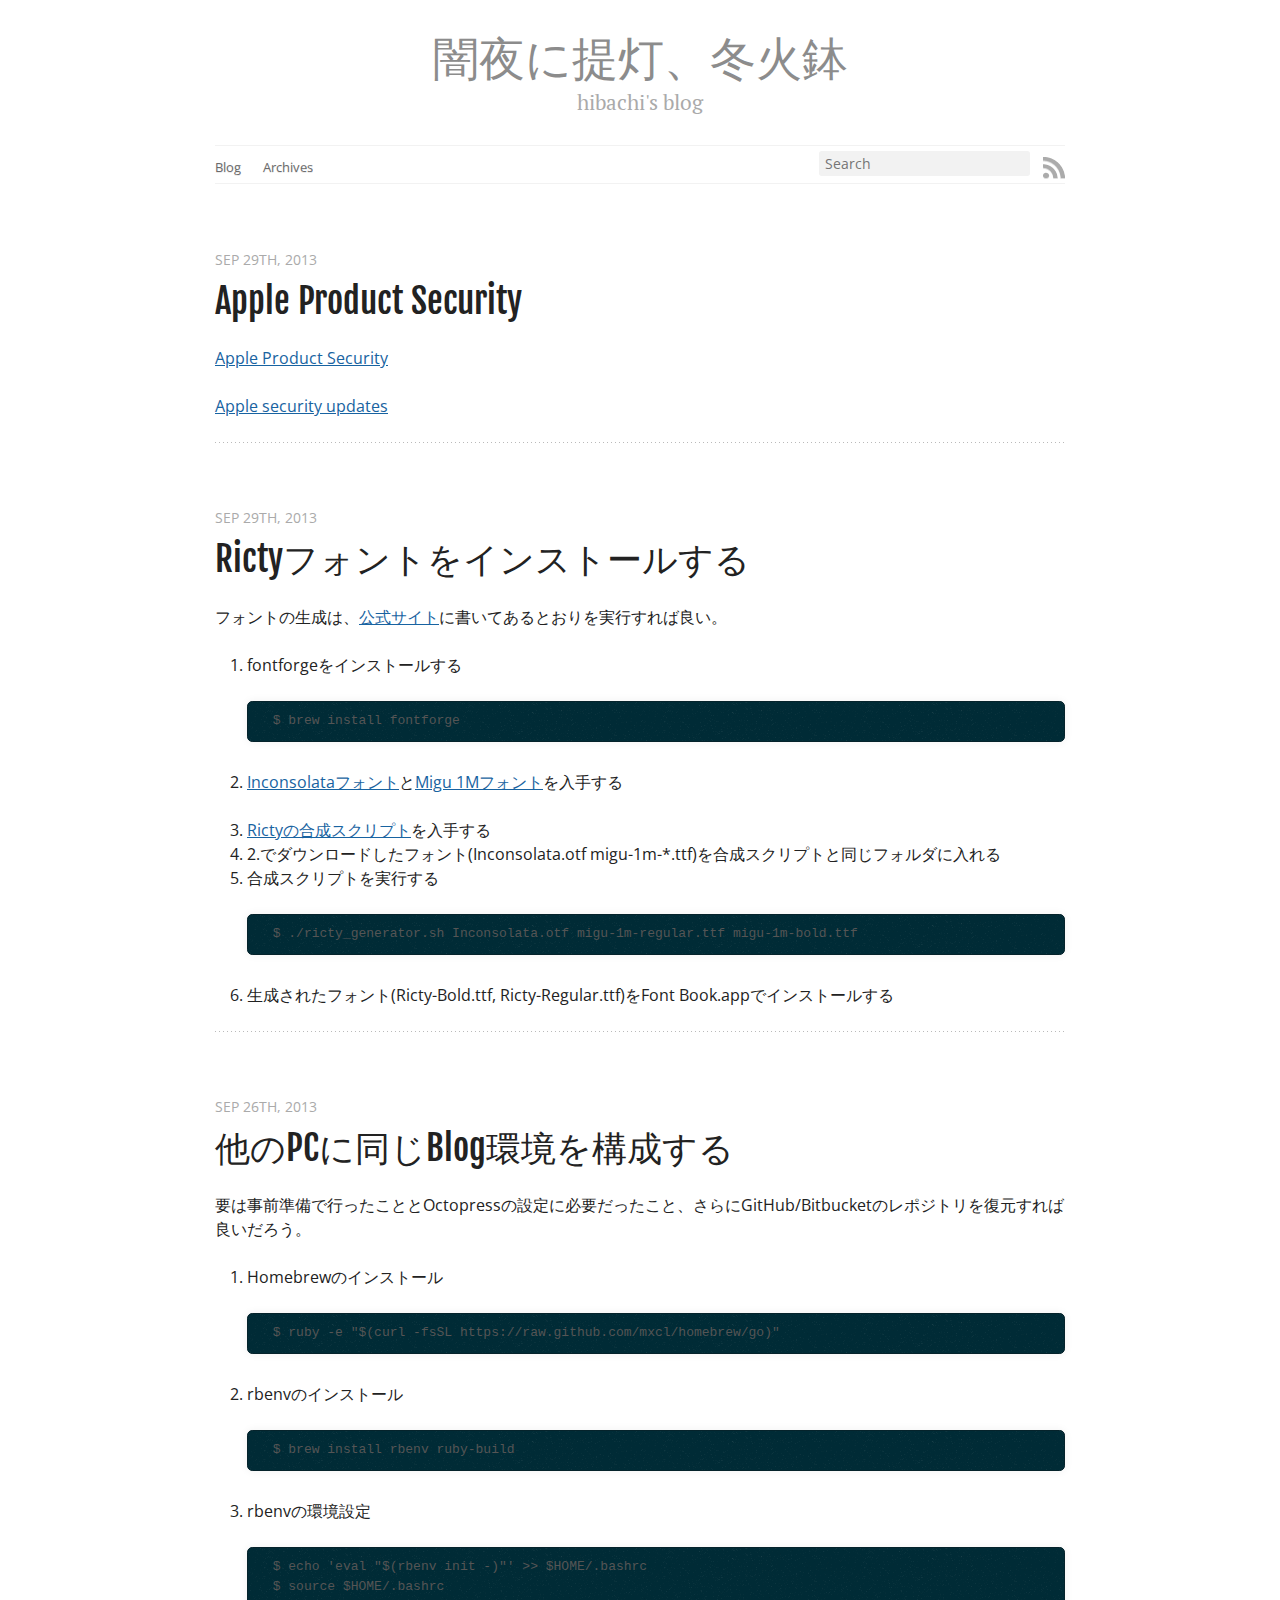
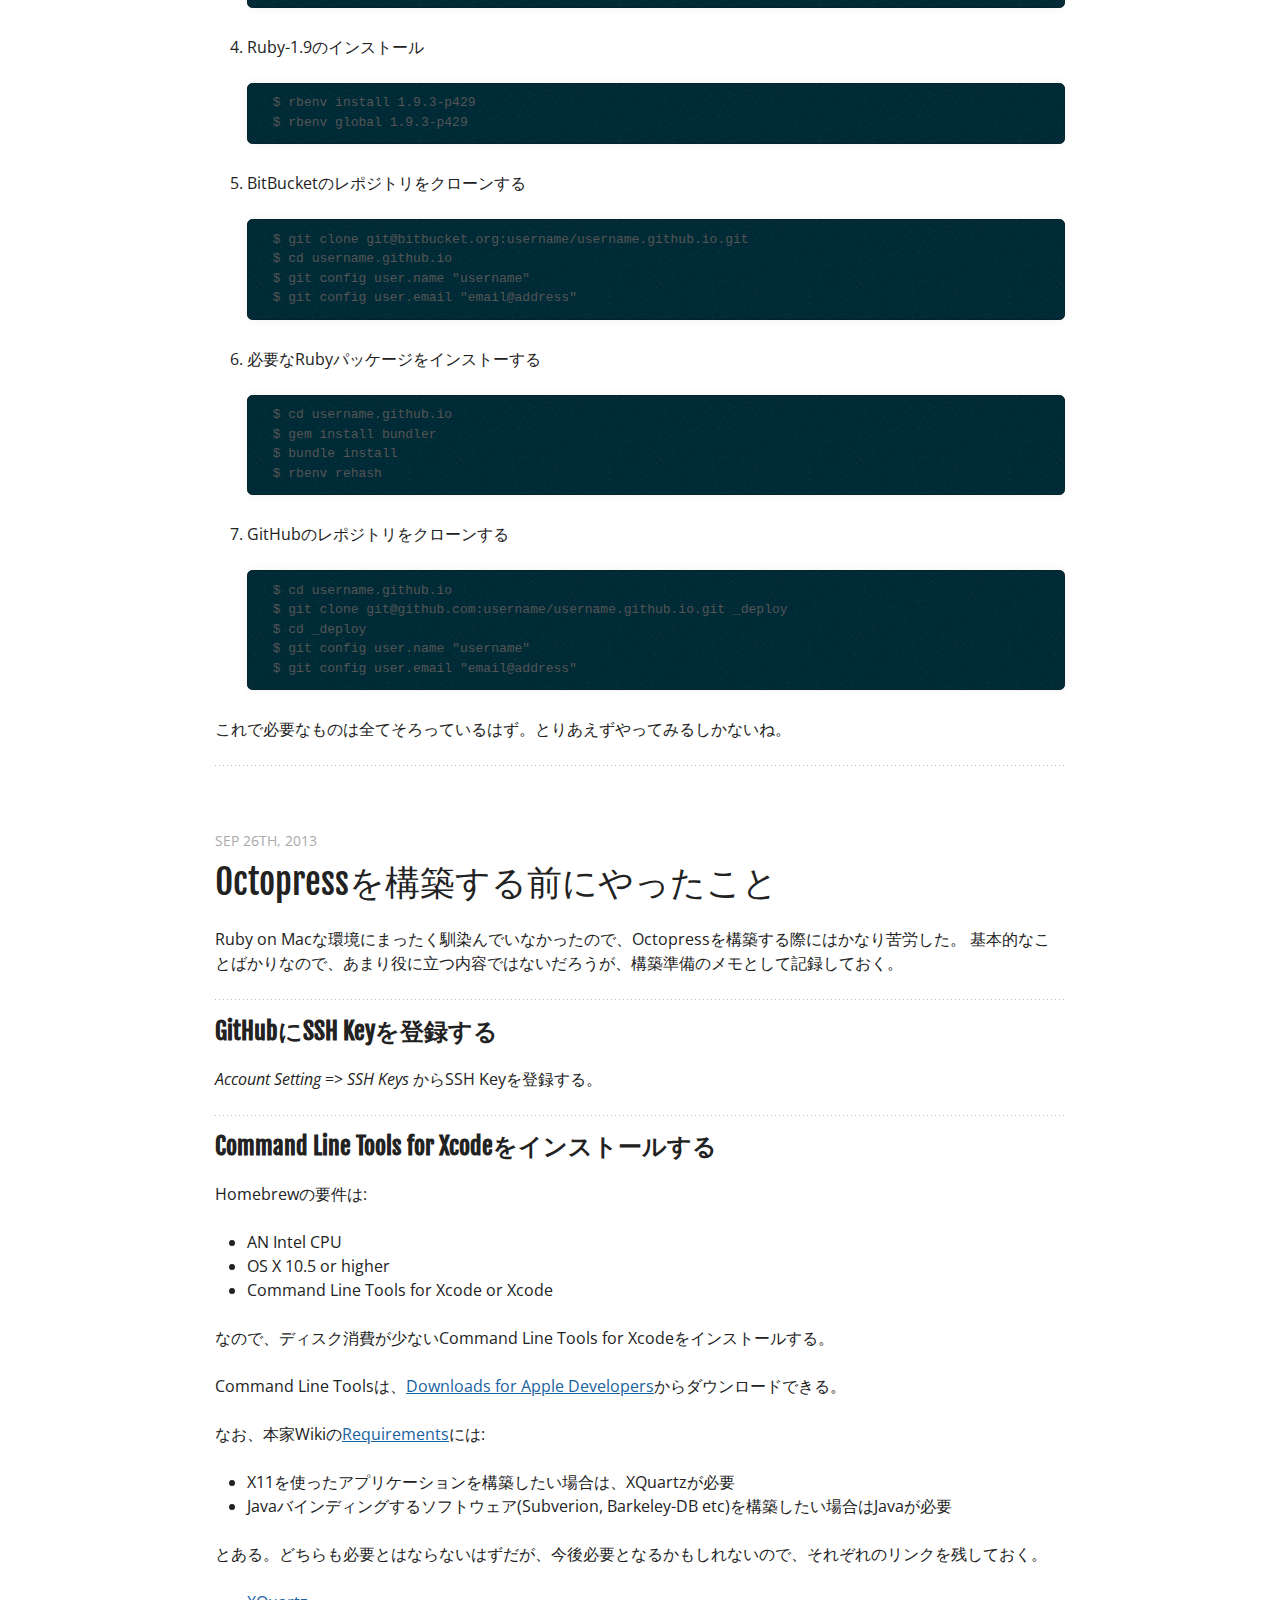
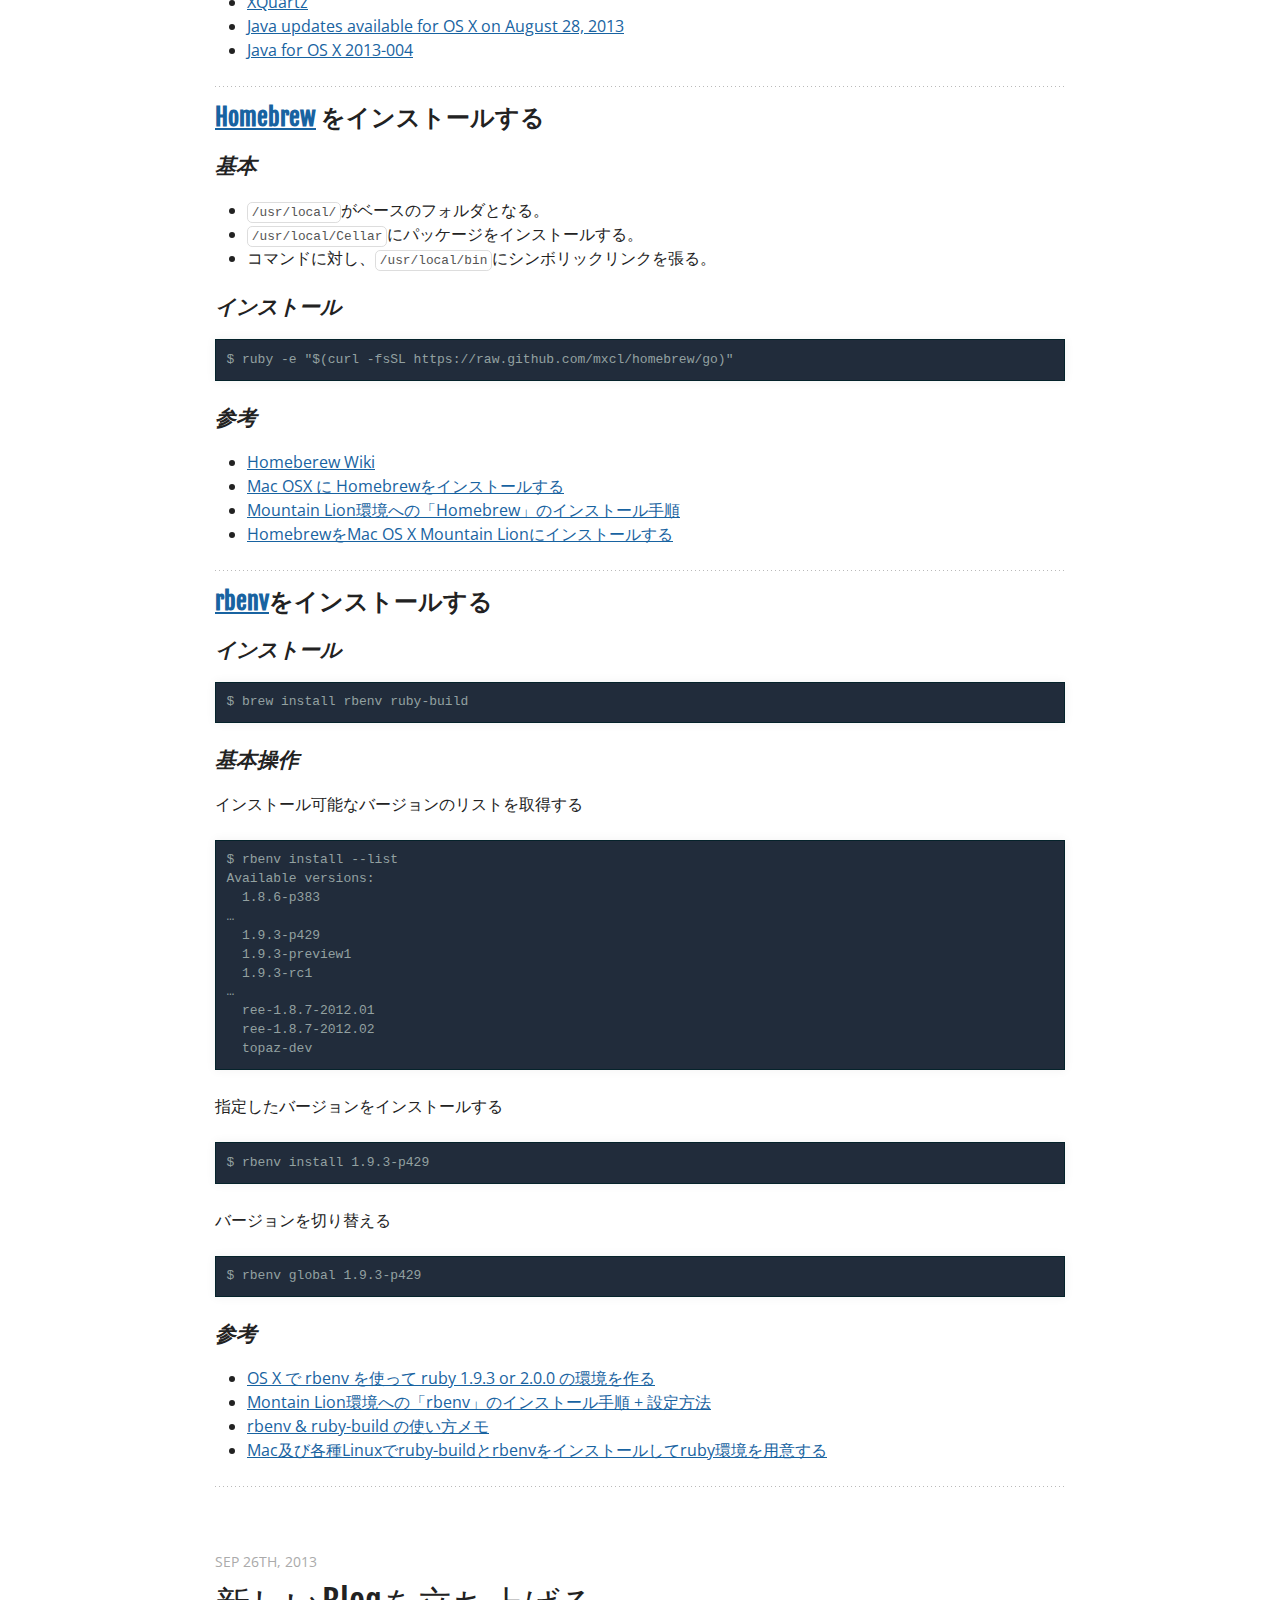
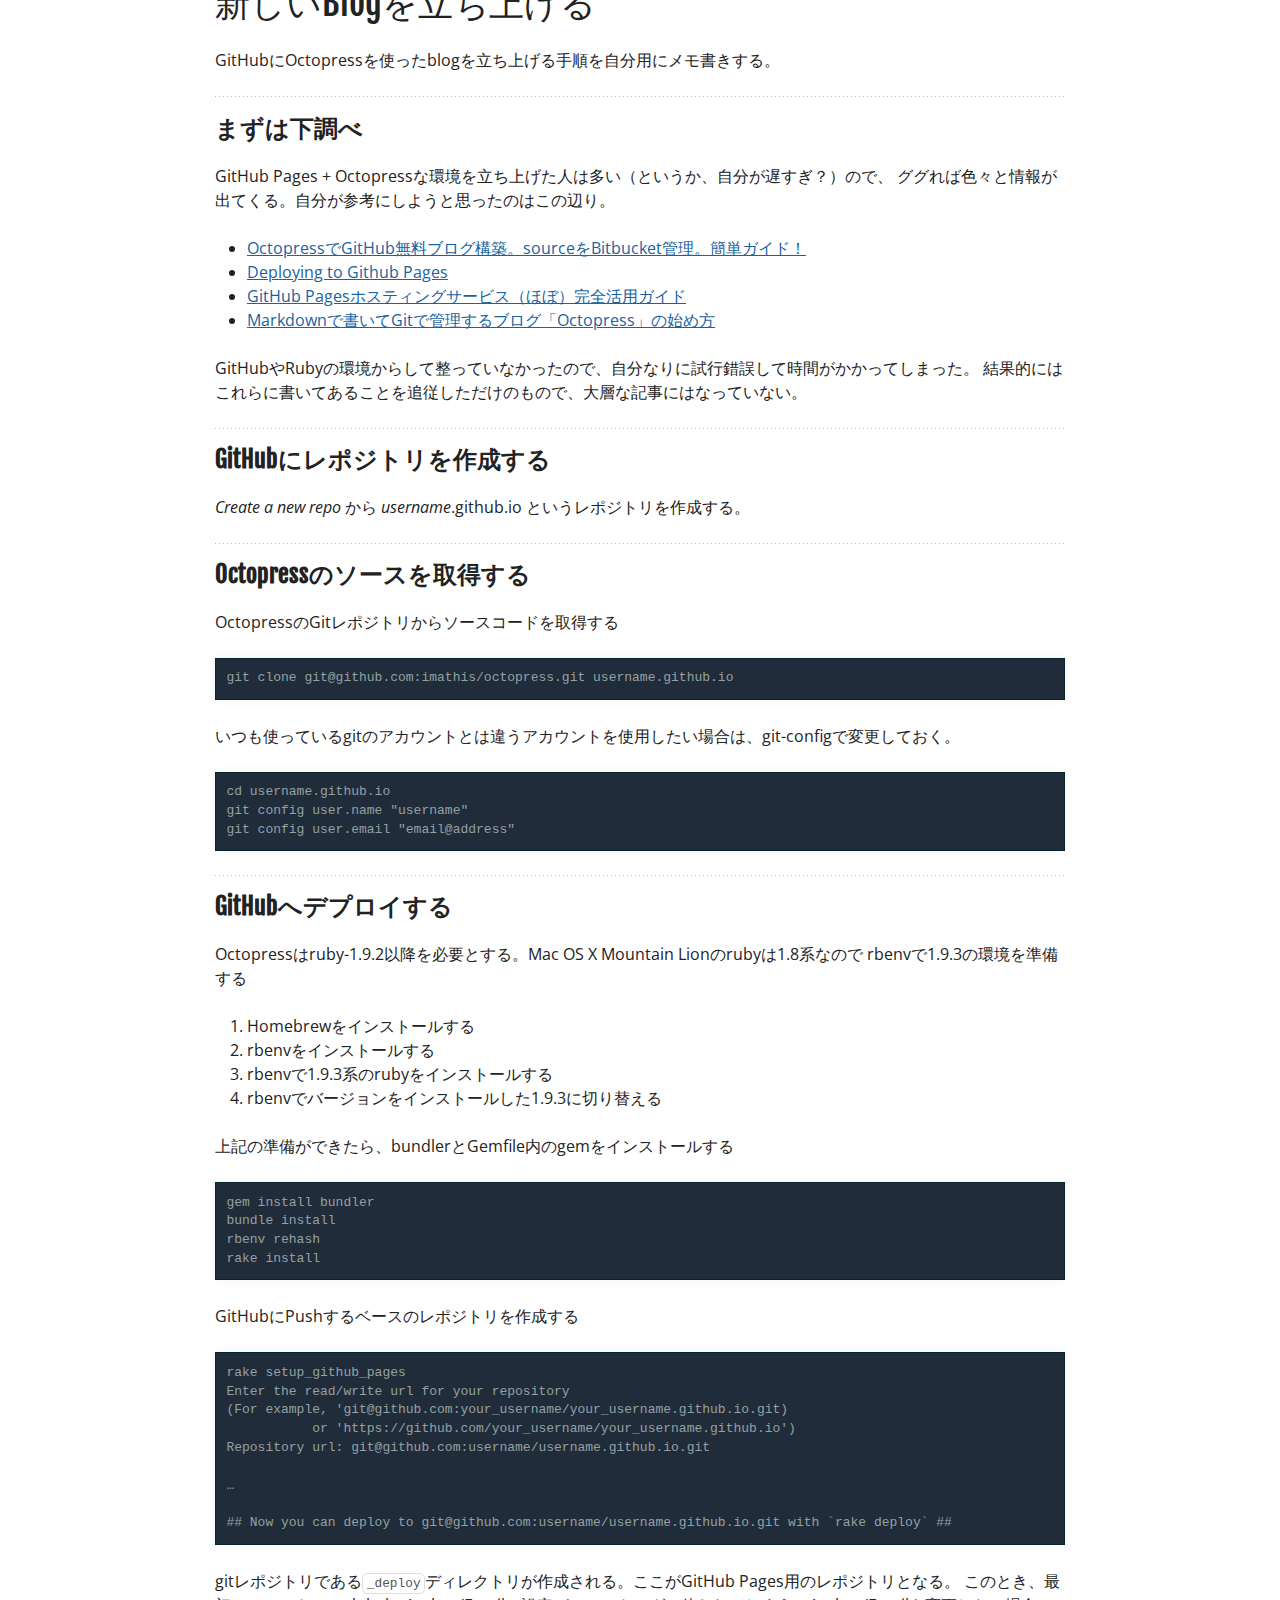
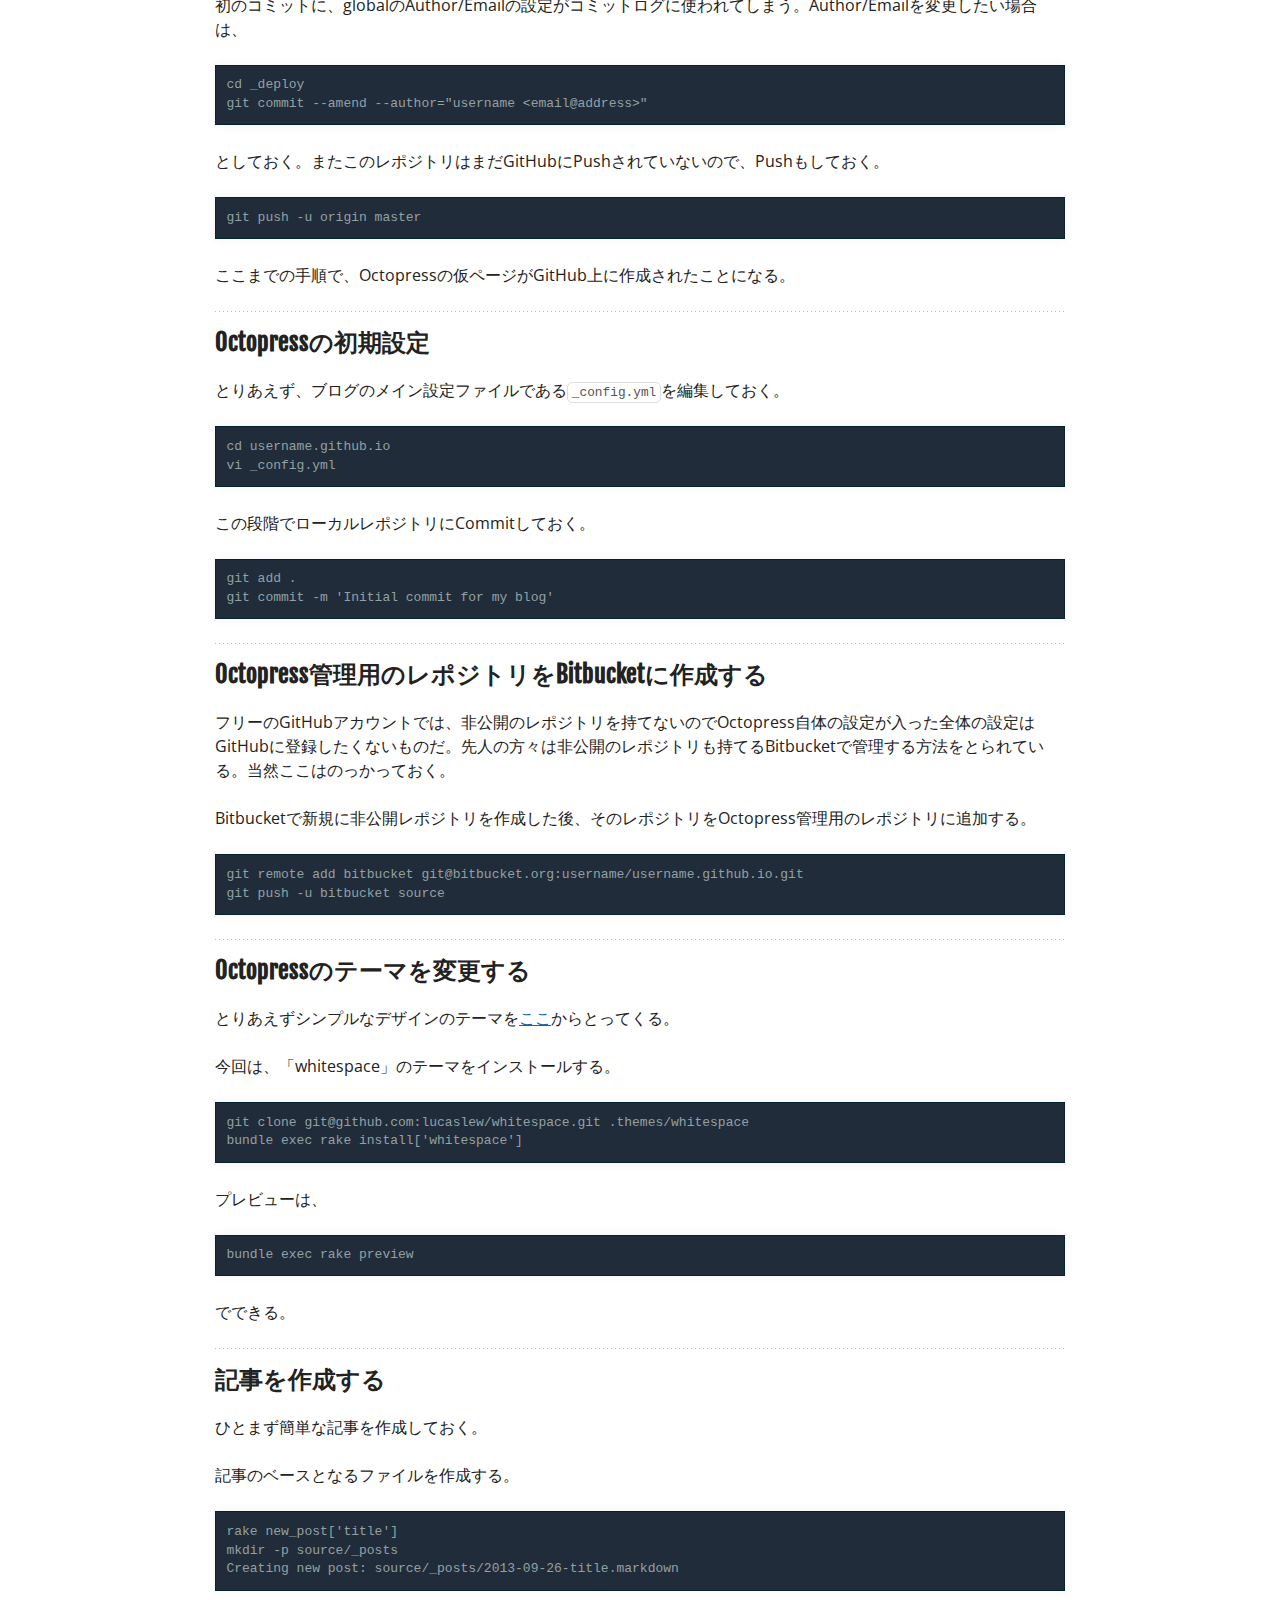
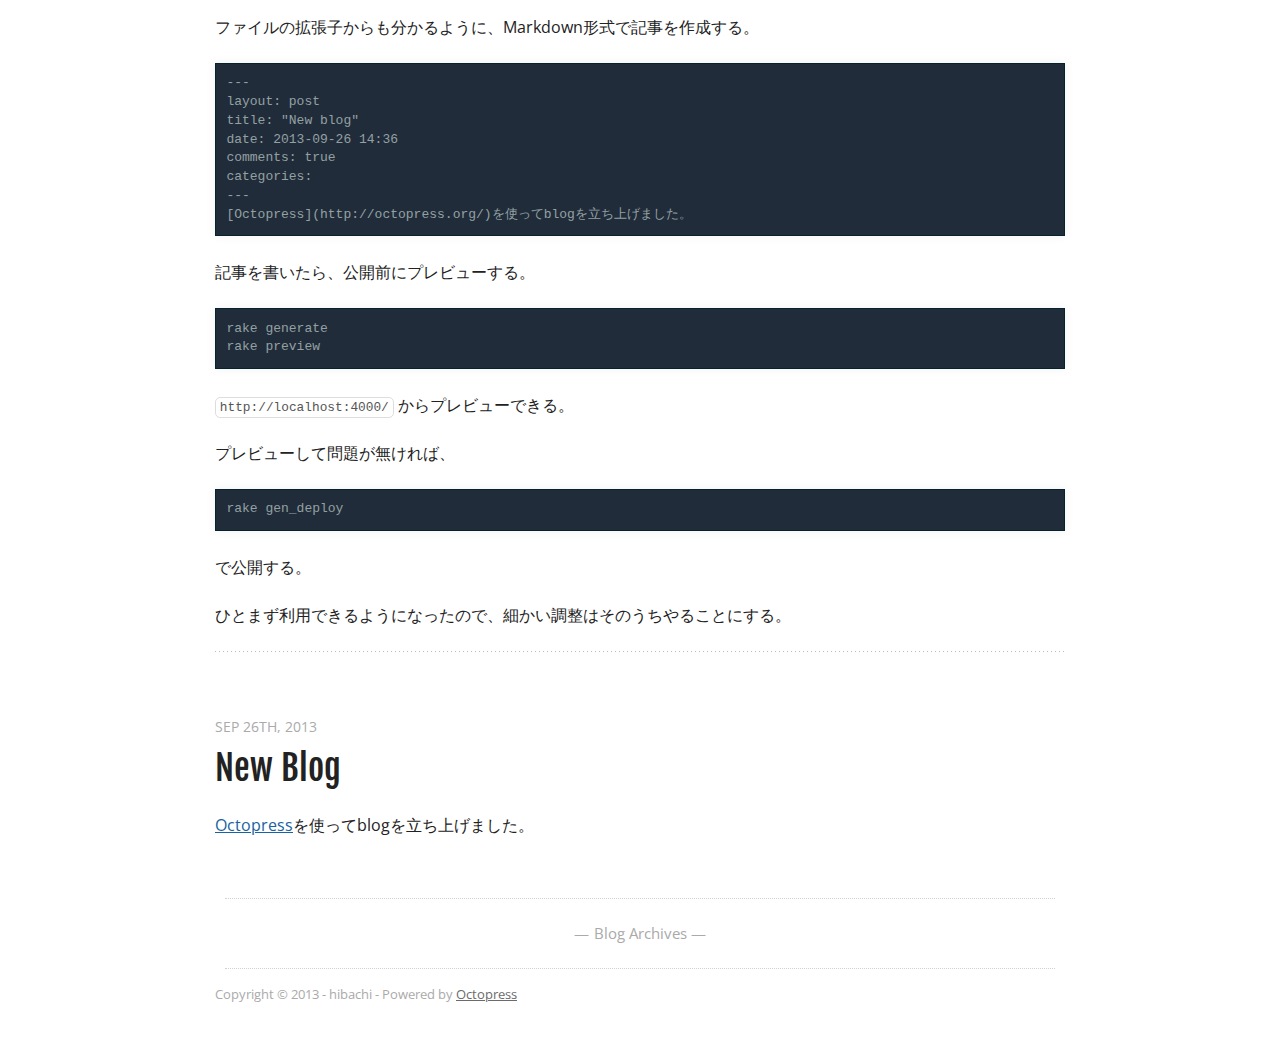
==== commit 1e0638fb: "Site updated at 2013-10-09 15:20:21 UTC" ====
--- a/index.html
+++ b/index.html
@@ -5,7 +5,7 @@
 <!--[if (gt IE 8)|(gt IEMobile 7)|!(IEMobile)|!(IE)]><!--><html class="no-js" lang="en"><!--<![endif]-->
 <head>
   <meta charset="utf-8">
-  <title>暗夜に提灯、冬火鉢</title>
+  <title>闇夜に提灯、冬火鉢</title>
   <meta name="author" content="hibachi">
 
   
@@ -22,7 +22,7 @@
   <link rel="canonical" href="http://hibachi.github.io">
   <link href="/favicon.png" rel="icon">
   <link href="/stylesheets/screen.css" media="screen, projection" rel="stylesheet" type="text/css">
-  <link href="/atom.xml" rel="alternate" title="暗夜に提灯、冬火鉢" type="application/atom+xml">
+  <link href="/atom.xml" rel="alternate" title="闇夜に提灯、冬火鉢" type="application/atom+xml">
   <script src="/javascripts/modernizr-2.0.js"></script>
   <script src="//ajax.googleapis.com/ajax/libs/jquery/1.9.1/jquery.min.js"></script>
   <script>!window.jQuery && document.write(unescape('%3Cscript src="./javascripts/lib/jquery.min.js"%3E%3C/script%3E'))</script>
@@ -49,7 +49,7 @@
 
 <body   class="collapse-sidebar sidebar-footer" >
   <header role="banner"><hgroup>
-  <h1><a href="/">暗夜に提灯、冬火鉢</a></h1>
+  <h1><a href="/">闇夜に提灯、冬火鉢</a></h1>
   
     <h2>hibachi's blog</h2>
   
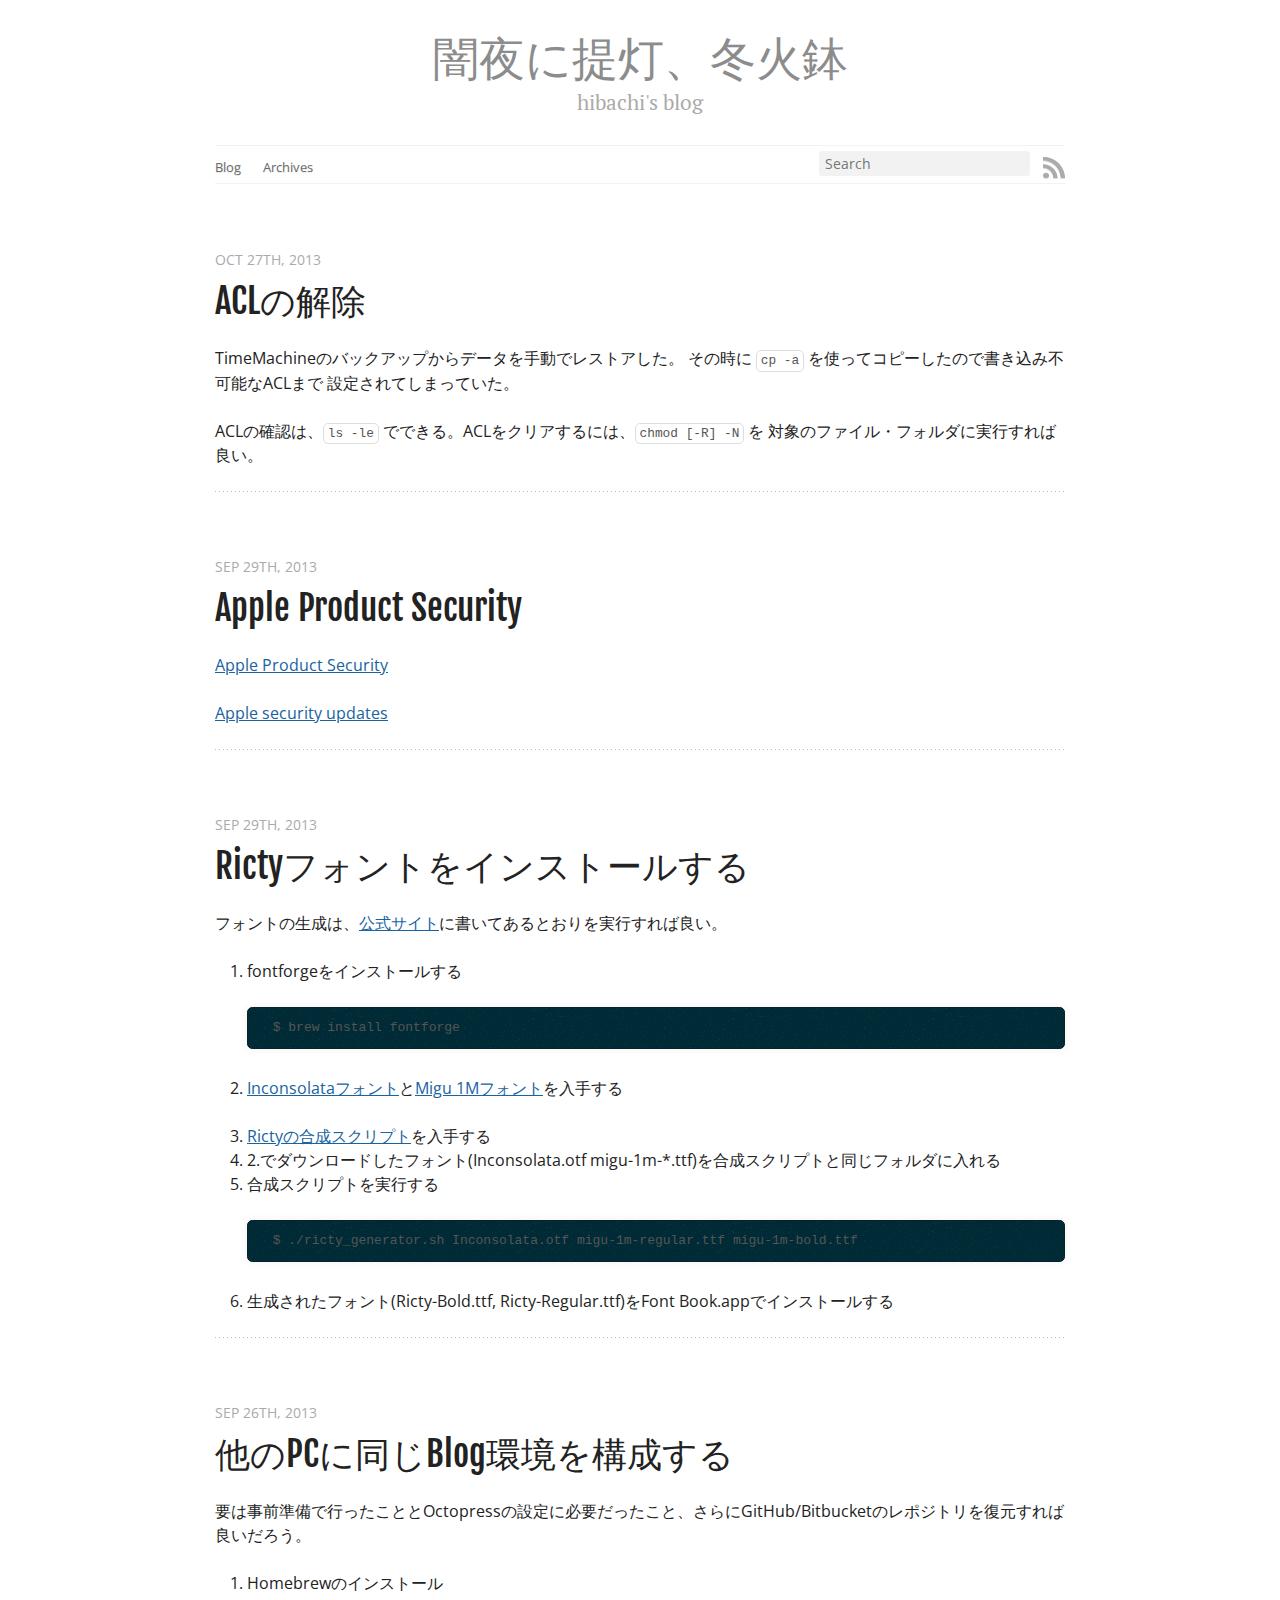
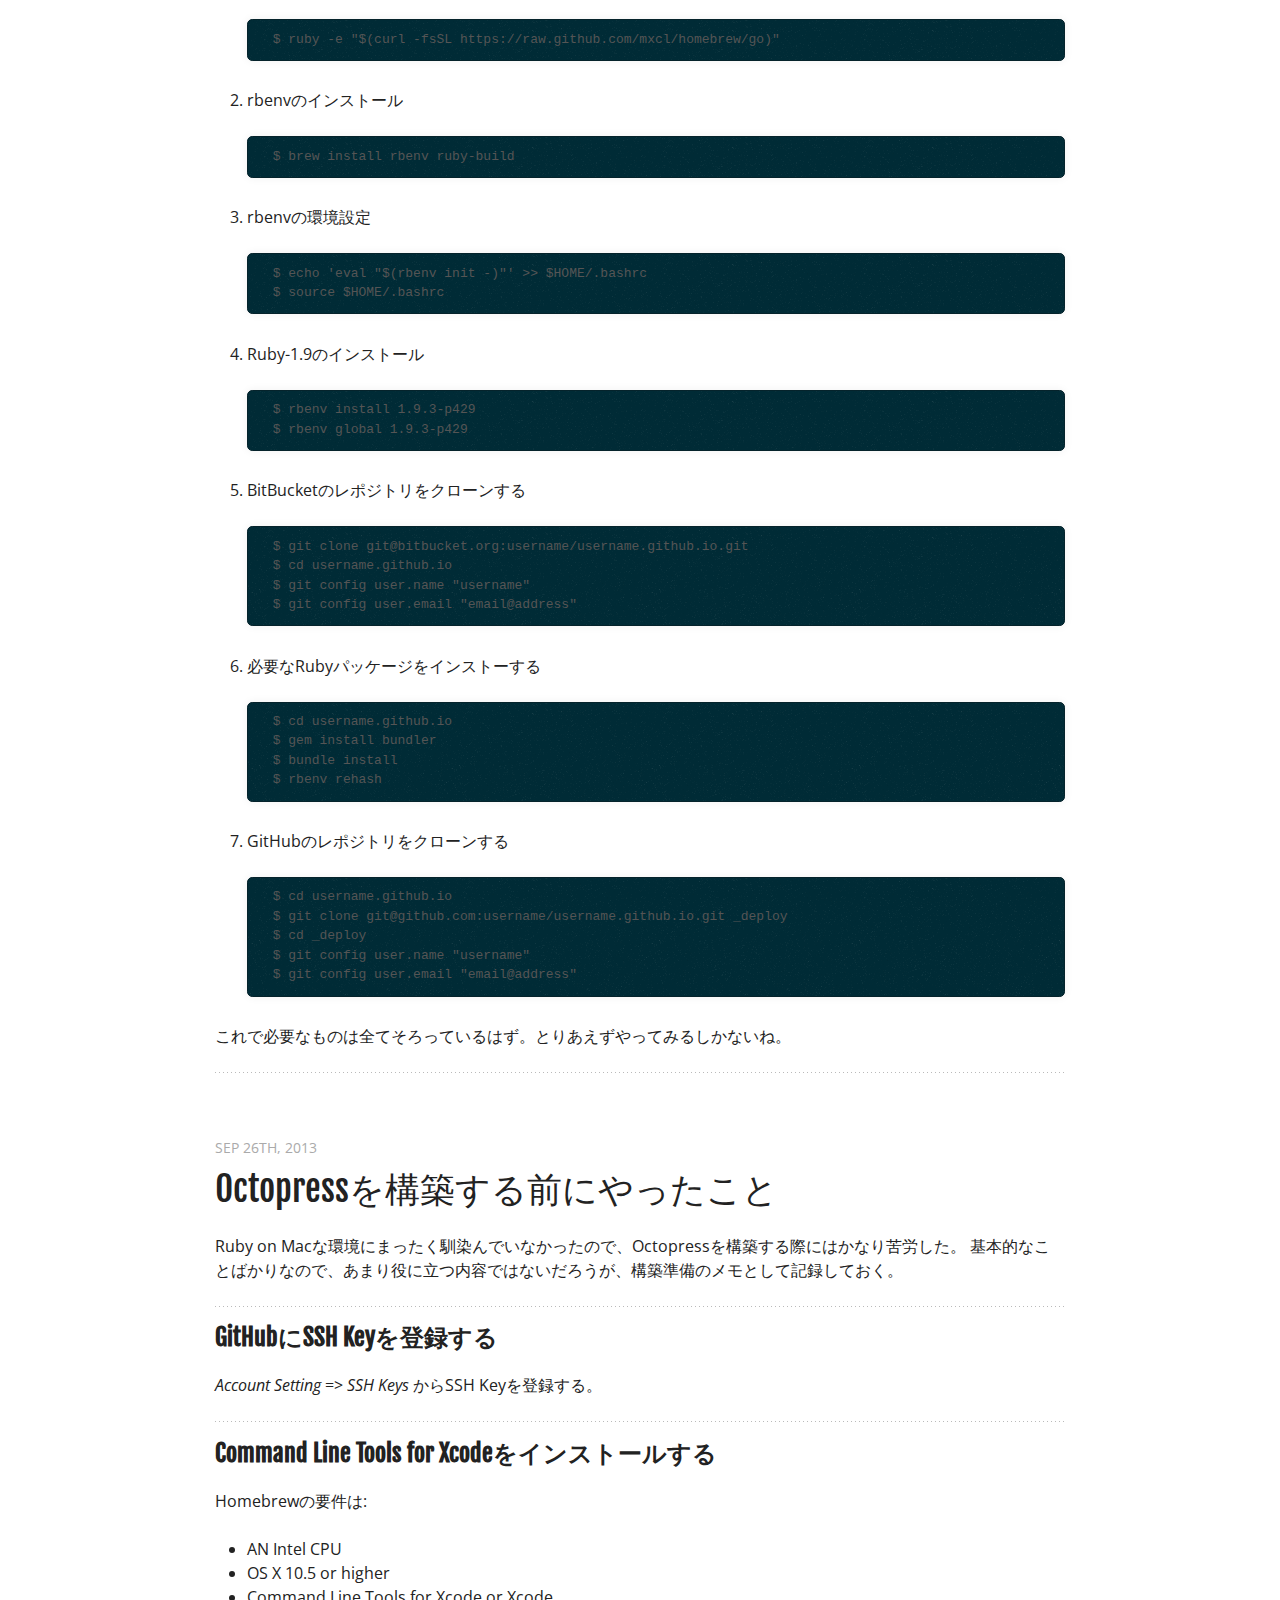
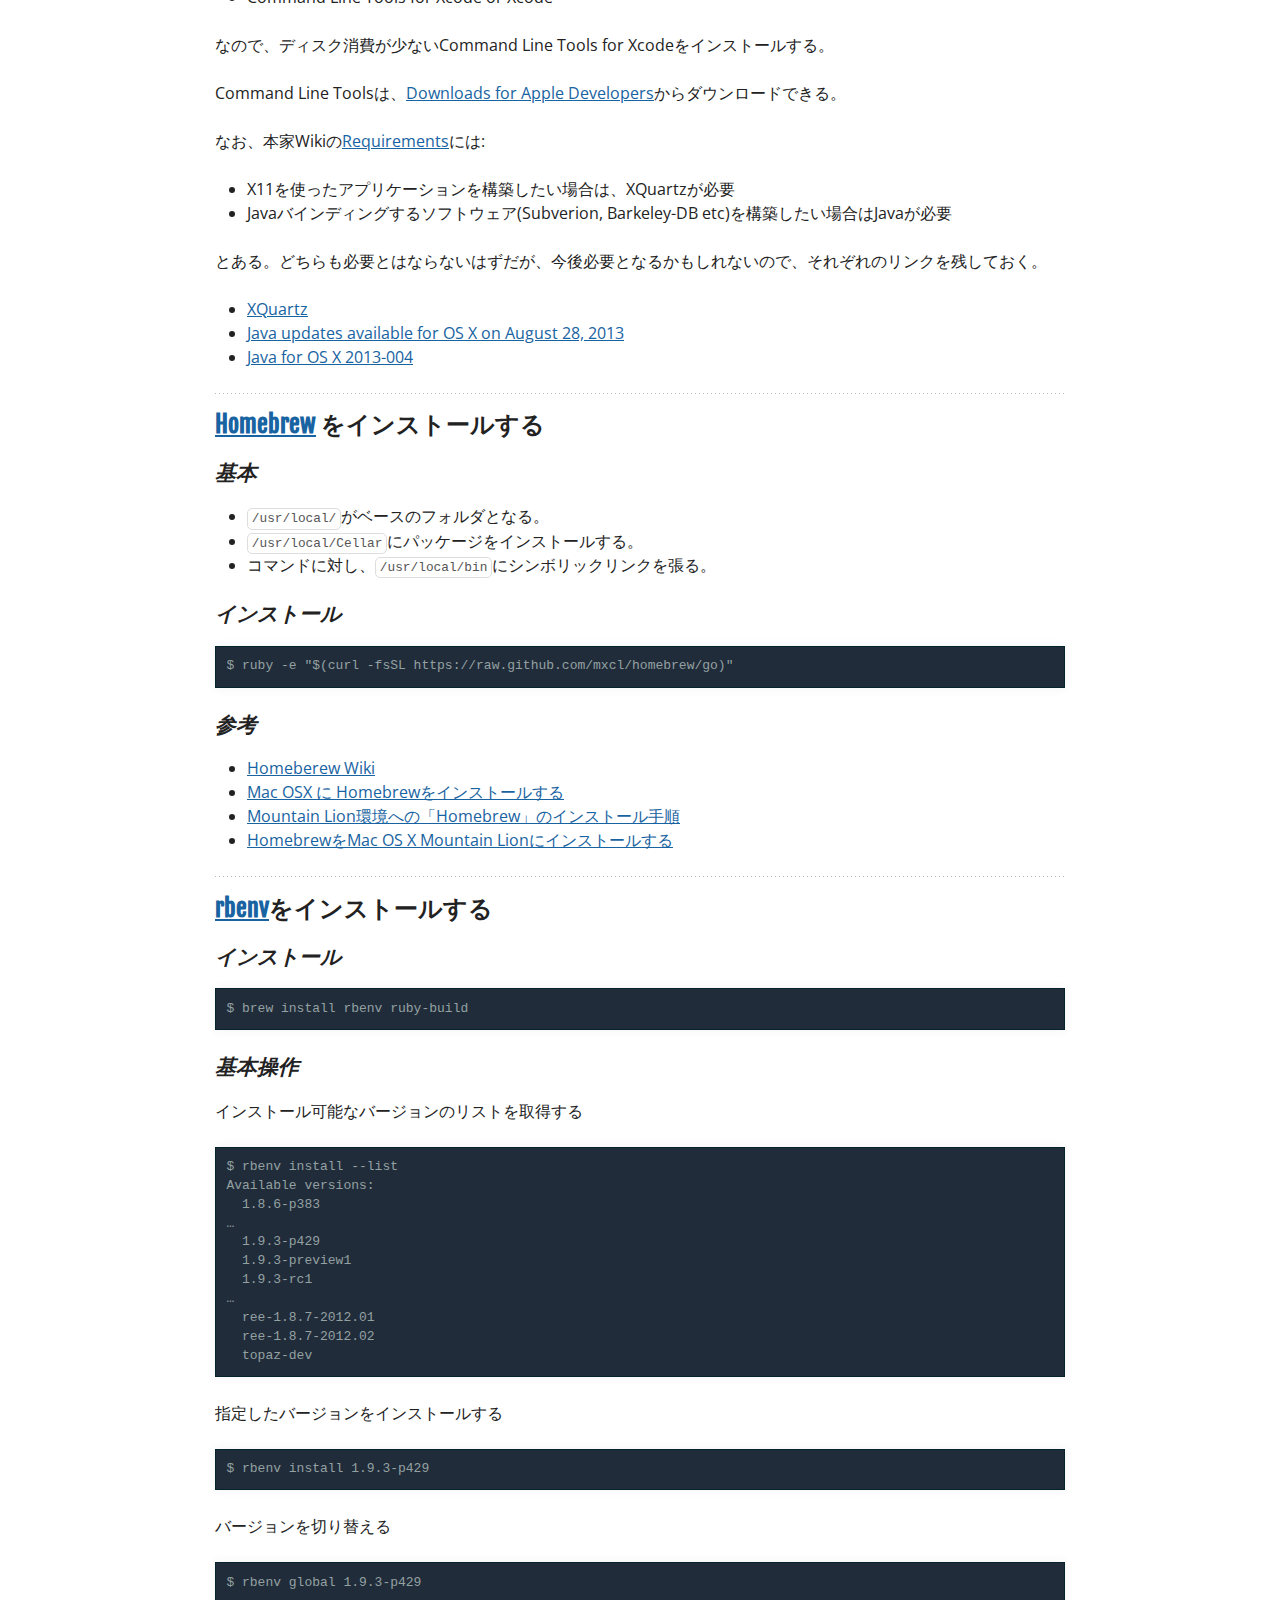
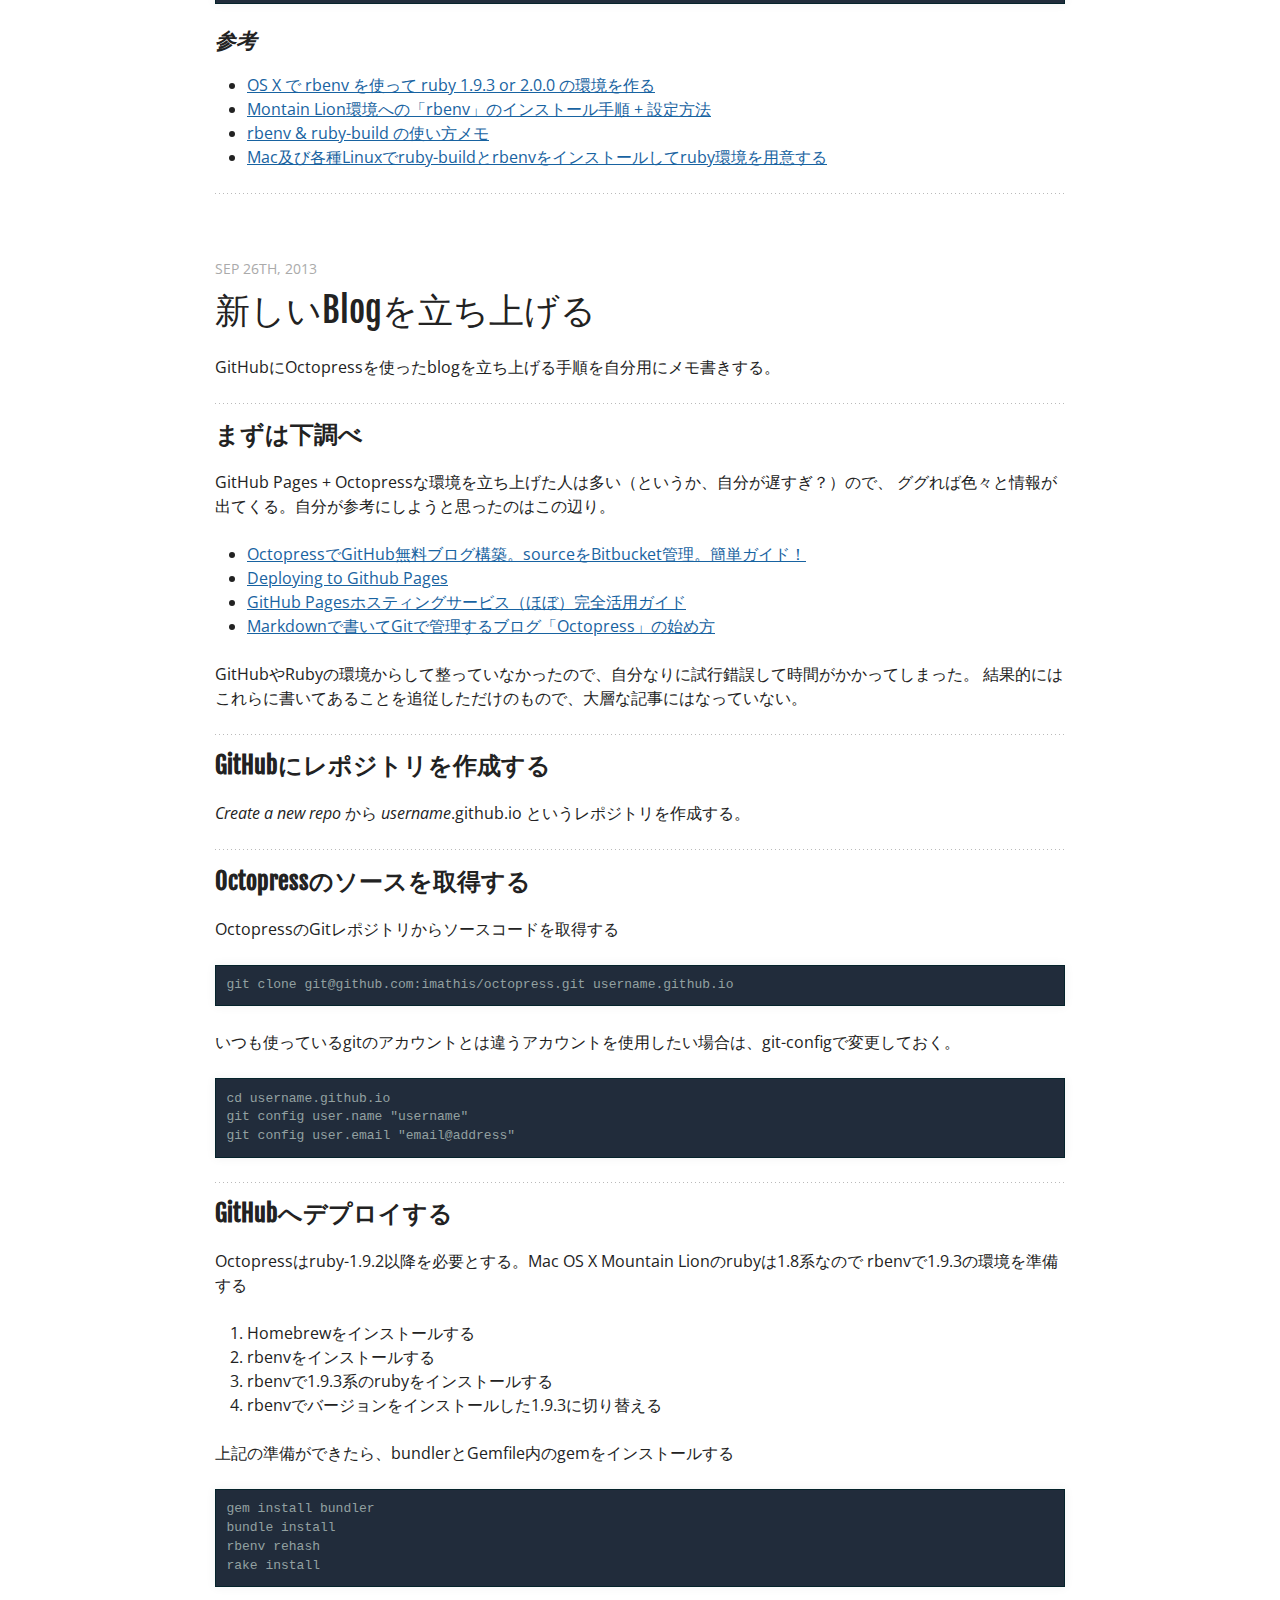
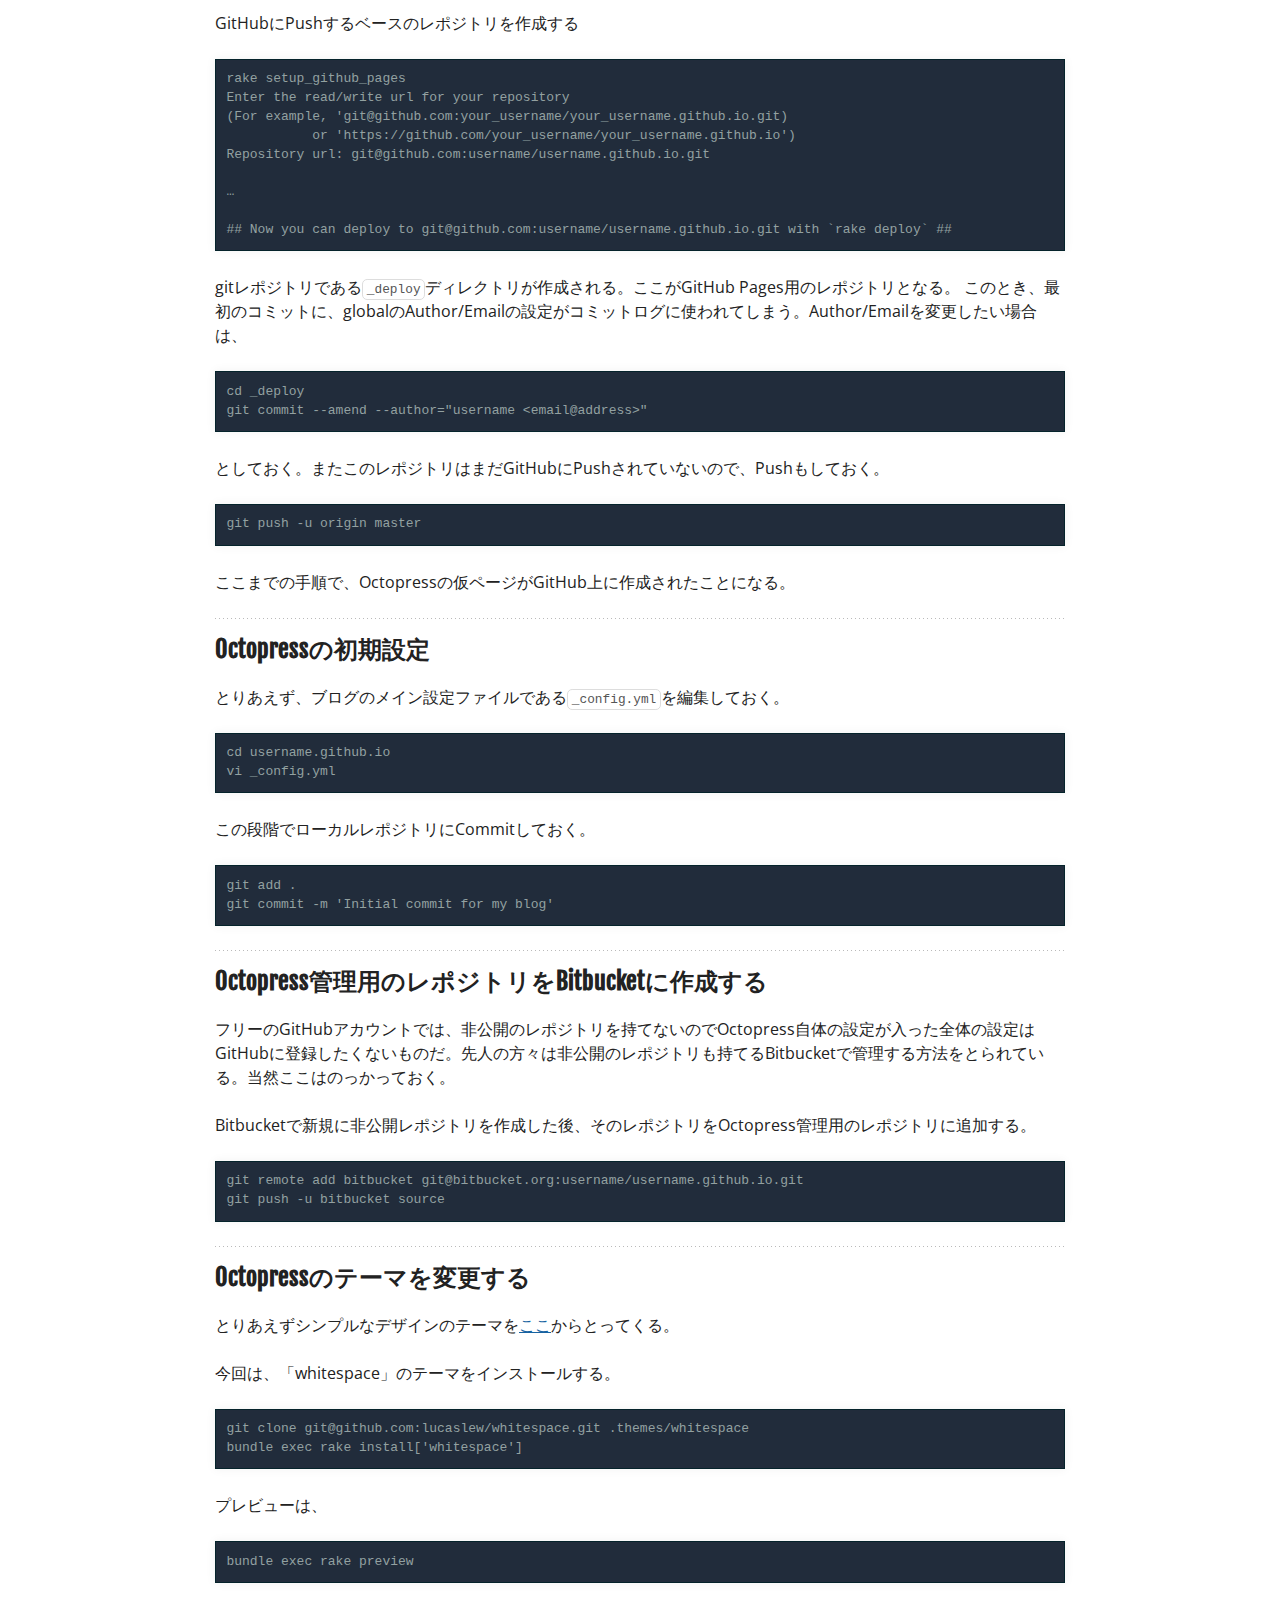
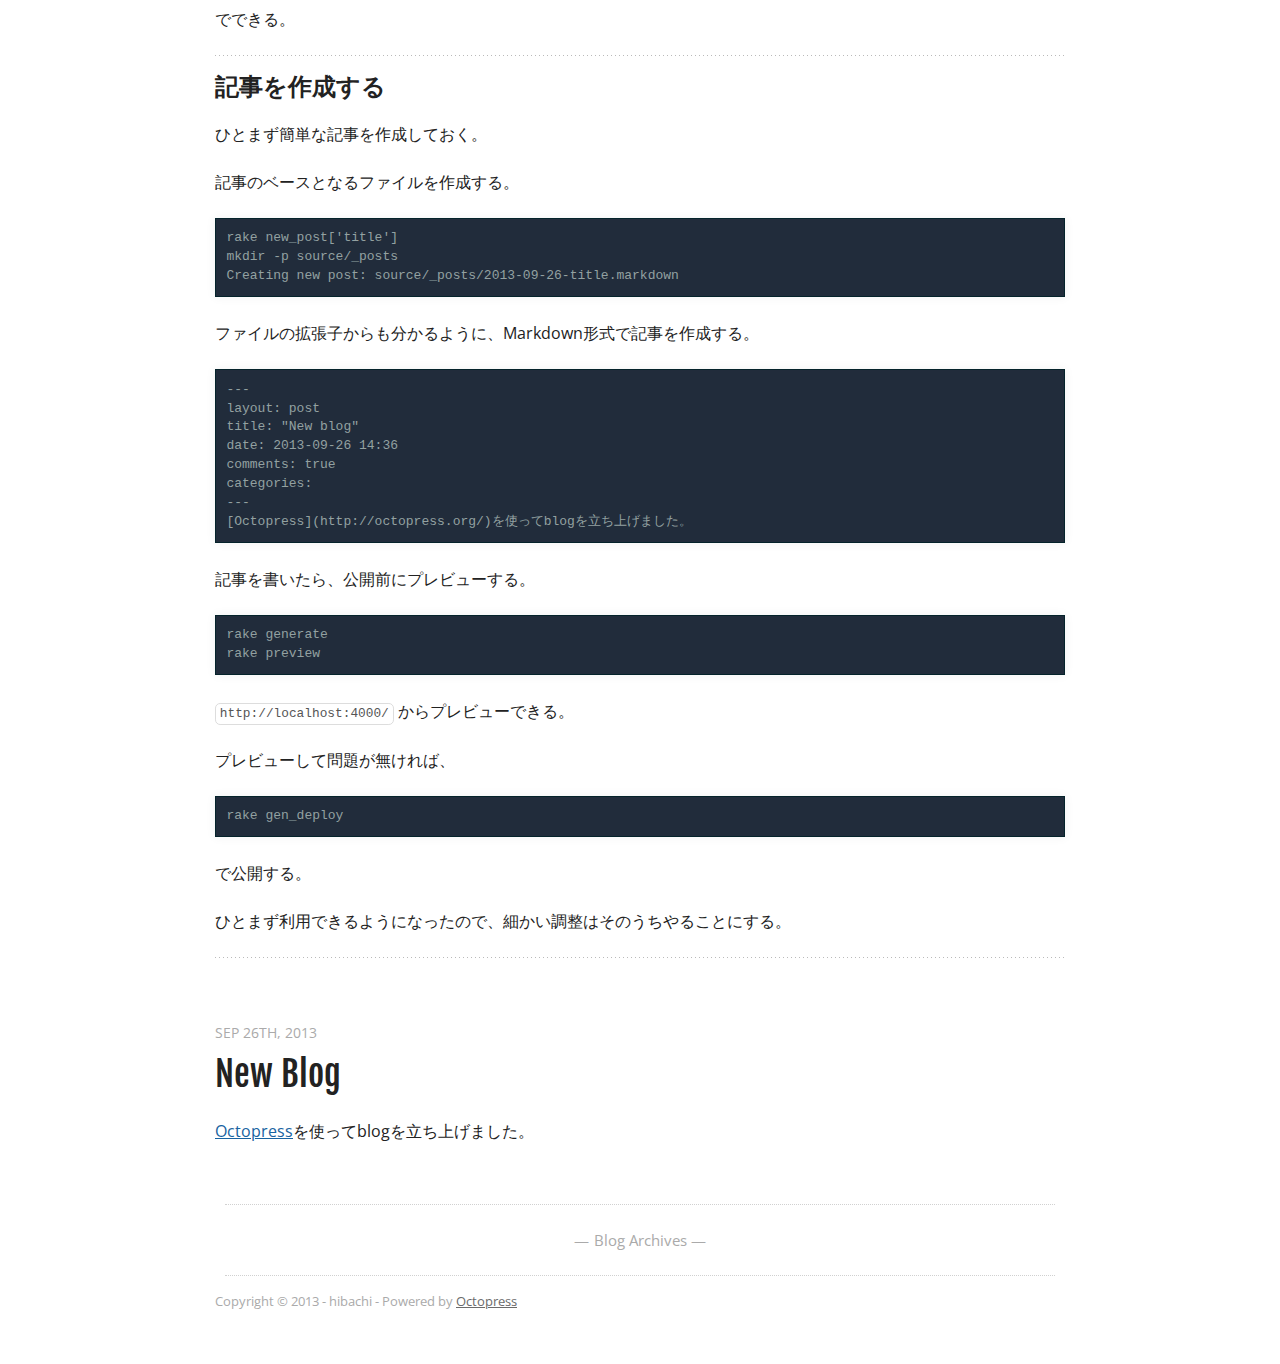
==== commit 685d4ef6: "Site updated at 2013-10-27 09:09:15 UTC" ====
--- a/index.html
+++ b/index.html
@@ -9,8 +9,10 @@
   <meta name="author" content="hibachi">
 
   
-  <meta name="description" content="Apple Product Security Apple security updates
-">
+  <meta name="description" content="TimeMachineのバックアップからデータを手動でレストアした。
+その時に cp -a を使ってコピーしたので書き込み不可能なACLまで
+設定されてしまっていた。 ACLの確認は、ls -le でできる。ACLをクリアするには、chmod [-R] -N を
+対象のファイル・ &hellip;">
   
 
   <!-- http://t.co/dKP3o1e -->
@@ -78,6 +80,47 @@
     <div id="content">
       <div class="blog-index">
   
+  
+  
+    <article>
+      
+  <header>
+    
+      <h1 class="entry-title"><a href="/blog/2013/10/27/2013-10-27/">ACLの解除</a></h1>
+    
+    
+      <p class="meta">
+        
+
+
+
+
+
+
+
+
+  
+
+
+<time datetime="2013-10-27T17:59:00+09:00" pubdate data-updated="true">Oct 27<span>th</span>, 2013</time>
+        
+      </p>
+    
+  </header>
+
+
+  <div class="entry-content"><p>TimeMachineのバックアップからデータを手動でレストアした。
+その時に <code>cp -a</code> を使ってコピーしたので書き込み不可能なACLまで
+設定されてしまっていた。</p>
+
+<p>ACLの確認は、<code>ls -le</code> でできる。ACLをクリアするには、<code>chmod [-R] -N</code> を
+対象のファイル・フォルダに実行すれば良い。</p>
+</div>
+  
+  
+
+
+    </article>
   
   
     <article>
@@ -700,6 +743,10 @@
   <ul id="recent_posts">
     
       <li class="post">
+        <a href="/blog/2013/10/27/2013-10-27/">ACLの解除</a>
+      </li>
+    
+      <li class="post">
         <a href="/blog/2013/09/29/apple-security/">Apple Product Security</a>
       </li>
     
@@ -713,10 +760,6 @@
     
       <li class="post">
         <a href="/blog/2013/09/26/prep-works-for-setting-up-blog/">Octopressを構築する前にやったこと</a>
-      </li>
-    
-      <li class="post">
-        <a href="/blog/2013/09/26/setup-octopress/">新しいBlogを立ち上げる</a>
       </li>
     
   </ul>
